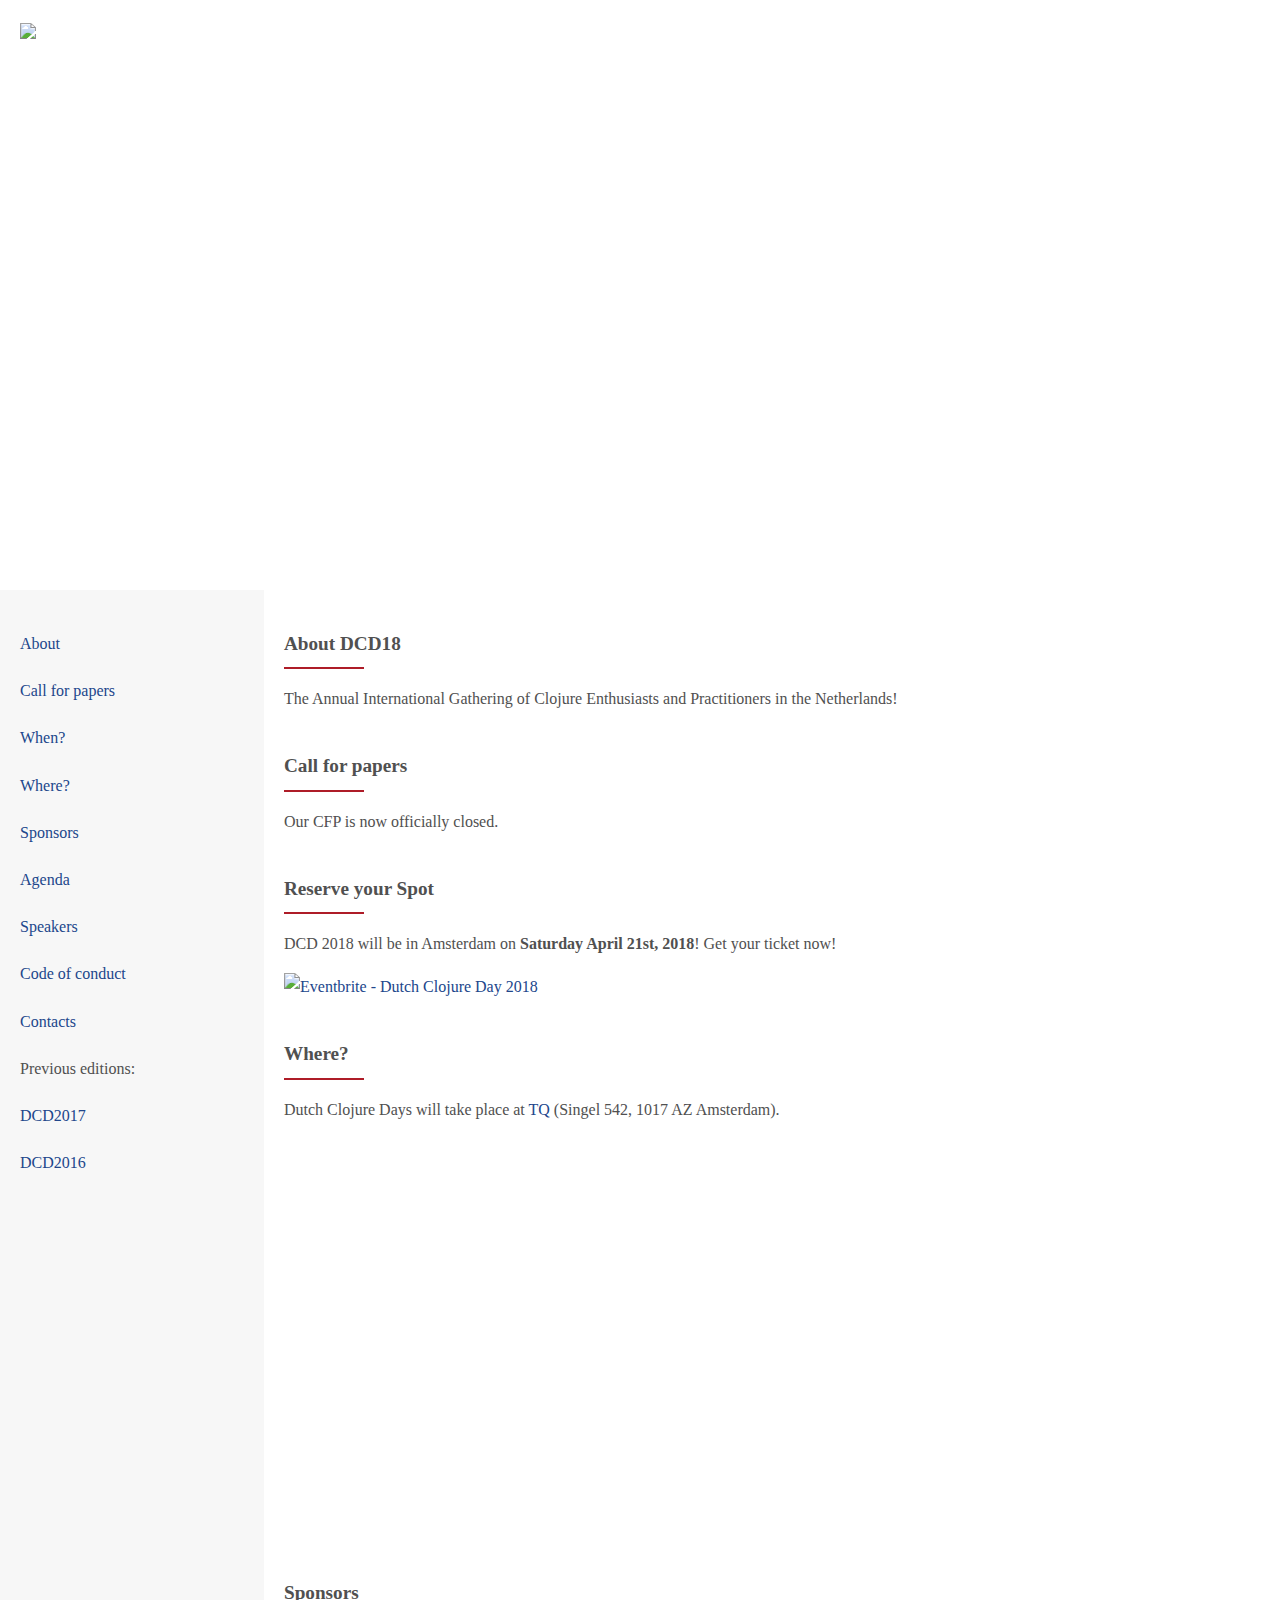
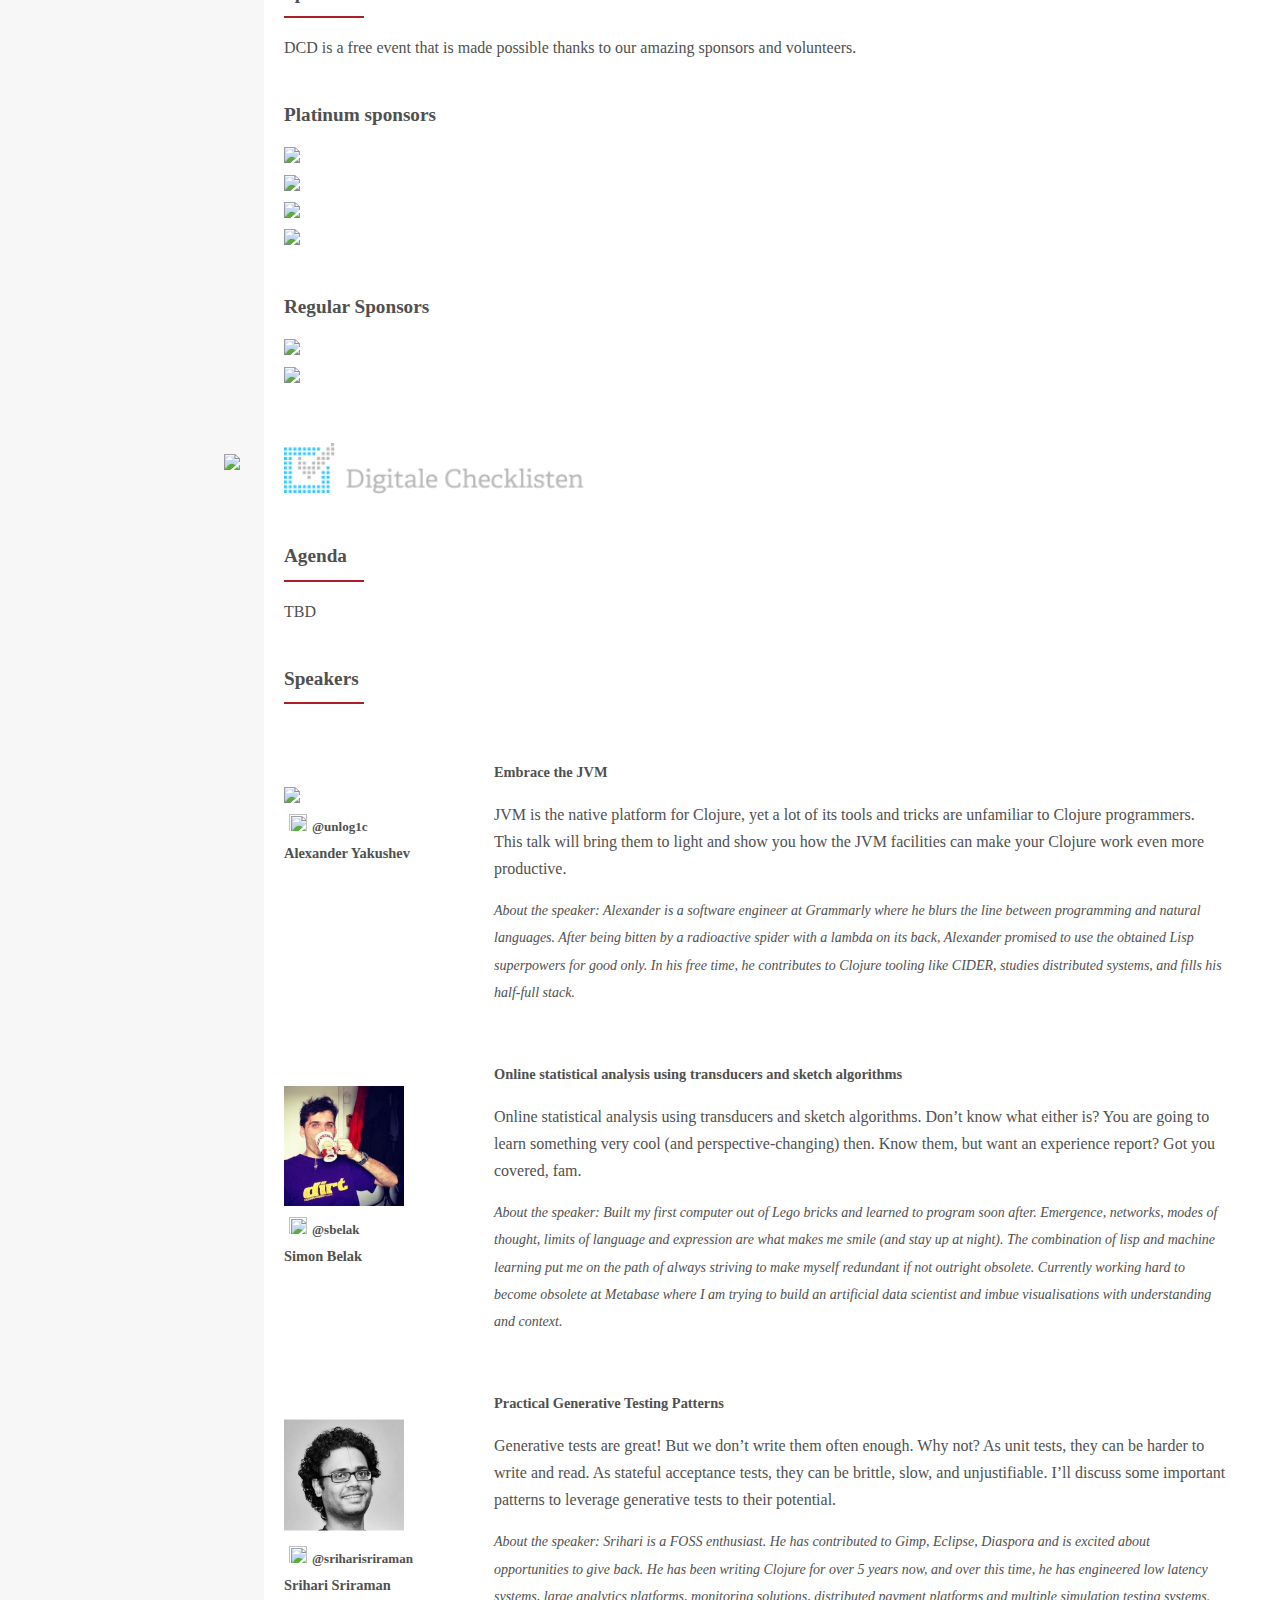
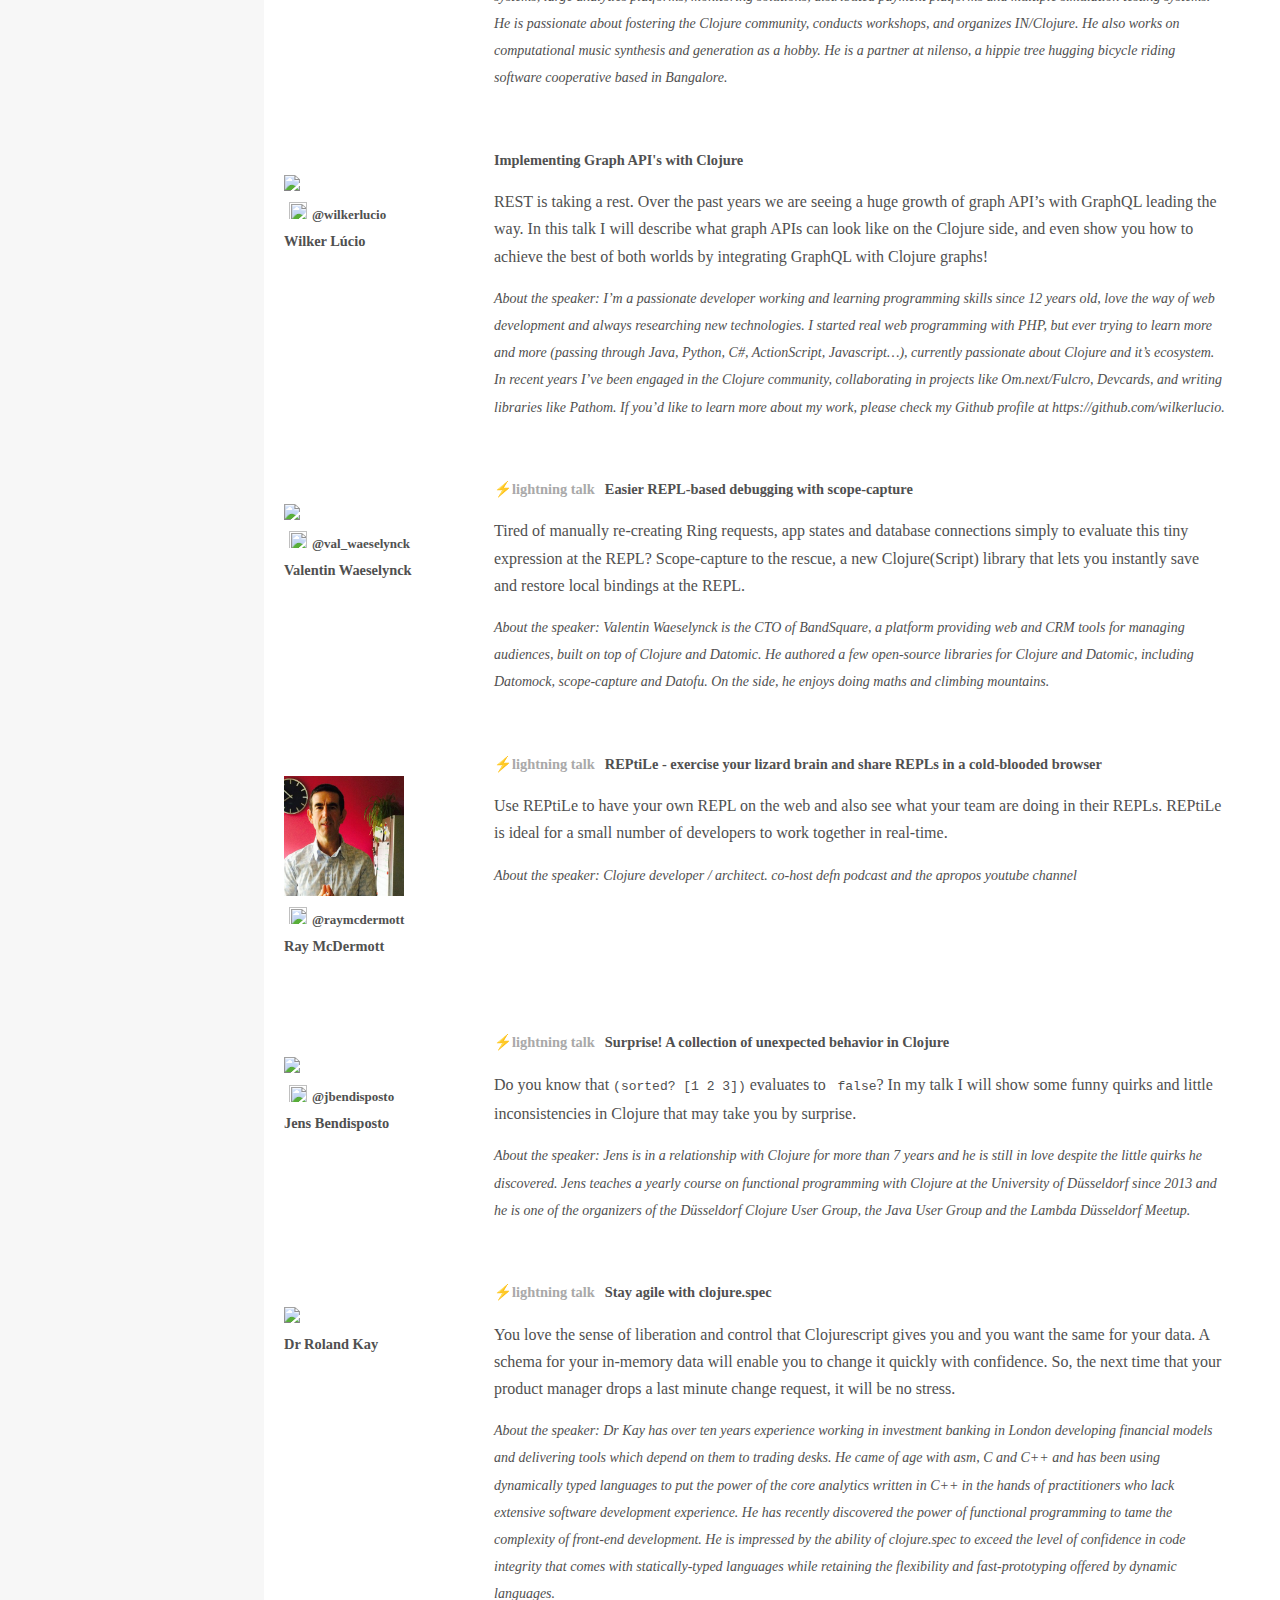
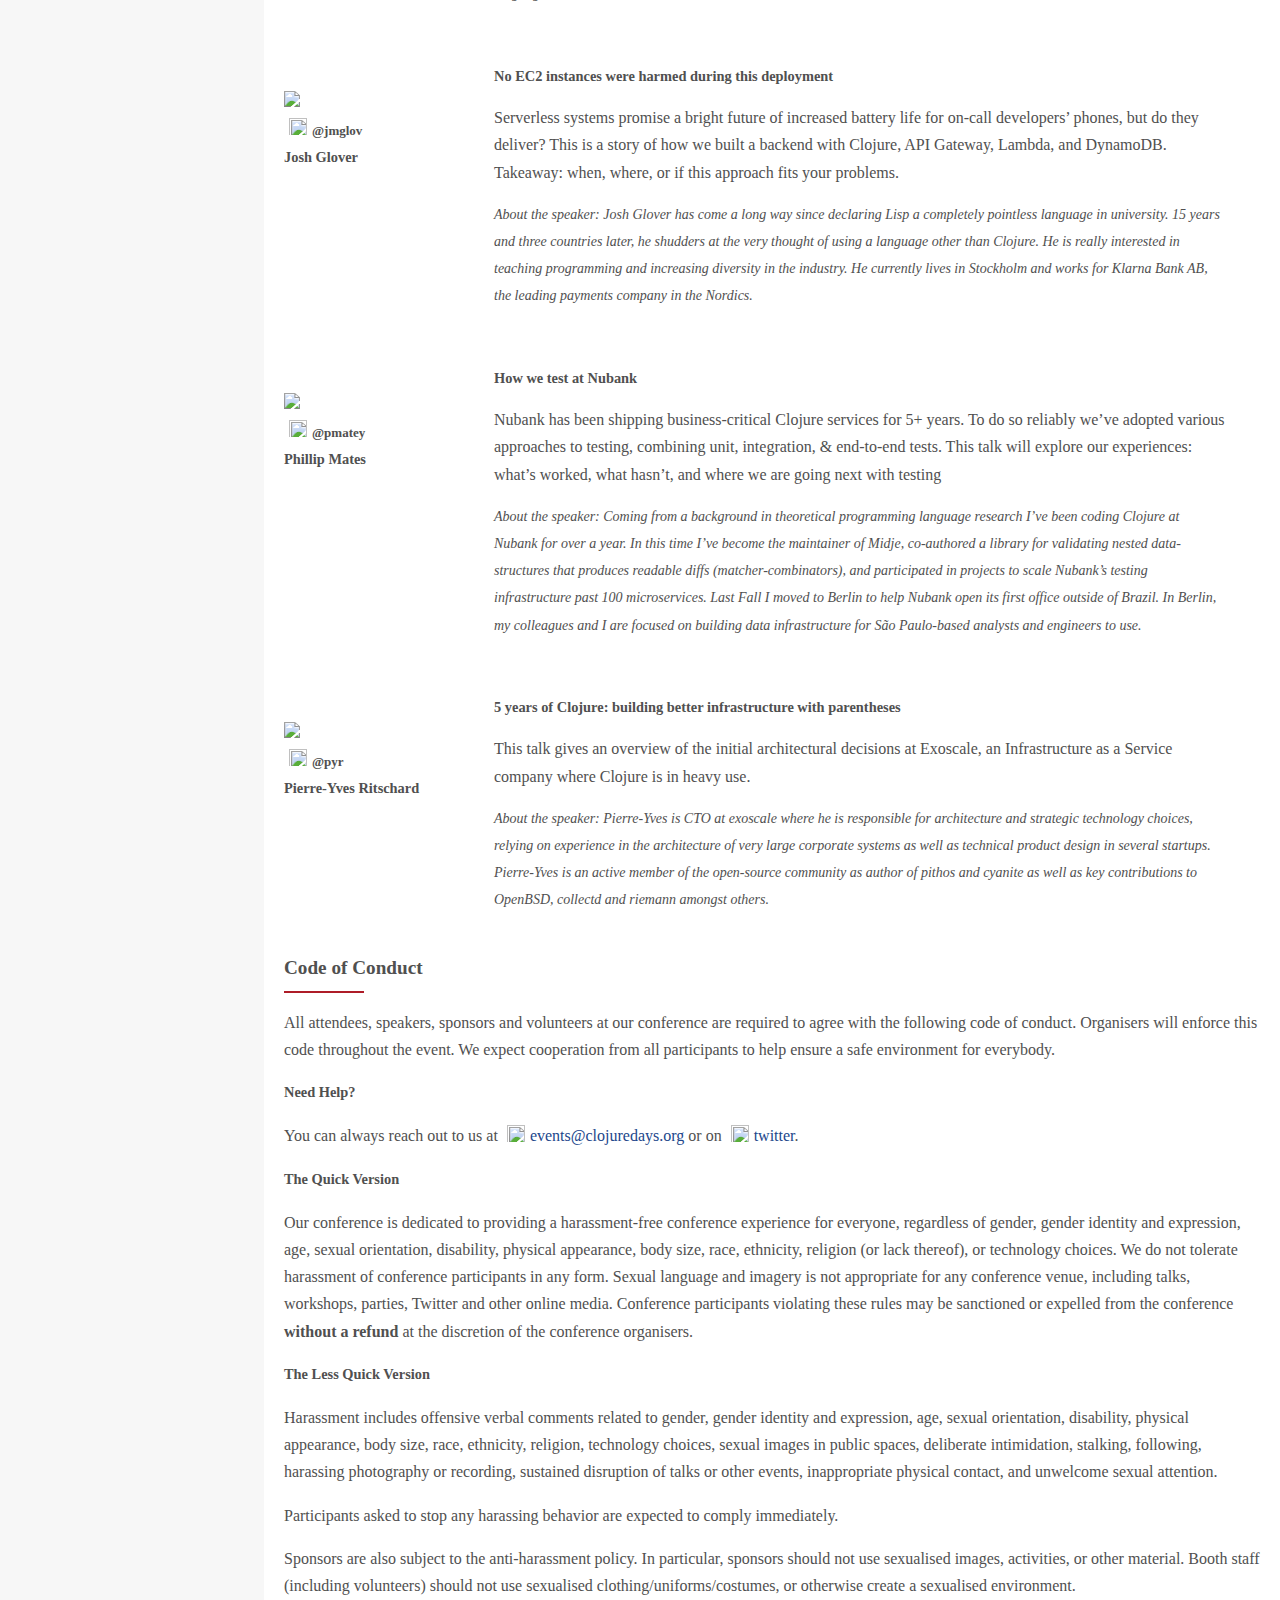
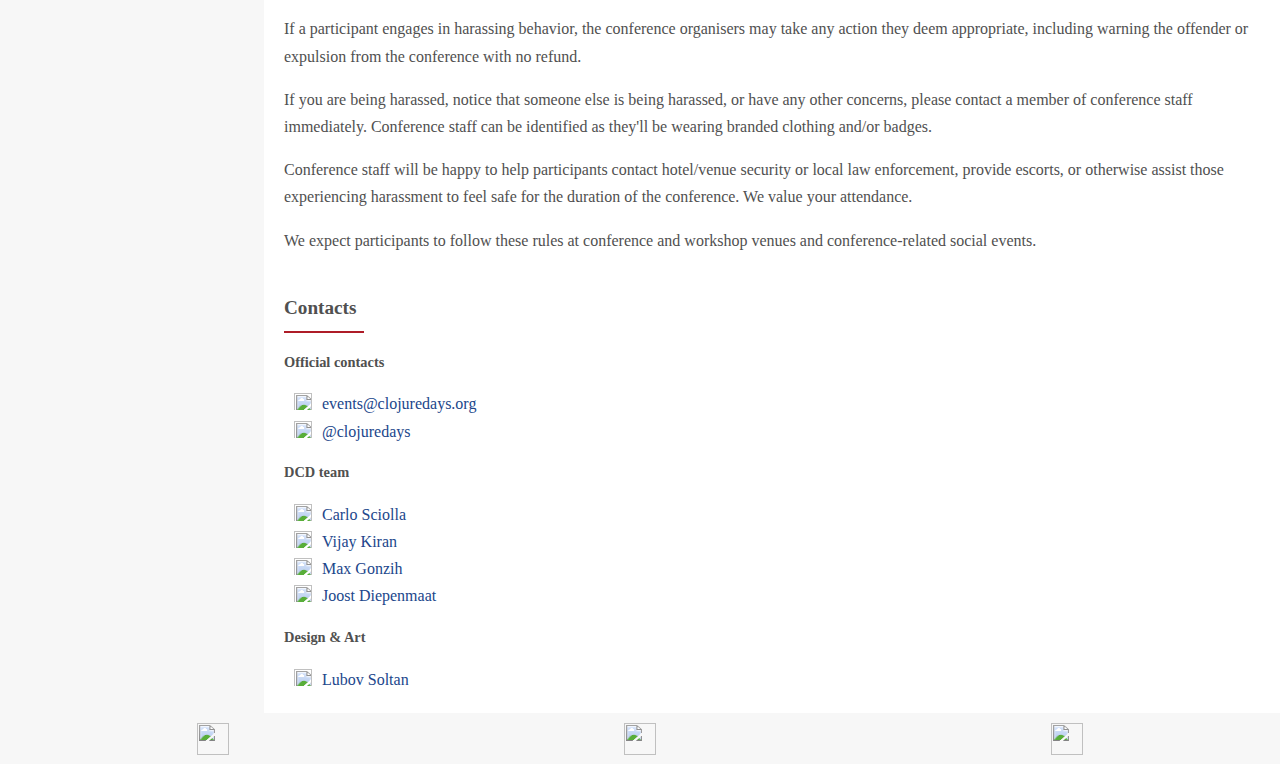
==== docs/index.html @ 76fc3798 "Website updated on Sat Mar 24 09:48:45 CET 2018" ====
<!doctype html>
<html>
  <head>
    <meta charset="utf-8">
    <meta name="viewport" content="width=device-width, initial-scale=1, maximum-scale=1, user-scalable=no">
    <meta name="description" content="The Annual International Gathering of Clojure Enthusiasts and Practitioners in the Netherlands!">
    <title>Dutch Clojure Days 2018</title>
    <meta content='Dutch Clojure Days 2018' property='og:title'>
    <meta content='http://clojuredays.org/img/2018/logo.png' property='og:image'>
    <meta content='clojuredays.org' property='og:site_name'>
    <meta content="The Annual International Gathering of Clojure Enthusiasts and Practitioners in the Netherlands!" name="og:description">
    <link rel="stylesheet" media="screen" href="https://fontlibrary.org/face/roboto" type="text/css"/>
    <link href="css/sass.css" rel="stylesheet" type="text/css" media="screen">
    <link rel="icon" href="img/fav.png" sizes="32x32" />
    <link rel="icon" href="img/fav.png" sizes="192x192" />
    <link rel="apple-touch-icon-precomposed" href="img/fav.png" />
    <link rel="stylesheet" href="https://unpkg.com/leaflet@1.0.2/dist/leaflet.css" />
  </head>
  <body>
      <div id="container"><div class="site" data-reactroot="" data-reactid="1" data-react-checksum="1611887305"><div class="wrapper-header" data-reactid="2"><header class="header" data-reactid="3"><div class="logo" data-reactid="4"><img src="img/2018/logo.svg" data-reactid="5"/></div></header></div><div class="wrapper" data-reactid="6"><aside class="sidebar collapsed" data-reactid="7"><a class="item expand-icon" data-reactid="8">☰</a><a href="#about" class="item" data-reactid="9">About</a><a href="#cfp" class="item" data-reactid="10">Call for papers</a><a href="#date" class="item" data-reactid="11">When?</a><a href="#location" class="item" data-reactid="12">Where?</a><a href="#sponsors" class="item" data-reactid="13">Sponsors</a><a href="#agenda" class="item" data-reactid="14">Agenda</a><a href="#speakers" class="item" data-reactid="15">Speakers</a><a href="#behave" class="item" data-reactid="16">Code of conduct</a><a href="#org" class="item" data-reactid="17">Contacts</a><span class="menu-title" data-reactid="18">Previous editions:</span><a href="#dcd2017" class="item" data-reactid="19">DCD2017</a><a href="#dcd2016" class="item" data-reactid="20">DCD2016</a></aside><article class="main" data-reactid="21"><div id="about" data-reactid="22"><h2 data-reactid="23">About DCD18</h2><p data-reactid="24">The Annual International Gathering of Clojure Enthusiasts and Practitioners in the Netherlands!</p></div><div id="cfp" data-reactid="25"><h2 data-reactid="26">Call for papers</h2><p data-reactid="27">Our CFP is now officially closed.</p></div><div id="date" data-reactid="28"><h2 data-reactid="29">Reserve your Spot</h2><p data-reactid="30"><!-- react-text: 31 -->DCD 2018 will be in Amsterdam on <!-- /react-text --><b data-reactid="32">Saturday April 21st, 2018</b><!-- react-text: 33 -->! Get your ticket now!<!-- /react-text --></p><div data-reactid="34"><a href="https://www.eventbrite.com/e/dutch-clojure-day-2018-tickets-41749338395?ref=ebtnebregn" target="_blank" data-reactid="35"><img src="https://www.eventbrite.com/custombutton?eid=41749338395" alt="Eventbrite - Dutch Clojure Day 2018" data-reactid="36"/></a></div></div><div id="location" data-reactid="37"><h2 data-reactid="38">Where?</h2><div class="location" data-reactid="39"><p data-reactid="40"><!-- react-text: 41 -->Dutch Clojure Days will take place at <!-- /react-text --><a href="http://tq.co" target="_blank" data-reactid="42">TQ</a><!-- react-text: 43 --> (Singel 542, 1017 AZ Amsterdam).<!-- /react-text --></p><div id="location-map" data-reactid="44"></div></div></div><div id="sponsors" data-reactid="45"><h2 data-reactid="46">Sponsors</h2><div class="sponsors" data-reactid="47"><p data-reactid="48">DCD is a free event that is made possible thanks to our amazing sponsors and volunteers.</p><h2 class="platinum" data-reactid="49">Platinum sponsors</h2><a href="http://www.adgoji.com/" target="_blank" class="sponsor platinum" data-reactid="50"><img src="img/2018/sponsors/adgoji.svg" data-reactid="51"/></a><a href="http://www.metosin.fi/en" target="_blank" class="sponsor platinum" data-reactid="52"><img src="img/2018/sponsors/metosin.svg" data-reactid="53"/></a><a href="https://www.exoscale.ch/" target="_blank" class="sponsor platinum" data-reactid="54"><img src="img/2018/sponsors/exoscale.svg" data-reactid="55"/></a><a href="https://synple.eu/en/index" target="_blank" class="sponsor platinum" data-reactid="56"><img src="img/2018/sponsors/synple.png" data-reactid="57"/></a><h2 class="regular" data-reactid="58">Regular Sponsors</h2><a href="https://infi.nl/" target="_blank" class="sponsor regular infi" data-reactid="59"><img src="img/2018/sponsors/infi.svg" data-reactid="60"/></a><a href="https://www.brightin.nl/" target="_blank" class="sponsor regular" data-reactid="61"><img src="img/2018/sponsors/brightin.png" data-reactid="62"/></a><a href="https://www.alliander.com/en" target="_blank" class="sponsor regular alliander" data-reactid="63"><img src="img/2018/sponsors/alliander.png" data-reactid="64"/></a><a href="https://digitalechecklisten.nl/" target="_blank" class="sponsor regular digitalechecklisten" data-reactid="65"><img src="img/2018/sponsors/digitalechecklisten.png" data-reactid="66"/></a></div></div><div id="agenda" data-reactid="67"><h2 data-reactid="68">Agenda</h2><p data-reactid="69">TBD</p></div><div id="speakers" data-reactid="70"><h2 data-reactid="71">Speakers</h2><div class="speakers" data-reactid="72"><div class="speaker" data-reactid="73"><div class="name" data-reactid="74"><img src="img/speakers/alexander.jpg" data-reactid="75"/><a href="https://twitter.com/unlog1c" target="_blank" class="twitter-link" data-reactid="76"><img src="img/icons/twitter.svg" class="icon twitter" data-reactid="77"/><span class="twitter-handle" data-reactid="78">@unlog1c</span></a><h3 data-reactid="79">Alexander Yakushev</h3></div><div class="info" data-reactid="80"><h3 class="title" data-reactid="81">Embrace the JVM</h3><div class="description" data-reactid="82">JVM is the native platform for Clojure, yet a lot of its tools and tricks are unfamiliar to Clojure programmers. This talk will bring them to light and show you how the JVM facilities can make your Clojure work even more productive.</div><div class="bio" data-reactid="83"><!-- react-text: 84 -->About the speaker: <!-- /react-text --><!-- react-text: 85 -->Alexander is a software engineer at Grammarly where he blurs the line between programming and natural languages. After being bitten by a radioactive spider with a lambda on its back, Alexander promised to use the obtained Lisp superpowers for good only. In his free time, he contributes to Clojure tooling like CIDER, studies distributed systems, and fills his half-full stack.<!-- /react-text --></div></div></div><div class="speaker" data-reactid="86"><div class="name" data-reactid="87"><img src="img/speakers/simon.jpg" data-reactid="88"/><a href="https://twitter.com/sbelak" target="_blank" class="twitter-link" data-reactid="89"><img src="img/icons/twitter.svg" class="icon twitter" data-reactid="90"/><span class="twitter-handle" data-reactid="91">@sbelak</span></a><h3 data-reactid="92">Simon Belak</h3></div><div class="info" data-reactid="93"><h3 class="title" data-reactid="94">Online statistical analysis using transducers and sketch algorithms</h3><div class="description" data-reactid="95">Online statistical analysis using transducers and sketch algorithms. Don’t know what either is? You are going to learn something very cool (and perspective-changing) then. Know them, but want an experience report? Got you covered, fam.</div><div class="bio" data-reactid="96"><!-- react-text: 97 -->About the speaker: <!-- /react-text --><!-- react-text: 98 -->Built my first computer out of Lego bricks and learned to program soon after. Emergence, networks, modes of thought, limits of language and expression are what makes me smile (and stay up at night). The combination of lisp and machine learning put me on the path of always striving to make myself redundant if not outright obsolete. Currently working hard to become obsolete at Metabase where I am trying to build an artificial data scientist and imbue visualisations with understanding and context.<!-- /react-text --></div></div></div><div class="speaker" data-reactid="99"><div class="name" data-reactid="100"><img src="img/speakers/srihari.jpg" data-reactid="101"/><a href="https://twitter.com/sriharisriraman" target="_blank" class="twitter-link" data-reactid="102"><img src="img/icons/twitter.svg" class="icon twitter" data-reactid="103"/><span class="twitter-handle" data-reactid="104">@sriharisriraman</span></a><h3 data-reactid="105">Srihari Sriraman</h3></div><div class="info" data-reactid="106"><h3 class="title" data-reactid="107">Practical Generative Testing Patterns</h3><div class="description" data-reactid="108">Generative tests are great! But we don’t write them often enough. Why not?
As unit tests, they can be harder to write and read. As stateful acceptance tests, they can be brittle, slow, and unjustifiable.
I’ll discuss some important patterns to leverage generative tests to their potential.</div><div class="bio" data-reactid="109"><!-- react-text: 110 -->About the speaker: <!-- /react-text --><!-- react-text: 111 -->Srihari is a FOSS enthusiast. He has contributed to Gimp, Eclipse, Diaspora and is excited about opportunities to give back. He has been writing Clojure for over 5 years now, and over this time, he has engineered low latency systems, large analytics platforms, monitoring solutions, distributed payment platforms and multiple simulation testing systems.
He is passionate about fostering the Clojure community, conducts workshops, and organizes IN/Clojure. He also works on computational music synthesis and generation as a hobby.
He is a partner at nilenso, a hippie tree hugging bicycle riding software cooperative based in Bangalore.<!-- /react-text --></div></div></div><div class="speaker" data-reactid="112"><div class="name" data-reactid="113"><img src="img/speakers/wilker.jpg" data-reactid="114"/><a href="https://twitter.com/wilkerlucio" target="_blank" class="twitter-link" data-reactid="115"><img src="img/icons/twitter.svg" class="icon twitter" data-reactid="116"/><span class="twitter-handle" data-reactid="117">@wilkerlucio</span></a><h3 data-reactid="118">Wilker Lúcio</h3></div><div class="info" data-reactid="119"><h3 class="title" data-reactid="120">Implementing Graph API&#x27;s with Clojure</h3><div class="description" data-reactid="121">REST is taking a rest. Over the past years we are seeing a huge growth of graph API’s with GraphQL leading the way. In this talk I will describe what graph APIs can look like on the Clojure side, and even show you how to achieve the best of both worlds by integrating GraphQL with Clojure graphs!</div><div class="bio" data-reactid="122"><!-- react-text: 123 -->About the speaker: <!-- /react-text --><!-- react-text: 124 -->I’m a passionate developer working and learning programming skills since 12 years old, love the way of web development and always researching new technologies. I started real web programming with PHP, but ever trying to learn more and more (passing through Java, Python, C#, ActionScript, Javascript…), currently passionate about Clojure and it’s ecosystem. In recent years I’ve been engaged in the Clojure community, collaborating in projects like Om.next/Fulcro, Devcards, and writing libraries like Pathom. If you’d like to learn more about my work, please check my Github profile at https://github.com/wilkerlucio.<!-- /react-text --></div></div></div><div class="speaker" data-reactid="125"><div class="name" data-reactid="126"><img src="img/speakers/val.jpg" data-reactid="127"/><a href="https://twitter.com/val_waeselynck" target="_blank" class="twitter-link" data-reactid="128"><img src="img/icons/twitter.svg" class="icon twitter" data-reactid="129"/><span class="twitter-handle" data-reactid="130">@val_waeselynck</span></a><h3 data-reactid="131">Valentin Waeselynck</h3></div><div class="info" data-reactid="132"><h3 class="title" data-reactid="133"><span class="lightning" data-reactid="134">lightning talk</span><!-- react-text: 135 -->Easier REPL-based debugging with scope-capture<!-- /react-text --></h3><div class="description" data-reactid="136">Tired of manually re-creating Ring requests, app states and database connections simply to evaluate this tiny expression at the REPL? Scope-capture to the rescue, a new Clojure(Script) library that lets you instantly save and restore local bindings at the REPL.</div><div class="bio" data-reactid="137"><!-- react-text: 138 -->About the speaker: <!-- /react-text --><!-- react-text: 139 -->Valentin Waeselynck is the CTO of BandSquare, a platform providing web and CRM tools for managing audiences, built on top of Clojure and Datomic. He authored a few open-source libraries for Clojure and Datomic, including Datomock, scope-capture and Datofu. On the side, he enjoys doing maths and climbing mountains.<!-- /react-text --></div></div></div><div class="speaker" data-reactid="140"><div class="name" data-reactid="141"><img src="img/speakers/ray.jpg" data-reactid="142"/><a href="https://twitter.com/raymcdermott" target="_blank" class="twitter-link" data-reactid="143"><img src="img/icons/twitter.svg" class="icon twitter" data-reactid="144"/><span class="twitter-handle" data-reactid="145">@raymcdermott</span></a><h3 data-reactid="146">Ray McDermott</h3></div><div class="info" data-reactid="147"><h3 class="title" data-reactid="148"><span class="lightning" data-reactid="149">lightning talk</span><!-- react-text: 150 -->REPtiLe - exercise your lizard brain and share REPLs in a cold-blooded browser<!-- /react-text --></h3><div class="description" data-reactid="151">Use REPtiLe to have your own REPL on the web and also see what your team are doing in their REPLs.

REPtiLe is ideal for a small number of developers to work together in real-time.</div><div class="bio" data-reactid="152"><!-- react-text: 153 -->About the speaker: <!-- /react-text --><!-- react-text: 154 -->Clojure developer / architect. co-host defn podcast and the apropos youtube channel<!-- /react-text --></div></div></div><div class="speaker" data-reactid="155"><div class="name" data-reactid="156"><img src="img/speakers/jens.jpg" data-reactid="157"/><a href="https://twitter.com/jbendisposto" target="_blank" class="twitter-link" data-reactid="158"><img src="img/icons/twitter.svg" class="icon twitter" data-reactid="159"/><span class="twitter-handle" data-reactid="160">@jbendisposto</span></a><h3 data-reactid="161">Jens Bendisposto</h3></div><div class="info" data-reactid="162"><h3 class="title" data-reactid="163"><span class="lightning" data-reactid="164">lightning talk</span><!-- react-text: 165 -->Surprise! A collection of unexpected behavior in Clojure<!-- /react-text --></h3><div class="description" data-reactid="166"><span data-reactid="167"><!-- react-text: 168 -->Do you know that <!-- /react-text --><pre style="display:inline;" data-reactid="169">(sorted? [1 2 3])</pre><!-- react-text: 170 --> evaluates to <!-- /react-text --><pre style="display:inline;" data-reactid="171"> false</pre><!-- react-text: 172 -->? In my talk I will show some funny quirks and little inconsistencies in Clojure that may take you by surprise.<!-- /react-text --></span></div><div class="bio" data-reactid="173"><!-- react-text: 174 -->About the speaker: <!-- /react-text --><!-- react-text: 175 -->Jens is in a relationship with Clojure for more than 7 years and he is still in love despite the little quirks he discovered. Jens teaches a yearly course on functional programming with Clojure at the University of Düsseldorf since 2013 and he is one of the organizers of the Düsseldorf Clojure User Group, the Java User Group and the Lambda Düsseldorf Meetup.<!-- /react-text --></div></div></div><div class="speaker" data-reactid="176"><div class="name" data-reactid="177"><img src="img/speakers/unknown.png" data-reactid="178"/><h3 data-reactid="179">Dr Roland Kay</h3></div><div class="info" data-reactid="180"><h3 class="title" data-reactid="181"><span class="lightning" data-reactid="182">lightning talk</span><!-- react-text: 183 -->Stay agile with clojure.spec<!-- /react-text --></h3><div class="description" data-reactid="184">You love the sense of liberation and control that Clojurescript gives you and you want the same for your data. A schema for your in-memory data will enable you to change it quickly with confidence. So, the next time that your product manager drops a last minute change request, it will be no stress.</div><div class="bio" data-reactid="185"><!-- react-text: 186 -->About the speaker: <!-- /react-text --><!-- react-text: 187 -->Dr Kay has over ten years experience working in investment banking in London developing financial models and delivering tools which depend on them to trading desks. He came of age with asm, C and C++ and has been using dynamically typed languages to put the power of the core analytics written in C++ in the hands of practitioners who lack extensive software development experience.

He has recently discovered the power of functional programming to tame the complexity of front-end development. He is impressed by the ability of clojure.spec to exceed the level of confidence in code integrity that comes with statically-typed languages while retaining the flexibility and fast-prototyping offered by dynamic languages.<!-- /react-text --></div></div></div><div class="speaker" data-reactid="188"><div class="name" data-reactid="189"><img src="img/speakers/josh.jpg" data-reactid="190"/><a href="https://twitter.com/jmglov" target="_blank" class="twitter-link" data-reactid="191"><img src="img/icons/twitter.svg" class="icon twitter" data-reactid="192"/><span class="twitter-handle" data-reactid="193">@jmglov</span></a><h3 data-reactid="194">Josh Glover</h3></div><div class="info" data-reactid="195"><h3 class="title" data-reactid="196">No EC2 instances were harmed during this deployment</h3><div class="description" data-reactid="197">Serverless systems promise a bright future of increased battery life for on-call developers’ phones, but do they deliver? This is a story of how we built a backend with Clojure, API Gateway, Lambda, and DynamoDB. Takeaway: when, where, or if this approach fits your problems.</div><div class="bio" data-reactid="198"><!-- react-text: 199 -->About the speaker: <!-- /react-text --><!-- react-text: 200 -->Josh Glover has come a long way since declaring Lisp a completely pointless language in university. 15 years and three countries later, he shudders at the very thought of using a language other than Clojure. He is really interested in teaching programming and increasing diversity in the industry. He currently lives in Stockholm and works for Klarna Bank AB, the leading payments company in the Nordics.<!-- /react-text --></div></div></div><div class="speaker" data-reactid="201"><div class="name" data-reactid="202"><img src="img/speakers/phillip.jpg" data-reactid="203"/><a href="https://twitter.com/pmatey" target="_blank" class="twitter-link" data-reactid="204"><img src="img/icons/twitter.svg" class="icon twitter" data-reactid="205"/><span class="twitter-handle" data-reactid="206">@pmatey</span></a><h3 data-reactid="207">Phillip Mates</h3></div><div class="info" data-reactid="208"><h3 class="title" data-reactid="209">How we test at Nubank</h3><div class="description" data-reactid="210">Nubank has been shipping business-critical Clojure services for 5+ years. To do so reliably we’ve adopted various approaches to testing, combining unit, integration, &amp; end-to-end tests. This talk will explore our experiences: what’s worked, what hasn’t, and where we are going next with testing</div><div class="bio" data-reactid="211"><!-- react-text: 212 -->About the speaker: <!-- /react-text --><!-- react-text: 213 -->Coming from a background in theoretical programming language research I’ve been coding Clojure at Nubank for over a year. In this time I’ve become the maintainer of Midje, co-authored a library for validating nested data-structures that produces readable diffs (matcher-combinators), and participated in projects to scale Nubank’s testing infrastructure past 100 microservices. Last Fall I moved to Berlin to help Nubank open its first office outside of Brazil. In Berlin, my colleagues and I are focused on building data infrastructure for São Paulo-based analysts and engineers to use.<!-- /react-text --></div></div></div><div class="speaker" data-reactid="214"><div class="name" data-reactid="215"><img src="img/speakers/pierre.jpg" data-reactid="216"/><a href="https://twitter.com/pyr" target="_blank" class="twitter-link" data-reactid="217"><img src="img/icons/twitter.svg" class="icon twitter" data-reactid="218"/><span class="twitter-handle" data-reactid="219">@pyr</span></a><h3 data-reactid="220">Pierre-Yves Ritschard</h3></div><div class="info" data-reactid="221"><h3 class="title" data-reactid="222">5 years of Clojure: building better infrastructure with parentheses</h3><div class="description" data-reactid="223">This talk gives an overview of the initial architectural decisions at Exoscale, an Infrastructure as a Service company where Clojure is in heavy use.</div><div class="bio" data-reactid="224"><!-- react-text: 225 -->About the speaker: <!-- /react-text --><!-- react-text: 226 -->Pierre-Yves is CTO at exoscale where he is responsible for architecture and strategic technology choices, relying on experience in the architecture of very large corporate systems as well as technical product design in several startups.

Pierre-Yves is an active member of the open-source community as author of pithos and cyanite as well as key contributions to OpenBSD, collectd and riemann amongst others.<!-- /react-text --></div></div></div></div></div><div id="behave" data-reactid="227"><h2 data-reactid="228">Code of Conduct</h2><div data-reactid="229"><p data-reactid="230">All attendees, speakers, sponsors and volunteers at our conference are required to agree with the following code of conduct. Organisers will enforce this code throughout the event. We expect cooperation from all participants to help ensure a safe environment for everybody.</p><h3 data-reactid="231">Need Help?</h3><p data-reactid="232"><!-- react-text: 233 -->You can always reach out to us at <!-- /react-text --><a href="mailto:events@clojuredays.org" data-reactid="234"><img src="img/icons/email.svg" class="icon email" data-reactid="235"/><!-- react-text: 236 -->events@clojuredays.org<!-- /react-text --></a><!-- react-text: 237 --> or on <!-- /react-text --><a href="https://twitter.com/clojuredays" data-reactid="238"><img src="img/icons/twitter.svg" class="icon twitter" data-reactid="239"/><!-- react-text: 240 -->twitter<!-- /react-text --></a><!-- react-text: 241 -->.<!-- /react-text --></p><h3 data-reactid="242">The Quick Version</h3><p data-reactid="243"><!-- react-text: 244 -->Our conference is dedicated to providing a harassment-free conference experience for everyone, regardless of gender, gender identity and expression, age, sexual orientation, disability, physical appearance, body size, race, ethnicity, religion (or lack thereof), or technology choices. We do not tolerate harassment of conference participants in any form. Sexual language and imagery is not appropriate for any conference venue, including talks, workshops, parties, Twitter and other online media. Conference participants violating these rules may be sanctioned or expelled from the conference  <!-- /react-text --><strong data-reactid="245">without a refund</strong><!-- react-text: 246 --> at the discretion of the conference organisers.<!-- /react-text --></p><h3 data-reactid="247">The Less Quick Version</h3><p data-reactid="248">Harassment includes offensive verbal comments related to gender, gender identity and expression, age, sexual orientation, disability, physical appearance, body size, race, ethnicity, religion, technology choices, sexual images in public spaces, deliberate intimidation, stalking, following, harassing photography or recording, sustained disruption of talks or other events, inappropriate physical contact, and unwelcome sexual attention.</p><p data-reactid="249">Participants asked to stop any harassing behavior are expected to comply immediately.</p><p data-reactid="250">Sponsors are also subject to the anti-harassment policy. In particular, sponsors should not use sexualised images, activities, or other material. Booth staff (including volunteers) should not use sexualised clothing/uniforms/costumes, or otherwise create a sexualised environment.</p><p data-reactid="251">If a participant engages in harassing behavior, the conference organisers may take any action they deem appropriate, including warning the offender or expulsion from the conference with no refund.</p><p data-reactid="252">If you are being harassed, notice that someone else is being harassed, or have any other concerns, please contact a member of conference staff immediately. Conference staff can be identified as they&#x27;ll be wearing branded clothing and/or badges.</p><p data-reactid="253">Conference staff will be happy to help participants contact hotel/venue security or local law enforcement, provide escorts, or otherwise assist those experiencing harassment to feel safe for the duration of the conference. We value your attendance.</p><p data-reactid="254">We expect participants to follow these rules at conference and workshop venues and conference-related social events.</p></div></div><div id="org" data-reactid="255"><h2 data-reactid="256">Contacts</h2><h3 data-reactid="257">Official contacts</h3><span class="email-info" data-reactid="258"><a href="mailto:events@clojuredays.org" data-reactid="259"><img src="img/icons/email.svg" class="icon email" data-reactid="260"/><!-- react-text: 261 -->events@clojuredays.org<!-- /react-text --></a></span><span class="org-info" data-reactid="262"><a href="https://twitter.com/clojuredays" data-reactid="263"><img src="img/icons/twitter.svg" class="icon twitter" data-reactid="264"/><!-- react-text: 265 -->@clojuredays<!-- /react-text --></a></span><h3 data-reactid="266">DCD team</h3><span data-reactid="267"><div data-reactid="268"><span class="org-info" data-reactid="269"><a href="https://twitter.com/skuro" target="_blank" data-reactid="270"><img src="img/icons/twitter.svg" class="icon twitter" data-reactid="271"/><!-- react-text: 272 -->Carlo Sciolla<!-- /react-text --></a></span><span class="org-info" data-reactid="273"><a href="https://twitter.com/vijaykiran" target="_blank" data-reactid="274"><img src="img/icons/twitter.svg" class="icon twitter" data-reactid="275"/><!-- react-text: 276 -->Vijay Kiran<!-- /react-text --></a></span><span class="org-info" data-reactid="277"><a href="https://twitter.com/gonzih" target="_blank" data-reactid="278"><img src="img/icons/twitter.svg" class="icon twitter" data-reactid="279"/><!-- react-text: 280 -->Max Gonzih<!-- /react-text --></a></span><span class="org-info" data-reactid="281"><a href="https://twitter.com/ZeekatSoftware" target="_blank" data-reactid="282"><img src="img/icons/twitter.svg" class="icon twitter" data-reactid="283"/><!-- react-text: 284 -->Joost Diepenmaat<!-- /react-text --></a></span></div><h3 data-reactid="285">Design &amp; Art</h3><span class="org-info" data-reactid="286"><a href="https://twitter.com/moolver_sin" target="_blank" data-reactid="287"><img src="img/icons/twitter.svg" class="icon twitter" data-reactid="288"/><!-- react-text: 289 -->Lubov Soltan<!-- /react-text --></a></span></span></div></article></div><footer class="footer" data-reactid="290"><a href="https://twitter.com/clojuredays" target="_blank" data-reactid="291"><img src="img/icons/twitter.svg" data-reactid="292"/></a><a href="https://www.youtube.com/channel/UCZ7rYtyjSgF1jMYHCkyjwMQ" target="_blank" data-reactid="293"><img src="img/icons/youtube.svg" data-reactid="294"/></a><a href="mailto:events@clojuredays.org" data-reactid="295"><img src="img/icons/email.svg" data-reactid="296"/></a></footer></div></div>
      <script>
  (function(i,s,o,g,r,a,m){i['GoogleAnalyticsObject']=r;i[r]=i[r]||function(){
  (i[r].q=i[r].q||[]).push(arguments)},i[r].l=1*new Date();a=s.createElement(o),
  m=s.getElementsByTagName(o)[0];a.async=1;a.src=g;m.parentNode.insertBefore(a,m)
  })(window,document,'script','https://www.google-analytics.com/analytics.js','ga');

  ga('create', 'UA-87614066-1', 'auto');
  ga('send', 'pageview');
    </script>
    <script src="https://unpkg.com/leaflet@1.0.2/dist/leaflet.js"></script>
    <script type="text/javascript" src="js/app.js"></script>
  </body>
</html>
---- docs/css/sass.css ----
﻿body{font:100% 'RobotoRegular';font-weight:normal;font-style:normal;line-height:170%;color:#505050;margin:0;background-color:white}.site{display:flex;flex-direction:column}.site a,.site a:visited{text-decoration:none;cursor:pointer;color:#21468b}.site a:hover{opacity:0.6}.site img.icon{width:18px;height:18px;padding:0px 5px}.site img.icon.email,.site img.icon.twitter,.site img.icon.book{position:relative;bottom:-2px}.site img.icon.youtube{width:20px;height:20px;position:relative;bottom:-3px}.site .form-button{display:inline-block;margin:auto;width:150px;padding:10px 20px;border:1px solid #505050;background:#fff;color:#505050;text-align:center}.site .header{min-height:590px;display:flex;flex-direction:column;padding:0;background:url("../img/2018/header_background.jpg");background-size:cover;background-position:center}.site .header div.title{flex:1 100%;width:100%;margin:auto}.site .header div.logo{margin-left:20px;margin-top:20px;flex:1 100%}.site .header div.logo img{width:200px}.site .header h1{display:block;text-align:center;color:#fff;padding:10px;position:relative;z-index:1;min-width:300px;line-height:150%}.site .header h1::after{content:" ";z-index:-1;position:absolute;top:0;left:0;width:100%;height:100%;background:#203257;opacity:0.6}.site .wrapper{flex:1;display:flex;flex-flow:row}.site .wrapper .header{flex:1 1 100%}.site .sidebar{flex-direction:column;display:flex;min-width:180px;background:#f7f7f7;padding-top:40px;padding-left:20px}.site .sidebar a.item{padding-bottom:20px}.site .sidebar span.menu-title{padding-bottom:20px}.site .sidebar .expand-icon{display:none}.site .main{padding-left:20px;padding-right:20px;padding-bottom:20px}.site .main h2{font-size:1.2rem;margin-top:40px}.site .main h2::after{content:" ";display:block;width:80px;height:2px;margin:10px 0;background:#ae1c28}.site .main h3{font-size:0.9rem}.site .main .iframe-wrapper{width:100%;max-width:800px;text-align:left;padding-top:25px}@media all and (min-width: 500px){.site .main .iframe-wrapper{height:280px}}@media all and (max-width: 500px){.site .main .iframe-wrapper{height:310px}}@media all and (min-width: 800px){.site .main{flex:4 1 0;padding-bottom:20px}.site .sidebar{flex:1 1 0}}@media all and (max-width: 800px){.site .sidebar,.site .main{padding-left:10px;padding-right:10px}.site .header{min-height:350px}.site .sidebar{padding-top:10px;padding-right:0;padding-left:0;position:fixed;top:0;right:0;width:100%;z-index:2;transition:height 200ms ease 0s;transition:width 200ms ease 0s;overflow:hidden}.site .sidebar.collapsed{height:40px;width:80px}.site .sidebar .expand-icon{display:block;font-size:30px}.site .sidebar a.item{text-align:center}.site .header div.logo{margin:auto;margin-top:20px}}.site .org-info,.site .email-info{display:block}.site .org-info img,.site .email-info img{padding:0 10px}.site .org-info:last-child:after{content:""}.site .footer{display:flex;flex-flow:row wrap;height:52px;background:#f7f7f7}.site .footer a{flex:1 1 auto;display:inline-block;text-align:center;vertical-align:middle;overflow:hidden}.site .footer a img{padding:10px;height:32px;width:32px}@media all and (max-width: 500px){.site .footer a{text-align:center}}.site .sponsors h2.platinum:after,.site .sponsors h2.regular:after{content:none}.site .sponsors a.sponsor.platinum{max-width:500px;display:block}.site .sponsors a.sponsor.platinum img{max-width:500px;width:100%}.site .sponsors a.sponsor.regular{max-width:300px}.site .sponsors a.sponsor.regular img{max-width:300px}.site .sponsors a.sponsor.alliander img{margin:-60px}.site .sponsors a.sponsor.digitalechecklisten img{margin-top:25px}.site .sponsors a.sponsor{max-width:500px;display:block}.site .sponsors a.sponsor img{max-width:500px;width:100%}.site .sponsors a.sponsor.juxt img,.site .sponsors a.sponsor.infi img,.site .sponsors a.sponsor.lunatech img{max-width:300px;width:50%}.site .sponsors a.sponsor.lunatech{margin-top:40px}.site .location #location-map{z-index:1}@media all and (min-width: 800px){.site .location #location-map{height:400px}}@media all and (max-width: 800px){.site .location #location-map{height:200px}}.site .agenda table{max-width:850px;width:100%}.site .agenda table td{padding:15px;border-bottom:1px solid #626262}@media all and (min-width: 800px){.site .agenda table td.time{width:120px}}.site .agenda table td.time p{display:inline}@media all and (min-width: 800px){.site .agenda table td.time p.start::after{content:" - "}}@media all and (max-width: 800px){.site .agenda table td.time p.start::after{content:" "}}.site .speakers .speaker{width:100%;margin-top:55px;display:flex}@media all and (max-width: 550px){.site .speakers .speaker{flex-direction:column}}@media all and (min-width: 550px){.site .speakers .speaker .name{width:25%;max-width:210px;padding-top:25px}}.site .speakers .speaker .name img{max-width:120px}.site .speakers .speaker .name .twitter-link{display:block}.site .speakers .speaker .name .twitter-link .twitter-handle{color:#505050;font-weight:bold;font-size:13px;vertical-align:middle;display:inline-block}@media all and (min-width: 550px){.site .speakers .speaker .info{width:75%}}.site .speakers .speaker .info .bio{margin-top:15px;font-style:italic;font-size:14px}.site .speakers .speaker .info .lightning{color:darkgrey;padding-right:10px}.site .speakers .speaker .info .lightning::before{content:"⚡️"}.site .speakers .speaker .info .youtube-link{display:block;padding-top:25px}.site .speakers .speaker .name,.site .speakers .speaker .info{display:inline-block}.site .speakers .speaker .name h3,.site .speakers .speaker .info h3{margin-top:0}#carousel-container div.slot{text-align:left;position:relative}#carousel-container div.slot div.author,#carousel-container div.slot .title{padding-left:10px}#carousel-container div.slot img.speaker{width:200px;height:200px;border-radius:200px}#carousel-container div.slot h1.time{position:absolute;bottom:0;left:10px;font-size:4em;width:100%}#carousel-container div.slot .title{line-height:1.5em}#carousel-container .all-sponsors{position:absolute;bottom:0;right:0;width:400px;border-left:5px solid rgba(160,200,220,0.8);background-color:rgba(255,255,255,0.8);z-index:1}#carousel-container .header .title h1{text-align:left;padding-left:20px}#carousel-container .timeline-description{padding-left:10px}#sponsors #packages{width:100%;max-width:580px}
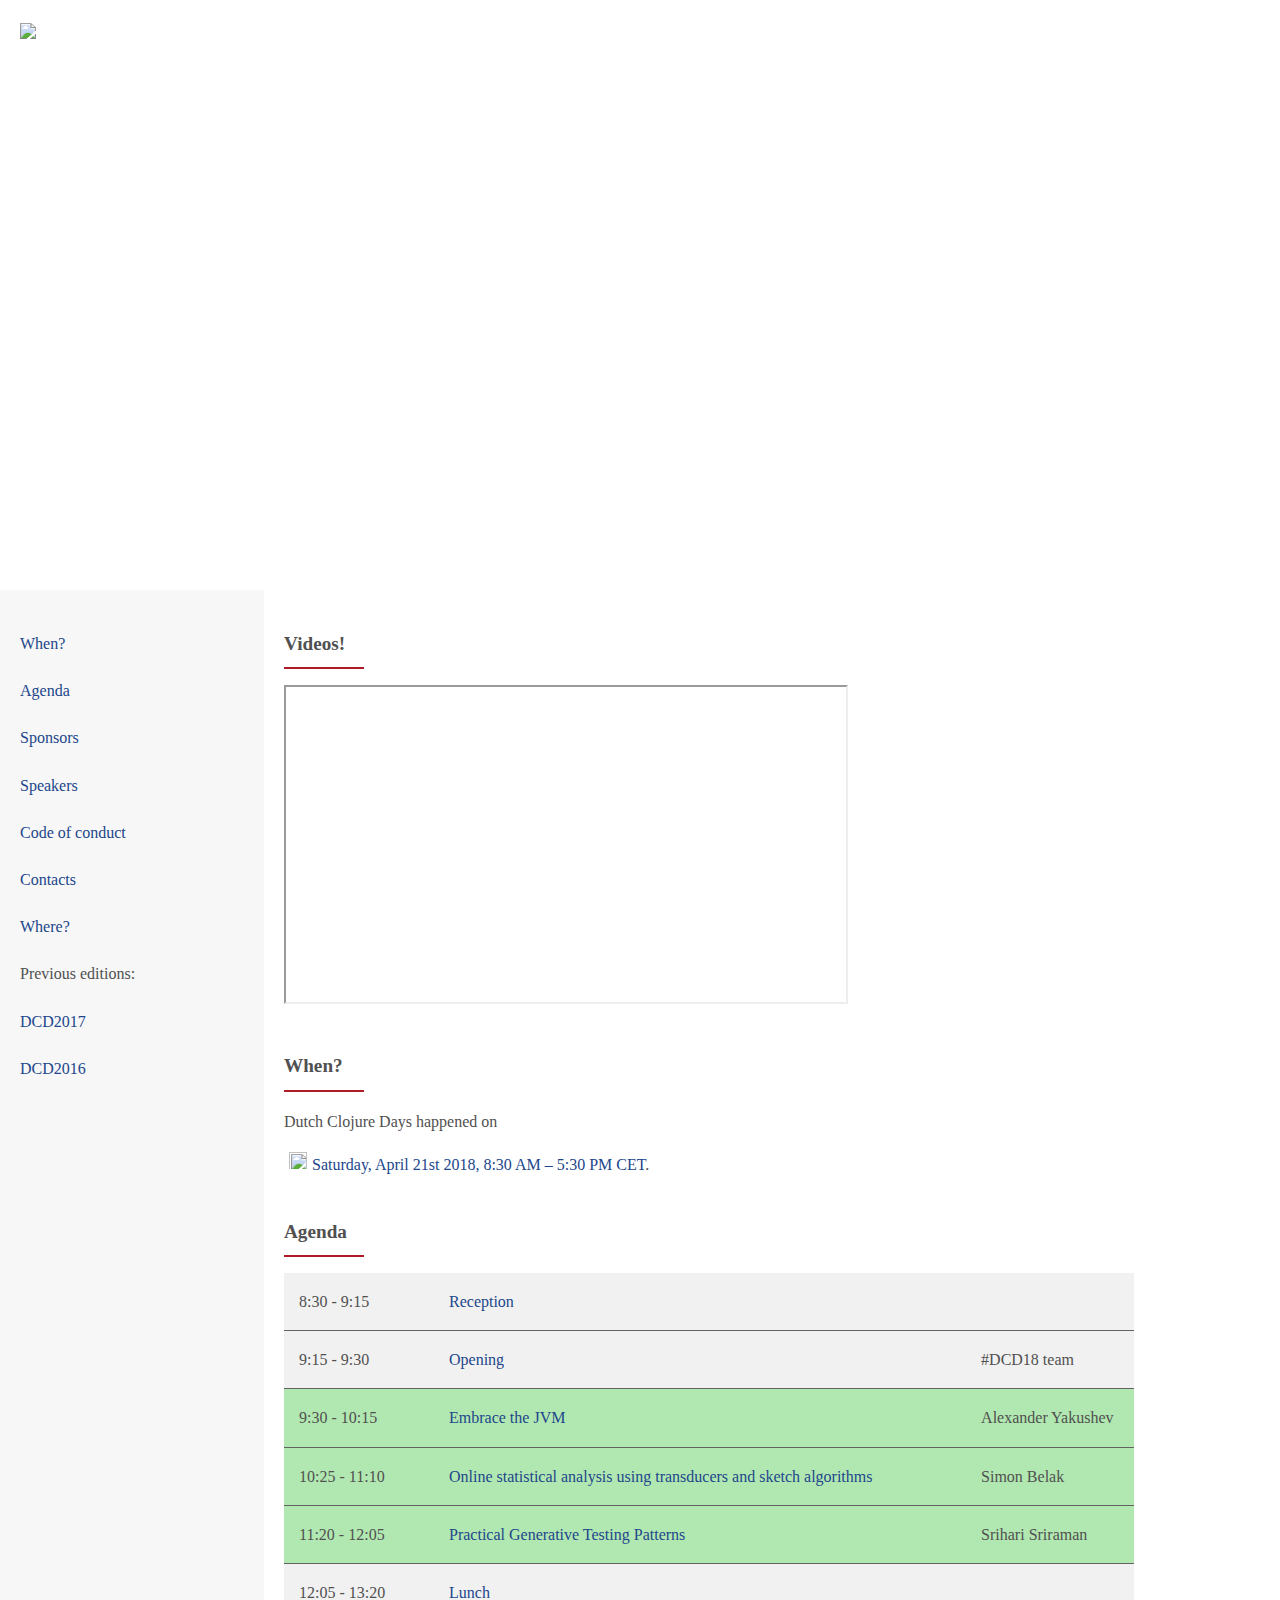
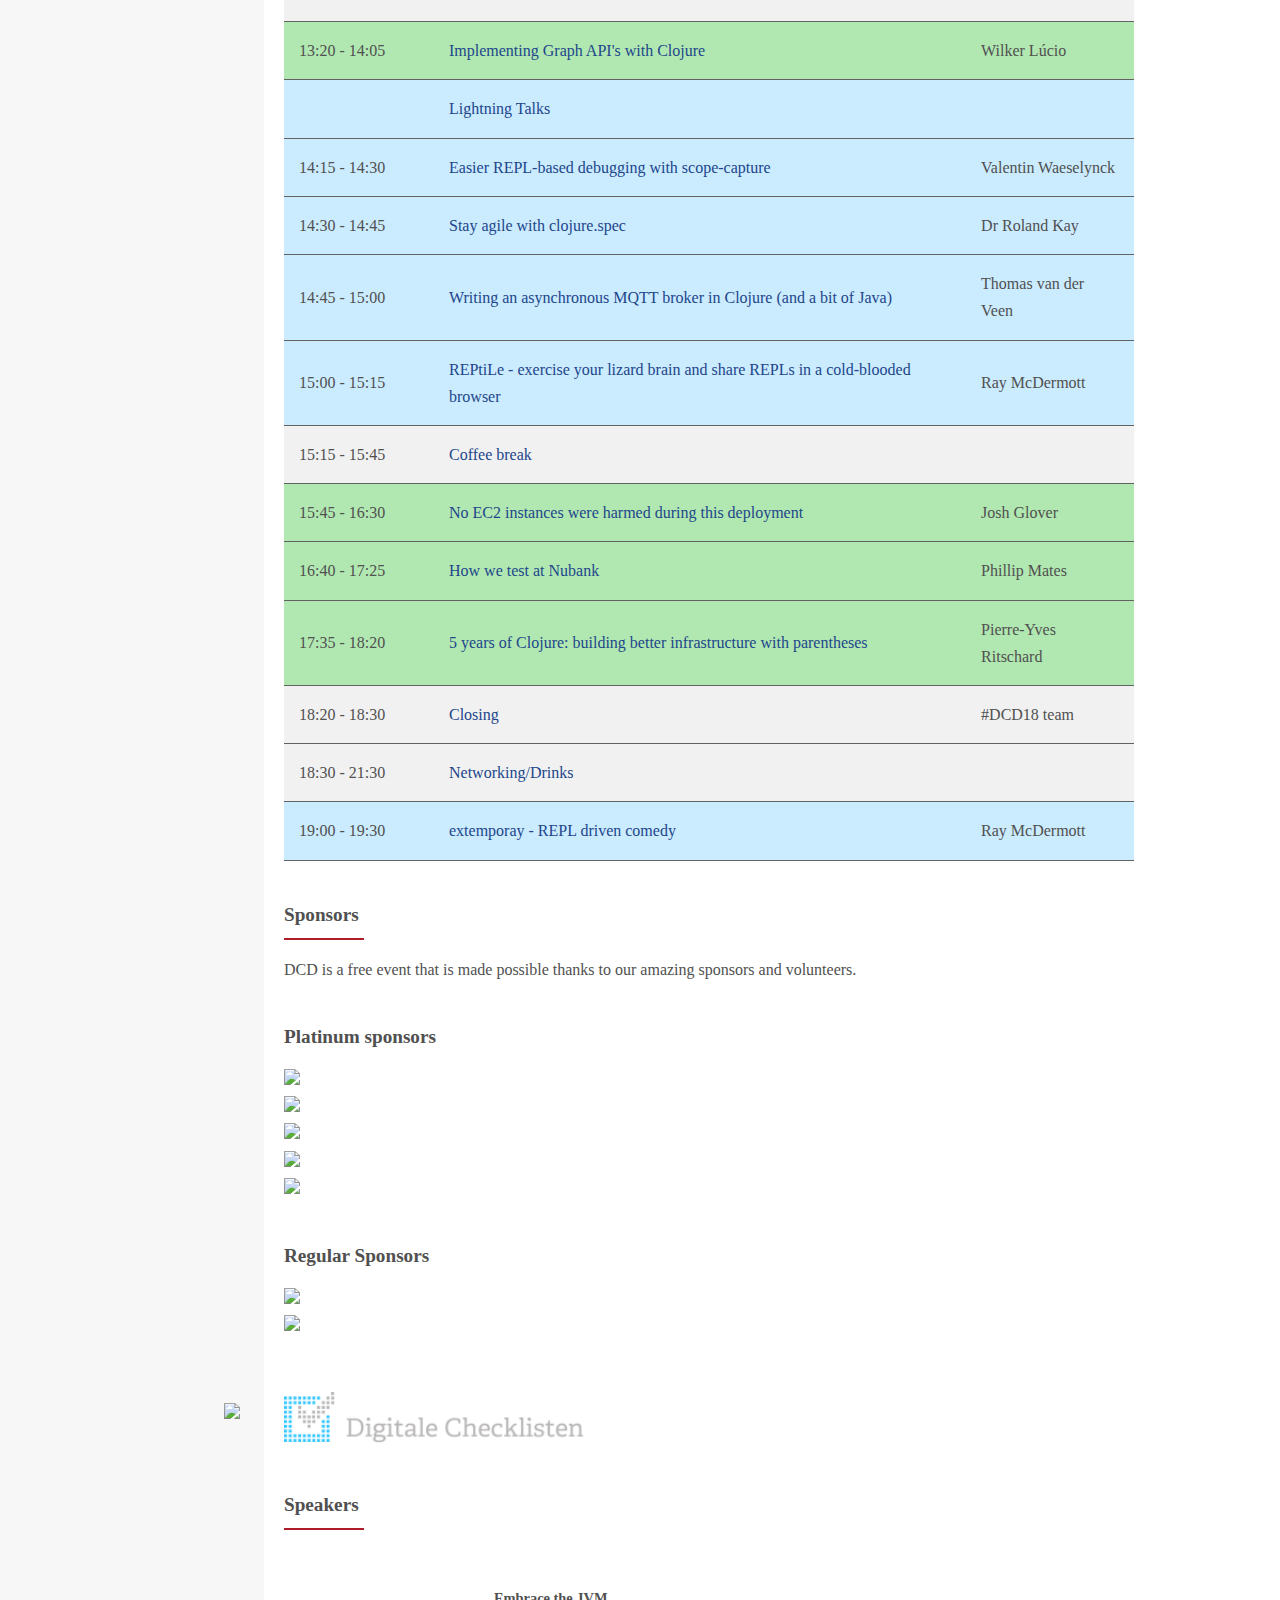
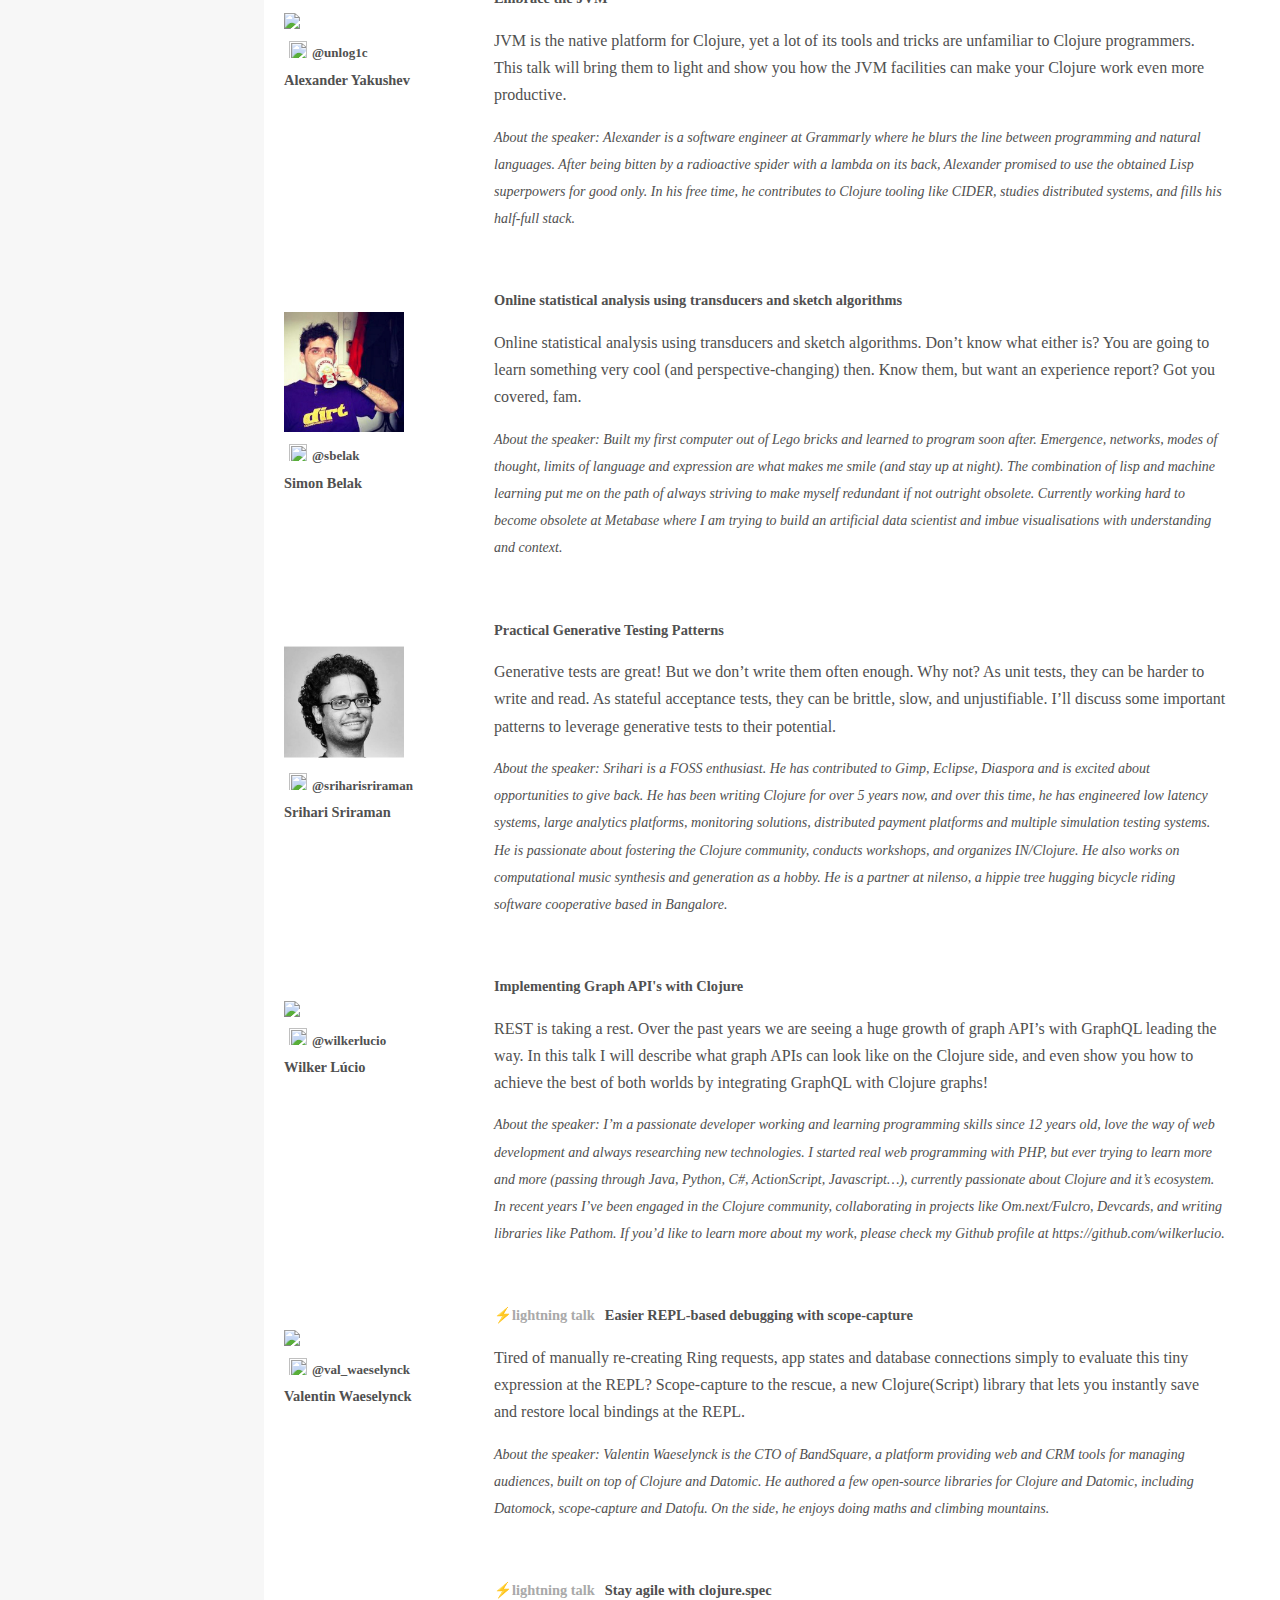
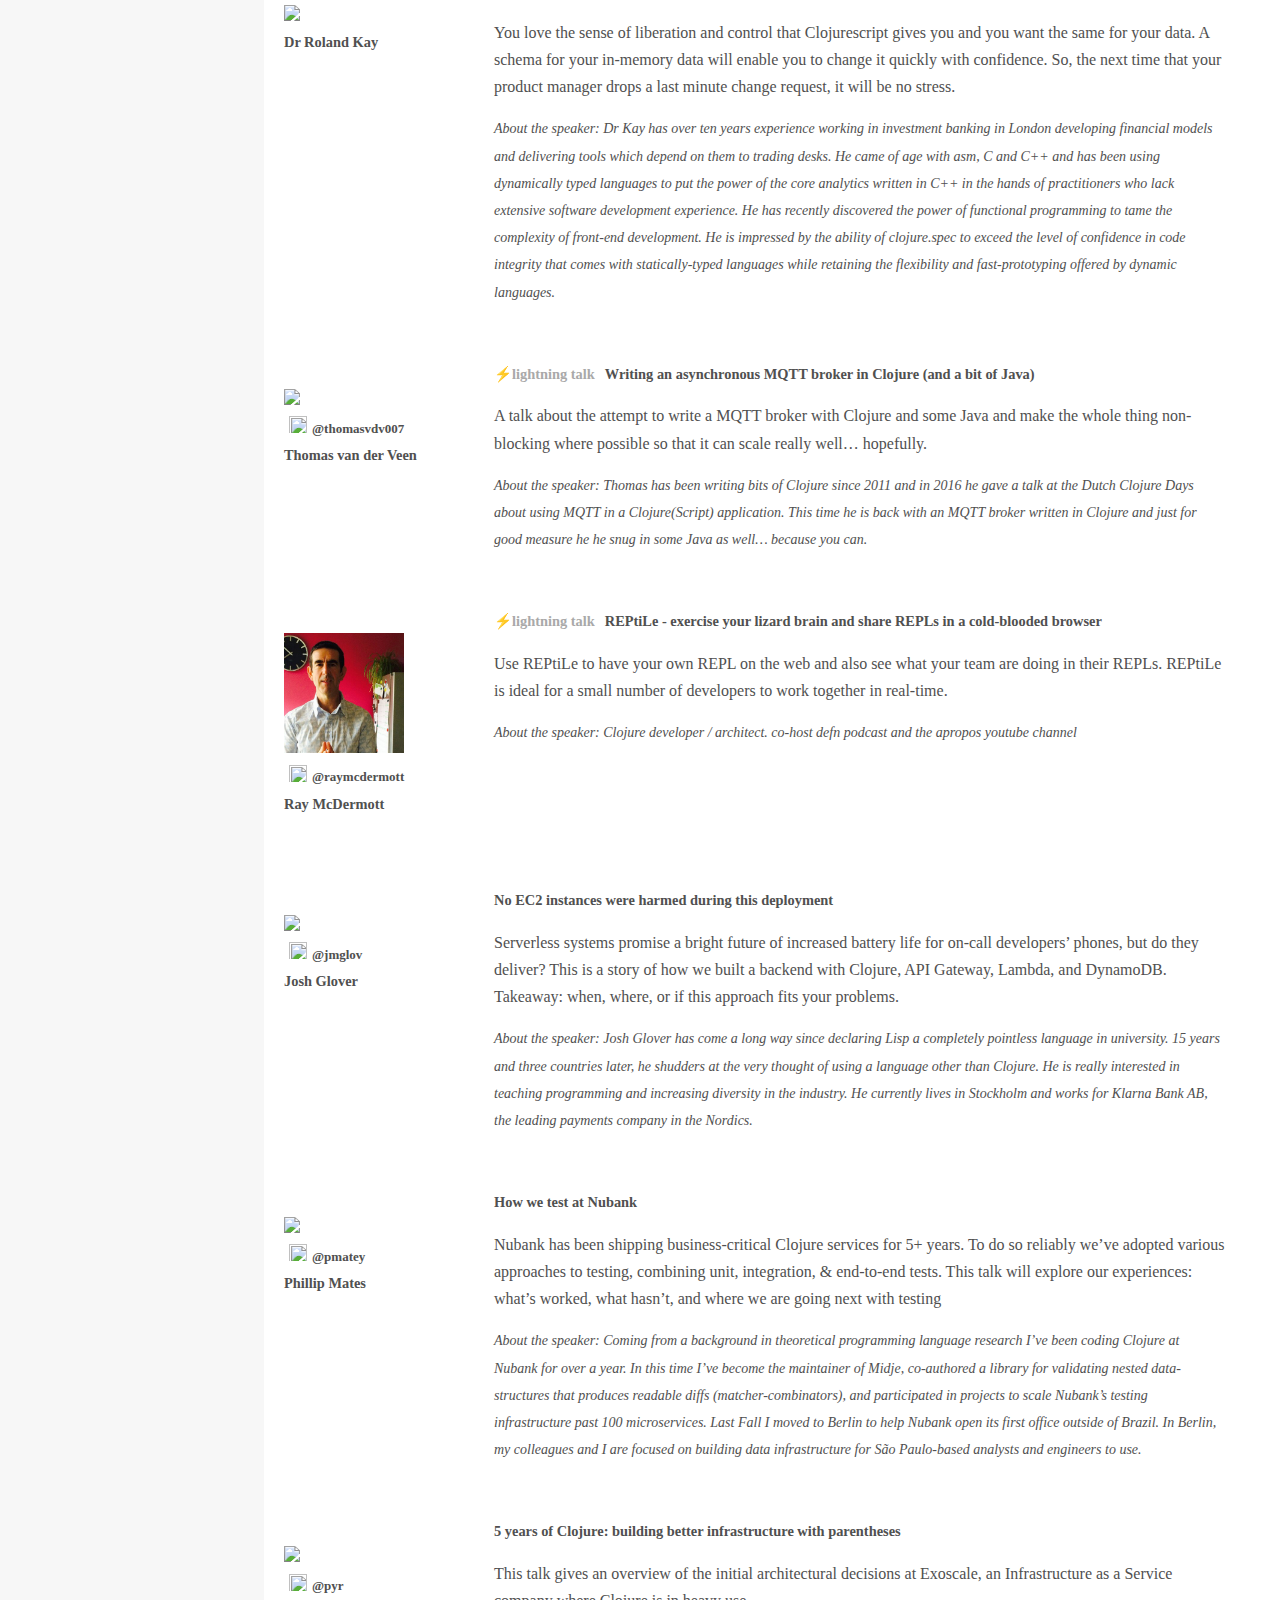
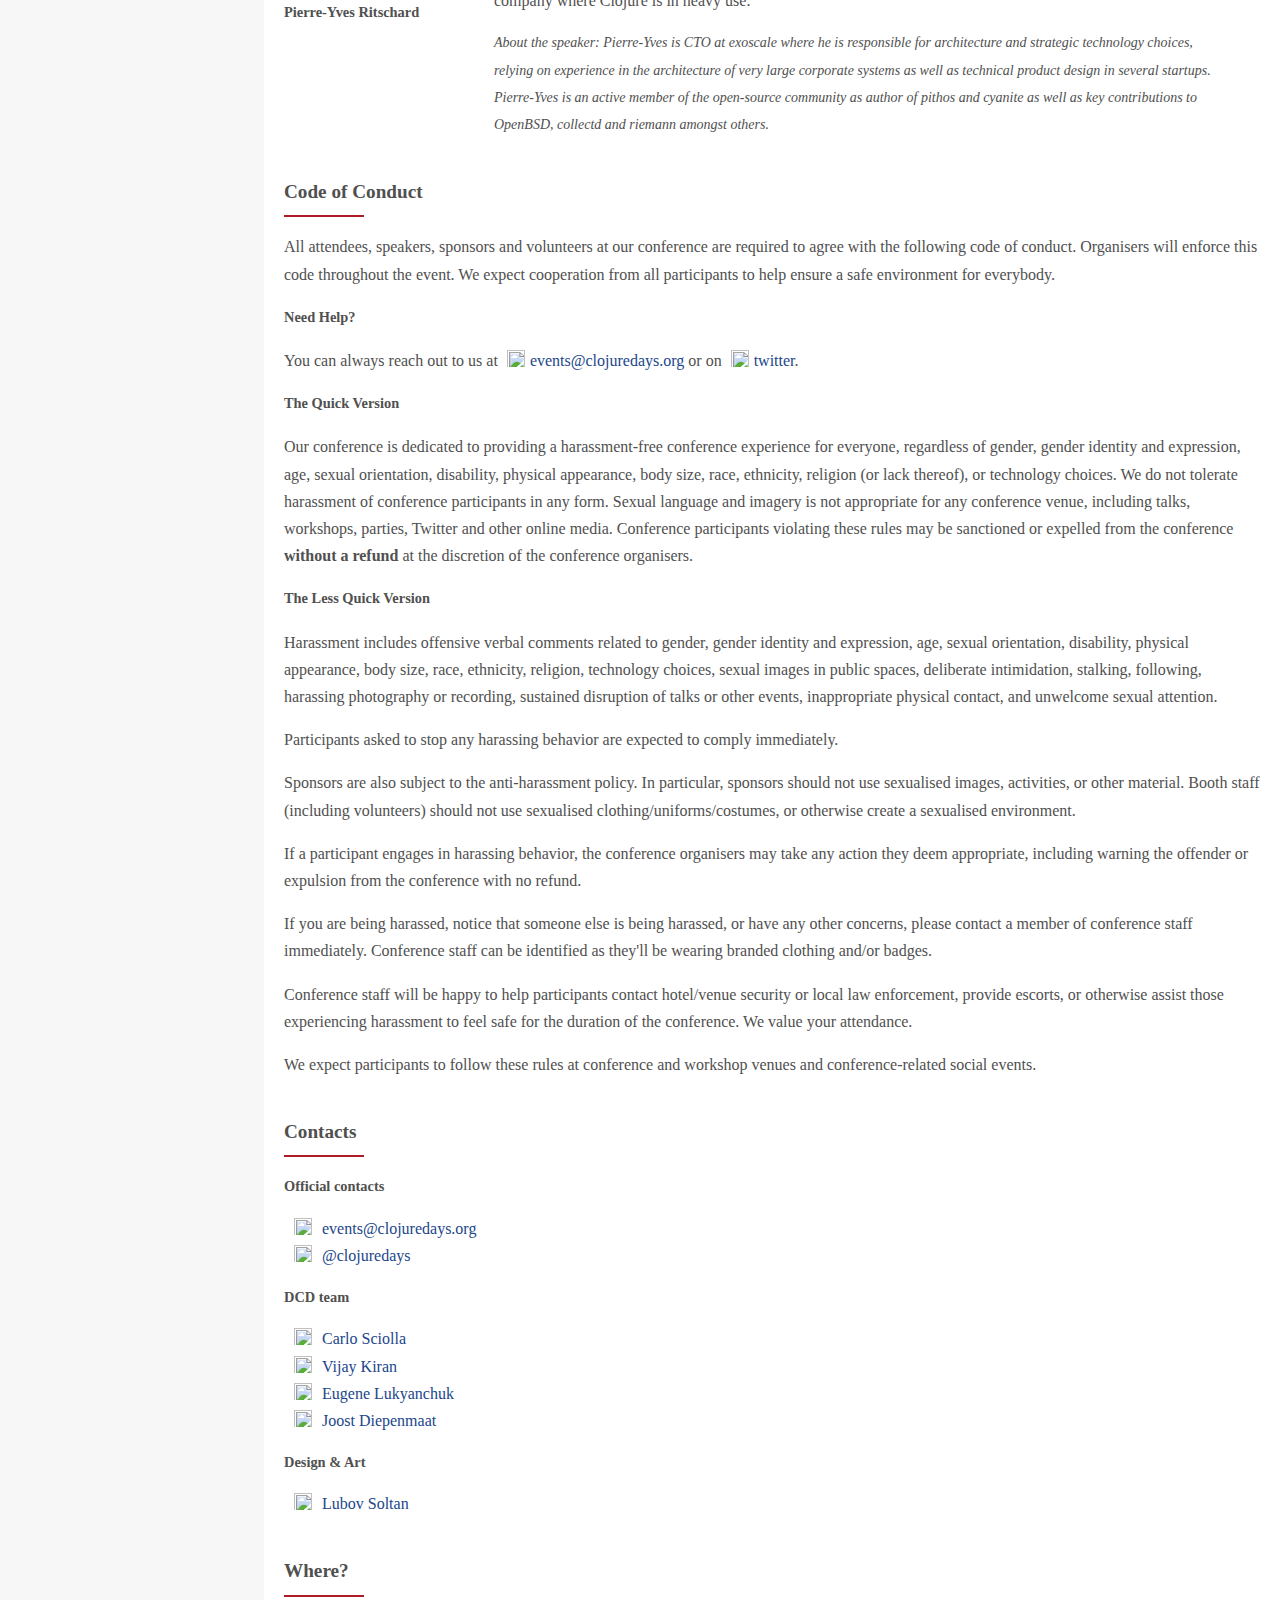
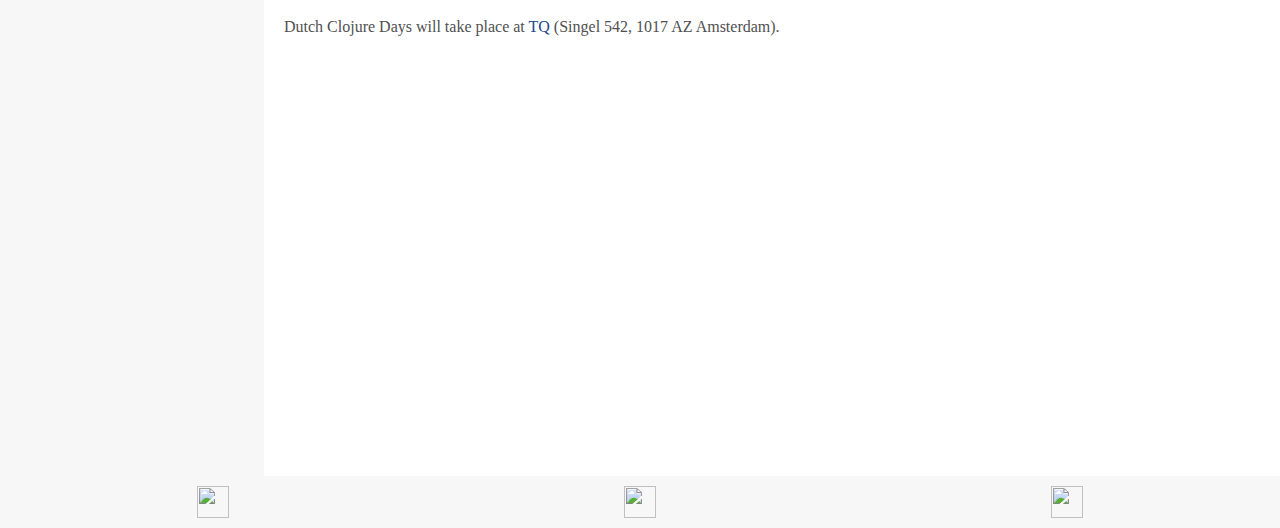
==== commit 54a579a5: "Website updated on Sat Apr 28 14:18:55 CEST 2018" ====
--- a/docs/index.html
+++ b/docs/index.html
@@ -17,17 +17,17 @@
     <link rel="stylesheet" href="https://unpkg.com/leaflet@1.0.2/dist/leaflet.css" />
   </head>
   <body>
-      <div id="container"><div class="site" data-reactroot="" data-reactid="1" data-react-checksum="1611887305"><div class="wrapper-header" data-reactid="2"><header class="header" data-reactid="3"><div class="logo" data-reactid="4"><img src="img/2018/logo.svg" data-reactid="5"/></div></header></div><div class="wrapper" data-reactid="6"><aside class="sidebar collapsed" data-reactid="7"><a class="item expand-icon" data-reactid="8">☰</a><a href="#about" class="item" data-reactid="9">About</a><a href="#cfp" class="item" data-reactid="10">Call for papers</a><a href="#date" class="item" data-reactid="11">When?</a><a href="#location" class="item" data-reactid="12">Where?</a><a href="#sponsors" class="item" data-reactid="13">Sponsors</a><a href="#agenda" class="item" data-reactid="14">Agenda</a><a href="#speakers" class="item" data-reactid="15">Speakers</a><a href="#behave" class="item" data-reactid="16">Code of conduct</a><a href="#org" class="item" data-reactid="17">Contacts</a><span class="menu-title" data-reactid="18">Previous editions:</span><a href="#dcd2017" class="item" data-reactid="19">DCD2017</a><a href="#dcd2016" class="item" data-reactid="20">DCD2016</a></aside><article class="main" data-reactid="21"><div id="about" data-reactid="22"><h2 data-reactid="23">About DCD18</h2><p data-reactid="24">The Annual International Gathering of Clojure Enthusiasts and Practitioners in the Netherlands!</p></div><div id="cfp" data-reactid="25"><h2 data-reactid="26">Call for papers</h2><p data-reactid="27">Our CFP is now officially closed.</p></div><div id="date" data-reactid="28"><h2 data-reactid="29">Reserve your Spot</h2><p data-reactid="30"><!-- react-text: 31 -->DCD 2018 will be in Amsterdam on <!-- /react-text --><b data-reactid="32">Saturday April 21st, 2018</b><!-- react-text: 33 -->! Get your ticket now!<!-- /react-text --></p><div data-reactid="34"><a href="https://www.eventbrite.com/e/dutch-clojure-day-2018-tickets-41749338395?ref=ebtnebregn" target="_blank" data-reactid="35"><img src="https://www.eventbrite.com/custombutton?eid=41749338395" alt="Eventbrite - Dutch Clojure Day 2018" data-reactid="36"/></a></div></div><div id="location" data-reactid="37"><h2 data-reactid="38">Where?</h2><div class="location" data-reactid="39"><p data-reactid="40"><!-- react-text: 41 -->Dutch Clojure Days will take place at <!-- /react-text --><a href="http://tq.co" target="_blank" data-reactid="42">TQ</a><!-- react-text: 43 --> (Singel 542, 1017 AZ Amsterdam).<!-- /react-text --></p><div id="location-map" data-reactid="44"></div></div></div><div id="sponsors" data-reactid="45"><h2 data-reactid="46">Sponsors</h2><div class="sponsors" data-reactid="47"><p data-reactid="48">DCD is a free event that is made possible thanks to our amazing sponsors and volunteers.</p><h2 class="platinum" data-reactid="49">Platinum sponsors</h2><a href="http://www.adgoji.com/" target="_blank" class="sponsor platinum" data-reactid="50"><img src="img/2018/sponsors/adgoji.svg" data-reactid="51"/></a><a href="http://www.metosin.fi/en" target="_blank" class="sponsor platinum" data-reactid="52"><img src="img/2018/sponsors/metosin.svg" data-reactid="53"/></a><a href="https://www.exoscale.ch/" target="_blank" class="sponsor platinum" data-reactid="54"><img src="img/2018/sponsors/exoscale.svg" data-reactid="55"/></a><a href="https://synple.eu/en/index" target="_blank" class="sponsor platinum" data-reactid="56"><img src="img/2018/sponsors/synple.png" data-reactid="57"/></a><h2 class="regular" data-reactid="58">Regular Sponsors</h2><a href="https://infi.nl/" target="_blank" class="sponsor regular infi" data-reactid="59"><img src="img/2018/sponsors/infi.svg" data-reactid="60"/></a><a href="https://www.brightin.nl/" target="_blank" class="sponsor regular" data-reactid="61"><img src="img/2018/sponsors/brightin.png" data-reactid="62"/></a><a href="https://www.alliander.com/en" target="_blank" class="sponsor regular alliander" data-reactid="63"><img src="img/2018/sponsors/alliander.png" data-reactid="64"/></a><a href="https://digitalechecklisten.nl/" target="_blank" class="sponsor regular digitalechecklisten" data-reactid="65"><img src="img/2018/sponsors/digitalechecklisten.png" data-reactid="66"/></a></div></div><div id="agenda" data-reactid="67"><h2 data-reactid="68">Agenda</h2><p data-reactid="69">TBD</p></div><div id="speakers" data-reactid="70"><h2 data-reactid="71">Speakers</h2><div class="speakers" data-reactid="72"><div class="speaker" data-reactid="73"><div class="name" data-reactid="74"><img src="img/speakers/alexander.jpg" data-reactid="75"/><a href="https://twitter.com/unlog1c" target="_blank" class="twitter-link" data-reactid="76"><img src="img/icons/twitter.svg" class="icon twitter" data-reactid="77"/><span class="twitter-handle" data-reactid="78">@unlog1c</span></a><h3 data-reactid="79">Alexander Yakushev</h3></div><div class="info" data-reactid="80"><h3 class="title" data-reactid="81">Embrace the JVM</h3><div class="description" data-reactid="82">JVM is the native platform for Clojure, yet a lot of its tools and tricks are unfamiliar to Clojure programmers. This talk will bring them to light and show you how the JVM facilities can make your Clojure work even more productive.</div><div class="bio" data-reactid="83"><!-- react-text: 84 -->About the speaker: <!-- /react-text --><!-- react-text: 85 -->Alexander is a software engineer at Grammarly where he blurs the line between programming and natural languages. After being bitten by a radioactive spider with a lambda on its back, Alexander promised to use the obtained Lisp superpowers for good only. In his free time, he contributes to Clojure tooling like CIDER, studies distributed systems, and fills his half-full stack.<!-- /react-text --></div></div></div><div class="speaker" data-reactid="86"><div class="name" data-reactid="87"><img src="img/speakers/simon.jpg" data-reactid="88"/><a href="https://twitter.com/sbelak" target="_blank" class="twitter-link" data-reactid="89"><img src="img/icons/twitter.svg" class="icon twitter" data-reactid="90"/><span class="twitter-handle" data-reactid="91">@sbelak</span></a><h3 data-reactid="92">Simon Belak</h3></div><div class="info" data-reactid="93"><h3 class="title" data-reactid="94">Online statistical analysis using transducers and sketch algorithms</h3><div class="description" data-reactid="95">Online statistical analysis using transducers and sketch algorithms. Don’t know what either is? You are going to learn something very cool (and perspective-changing) then. Know them, but want an experience report? Got you covered, fam.</div><div class="bio" data-reactid="96"><!-- react-text: 97 -->About the speaker: <!-- /react-text --><!-- react-text: 98 -->Built my first computer out of Lego bricks and learned to program soon after. Emergence, networks, modes of thought, limits of language and expression are what makes me smile (and stay up at night). The combination of lisp and machine learning put me on the path of always striving to make myself redundant if not outright obsolete. Currently working hard to become obsolete at Metabase where I am trying to build an artificial data scientist and imbue visualisations with understanding and context.<!-- /react-text --></div></div></div><div class="speaker" data-reactid="99"><div class="name" data-reactid="100"><img src="img/speakers/srihari.jpg" data-reactid="101"/><a href="https://twitter.com/sriharisriraman" target="_blank" class="twitter-link" data-reactid="102"><img src="img/icons/twitter.svg" class="icon twitter" data-reactid="103"/><span class="twitter-handle" data-reactid="104">@sriharisriraman</span></a><h3 data-reactid="105">Srihari Sriraman</h3></div><div class="info" data-reactid="106"><h3 class="title" data-reactid="107">Practical Generative Testing Patterns</h3><div class="description" data-reactid="108">Generative tests are great! But we don’t write them often enough. Why not?
+      <div id="container"><div class="site" data-reactroot="" data-reactid="1" data-react-checksum="-1815163146"><div class="wrapper-header" data-reactid="2"><header class="header" data-reactid="3"><div class="logo" data-reactid="4"><img src="img/2018/logo.svg" data-reactid="5"/></div></header></div><div class="wrapper" data-reactid="6"><aside class="sidebar collapsed" data-reactid="7"><a class="item expand-icon" data-reactid="8">☰</a><a href="#date" class="item" data-reactid="9">When?</a><a href="#agenda" class="item" data-reactid="10">Agenda</a><a href="#sponsors" class="item" data-reactid="11">Sponsors</a><a href="#speakers" class="item" data-reactid="12">Speakers</a><a href="#behave" class="item" data-reactid="13">Code of conduct</a><a href="#org" class="item" data-reactid="14">Contacts</a><a href="#location" class="item" data-reactid="15">Where?</a><span class="menu-title" data-reactid="16">Previous editions:</span><a href="#dcd2017" class="item" data-reactid="17">DCD2017</a><a href="#dcd2016" class="item" data-reactid="18">DCD2016</a></aside><article class="main" data-reactid="19"><div data-reactid="20"><h2 data-reactid="21">Videos!</h2><iframe width="560" height="315" src="https://www.youtube.com/embed/GBNVXkKXubY?rel=0" data-reactid="22"></iframe></div><div id="date" data-reactid="23"><h2 data-reactid="24">When?</h2><div data-reactid="25"><p data-reactid="26">Dutch Clojure Days happened on </p><a href="https://www.eventbrite.com/e/dutch-clojure-day-2018-tickets-41749338395" target="_blank" data-reactid="27"><img src="img/icons/calendar.svg" class="icon" data-reactid="28"/><!-- react-text: 29 -->Saturday, April 21st 2018, 8:30 AM – 5:30 PM CET<!-- /react-text --></a><!-- react-text: 30 -->.<!-- /react-text --></div></div><div id="agenda" data-reactid="31"><h2 data-reactid="32">Agenda</h2><div class="agenda" data-reactid="33"><table cellspacing="0" data-reactid="34"><tbody data-reactid="35"><tr style="background:#f1f1f1;" data-reactid="36"><td class="time" data-reactid="37"><p class="start" data-reactid="38">8:30</p><p class="end" data-reactid="39">9:15</p></td><td colspan="2" data-reactid="40"><a href="#Reception" data-reactid="41">Reception</a></td></tr><tr style="background:#f1f1f1;" data-reactid="42"><td class="time" data-reactid="43"><p class="start" data-reactid="44">9:15</p><p class="end" data-reactid="45">9:30</p></td><td colspan="1" data-reactid="46"><a href="#Opening" data-reactid="47">Opening</a></td><td data-reactid="48">#DCD18 team</td></tr><tr style="background:#b1e8b1;" data-reactid="49"><td class="time" data-reactid="50"><p class="start" data-reactid="51">9:30</p><p class="end" data-reactid="52">10:15</p></td><td colspan="1" data-reactid="53"><a href="#Embrace the JVM" data-reactid="54">Embrace the JVM</a></td><td data-reactid="55">Alexander Yakushev</td></tr><tr style="background:#b1e8b1;" data-reactid="56"><td class="time" data-reactid="57"><p class="start" data-reactid="58">10:25</p><p class="end" data-reactid="59">11:10</p></td><td colspan="1" data-reactid="60"><a href="#Online statistical analysis using transducers and sketch algorithms" data-reactid="61">Online statistical analysis using transducers and sketch algorithms</a></td><td data-reactid="62">Simon Belak</td></tr><tr style="background:#b1e8b1;" data-reactid="63"><td class="time" data-reactid="64"><p class="start" data-reactid="65">11:20</p><p class="end" data-reactid="66">12:05</p></td><td colspan="1" data-reactid="67"><a href="#Practical Generative Testing Patterns" data-reactid="68">Practical Generative Testing Patterns</a></td><td data-reactid="69">Srihari Sriraman</td></tr><tr style="background:#f1f1f1;" data-reactid="70"><td class="time" data-reactid="71"><p class="start" data-reactid="72">12:05</p><p class="end" data-reactid="73">13:20</p></td><td colspan="2" data-reactid="74"><a href="#Lunch" data-reactid="75">Lunch</a></td></tr><tr style="background:#b1e8b1;" data-reactid="76"><td class="time" data-reactid="77"><p class="start" data-reactid="78">13:20</p><p class="end" data-reactid="79">14:05</p></td><td colspan="1" data-reactid="80"><a href="#Implementing Graph API&#x27;s with Clojure" data-reactid="81">Implementing Graph API&#x27;s with Clojure</a></td><td data-reactid="82">Wilker Lúcio</td></tr><tr style="background:#cbebff;" data-reactid="83"><td class="time" data-reactid="84"></td><td colspan="2" data-reactid="85"><a href="#Lightning Talks" data-reactid="86">Lightning Talks</a></td></tr><tr style="background:#cbebff;" data-reactid="87"><td class="time" data-reactid="88"><p class="start" data-reactid="89">14:15</p><p class="end" data-reactid="90">14:30</p></td><td colspan="1" data-reactid="91"><a href="#Easier REPL-based debugging with scope-capture" data-reactid="92">Easier REPL-based debugging with scope-capture</a></td><td data-reactid="93">Valentin Waeselynck</td></tr><tr style="background:#cbebff;" data-reactid="94"><td class="time" data-reactid="95"><p class="start" data-reactid="96">14:30</p><p class="end" data-reactid="97">14:45</p></td><td colspan="1" data-reactid="98"><a href="#Stay agile with clojure.spec" data-reactid="99">Stay agile with clojure.spec</a></td><td data-reactid="100">Dr Roland Kay</td></tr><tr style="background:#cbebff;" data-reactid="101"><td class="time" data-reactid="102"><p class="start" data-reactid="103">14:45</p><p class="end" data-reactid="104">15:00</p></td><td colspan="1" data-reactid="105"><a href="#Writing an asynchronous MQTT broker in Clojure (and a bit of Java)" data-reactid="106">Writing an asynchronous MQTT broker in Clojure (and a bit of Java)</a></td><td data-reactid="107">Thomas van der Veen</td></tr><tr style="background:#cbebff;" data-reactid="108"><td class="time" data-reactid="109"><p class="start" data-reactid="110">15:00</p><p class="end" data-reactid="111">15:15</p></td><td colspan="1" data-reactid="112"><a href="#REPtiLe - exercise your lizard brain and share REPLs in a cold-blooded browser" data-reactid="113">REPtiLe - exercise your lizard brain and share REPLs in a cold-blooded browser</a></td><td data-reactid="114">Ray McDermott</td></tr><tr style="background:#f1f1f1;" data-reactid="115"><td class="time" data-reactid="116"><p class="start" data-reactid="117">15:15</p><p class="end" data-reactid="118">15:45</p></td><td colspan="2" data-reactid="119"><a href="#Coffee break" data-reactid="120">Coffee break</a></td></tr><tr style="background:#b1e8b1;" data-reactid="121"><td class="time" data-reactid="122"><p class="start" data-reactid="123">15:45</p><p class="end" data-reactid="124">16:30</p></td><td colspan="1" data-reactid="125"><a href="#No EC2 instances were harmed during this deployment" data-reactid="126">No EC2 instances were harmed during this deployment</a></td><td data-reactid="127">Josh Glover</td></tr><tr style="background:#b1e8b1;" data-reactid="128"><td class="time" data-reactid="129"><p class="start" data-reactid="130">16:40</p><p class="end" data-reactid="131">17:25</p></td><td colspan="1" data-reactid="132"><a href="#How we test at Nubank" data-reactid="133">How we test at Nubank</a></td><td data-reactid="134">Phillip Mates</td></tr><tr style="background:#b1e8b1;" data-reactid="135"><td class="time" data-reactid="136"><p class="start" data-reactid="137">17:35</p><p class="end" data-reactid="138">18:20</p></td><td colspan="1" data-reactid="139"><a href="#5 years of Clojure: building better infrastructure with parentheses" data-reactid="140">5 years of Clojure: building better infrastructure with parentheses</a></td><td data-reactid="141">Pierre-Yves Ritschard</td></tr><tr style="background:#f1f1f1;" data-reactid="142"><td class="time" data-reactid="143"><p class="start" data-reactid="144">18:20</p><p class="end" data-reactid="145">18:30</p></td><td colspan="1" data-reactid="146"><a href="#Closing" data-reactid="147">Closing</a></td><td data-reactid="148">#DCD18 team</td></tr><tr style="background:#f1f1f1;" data-reactid="149"><td class="time" data-reactid="150"><p class="start" data-reactid="151">18:30</p><p class="end" data-reactid="152">21:30</p></td><td colspan="2" data-reactid="153"><a href="#Networking/Drinks" data-reactid="154">Networking/Drinks</a></td></tr><tr style="background:#cbebff;" data-reactid="155"><td class="time" data-reactid="156"><p class="start" data-reactid="157">19:00</p><p class="end" data-reactid="158">19:30</p></td><td colspan="1" data-reactid="159"><a href="#extemporay - REPL driven comedy" data-reactid="160">extemporay - REPL driven comedy</a></td><td data-reactid="161">Ray McDermott</td></tr></tbody></table></div></div><div id="sponsors" data-reactid="162"><h2 data-reactid="163">Sponsors</h2><div class="sponsors" data-reactid="164"><p data-reactid="165">DCD is a free event that is made possible thanks to our amazing sponsors and volunteers.</p><h2 class="platinum" data-reactid="166">Platinum sponsors</h2><a href="http://www.adgoji.com/" target="_blank" class="sponsor platinum" data-reactid="167"><img src="img/2018/sponsors/adgoji.svg" data-reactid="168"/></a><a href="http://www.metosin.fi/en" target="_blank" class="sponsor platinum" data-reactid="169"><img src="img/2018/sponsors/metosin.svg" data-reactid="170"/></a><a href="https://www.exoscale.ch/" target="_blank" class="sponsor platinum" data-reactid="171"><img src="img/2018/sponsors/exoscale.svg" data-reactid="172"/></a><a href="https://synple.eu/en/index" target="_blank" class="sponsor platinum" data-reactid="173"><img src="img/2018/sponsors/synple.png" data-reactid="174"/></a><a href="https://vakantiediscounter.nl" target="_blank" class="sponsor platinum" data-reactid="175"><img src="img/2018/sponsors/otravo.svg" data-reactid="176"/></a><h2 class="regular" data-reactid="177">Regular Sponsors</h2><a href="https://infi.nl/" target="_blank" class="sponsor regular infi" data-reactid="178"><img src="img/2018/sponsors/infi.svg" data-reactid="179"/></a><a href="https://www.brightin.nl/" target="_blank" class="sponsor regular" data-reactid="180"><img src="img/2018/sponsors/brightin.png" data-reactid="181"/></a><a href="https://www.alliander.com/en" target="_blank" class="sponsor regular alliander" data-reactid="182"><img src="img/2018/sponsors/alliander.png" data-reactid="183"/></a><a href="https://digitalechecklisten.nl/" target="_blank" class="sponsor regular digitalechecklisten" data-reactid="184"><img src="img/2018/sponsors/digitalechecklisten.png" data-reactid="185"/></a></div></div><div id="speakers" data-reactid="186"><h2 data-reactid="187">Speakers</h2><div class="speakers" data-reactid="188"><div class="speaker" data-reactid="189"><div class="name" data-reactid="190"><img src="img/speakers/alexander.jpg" data-reactid="191"/><a href="https://twitter.com/unlog1c" target="_blank" class="twitter-link" data-reactid="192"><img src="img/icons/twitter.svg" class="icon twitter" data-reactid="193"/><span class="twitter-handle" data-reactid="194">@unlog1c</span></a><h3 data-reactid="195">Alexander Yakushev</h3></div><div class="info" data-reactid="196"><h3 id="Embrace the JVM" class="title" data-reactid="197"><!-- react-text: 198 -->Embrace the JVM<!-- /react-text --></h3><div class="description" data-reactid="199">JVM is the native platform for Clojure, yet a lot of its tools and tricks are unfamiliar to Clojure programmers. This talk will bring them to light and show you how the JVM facilities can make your Clojure work even more productive.</div><div class="bio" data-reactid="200"><!-- react-text: 201 -->About the speaker: <!-- /react-text --><!-- react-text: 202 -->Alexander is a software engineer at Grammarly where he blurs the line between programming and natural languages. After being bitten by a radioactive spider with a lambda on its back, Alexander promised to use the obtained Lisp superpowers for good only. In his free time, he contributes to Clojure tooling like CIDER, studies distributed systems, and fills his half-full stack.<!-- /react-text --></div></div></div><div class="speaker" data-reactid="203"><div class="name" data-reactid="204"><img src="img/speakers/simon.jpg" data-reactid="205"/><a href="https://twitter.com/sbelak" target="_blank" class="twitter-link" data-reactid="206"><img src="img/icons/twitter.svg" class="icon twitter" data-reactid="207"/><span class="twitter-handle" data-reactid="208">@sbelak</span></a><h3 data-reactid="209">Simon Belak</h3></div><div class="info" data-reactid="210"><h3 id="Online statistical analysis using transducers and sketch algorithms" class="title" data-reactid="211"><!-- react-text: 212 -->Online statistical analysis using transducers and sketch algorithms<!-- /react-text --></h3><div class="description" data-reactid="213">Online statistical analysis using transducers and sketch algorithms. Don’t know what either is? You are going to learn something very cool (and perspective-changing) then. Know them, but want an experience report? Got you covered, fam.</div><div class="bio" data-reactid="214"><!-- react-text: 215 -->About the speaker: <!-- /react-text --><!-- react-text: 216 -->Built my first computer out of Lego bricks and learned to program soon after. Emergence, networks, modes of thought, limits of language and expression are what makes me smile (and stay up at night). The combination of lisp and machine learning put me on the path of always striving to make myself redundant if not outright obsolete. Currently working hard to become obsolete at Metabase where I am trying to build an artificial data scientist and imbue visualisations with understanding and context.<!-- /react-text --></div></div></div><div class="speaker" data-reactid="217"><div class="name" data-reactid="218"><img src="img/speakers/srihari.jpg" data-reactid="219"/><a href="https://twitter.com/sriharisriraman" target="_blank" class="twitter-link" data-reactid="220"><img src="img/icons/twitter.svg" class="icon twitter" data-reactid="221"/><span class="twitter-handle" data-reactid="222">@sriharisriraman</span></a><h3 data-reactid="223">Srihari Sriraman</h3></div><div class="info" data-reactid="224"><h3 id="Practical Generative Testing Patterns" class="title" data-reactid="225"><!-- react-text: 226 -->Practical Generative Testing Patterns<!-- /react-text --></h3><div class="description" data-reactid="227">Generative tests are great! But we don’t write them often enough. Why not?
 As unit tests, they can be harder to write and read. As stateful acceptance tests, they can be brittle, slow, and unjustifiable.
-I’ll discuss some important patterns to leverage generative tests to their potential.</div><div class="bio" data-reactid="109"><!-- react-text: 110 -->About the speaker: <!-- /react-text --><!-- react-text: 111 -->Srihari is a FOSS enthusiast. He has contributed to Gimp, Eclipse, Diaspora and is excited about opportunities to give back. He has been writing Clojure for over 5 years now, and over this time, he has engineered low latency systems, large analytics platforms, monitoring solutions, distributed payment platforms and multiple simulation testing systems.
+I’ll discuss some important patterns to leverage generative tests to their potential.</div><div class="bio" data-reactid="228"><!-- react-text: 229 -->About the speaker: <!-- /react-text --><!-- react-text: 230 -->Srihari is a FOSS enthusiast. He has contributed to Gimp, Eclipse, Diaspora and is excited about opportunities to give back. He has been writing Clojure for over 5 years now, and over this time, he has engineered low latency systems, large analytics platforms, monitoring solutions, distributed payment platforms and multiple simulation testing systems.
 He is passionate about fostering the Clojure community, conducts workshops, and organizes IN/Clojure. He also works on computational music synthesis and generation as a hobby.
-He is a partner at nilenso, a hippie tree hugging bicycle riding software cooperative based in Bangalore.<!-- /react-text --></div></div></div><div class="speaker" data-reactid="112"><div class="name" data-reactid="113"><img src="img/speakers/wilker.jpg" data-reactid="114"/><a href="https://twitter.com/wilkerlucio" target="_blank" class="twitter-link" data-reactid="115"><img src="img/icons/twitter.svg" class="icon twitter" data-reactid="116"/><span class="twitter-handle" data-reactid="117">@wilkerlucio</span></a><h3 data-reactid="118">Wilker Lúcio</h3></div><div class="info" data-reactid="119"><h3 class="title" data-reactid="120">Implementing Graph API&#x27;s with Clojure</h3><div class="description" data-reactid="121">REST is taking a rest. Over the past years we are seeing a huge growth of graph API’s with GraphQL leading the way. In this talk I will describe what graph APIs can look like on the Clojure side, and even show you how to achieve the best of both worlds by integrating GraphQL with Clojure graphs!</div><div class="bio" data-reactid="122"><!-- react-text: 123 -->About the speaker: <!-- /react-text --><!-- react-text: 124 -->I’m a passionate developer working and learning programming skills since 12 years old, love the way of web development and always researching new technologies. I started real web programming with PHP, but ever trying to learn more and more (passing through Java, Python, C#, ActionScript, Javascript…), currently passionate about Clojure and it’s ecosystem. In recent years I’ve been engaged in the Clojure community, collaborating in projects like Om.next/Fulcro, Devcards, and writing libraries like Pathom. If you’d like to learn more about my work, please check my Github profile at https://github.com/wilkerlucio.<!-- /react-text --></div></div></div><div class="speaker" data-reactid="125"><div class="name" data-reactid="126"><img src="img/speakers/val.jpg" data-reactid="127"/><a href="https://twitter.com/val_waeselynck" target="_blank" class="twitter-link" data-reactid="128"><img src="img/icons/twitter.svg" class="icon twitter" data-reactid="129"/><span class="twitter-handle" data-reactid="130">@val_waeselynck</span></a><h3 data-reactid="131">Valentin Waeselynck</h3></div><div class="info" data-reactid="132"><h3 class="title" data-reactid="133"><span class="lightning" data-reactid="134">lightning talk</span><!-- react-text: 135 -->Easier REPL-based debugging with scope-capture<!-- /react-text --></h3><div class="description" data-reactid="136">Tired of manually re-creating Ring requests, app states and database connections simply to evaluate this tiny expression at the REPL? Scope-capture to the rescue, a new Clojure(Script) library that lets you instantly save and restore local bindings at the REPL.</div><div class="bio" data-reactid="137"><!-- react-text: 138 -->About the speaker: <!-- /react-text --><!-- react-text: 139 -->Valentin Waeselynck is the CTO of BandSquare, a platform providing web and CRM tools for managing audiences, built on top of Clojure and Datomic. He authored a few open-source libraries for Clojure and Datomic, including Datomock, scope-capture and Datofu. On the side, he enjoys doing maths and climbing mountains.<!-- /react-text --></div></div></div><div class="speaker" data-reactid="140"><div class="name" data-reactid="141"><img src="img/speakers/ray.jpg" data-reactid="142"/><a href="https://twitter.com/raymcdermott" target="_blank" class="twitter-link" data-reactid="143"><img src="img/icons/twitter.svg" class="icon twitter" data-reactid="144"/><span class="twitter-handle" data-reactid="145">@raymcdermott</span></a><h3 data-reactid="146">Ray McDermott</h3></div><div class="info" data-reactid="147"><h3 class="title" data-reactid="148"><span class="lightning" data-reactid="149">lightning talk</span><!-- react-text: 150 -->REPtiLe - exercise your lizard brain and share REPLs in a cold-blooded browser<!-- /react-text --></h3><div class="description" data-reactid="151">Use REPtiLe to have your own REPL on the web and also see what your team are doing in their REPLs.
+He is a partner at nilenso, a hippie tree hugging bicycle riding software cooperative based in Bangalore.<!-- /react-text --></div></div></div><div class="speaker" data-reactid="231"><div class="name" data-reactid="232"><img src="img/speakers/wilker.jpg" data-reactid="233"/><a href="https://twitter.com/wilkerlucio" target="_blank" class="twitter-link" data-reactid="234"><img src="img/icons/twitter.svg" class="icon twitter" data-reactid="235"/><span class="twitter-handle" data-reactid="236">@wilkerlucio</span></a><h3 data-reactid="237">Wilker Lúcio</h3></div><div class="info" data-reactid="238"><h3 id="Implementing Graph API&#x27;s with Clojure" class="title" data-reactid="239"><!-- react-text: 240 -->Implementing Graph API&#x27;s with Clojure<!-- /react-text --></h3><div class="description" data-reactid="241">REST is taking a rest. Over the past years we are seeing a huge growth of graph API’s with GraphQL leading the way. In this talk I will describe what graph APIs can look like on the Clojure side, and even show you how to achieve the best of both worlds by integrating GraphQL with Clojure graphs!</div><div class="bio" data-reactid="242"><!-- react-text: 243 -->About the speaker: <!-- /react-text --><!-- react-text: 244 -->I’m a passionate developer working and learning programming skills since 12 years old, love the way of web development and always researching new technologies. I started real web programming with PHP, but ever trying to learn more and more (passing through Java, Python, C#, ActionScript, Javascript…), currently passionate about Clojure and it’s ecosystem. In recent years I’ve been engaged in the Clojure community, collaborating in projects like Om.next/Fulcro, Devcards, and writing libraries like Pathom. If you’d like to learn more about my work, please check my Github profile at https://github.com/wilkerlucio.<!-- /react-text --></div></div></div><div class="speaker" data-reactid="245"><div class="name" data-reactid="246"><img src="img/speakers/val.jpg" data-reactid="247"/><a href="https://twitter.com/val_waeselynck" target="_blank" class="twitter-link" data-reactid="248"><img src="img/icons/twitter.svg" class="icon twitter" data-reactid="249"/><span class="twitter-handle" data-reactid="250">@val_waeselynck</span></a><h3 data-reactid="251">Valentin Waeselynck</h3></div><div class="info" data-reactid="252"><h3 id="Easier REPL-based debugging with scope-capture" class="title" data-reactid="253"><span class="lightning" data-reactid="254">lightning talk</span><!-- react-text: 255 -->Easier REPL-based debugging with scope-capture<!-- /react-text --></h3><div class="description" data-reactid="256">Tired of manually re-creating Ring requests, app states and database connections simply to evaluate this tiny expression at the REPL? Scope-capture to the rescue, a new Clojure(Script) library that lets you instantly save and restore local bindings at the REPL.</div><div class="bio" data-reactid="257"><!-- react-text: 258 -->About the speaker: <!-- /react-text --><!-- react-text: 259 -->Valentin Waeselynck is the CTO of BandSquare, a platform providing web and CRM tools for managing audiences, built on top of Clojure and Datomic. He authored a few open-source libraries for Clojure and Datomic, including Datomock, scope-capture and Datofu. On the side, he enjoys doing maths and climbing mountains.<!-- /react-text --></div></div></div><div class="speaker" data-reactid="260"><div class="name" data-reactid="261"><img src="img/speakers/roland.png" data-reactid="262"/><h3 data-reactid="263">Dr Roland Kay</h3></div><div class="info" data-reactid="264"><h3 id="Stay agile with clojure.spec" class="title" data-reactid="265"><span class="lightning" data-reactid="266">lightning talk</span><!-- react-text: 267 -->Stay agile with clojure.spec<!-- /react-text --></h3><div class="description" data-reactid="268">You love the sense of liberation and control that Clojurescript gives you and you want the same for your data. A schema for your in-memory data will enable you to change it quickly with confidence. So, the next time that your product manager drops a last minute change request, it will be no stress.</div><div class="bio" data-reactid="269"><!-- react-text: 270 -->About the speaker: <!-- /react-text --><!-- react-text: 271 -->Dr Kay has over ten years experience working in investment banking in London developing financial models and delivering tools which depend on them to trading desks. He came of age with asm, C and C++ and has been using dynamically typed languages to put the power of the core analytics written in C++ in the hands of practitioners who lack extensive software development experience.
 
-REPtiLe is ideal for a small number of developers to work together in real-time.</div><div class="bio" data-reactid="152"><!-- react-text: 153 -->About the speaker: <!-- /react-text --><!-- react-text: 154 -->Clojure developer / architect. co-host defn podcast and the apropos youtube channel<!-- /react-text --></div></div></div><div class="speaker" data-reactid="155"><div class="name" data-reactid="156"><img src="img/speakers/jens.jpg" data-reactid="157"/><a href="https://twitter.com/jbendisposto" target="_blank" class="twitter-link" data-reactid="158"><img src="img/icons/twitter.svg" class="icon twitter" data-reactid="159"/><span class="twitter-handle" data-reactid="160">@jbendisposto</span></a><h3 data-reactid="161">Jens Bendisposto</h3></div><div class="info" data-reactid="162"><h3 class="title" data-reactid="163"><span class="lightning" data-reactid="164">lightning talk</span><!-- react-text: 165 -->Surprise! A collection of unexpected behavior in Clojure<!-- /react-text --></h3><div class="description" data-reactid="166"><span data-reactid="167"><!-- react-text: 168 -->Do you know that <!-- /react-text --><pre style="display:inline;" data-reactid="169">(sorted? [1 2 3])</pre><!-- react-text: 170 --> evaluates to <!-- /react-text --><pre style="display:inline;" data-reactid="171"> false</pre><!-- react-text: 172 -->? In my talk I will show some funny quirks and little inconsistencies in Clojure that may take you by surprise.<!-- /react-text --></span></div><div class="bio" data-reactid="173"><!-- react-text: 174 -->About the speaker: <!-- /react-text --><!-- react-text: 175 -->Jens is in a relationship with Clojure for more than 7 years and he is still in love despite the little quirks he discovered. Jens teaches a yearly course on functional programming with Clojure at the University of Düsseldorf since 2013 and he is one of the organizers of the Düsseldorf Clojure User Group, the Java User Group and the Lambda Düsseldorf Meetup.<!-- /react-text --></div></div></div><div class="speaker" data-reactid="176"><div class="name" data-reactid="177"><img src="img/speakers/unknown.png" data-reactid="178"/><h3 data-reactid="179">Dr Roland Kay</h3></div><div class="info" data-reactid="180"><h3 class="title" data-reactid="181"><span class="lightning" data-reactid="182">lightning talk</span><!-- react-text: 183 -->Stay agile with clojure.spec<!-- /react-text --></h3><div class="description" data-reactid="184">You love the sense of liberation and control that Clojurescript gives you and you want the same for your data. A schema for your in-memory data will enable you to change it quickly with confidence. So, the next time that your product manager drops a last minute change request, it will be no stress.</div><div class="bio" data-reactid="185"><!-- react-text: 186 -->About the speaker: <!-- /react-text --><!-- react-text: 187 -->Dr Kay has over ten years experience working in investment banking in London developing financial models and delivering tools which depend on them to trading desks. He came of age with asm, C and C++ and has been using dynamically typed languages to put the power of the core analytics written in C++ in the hands of practitioners who lack extensive software development experience.
+He has recently discovered the power of functional programming to tame the complexity of front-end development. He is impressed by the ability of clojure.spec to exceed the level of confidence in code integrity that comes with statically-typed languages while retaining the flexibility and fast-prototyping offered by dynamic languages.<!-- /react-text --></div></div></div><div class="speaker" data-reactid="272"><div class="name" data-reactid="273"><img src="img/speakers/thomas.png" data-reactid="274"/><a href="https://twitter.com/thomasvdv007" target="_blank" class="twitter-link" data-reactid="275"><img src="img/icons/twitter.svg" class="icon twitter" data-reactid="276"/><span class="twitter-handle" data-reactid="277">@thomasvdv007</span></a><h3 data-reactid="278">Thomas van der Veen</h3></div><div class="info" data-reactid="279"><h3 id="Writing an asynchronous MQTT broker in Clojure (and a bit of Java)" class="title" data-reactid="280"><span class="lightning" data-reactid="281">lightning talk</span><!-- react-text: 282 -->Writing an asynchronous MQTT broker in Clojure (and a bit of Java)<!-- /react-text --></h3><div class="description" data-reactid="283">A talk about the attempt to write a MQTT broker with Clojure and some Java and make the whole thing non-blocking where possible so that it can scale really well… hopefully.</div><div class="bio" data-reactid="284"><!-- react-text: 285 -->About the speaker: <!-- /react-text --><!-- react-text: 286 -->Thomas has been writing bits of Clojure since 2011 and in 2016 he gave a talk at the Dutch Clojure Days about using MQTT in a Clojure(Script) application. This time he is back with an MQTT broker written in Clojure and just for good measure he he snug in some Java as well… because you can.<!-- /react-text --></div></div></div><div class="speaker" data-reactid="287"><div class="name" data-reactid="288"><img src="img/speakers/ray.jpg" data-reactid="289"/><a href="https://twitter.com/raymcdermott" target="_blank" class="twitter-link" data-reactid="290"><img src="img/icons/twitter.svg" class="icon twitter" data-reactid="291"/><span class="twitter-handle" data-reactid="292">@raymcdermott</span></a><h3 data-reactid="293">Ray McDermott</h3></div><div class="info" data-reactid="294"><h3 id="REPtiLe - exercise your lizard brain and share REPLs in a cold-blooded browser" class="title" data-reactid="295"><span class="lightning" data-reactid="296">lightning talk</span><!-- react-text: 297 -->REPtiLe - exercise your lizard brain and share REPLs in a cold-blooded browser<!-- /react-text --></h3><div class="description" data-reactid="298">Use REPtiLe to have your own REPL on the web and also see what your team are doing in their REPLs.
 
-He has recently discovered the power of functional programming to tame the complexity of front-end development. He is impressed by the ability of clojure.spec to exceed the level of confidence in code integrity that comes with statically-typed languages while retaining the flexibility and fast-prototyping offered by dynamic languages.<!-- /react-text --></div></div></div><div class="speaker" data-reactid="188"><div class="name" data-reactid="189"><img src="img/speakers/josh.jpg" data-reactid="190"/><a href="https://twitter.com/jmglov" target="_blank" class="twitter-link" data-reactid="191"><img src="img/icons/twitter.svg" class="icon twitter" data-reactid="192"/><span class="twitter-handle" data-reactid="193">@jmglov</span></a><h3 data-reactid="194">Josh Glover</h3></div><div class="info" data-reactid="195"><h3 class="title" data-reactid="196">No EC2 instances were harmed during this deployment</h3><div class="description" data-reactid="197">Serverless systems promise a bright future of increased battery life for on-call developers’ phones, but do they deliver? This is a story of how we built a backend with Clojure, API Gateway, Lambda, and DynamoDB. Takeaway: when, where, or if this approach fits your problems.</div><div class="bio" data-reactid="198"><!-- react-text: 199 -->About the speaker: <!-- /react-text --><!-- react-text: 200 -->Josh Glover has come a long way since declaring Lisp a completely pointless language in university. 15 years and three countries later, he shudders at the very thought of using a language other than Clojure. He is really interested in teaching programming and increasing diversity in the industry. He currently lives in Stockholm and works for Klarna Bank AB, the leading payments company in the Nordics.<!-- /react-text --></div></div></div><div class="speaker" data-reactid="201"><div class="name" data-reactid="202"><img src="img/speakers/phillip.jpg" data-reactid="203"/><a href="https://twitter.com/pmatey" target="_blank" class="twitter-link" data-reactid="204"><img src="img/icons/twitter.svg" class="icon twitter" data-reactid="205"/><span class="twitter-handle" data-reactid="206">@pmatey</span></a><h3 data-reactid="207">Phillip Mates</h3></div><div class="info" data-reactid="208"><h3 class="title" data-reactid="209">How we test at Nubank</h3><div class="description" data-reactid="210">Nubank has been shipping business-critical Clojure services for 5+ years. To do so reliably we’ve adopted various approaches to testing, combining unit, integration, &amp; end-to-end tests. This talk will explore our experiences: what’s worked, what hasn’t, and where we are going next with testing</div><div class="bio" data-reactid="211"><!-- react-text: 212 -->About the speaker: <!-- /react-text --><!-- react-text: 213 -->Coming from a background in theoretical programming language research I’ve been coding Clojure at Nubank for over a year. In this time I’ve become the maintainer of Midje, co-authored a library for validating nested data-structures that produces readable diffs (matcher-combinators), and participated in projects to scale Nubank’s testing infrastructure past 100 microservices. Last Fall I moved to Berlin to help Nubank open its first office outside of Brazil. In Berlin, my colleagues and I are focused on building data infrastructure for São Paulo-based analysts and engineers to use.<!-- /react-text --></div></div></div><div class="speaker" data-reactid="214"><div class="name" data-reactid="215"><img src="img/speakers/pierre.jpg" data-reactid="216"/><a href="https://twitter.com/pyr" target="_blank" class="twitter-link" data-reactid="217"><img src="img/icons/twitter.svg" class="icon twitter" data-reactid="218"/><span class="twitter-handle" data-reactid="219">@pyr</span></a><h3 data-reactid="220">Pierre-Yves Ritschard</h3></div><div class="info" data-reactid="221"><h3 class="title" data-reactid="222">5 years of Clojure: building better infrastructure with parentheses</h3><div class="description" data-reactid="223">This talk gives an overview of the initial architectural decisions at Exoscale, an Infrastructure as a Service company where Clojure is in heavy use.</div><div class="bio" data-reactid="224"><!-- react-text: 225 -->About the speaker: <!-- /react-text --><!-- react-text: 226 -->Pierre-Yves is CTO at exoscale where he is responsible for architecture and strategic technology choices, relying on experience in the architecture of very large corporate systems as well as technical product design in several startups.
+REPtiLe is ideal for a small number of developers to work together in real-time.</div><div class="bio" data-reactid="299"><!-- react-text: 300 -->About the speaker: <!-- /react-text --><!-- react-text: 301 -->Clojure developer / architect. co-host defn podcast and the apropos youtube channel<!-- /react-text --></div></div></div><div class="speaker" data-reactid="302"><div class="name" data-reactid="303"><img src="img/speakers/josh.jpg" data-reactid="304"/><a href="https://twitter.com/jmglov" target="_blank" class="twitter-link" data-reactid="305"><img src="img/icons/twitter.svg" class="icon twitter" data-reactid="306"/><span class="twitter-handle" data-reactid="307">@jmglov</span></a><h3 data-reactid="308">Josh Glover</h3></div><div class="info" data-reactid="309"><h3 id="No EC2 instances were harmed during this deployment" class="title" data-reactid="310"><!-- react-text: 311 -->No EC2 instances were harmed during this deployment<!-- /react-text --></h3><div class="description" data-reactid="312">Serverless systems promise a bright future of increased battery life for on-call developers’ phones, but do they deliver? This is a story of how we built a backend with Clojure, API Gateway, Lambda, and DynamoDB. Takeaway: when, where, or if this approach fits your problems.</div><div class="bio" data-reactid="313"><!-- react-text: 314 -->About the speaker: <!-- /react-text --><!-- react-text: 315 -->Josh Glover has come a long way since declaring Lisp a completely pointless language in university. 15 years and three countries later, he shudders at the very thought of using a language other than Clojure. He is really interested in teaching programming and increasing diversity in the industry. He currently lives in Stockholm and works for Klarna Bank AB, the leading payments company in the Nordics.<!-- /react-text --></div></div></div><div class="speaker" data-reactid="316"><div class="name" data-reactid="317"><img src="img/speakers/phillip.jpg" data-reactid="318"/><a href="https://twitter.com/pmatey" target="_blank" class="twitter-link" data-reactid="319"><img src="img/icons/twitter.svg" class="icon twitter" data-reactid="320"/><span class="twitter-handle" data-reactid="321">@pmatey</span></a><h3 data-reactid="322">Phillip Mates</h3></div><div class="info" data-reactid="323"><h3 id="How we test at Nubank" class="title" data-reactid="324"><!-- react-text: 325 -->How we test at Nubank<!-- /react-text --></h3><div class="description" data-reactid="326">Nubank has been shipping business-critical Clojure services for 5+ years. To do so reliably we’ve adopted various approaches to testing, combining unit, integration, &amp; end-to-end tests. This talk will explore our experiences: what’s worked, what hasn’t, and where we are going next with testing</div><div class="bio" data-reactid="327"><!-- react-text: 328 -->About the speaker: <!-- /react-text --><!-- react-text: 329 -->Coming from a background in theoretical programming language research I’ve been coding Clojure at Nubank for over a year. In this time I’ve become the maintainer of Midje, co-authored a library for validating nested data-structures that produces readable diffs (matcher-combinators), and participated in projects to scale Nubank’s testing infrastructure past 100 microservices. Last Fall I moved to Berlin to help Nubank open its first office outside of Brazil. In Berlin, my colleagues and I are focused on building data infrastructure for São Paulo-based analysts and engineers to use.<!-- /react-text --></div></div></div><div class="speaker" data-reactid="330"><div class="name" data-reactid="331"><img src="img/speakers/pierre.jpg" data-reactid="332"/><a href="https://twitter.com/pyr" target="_blank" class="twitter-link" data-reactid="333"><img src="img/icons/twitter.svg" class="icon twitter" data-reactid="334"/><span class="twitter-handle" data-reactid="335">@pyr</span></a><h3 data-reactid="336">Pierre-Yves Ritschard</h3></div><div class="info" data-reactid="337"><h3 id="5 years of Clojure: building better infrastructure with parentheses" class="title" data-reactid="338"><!-- react-text: 339 -->5 years of Clojure: building better infrastructure with parentheses<!-- /react-text --></h3><div class="description" data-reactid="340">This talk gives an overview of the initial architectural decisions at Exoscale, an Infrastructure as a Service company where Clojure is in heavy use.</div><div class="bio" data-reactid="341"><!-- react-text: 342 -->About the speaker: <!-- /react-text --><!-- react-text: 343 -->Pierre-Yves is CTO at exoscale where he is responsible for architecture and strategic technology choices, relying on experience in the architecture of very large corporate systems as well as technical product design in several startups.
 
-Pierre-Yves is an active member of the open-source community as author of pithos and cyanite as well as key contributions to OpenBSD, collectd and riemann amongst others.<!-- /react-text --></div></div></div></div></div><div id="behave" data-reactid="227"><h2 data-reactid="228">Code of Conduct</h2><div data-reactid="229"><p data-reactid="230">All attendees, speakers, sponsors and volunteers at our conference are required to agree with the following code of conduct. Organisers will enforce this code throughout the event. We expect cooperation from all participants to help ensure a safe environment for everybody.</p><h3 data-reactid="231">Need Help?</h3><p data-reactid="232"><!-- react-text: 233 -->You can always reach out to us at <!-- /react-text --><a href="mailto:events@clojuredays.org" data-reactid="234"><img src="img/icons/email.svg" class="icon email" data-reactid="235"/><!-- react-text: 236 -->events@clojuredays.org<!-- /react-text --></a><!-- react-text: 237 --> or on <!-- /react-text --><a href="https://twitter.com/clojuredays" data-reactid="238"><img src="img/icons/twitter.svg" class="icon twitter" data-reactid="239"/><!-- react-text: 240 -->twitter<!-- /react-text --></a><!-- react-text: 241 -->.<!-- /react-text --></p><h3 data-reactid="242">The Quick Version</h3><p data-reactid="243"><!-- react-text: 244 -->Our conference is dedicated to providing a harassment-free conference experience for everyone, regardless of gender, gender identity and expression, age, sexual orientation, disability, physical appearance, body size, race, ethnicity, religion (or lack thereof), or technology choices. We do not tolerate harassment of conference participants in any form. Sexual language and imagery is not appropriate for any conference venue, including talks, workshops, parties, Twitter and other online media. Conference participants violating these rules may be sanctioned or expelled from the conference  <!-- /react-text --><strong data-reactid="245">without a refund</strong><!-- react-text: 246 --> at the discretion of the conference organisers.<!-- /react-text --></p><h3 data-reactid="247">The Less Quick Version</h3><p data-reactid="248">Harassment includes offensive verbal comments related to gender, gender identity and expression, age, sexual orientation, disability, physical appearance, body size, race, ethnicity, religion, technology choices, sexual images in public spaces, deliberate intimidation, stalking, following, harassing photography or recording, sustained disruption of talks or other events, inappropriate physical contact, and unwelcome sexual attention.</p><p data-reactid="249">Participants asked to stop any harassing behavior are expected to comply immediately.</p><p data-reactid="250">Sponsors are also subject to the anti-harassment policy. In particular, sponsors should not use sexualised images, activities, or other material. Booth staff (including volunteers) should not use sexualised clothing/uniforms/costumes, or otherwise create a sexualised environment.</p><p data-reactid="251">If a participant engages in harassing behavior, the conference organisers may take any action they deem appropriate, including warning the offender or expulsion from the conference with no refund.</p><p data-reactid="252">If you are being harassed, notice that someone else is being harassed, or have any other concerns, please contact a member of conference staff immediately. Conference staff can be identified as they&#x27;ll be wearing branded clothing and/or badges.</p><p data-reactid="253">Conference staff will be happy to help participants contact hotel/venue security or local law enforcement, provide escorts, or otherwise assist those experiencing harassment to feel safe for the duration of the conference. We value your attendance.</p><p data-reactid="254">We expect participants to follow these rules at conference and workshop venues and conference-related social events.</p></div></div><div id="org" data-reactid="255"><h2 data-reactid="256">Contacts</h2><h3 data-reactid="257">Official contacts</h3><span class="email-info" data-reactid="258"><a href="mailto:events@clojuredays.org" data-reactid="259"><img src="img/icons/email.svg" class="icon email" data-reactid="260"/><!-- react-text: 261 -->events@clojuredays.org<!-- /react-text --></a></span><span class="org-info" data-reactid="262"><a href="https://twitter.com/clojuredays" data-reactid="263"><img src="img/icons/twitter.svg" class="icon twitter" data-reactid="264"/><!-- react-text: 265 -->@clojuredays<!-- /react-text --></a></span><h3 data-reactid="266">DCD team</h3><span data-reactid="267"><div data-reactid="268"><span class="org-info" data-reactid="269"><a href="https://twitter.com/skuro" target="_blank" data-reactid="270"><img src="img/icons/twitter.svg" class="icon twitter" data-reactid="271"/><!-- react-text: 272 -->Carlo Sciolla<!-- /react-text --></a></span><span class="org-info" data-reactid="273"><a href="https://twitter.com/vijaykiran" target="_blank" data-reactid="274"><img src="img/icons/twitter.svg" class="icon twitter" data-reactid="275"/><!-- react-text: 276 -->Vijay Kiran<!-- /react-text --></a></span><span class="org-info" data-reactid="277"><a href="https://twitter.com/gonzih" target="_blank" data-reactid="278"><img src="img/icons/twitter.svg" class="icon twitter" data-reactid="279"/><!-- react-text: 280 -->Max Gonzih<!-- /react-text --></a></span><span class="org-info" data-reactid="281"><a href="https://twitter.com/ZeekatSoftware" target="_blank" data-reactid="282"><img src="img/icons/twitter.svg" class="icon twitter" data-reactid="283"/><!-- react-text: 284 -->Joost Diepenmaat<!-- /react-text --></a></span></div><h3 data-reactid="285">Design &amp; Art</h3><span class="org-info" data-reactid="286"><a href="https://twitter.com/moolver_sin" target="_blank" data-reactid="287"><img src="img/icons/twitter.svg" class="icon twitter" data-reactid="288"/><!-- react-text: 289 -->Lubov Soltan<!-- /react-text --></a></span></span></div></article></div><footer class="footer" data-reactid="290"><a href="https://twitter.com/clojuredays" target="_blank" data-reactid="291"><img src="img/icons/twitter.svg" data-reactid="292"/></a><a href="https://www.youtube.com/channel/UCZ7rYtyjSgF1jMYHCkyjwMQ" target="_blank" data-reactid="293"><img src="img/icons/youtube.svg" data-reactid="294"/></a><a href="mailto:events@clojuredays.org" data-reactid="295"><img src="img/icons/email.svg" data-reactid="296"/></a></footer></div></div>
+Pierre-Yves is an active member of the open-source community as author of pithos and cyanite as well as key contributions to OpenBSD, collectd and riemann amongst others.<!-- /react-text --></div></div></div></div></div><div id="behave" data-reactid="344"><h2 data-reactid="345">Code of Conduct</h2><div data-reactid="346"><p data-reactid="347">All attendees, speakers, sponsors and volunteers at our conference are required to agree with the following code of conduct. Organisers will enforce this code throughout the event. We expect cooperation from all participants to help ensure a safe environment for everybody.</p><h3 data-reactid="348">Need Help?</h3><p data-reactid="349"><!-- react-text: 350 -->You can always reach out to us at <!-- /react-text --><a href="mailto:events@clojuredays.org" data-reactid="351"><img src="img/icons/email.svg" class="icon email" data-reactid="352"/><!-- react-text: 353 -->events@clojuredays.org<!-- /react-text --></a><!-- react-text: 354 --> or on <!-- /react-text --><a href="https://twitter.com/clojuredays" data-reactid="355"><img src="img/icons/twitter.svg" class="icon twitter" data-reactid="356"/><!-- react-text: 357 -->twitter<!-- /react-text --></a><!-- react-text: 358 -->.<!-- /react-text --></p><h3 data-reactid="359">The Quick Version</h3><p data-reactid="360"><!-- react-text: 361 -->Our conference is dedicated to providing a harassment-free conference experience for everyone, regardless of gender, gender identity and expression, age, sexual orientation, disability, physical appearance, body size, race, ethnicity, religion (or lack thereof), or technology choices. We do not tolerate harassment of conference participants in any form. Sexual language and imagery is not appropriate for any conference venue, including talks, workshops, parties, Twitter and other online media. Conference participants violating these rules may be sanctioned or expelled from the conference  <!-- /react-text --><strong data-reactid="362">without a refund</strong><!-- react-text: 363 --> at the discretion of the conference organisers.<!-- /react-text --></p><h3 data-reactid="364">The Less Quick Version</h3><p data-reactid="365">Harassment includes offensive verbal comments related to gender, gender identity and expression, age, sexual orientation, disability, physical appearance, body size, race, ethnicity, religion, technology choices, sexual images in public spaces, deliberate intimidation, stalking, following, harassing photography or recording, sustained disruption of talks or other events, inappropriate physical contact, and unwelcome sexual attention.</p><p data-reactid="366">Participants asked to stop any harassing behavior are expected to comply immediately.</p><p data-reactid="367">Sponsors are also subject to the anti-harassment policy. In particular, sponsors should not use sexualised images, activities, or other material. Booth staff (including volunteers) should not use sexualised clothing/uniforms/costumes, or otherwise create a sexualised environment.</p><p data-reactid="368">If a participant engages in harassing behavior, the conference organisers may take any action they deem appropriate, including warning the offender or expulsion from the conference with no refund.</p><p data-reactid="369">If you are being harassed, notice that someone else is being harassed, or have any other concerns, please contact a member of conference staff immediately. Conference staff can be identified as they&#x27;ll be wearing branded clothing and/or badges.</p><p data-reactid="370">Conference staff will be happy to help participants contact hotel/venue security or local law enforcement, provide escorts, or otherwise assist those experiencing harassment to feel safe for the duration of the conference. We value your attendance.</p><p data-reactid="371">We expect participants to follow these rules at conference and workshop venues and conference-related social events.</p></div></div><div id="org" data-reactid="372"><h2 data-reactid="373">Contacts</h2><h3 data-reactid="374">Official contacts</h3><span class="email-info" data-reactid="375"><a href="mailto:events@clojuredays.org" data-reactid="376"><img src="img/icons/email.svg" class="icon email" data-reactid="377"/><!-- react-text: 378 -->events@clojuredays.org<!-- /react-text --></a></span><span class="org-info" data-reactid="379"><a href="https://twitter.com/clojuredays" data-reactid="380"><img src="img/icons/twitter.svg" class="icon twitter" data-reactid="381"/><!-- react-text: 382 -->@clojuredays<!-- /react-text --></a></span><h3 data-reactid="383">DCD team</h3><span data-reactid="384"><div data-reactid="385"><span class="org-info" data-reactid="386"><a href="https://twitter.com/skuro" target="_blank" data-reactid="387"><img src="img/icons/twitter.svg" class="icon twitter" data-reactid="388"/><!-- react-text: 389 -->Carlo Sciolla<!-- /react-text --></a></span><span class="org-info" data-reactid="390"><a href="https://twitter.com/vijaykiran" target="_blank" data-reactid="391"><img src="img/icons/twitter.svg" class="icon twitter" data-reactid="392"/><!-- react-text: 393 -->Vijay Kiran<!-- /react-text --></a></span><span class="org-info" data-reactid="394"><a href="https://github.com/agnivalent" target="_blank" data-reactid="395"><img src="img/icons/twitter.svg" class="icon twitter" data-reactid="396"/><!-- react-text: 397 -->Eugene Lukyanchuk<!-- /react-text --></a></span><span class="org-info" data-reactid="398"><a href="https://twitter.com/ZeekatSoftware" target="_blank" data-reactid="399"><img src="img/icons/twitter.svg" class="icon twitter" data-reactid="400"/><!-- react-text: 401 -->Joost Diepenmaat<!-- /react-text --></a></span></div><h3 data-reactid="402">Design &amp; Art</h3><span class="org-info" data-reactid="403"><a href="https://twitter.com/moolver_sin" target="_blank" data-reactid="404"><img src="img/icons/twitter.svg" class="icon twitter" data-reactid="405"/><!-- react-text: 406 -->Lubov Soltan<!-- /react-text --></a></span></span></div><div id="location" data-reactid="407"><h2 data-reactid="408">Where?</h2><div class="location" data-reactid="409"><p data-reactid="410"><!-- react-text: 411 -->Dutch Clojure Days will take place at <!-- /react-text --><a href="http://tq.co" target="_blank" data-reactid="412">TQ</a><!-- react-text: 413 --> (Singel 542, 1017 AZ Amsterdam).<!-- /react-text --></p><div id="location-map" data-reactid="414"></div></div></div></article></div><footer class="footer" data-reactid="415"><a href="https://twitter.com/clojuredays" target="_blank" data-reactid="416"><img src="img/icons/twitter.svg" data-reactid="417"/></a><a href="https://www.youtube.com/channel/UCZ7rYtyjSgF1jMYHCkyjwMQ" target="_blank" data-reactid="418"><img src="img/icons/youtube.svg" data-reactid="419"/></a><a href="mailto:events@clojuredays.org" data-reactid="420"><img src="img/icons/email.svg" data-reactid="421"/></a></footer></div></div>
       <script>
   (function(i,s,o,g,r,a,m){i['GoogleAnalyticsObject']=r;i[r]=i[r]||function(){
   (i[r].q=i[r].q||[]).push(arguments)},i[r].l=1*new Date();a=s.createElement(o),
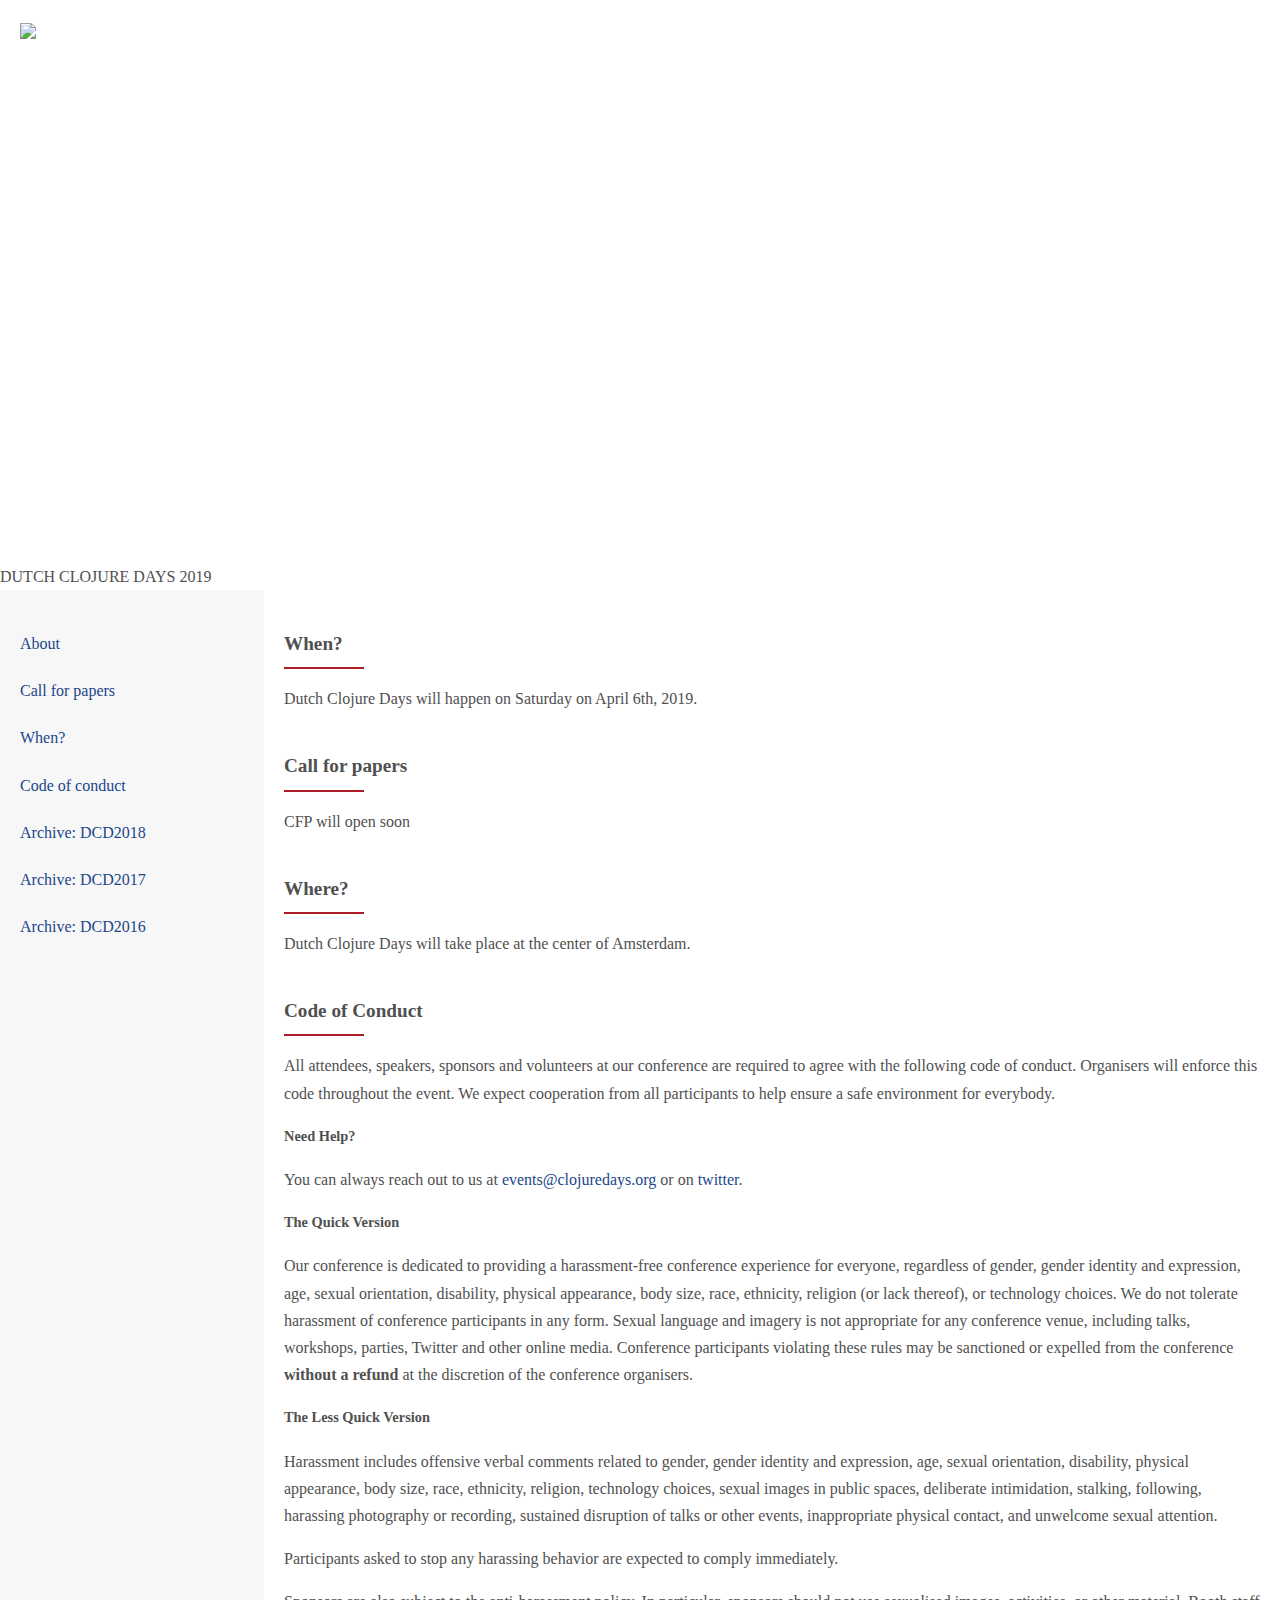
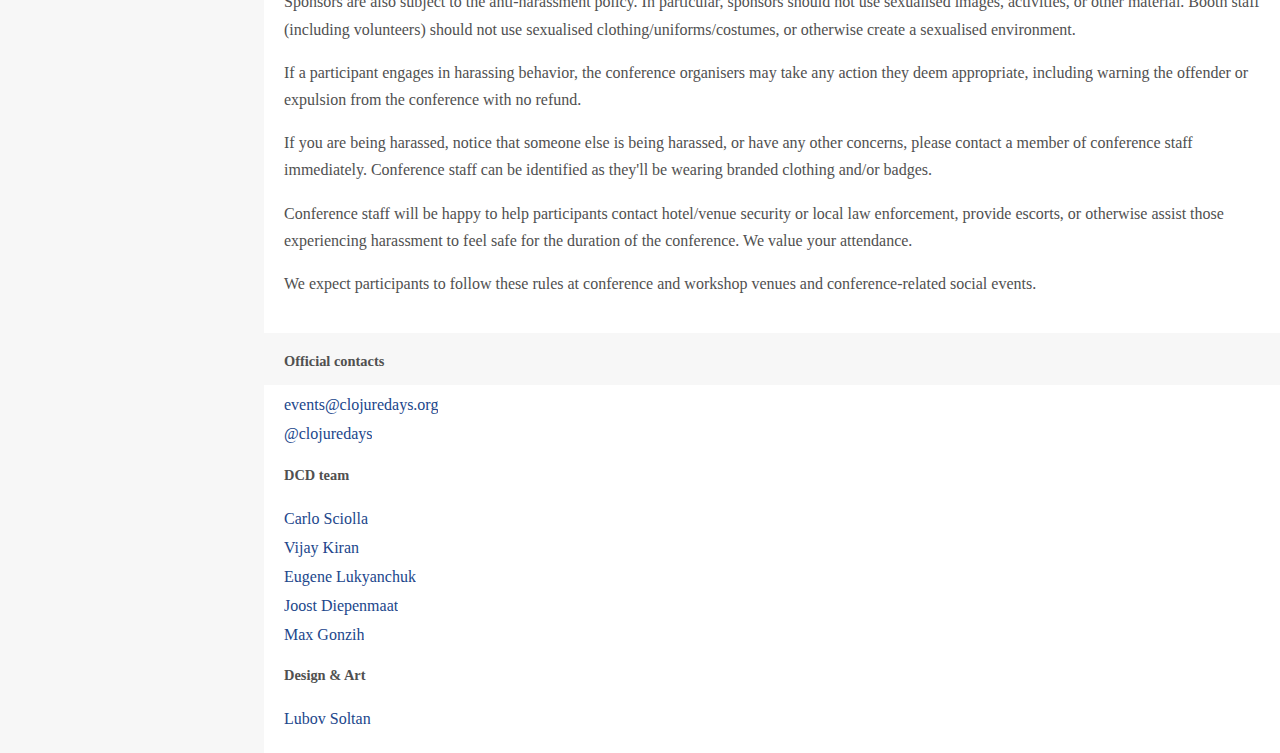
==== commit 4e058b86: "Website updated on Thu 22 Nov 23:59:35 EST 2018" ====
--- a/docs/index.html
+++ b/docs/index.html
@@ -9,7 +9,7 @@
     <meta content='http://clojuredays.org/img/2018/logo.png' property='og:image'>
     <meta content='clojuredays.org' property='og:site_name'>
     <meta content="The Annual International Gathering of Clojure Enthusiasts and Practitioners in the Netherlands!" name="og:description">
-    <link rel="stylesheet" media="screen" href="https://fontlibrary.org/face/roboto" type="text/css"/>
+    <link rel="stylesheet" media="screen" href="https://fontlibrary.org/face/Quicksand:200,300,400,500,700" type="text/css"/>
     <link href="css/sass.css" rel="stylesheet" type="text/css" media="screen">
     <link rel="icon" href="img/fav.png" sizes="32x32" />
     <link rel="icon" href="img/fav.png" sizes="192x192" />
@@ -17,17 +17,7 @@
     <link rel="stylesheet" href="https://unpkg.com/leaflet@1.0.2/dist/leaflet.css" />
   </head>
   <body>
-      <div id="container"><div class="site" data-reactroot="" data-reactid="1" data-react-checksum="-1815163146"><div class="wrapper-header" data-reactid="2"><header class="header" data-reactid="3"><div class="logo" data-reactid="4"><img src="img/2018/logo.svg" data-reactid="5"/></div></header></div><div class="wrapper" data-reactid="6"><aside class="sidebar collapsed" data-reactid="7"><a class="item expand-icon" data-reactid="8">☰</a><a href="#date" class="item" data-reactid="9">When?</a><a href="#agenda" class="item" data-reactid="10">Agenda</a><a href="#sponsors" class="item" data-reactid="11">Sponsors</a><a href="#speakers" class="item" data-reactid="12">Speakers</a><a href="#behave" class="item" data-reactid="13">Code of conduct</a><a href="#org" class="item" data-reactid="14">Contacts</a><a href="#location" class="item" data-reactid="15">Where?</a><span class="menu-title" data-reactid="16">Previous editions:</span><a href="#dcd2017" class="item" data-reactid="17">DCD2017</a><a href="#dcd2016" class="item" data-reactid="18">DCD2016</a></aside><article class="main" data-reactid="19"><div data-reactid="20"><h2 data-reactid="21">Videos!</h2><iframe width="560" height="315" src="https://www.youtube.com/embed/GBNVXkKXubY?rel=0" data-reactid="22"></iframe></div><div id="date" data-reactid="23"><h2 data-reactid="24">When?</h2><div data-reactid="25"><p data-reactid="26">Dutch Clojure Days happened on </p><a href="https://www.eventbrite.com/e/dutch-clojure-day-2018-tickets-41749338395" target="_blank" data-reactid="27"><img src="img/icons/calendar.svg" class="icon" data-reactid="28"/><!-- react-text: 29 -->Saturday, April 21st 2018, 8:30 AM – 5:30 PM CET<!-- /react-text --></a><!-- react-text: 30 -->.<!-- /react-text --></div></div><div id="agenda" data-reactid="31"><h2 data-reactid="32">Agenda</h2><div class="agenda" data-reactid="33"><table cellspacing="0" data-reactid="34"><tbody data-reactid="35"><tr style="background:#f1f1f1;" data-reactid="36"><td class="time" data-reactid="37"><p class="start" data-reactid="38">8:30</p><p class="end" data-reactid="39">9:15</p></td><td colspan="2" data-reactid="40"><a href="#Reception" data-reactid="41">Reception</a></td></tr><tr style="background:#f1f1f1;" data-reactid="42"><td class="time" data-reactid="43"><p class="start" data-reactid="44">9:15</p><p class="end" data-reactid="45">9:30</p></td><td colspan="1" data-reactid="46"><a href="#Opening" data-reactid="47">Opening</a></td><td data-reactid="48">#DCD18 team</td></tr><tr style="background:#b1e8b1;" data-reactid="49"><td class="time" data-reactid="50"><p class="start" data-reactid="51">9:30</p><p class="end" data-reactid="52">10:15</p></td><td colspan="1" data-reactid="53"><a href="#Embrace the JVM" data-reactid="54">Embrace the JVM</a></td><td data-reactid="55">Alexander Yakushev</td></tr><tr style="background:#b1e8b1;" data-reactid="56"><td class="time" data-reactid="57"><p class="start" data-reactid="58">10:25</p><p class="end" data-reactid="59">11:10</p></td><td colspan="1" data-reactid="60"><a href="#Online statistical analysis using transducers and sketch algorithms" data-reactid="61">Online statistical analysis using transducers and sketch algorithms</a></td><td data-reactid="62">Simon Belak</td></tr><tr style="background:#b1e8b1;" data-reactid="63"><td class="time" data-reactid="64"><p class="start" data-reactid="65">11:20</p><p class="end" data-reactid="66">12:05</p></td><td colspan="1" data-reactid="67"><a href="#Practical Generative Testing Patterns" data-reactid="68">Practical Generative Testing Patterns</a></td><td data-reactid="69">Srihari Sriraman</td></tr><tr style="background:#f1f1f1;" data-reactid="70"><td class="time" data-reactid="71"><p class="start" data-reactid="72">12:05</p><p class="end" data-reactid="73">13:20</p></td><td colspan="2" data-reactid="74"><a href="#Lunch" data-reactid="75">Lunch</a></td></tr><tr style="background:#b1e8b1;" data-reactid="76"><td class="time" data-reactid="77"><p class="start" data-reactid="78">13:20</p><p class="end" data-reactid="79">14:05</p></td><td colspan="1" data-reactid="80"><a href="#Implementing Graph API&#x27;s with Clojure" data-reactid="81">Implementing Graph API&#x27;s with Clojure</a></td><td data-reactid="82">Wilker Lúcio</td></tr><tr style="background:#cbebff;" data-reactid="83"><td class="time" data-reactid="84"></td><td colspan="2" data-reactid="85"><a href="#Lightning Talks" data-reactid="86">Lightning Talks</a></td></tr><tr style="background:#cbebff;" data-reactid="87"><td class="time" data-reactid="88"><p class="start" data-reactid="89">14:15</p><p class="end" data-reactid="90">14:30</p></td><td colspan="1" data-reactid="91"><a href="#Easier REPL-based debugging with scope-capture" data-reactid="92">Easier REPL-based debugging with scope-capture</a></td><td data-reactid="93">Valentin Waeselynck</td></tr><tr style="background:#cbebff;" data-reactid="94"><td class="time" data-reactid="95"><p class="start" data-reactid="96">14:30</p><p class="end" data-reactid="97">14:45</p></td><td colspan="1" data-reactid="98"><a href="#Stay agile with clojure.spec" data-reactid="99">Stay agile with clojure.spec</a></td><td data-reactid="100">Dr Roland Kay</td></tr><tr style="background:#cbebff;" data-reactid="101"><td class="time" data-reactid="102"><p class="start" data-reactid="103">14:45</p><p class="end" data-reactid="104">15:00</p></td><td colspan="1" data-reactid="105"><a href="#Writing an asynchronous MQTT broker in Clojure (and a bit of Java)" data-reactid="106">Writing an asynchronous MQTT broker in Clojure (and a bit of Java)</a></td><td data-reactid="107">Thomas van der Veen</td></tr><tr style="background:#cbebff;" data-reactid="108"><td class="time" data-reactid="109"><p class="start" data-reactid="110">15:00</p><p class="end" data-reactid="111">15:15</p></td><td colspan="1" data-reactid="112"><a href="#REPtiLe - exercise your lizard brain and share REPLs in a cold-blooded browser" data-reactid="113">REPtiLe - exercise your lizard brain and share REPLs in a cold-blooded browser</a></td><td data-reactid="114">Ray McDermott</td></tr><tr style="background:#f1f1f1;" data-reactid="115"><td class="time" data-reactid="116"><p class="start" data-reactid="117">15:15</p><p class="end" data-reactid="118">15:45</p></td><td colspan="2" data-reactid="119"><a href="#Coffee break" data-reactid="120">Coffee break</a></td></tr><tr style="background:#b1e8b1;" data-reactid="121"><td class="time" data-reactid="122"><p class="start" data-reactid="123">15:45</p><p class="end" data-reactid="124">16:30</p></td><td colspan="1" data-reactid="125"><a href="#No EC2 instances were harmed during this deployment" data-reactid="126">No EC2 instances were harmed during this deployment</a></td><td data-reactid="127">Josh Glover</td></tr><tr style="background:#b1e8b1;" data-reactid="128"><td class="time" data-reactid="129"><p class="start" data-reactid="130">16:40</p><p class="end" data-reactid="131">17:25</p></td><td colspan="1" data-reactid="132"><a href="#How we test at Nubank" data-reactid="133">How we test at Nubank</a></td><td data-reactid="134">Phillip Mates</td></tr><tr style="background:#b1e8b1;" data-reactid="135"><td class="time" data-reactid="136"><p class="start" data-reactid="137">17:35</p><p class="end" data-reactid="138">18:20</p></td><td colspan="1" data-reactid="139"><a href="#5 years of Clojure: building better infrastructure with parentheses" data-reactid="140">5 years of Clojure: building better infrastructure with parentheses</a></td><td data-reactid="141">Pierre-Yves Ritschard</td></tr><tr style="background:#f1f1f1;" data-reactid="142"><td class="time" data-reactid="143"><p class="start" data-reactid="144">18:20</p><p class="end" data-reactid="145">18:30</p></td><td colspan="1" data-reactid="146"><a href="#Closing" data-reactid="147">Closing</a></td><td data-reactid="148">#DCD18 team</td></tr><tr style="background:#f1f1f1;" data-reactid="149"><td class="time" data-reactid="150"><p class="start" data-reactid="151">18:30</p><p class="end" data-reactid="152">21:30</p></td><td colspan="2" data-reactid="153"><a href="#Networking/Drinks" data-reactid="154">Networking/Drinks</a></td></tr><tr style="background:#cbebff;" data-reactid="155"><td class="time" data-reactid="156"><p class="start" data-reactid="157">19:00</p><p class="end" data-reactid="158">19:30</p></td><td colspan="1" data-reactid="159"><a href="#extemporay - REPL driven comedy" data-reactid="160">extemporay - REPL driven comedy</a></td><td data-reactid="161">Ray McDermott</td></tr></tbody></table></div></div><div id="sponsors" data-reactid="162"><h2 data-reactid="163">Sponsors</h2><div class="sponsors" data-reactid="164"><p data-reactid="165">DCD is a free event that is made possible thanks to our amazing sponsors and volunteers.</p><h2 class="platinum" data-reactid="166">Platinum sponsors</h2><a href="http://www.adgoji.com/" target="_blank" class="sponsor platinum" data-reactid="167"><img src="img/2018/sponsors/adgoji.svg" data-reactid="168"/></a><a href="http://www.metosin.fi/en" target="_blank" class="sponsor platinum" data-reactid="169"><img src="img/2018/sponsors/metosin.svg" data-reactid="170"/></a><a href="https://www.exoscale.ch/" target="_blank" class="sponsor platinum" data-reactid="171"><img src="img/2018/sponsors/exoscale.svg" data-reactid="172"/></a><a href="https://synple.eu/en/index" target="_blank" class="sponsor platinum" data-reactid="173"><img src="img/2018/sponsors/synple.png" data-reactid="174"/></a><a href="https://vakantiediscounter.nl" target="_blank" class="sponsor platinum" data-reactid="175"><img src="img/2018/sponsors/otravo.svg" data-reactid="176"/></a><h2 class="regular" data-reactid="177">Regular Sponsors</h2><a href="https://infi.nl/" target="_blank" class="sponsor regular infi" data-reactid="178"><img src="img/2018/sponsors/infi.svg" data-reactid="179"/></a><a href="https://www.brightin.nl/" target="_blank" class="sponsor regular" data-reactid="180"><img src="img/2018/sponsors/brightin.png" data-reactid="181"/></a><a href="https://www.alliander.com/en" target="_blank" class="sponsor regular alliander" data-reactid="182"><img src="img/2018/sponsors/alliander.png" data-reactid="183"/></a><a href="https://digitalechecklisten.nl/" target="_blank" class="sponsor regular digitalechecklisten" data-reactid="184"><img src="img/2018/sponsors/digitalechecklisten.png" data-reactid="185"/></a></div></div><div id="speakers" data-reactid="186"><h2 data-reactid="187">Speakers</h2><div class="speakers" data-reactid="188"><div class="speaker" data-reactid="189"><div class="name" data-reactid="190"><img src="img/speakers/alexander.jpg" data-reactid="191"/><a href="https://twitter.com/unlog1c" target="_blank" class="twitter-link" data-reactid="192"><img src="img/icons/twitter.svg" class="icon twitter" data-reactid="193"/><span class="twitter-handle" data-reactid="194">@unlog1c</span></a><h3 data-reactid="195">Alexander Yakushev</h3></div><div class="info" data-reactid="196"><h3 id="Embrace the JVM" class="title" data-reactid="197"><!-- react-text: 198 -->Embrace the JVM<!-- /react-text --></h3><div class="description" data-reactid="199">JVM is the native platform for Clojure, yet a lot of its tools and tricks are unfamiliar to Clojure programmers. This talk will bring them to light and show you how the JVM facilities can make your Clojure work even more productive.</div><div class="bio" data-reactid="200"><!-- react-text: 201 -->About the speaker: <!-- /react-text --><!-- react-text: 202 -->Alexander is a software engineer at Grammarly where he blurs the line between programming and natural languages. After being bitten by a radioactive spider with a lambda on its back, Alexander promised to use the obtained Lisp superpowers for good only. In his free time, he contributes to Clojure tooling like CIDER, studies distributed systems, and fills his half-full stack.<!-- /react-text --></div></div></div><div class="speaker" data-reactid="203"><div class="name" data-reactid="204"><img src="img/speakers/simon.jpg" data-reactid="205"/><a href="https://twitter.com/sbelak" target="_blank" class="twitter-link" data-reactid="206"><img src="img/icons/twitter.svg" class="icon twitter" data-reactid="207"/><span class="twitter-handle" data-reactid="208">@sbelak</span></a><h3 data-reactid="209">Simon Belak</h3></div><div class="info" data-reactid="210"><h3 id="Online statistical analysis using transducers and sketch algorithms" class="title" data-reactid="211"><!-- react-text: 212 -->Online statistical analysis using transducers and sketch algorithms<!-- /react-text --></h3><div class="description" data-reactid="213">Online statistical analysis using transducers and sketch algorithms. Don’t know what either is? You are going to learn something very cool (and perspective-changing) then. Know them, but want an experience report? Got you covered, fam.</div><div class="bio" data-reactid="214"><!-- react-text: 215 -->About the speaker: <!-- /react-text --><!-- react-text: 216 -->Built my first computer out of Lego bricks and learned to program soon after. Emergence, networks, modes of thought, limits of language and expression are what makes me smile (and stay up at night). The combination of lisp and machine learning put me on the path of always striving to make myself redundant if not outright obsolete. Currently working hard to become obsolete at Metabase where I am trying to build an artificial data scientist and imbue visualisations with understanding and context.<!-- /react-text --></div></div></div><div class="speaker" data-reactid="217"><div class="name" data-reactid="218"><img src="img/speakers/srihari.jpg" data-reactid="219"/><a href="https://twitter.com/sriharisriraman" target="_blank" class="twitter-link" data-reactid="220"><img src="img/icons/twitter.svg" class="icon twitter" data-reactid="221"/><span class="twitter-handle" data-reactid="222">@sriharisriraman</span></a><h3 data-reactid="223">Srihari Sriraman</h3></div><div class="info" data-reactid="224"><h3 id="Practical Generative Testing Patterns" class="title" data-reactid="225"><!-- react-text: 226 -->Practical Generative Testing Patterns<!-- /react-text --></h3><div class="description" data-reactid="227">Generative tests are great! But we don’t write them often enough. Why not?
-As unit tests, they can be harder to write and read. As stateful acceptance tests, they can be brittle, slow, and unjustifiable.
-I’ll discuss some important patterns to leverage generative tests to their potential.</div><div class="bio" data-reactid="228"><!-- react-text: 229 -->About the speaker: <!-- /react-text --><!-- react-text: 230 -->Srihari is a FOSS enthusiast. He has contributed to Gimp, Eclipse, Diaspora and is excited about opportunities to give back. He has been writing Clojure for over 5 years now, and over this time, he has engineered low latency systems, large analytics platforms, monitoring solutions, distributed payment platforms and multiple simulation testing systems.
-He is passionate about fostering the Clojure community, conducts workshops, and organizes IN/Clojure. He also works on computational music synthesis and generation as a hobby.
-He is a partner at nilenso, a hippie tree hugging bicycle riding software cooperative based in Bangalore.<!-- /react-text --></div></div></div><div class="speaker" data-reactid="231"><div class="name" data-reactid="232"><img src="img/speakers/wilker.jpg" data-reactid="233"/><a href="https://twitter.com/wilkerlucio" target="_blank" class="twitter-link" data-reactid="234"><img src="img/icons/twitter.svg" class="icon twitter" data-reactid="235"/><span class="twitter-handle" data-reactid="236">@wilkerlucio</span></a><h3 data-reactid="237">Wilker Lúcio</h3></div><div class="info" data-reactid="238"><h3 id="Implementing Graph API&#x27;s with Clojure" class="title" data-reactid="239"><!-- react-text: 240 -->Implementing Graph API&#x27;s with Clojure<!-- /react-text --></h3><div class="description" data-reactid="241">REST is taking a rest. Over the past years we are seeing a huge growth of graph API’s with GraphQL leading the way. In this talk I will describe what graph APIs can look like on the Clojure side, and even show you how to achieve the best of both worlds by integrating GraphQL with Clojure graphs!</div><div class="bio" data-reactid="242"><!-- react-text: 243 -->About the speaker: <!-- /react-text --><!-- react-text: 244 -->I’m a passionate developer working and learning programming skills since 12 years old, love the way of web development and always researching new technologies. I started real web programming with PHP, but ever trying to learn more and more (passing through Java, Python, C#, ActionScript, Javascript…), currently passionate about Clojure and it’s ecosystem. In recent years I’ve been engaged in the Clojure community, collaborating in projects like Om.next/Fulcro, Devcards, and writing libraries like Pathom. If you’d like to learn more about my work, please check my Github profile at https://github.com/wilkerlucio.<!-- /react-text --></div></div></div><div class="speaker" data-reactid="245"><div class="name" data-reactid="246"><img src="img/speakers/val.jpg" data-reactid="247"/><a href="https://twitter.com/val_waeselynck" target="_blank" class="twitter-link" data-reactid="248"><img src="img/icons/twitter.svg" class="icon twitter" data-reactid="249"/><span class="twitter-handle" data-reactid="250">@val_waeselynck</span></a><h3 data-reactid="251">Valentin Waeselynck</h3></div><div class="info" data-reactid="252"><h3 id="Easier REPL-based debugging with scope-capture" class="title" data-reactid="253"><span class="lightning" data-reactid="254">lightning talk</span><!-- react-text: 255 -->Easier REPL-based debugging with scope-capture<!-- /react-text --></h3><div class="description" data-reactid="256">Tired of manually re-creating Ring requests, app states and database connections simply to evaluate this tiny expression at the REPL? Scope-capture to the rescue, a new Clojure(Script) library that lets you instantly save and restore local bindings at the REPL.</div><div class="bio" data-reactid="257"><!-- react-text: 258 -->About the speaker: <!-- /react-text --><!-- react-text: 259 -->Valentin Waeselynck is the CTO of BandSquare, a platform providing web and CRM tools for managing audiences, built on top of Clojure and Datomic. He authored a few open-source libraries for Clojure and Datomic, including Datomock, scope-capture and Datofu. On the side, he enjoys doing maths and climbing mountains.<!-- /react-text --></div></div></div><div class="speaker" data-reactid="260"><div class="name" data-reactid="261"><img src="img/speakers/roland.png" data-reactid="262"/><h3 data-reactid="263">Dr Roland Kay</h3></div><div class="info" data-reactid="264"><h3 id="Stay agile with clojure.spec" class="title" data-reactid="265"><span class="lightning" data-reactid="266">lightning talk</span><!-- react-text: 267 -->Stay agile with clojure.spec<!-- /react-text --></h3><div class="description" data-reactid="268">You love the sense of liberation and control that Clojurescript gives you and you want the same for your data. A schema for your in-memory data will enable you to change it quickly with confidence. So, the next time that your product manager drops a last minute change request, it will be no stress.</div><div class="bio" data-reactid="269"><!-- react-text: 270 -->About the speaker: <!-- /react-text --><!-- react-text: 271 -->Dr Kay has over ten years experience working in investment banking in London developing financial models and delivering tools which depend on them to trading desks. He came of age with asm, C and C++ and has been using dynamically typed languages to put the power of the core analytics written in C++ in the hands of practitioners who lack extensive software development experience.
-
-He has recently discovered the power of functional programming to tame the complexity of front-end development. He is impressed by the ability of clojure.spec to exceed the level of confidence in code integrity that comes with statically-typed languages while retaining the flexibility and fast-prototyping offered by dynamic languages.<!-- /react-text --></div></div></div><div class="speaker" data-reactid="272"><div class="name" data-reactid="273"><img src="img/speakers/thomas.png" data-reactid="274"/><a href="https://twitter.com/thomasvdv007" target="_blank" class="twitter-link" data-reactid="275"><img src="img/icons/twitter.svg" class="icon twitter" data-reactid="276"/><span class="twitter-handle" data-reactid="277">@thomasvdv007</span></a><h3 data-reactid="278">Thomas van der Veen</h3></div><div class="info" data-reactid="279"><h3 id="Writing an asynchronous MQTT broker in Clojure (and a bit of Java)" class="title" data-reactid="280"><span class="lightning" data-reactid="281">lightning talk</span><!-- react-text: 282 -->Writing an asynchronous MQTT broker in Clojure (and a bit of Java)<!-- /react-text --></h3><div class="description" data-reactid="283">A talk about the attempt to write a MQTT broker with Clojure and some Java and make the whole thing non-blocking where possible so that it can scale really well… hopefully.</div><div class="bio" data-reactid="284"><!-- react-text: 285 -->About the speaker: <!-- /react-text --><!-- react-text: 286 -->Thomas has been writing bits of Clojure since 2011 and in 2016 he gave a talk at the Dutch Clojure Days about using MQTT in a Clojure(Script) application. This time he is back with an MQTT broker written in Clojure and just for good measure he he snug in some Java as well… because you can.<!-- /react-text --></div></div></div><div class="speaker" data-reactid="287"><div class="name" data-reactid="288"><img src="img/speakers/ray.jpg" data-reactid="289"/><a href="https://twitter.com/raymcdermott" target="_blank" class="twitter-link" data-reactid="290"><img src="img/icons/twitter.svg" class="icon twitter" data-reactid="291"/><span class="twitter-handle" data-reactid="292">@raymcdermott</span></a><h3 data-reactid="293">Ray McDermott</h3></div><div class="info" data-reactid="294"><h3 id="REPtiLe - exercise your lizard brain and share REPLs in a cold-blooded browser" class="title" data-reactid="295"><span class="lightning" data-reactid="296">lightning talk</span><!-- react-text: 297 -->REPtiLe - exercise your lizard brain and share REPLs in a cold-blooded browser<!-- /react-text --></h3><div class="description" data-reactid="298">Use REPtiLe to have your own REPL on the web and also see what your team are doing in their REPLs.
-
-REPtiLe is ideal for a small number of developers to work together in real-time.</div><div class="bio" data-reactid="299"><!-- react-text: 300 -->About the speaker: <!-- /react-text --><!-- react-text: 301 -->Clojure developer / architect. co-host defn podcast and the apropos youtube channel<!-- /react-text --></div></div></div><div class="speaker" data-reactid="302"><div class="name" data-reactid="303"><img src="img/speakers/josh.jpg" data-reactid="304"/><a href="https://twitter.com/jmglov" target="_blank" class="twitter-link" data-reactid="305"><img src="img/icons/twitter.svg" class="icon twitter" data-reactid="306"/><span class="twitter-handle" data-reactid="307">@jmglov</span></a><h3 data-reactid="308">Josh Glover</h3></div><div class="info" data-reactid="309"><h3 id="No EC2 instances were harmed during this deployment" class="title" data-reactid="310"><!-- react-text: 311 -->No EC2 instances were harmed during this deployment<!-- /react-text --></h3><div class="description" data-reactid="312">Serverless systems promise a bright future of increased battery life for on-call developers’ phones, but do they deliver? This is a story of how we built a backend with Clojure, API Gateway, Lambda, and DynamoDB. Takeaway: when, where, or if this approach fits your problems.</div><div class="bio" data-reactid="313"><!-- react-text: 314 -->About the speaker: <!-- /react-text --><!-- react-text: 315 -->Josh Glover has come a long way since declaring Lisp a completely pointless language in university. 15 years and three countries later, he shudders at the very thought of using a language other than Clojure. He is really interested in teaching programming and increasing diversity in the industry. He currently lives in Stockholm and works for Klarna Bank AB, the leading payments company in the Nordics.<!-- /react-text --></div></div></div><div class="speaker" data-reactid="316"><div class="name" data-reactid="317"><img src="img/speakers/phillip.jpg" data-reactid="318"/><a href="https://twitter.com/pmatey" target="_blank" class="twitter-link" data-reactid="319"><img src="img/icons/twitter.svg" class="icon twitter" data-reactid="320"/><span class="twitter-handle" data-reactid="321">@pmatey</span></a><h3 data-reactid="322">Phillip Mates</h3></div><div class="info" data-reactid="323"><h3 id="How we test at Nubank" class="title" data-reactid="324"><!-- react-text: 325 -->How we test at Nubank<!-- /react-text --></h3><div class="description" data-reactid="326">Nubank has been shipping business-critical Clojure services for 5+ years. To do so reliably we’ve adopted various approaches to testing, combining unit, integration, &amp; end-to-end tests. This talk will explore our experiences: what’s worked, what hasn’t, and where we are going next with testing</div><div class="bio" data-reactid="327"><!-- react-text: 328 -->About the speaker: <!-- /react-text --><!-- react-text: 329 -->Coming from a background in theoretical programming language research I’ve been coding Clojure at Nubank for over a year. In this time I’ve become the maintainer of Midje, co-authored a library for validating nested data-structures that produces readable diffs (matcher-combinators), and participated in projects to scale Nubank’s testing infrastructure past 100 microservices. Last Fall I moved to Berlin to help Nubank open its first office outside of Brazil. In Berlin, my colleagues and I are focused on building data infrastructure for São Paulo-based analysts and engineers to use.<!-- /react-text --></div></div></div><div class="speaker" data-reactid="330"><div class="name" data-reactid="331"><img src="img/speakers/pierre.jpg" data-reactid="332"/><a href="https://twitter.com/pyr" target="_blank" class="twitter-link" data-reactid="333"><img src="img/icons/twitter.svg" class="icon twitter" data-reactid="334"/><span class="twitter-handle" data-reactid="335">@pyr</span></a><h3 data-reactid="336">Pierre-Yves Ritschard</h3></div><div class="info" data-reactid="337"><h3 id="5 years of Clojure: building better infrastructure with parentheses" class="title" data-reactid="338"><!-- react-text: 339 -->5 years of Clojure: building better infrastructure with parentheses<!-- /react-text --></h3><div class="description" data-reactid="340">This talk gives an overview of the initial architectural decisions at Exoscale, an Infrastructure as a Service company where Clojure is in heavy use.</div><div class="bio" data-reactid="341"><!-- react-text: 342 -->About the speaker: <!-- /react-text --><!-- react-text: 343 -->Pierre-Yves is CTO at exoscale where he is responsible for architecture and strategic technology choices, relying on experience in the architecture of very large corporate systems as well as technical product design in several startups.
-
-Pierre-Yves is an active member of the open-source community as author of pithos and cyanite as well as key contributions to OpenBSD, collectd and riemann amongst others.<!-- /react-text --></div></div></div></div></div><div id="behave" data-reactid="344"><h2 data-reactid="345">Code of Conduct</h2><div data-reactid="346"><p data-reactid="347">All attendees, speakers, sponsors and volunteers at our conference are required to agree with the following code of conduct. Organisers will enforce this code throughout the event. We expect cooperation from all participants to help ensure a safe environment for everybody.</p><h3 data-reactid="348">Need Help?</h3><p data-reactid="349"><!-- react-text: 350 -->You can always reach out to us at <!-- /react-text --><a href="mailto:events@clojuredays.org" data-reactid="351"><img src="img/icons/email.svg" class="icon email" data-reactid="352"/><!-- react-text: 353 -->events@clojuredays.org<!-- /react-text --></a><!-- react-text: 354 --> or on <!-- /react-text --><a href="https://twitter.com/clojuredays" data-reactid="355"><img src="img/icons/twitter.svg" class="icon twitter" data-reactid="356"/><!-- react-text: 357 -->twitter<!-- /react-text --></a><!-- react-text: 358 -->.<!-- /react-text --></p><h3 data-reactid="359">The Quick Version</h3><p data-reactid="360"><!-- react-text: 361 -->Our conference is dedicated to providing a harassment-free conference experience for everyone, regardless of gender, gender identity and expression, age, sexual orientation, disability, physical appearance, body size, race, ethnicity, religion (or lack thereof), or technology choices. We do not tolerate harassment of conference participants in any form. Sexual language and imagery is not appropriate for any conference venue, including talks, workshops, parties, Twitter and other online media. Conference participants violating these rules may be sanctioned or expelled from the conference  <!-- /react-text --><strong data-reactid="362">without a refund</strong><!-- react-text: 363 --> at the discretion of the conference organisers.<!-- /react-text --></p><h3 data-reactid="364">The Less Quick Version</h3><p data-reactid="365">Harassment includes offensive verbal comments related to gender, gender identity and expression, age, sexual orientation, disability, physical appearance, body size, race, ethnicity, religion, technology choices, sexual images in public spaces, deliberate intimidation, stalking, following, harassing photography or recording, sustained disruption of talks or other events, inappropriate physical contact, and unwelcome sexual attention.</p><p data-reactid="366">Participants asked to stop any harassing behavior are expected to comply immediately.</p><p data-reactid="367">Sponsors are also subject to the anti-harassment policy. In particular, sponsors should not use sexualised images, activities, or other material. Booth staff (including volunteers) should not use sexualised clothing/uniforms/costumes, or otherwise create a sexualised environment.</p><p data-reactid="368">If a participant engages in harassing behavior, the conference organisers may take any action they deem appropriate, including warning the offender or expulsion from the conference with no refund.</p><p data-reactid="369">If you are being harassed, notice that someone else is being harassed, or have any other concerns, please contact a member of conference staff immediately. Conference staff can be identified as they&#x27;ll be wearing branded clothing and/or badges.</p><p data-reactid="370">Conference staff will be happy to help participants contact hotel/venue security or local law enforcement, provide escorts, or otherwise assist those experiencing harassment to feel safe for the duration of the conference. We value your attendance.</p><p data-reactid="371">We expect participants to follow these rules at conference and workshop venues and conference-related social events.</p></div></div><div id="org" data-reactid="372"><h2 data-reactid="373">Contacts</h2><h3 data-reactid="374">Official contacts</h3><span class="email-info" data-reactid="375"><a href="mailto:events@clojuredays.org" data-reactid="376"><img src="img/icons/email.svg" class="icon email" data-reactid="377"/><!-- react-text: 378 -->events@clojuredays.org<!-- /react-text --></a></span><span class="org-info" data-reactid="379"><a href="https://twitter.com/clojuredays" data-reactid="380"><img src="img/icons/twitter.svg" class="icon twitter" data-reactid="381"/><!-- react-text: 382 -->@clojuredays<!-- /react-text --></a></span><h3 data-reactid="383">DCD team</h3><span data-reactid="384"><div data-reactid="385"><span class="org-info" data-reactid="386"><a href="https://twitter.com/skuro" target="_blank" data-reactid="387"><img src="img/icons/twitter.svg" class="icon twitter" data-reactid="388"/><!-- react-text: 389 -->Carlo Sciolla<!-- /react-text --></a></span><span class="org-info" data-reactid="390"><a href="https://twitter.com/vijaykiran" target="_blank" data-reactid="391"><img src="img/icons/twitter.svg" class="icon twitter" data-reactid="392"/><!-- react-text: 393 -->Vijay Kiran<!-- /react-text --></a></span><span class="org-info" data-reactid="394"><a href="https://github.com/agnivalent" target="_blank" data-reactid="395"><img src="img/icons/twitter.svg" class="icon twitter" data-reactid="396"/><!-- react-text: 397 -->Eugene Lukyanchuk<!-- /react-text --></a></span><span class="org-info" data-reactid="398"><a href="https://twitter.com/ZeekatSoftware" target="_blank" data-reactid="399"><img src="img/icons/twitter.svg" class="icon twitter" data-reactid="400"/><!-- react-text: 401 -->Joost Diepenmaat<!-- /react-text --></a></span></div><h3 data-reactid="402">Design &amp; Art</h3><span class="org-info" data-reactid="403"><a href="https://twitter.com/moolver_sin" target="_blank" data-reactid="404"><img src="img/icons/twitter.svg" class="icon twitter" data-reactid="405"/><!-- react-text: 406 -->Lubov Soltan<!-- /react-text --></a></span></span></div><div id="location" data-reactid="407"><h2 data-reactid="408">Where?</h2><div class="location" data-reactid="409"><p data-reactid="410"><!-- react-text: 411 -->Dutch Clojure Days will take place at <!-- /react-text --><a href="http://tq.co" target="_blank" data-reactid="412">TQ</a><!-- react-text: 413 --> (Singel 542, 1017 AZ Amsterdam).<!-- /react-text --></p><div id="location-map" data-reactid="414"></div></div></div></article></div><footer class="footer" data-reactid="415"><a href="https://twitter.com/clojuredays" target="_blank" data-reactid="416"><img src="img/icons/twitter.svg" data-reactid="417"/></a><a href="https://www.youtube.com/channel/UCZ7rYtyjSgF1jMYHCkyjwMQ" target="_blank" data-reactid="418"><img src="img/icons/youtube.svg" data-reactid="419"/></a><a href="mailto:events@clojuredays.org" data-reactid="420"><img src="img/icons/email.svg" data-reactid="421"/></a></footer></div></div>
+      <div id="container"><div class="site" data-reactroot="" data-reactid="1" data-react-checksum="1628441524"><div class="wrapper-header" data-reactid="2"><header class="header" data-reactid="3"><div class="logo" data-reactid="4"><img src="/img/2019/logo.svg" data-reactid="5"/></div><span class="title" data-reactid="6">DUTCH CLOJURE DAYS 2019</span></header></div><div class="wrapper" data-reactid="7"><aside class="sidebar collapsed" data-reactid="8"><a class="item expand-icon" data-reactid="9">☰</a><a href="#about" class="item" data-reactid="10">About</a><a href="#cfp" class="item" data-reactid="11">Call for papers</a><a href="#date" class="item" data-reactid="12">When?</a><a href="#behave" class="item" data-reactid="13">Code of conduct</a><a href="#dcd2018" class="item" data-reactid="14">Archive: DCD2018</a><a href="#dcd2017" class="item" data-reactid="15">Archive: DCD2017</a><a href="#dcd2016" class="item" data-reactid="16">Archive: DCD2016</a></aside><article class="main" data-reactid="17"><div id="date" data-reactid="18"><h2 data-reactid="19">When?</h2><div data-reactid="20"><p data-reactid="21"><!-- react-text: 22 -->Dutch Clojure Days will happen on <!-- /react-text --><!-- react-text: 23 -->Saturday on April 6th, 2019<!-- /react-text --><!-- react-text: 24 -->.<!-- /react-text --></p></div></div><div id="cfp" data-reactid="25"><div id="cfp" data-reactid="26"><h2 data-reactid="27">Call for papers</h2><p data-reactid="28">CFP will open soon</p></div></div><div id="location" data-reactid="29"><h2 data-reactid="30">Where?</h2><p data-reactid="31">Dutch Clojure Days will take place at the center of Amsterdam.</p></div><div id="behave" data-reactid="32"><h2 data-reactid="33">Code of Conduct</h2><div data-reactid="34"><p data-reactid="35">All attendees, speakers, sponsors and volunteers at our conference are required to agree with the following code of conduct. Organisers will enforce this code throughout the event. We expect cooperation from all participants to help ensure a safe environment for everybody.</p><h3 data-reactid="36">Need Help?</h3><p data-reactid="37"><!-- react-text: 38 -->You can always reach out to us at <!-- /react-text --><a href="mailto:events@clojuredays.org" data-reactid="39">events@clojuredays.org</a><!-- react-text: 40 --> or on <!-- /react-text --><a href="https://twitter.com/clojuredays" data-reactid="41">twitter</a><!-- react-text: 42 -->.<!-- /react-text --></p><h3 data-reactid="43">The Quick Version</h3><p data-reactid="44"><!-- react-text: 45 -->Our conference is dedicated to providing a harassment-free conference experience for everyone, regardless of gender, gender identity and expression, age, sexual orientation, disability, physical appearance, body size, race, ethnicity, religion (or lack thereof), or technology choices. We do not tolerate harassment of conference participants in any form. Sexual language and imagery is not appropriate for any conference venue, including talks, workshops, parties, Twitter and other online media. Conference participants violating these rules may be sanctioned or expelled from the conference  <!-- /react-text --><strong data-reactid="46">without a refund</strong><!-- react-text: 47 --> at the discretion of the conference organisers.<!-- /react-text --></p><h3 data-reactid="48">The Less Quick Version</h3><p data-reactid="49">Harassment includes offensive verbal comments related to gender, gender identity and expression, age, sexual orientation, disability, physical appearance, body size, race, ethnicity, religion, technology choices, sexual images in public spaces, deliberate intimidation, stalking, following, harassing photography or recording, sustained disruption of talks or other events, inappropriate physical contact, and unwelcome sexual attention.</p><p data-reactid="50">Participants asked to stop any harassing behavior are expected to comply immediately.</p><p data-reactid="51">Sponsors are also subject to the anti-harassment policy. In particular, sponsors should not use sexualised images, activities, or other material. Booth staff (including volunteers) should not use sexualised clothing/uniforms/costumes, or otherwise create a sexualised environment.</p><p data-reactid="52">If a participant engages in harassing behavior, the conference organisers may take any action they deem appropriate, including warning the offender or expulsion from the conference with no refund.</p><p data-reactid="53">If you are being harassed, notice that someone else is being harassed, or have any other concerns, please contact a member of conference staff immediately. Conference staff can be identified as they&#x27;ll be wearing branded clothing and/or badges.</p><p data-reactid="54">Conference staff will be happy to help participants contact hotel/venue security or local law enforcement, provide escorts, or otherwise assist those experiencing harassment to feel safe for the duration of the conference. We value your attendance.</p><p data-reactid="55">We expect participants to follow these rules at conference and workshop venues and conference-related social events.</p></div></div></article></div><footer class="footer" data-reactid="56"><aside class="sidebar" data-reactid="57"></aside><article class="main" data-reactid="58"><div class="col" data-reactid="59"><h3 data-reactid="60">Official contacts</h3><span class="email-info" data-reactid="61"><a href="mailto:events@clojuredays.org" data-reactid="62">events@clojuredays.org</a></span><span class="org-info" data-reactid="63"><a href="https://twitter.com/clojuredays" data-reactid="64">@clojuredays</a></span></div><div class="col" data-reactid="65"><h3 data-reactid="66">DCD team</h3><span data-reactid="67"><div data-reactid="68"><span class="org-info" data-reactid="69"><a href="https://twitter.com/skuro" target="_blank" data-reactid="70">Carlo Sciolla</a></span><span class="org-info" data-reactid="71"><a href="https://twitter.com/vijaykiran" target="_blank" data-reactid="72">Vijay Kiran</a></span><span class="org-info" data-reactid="73"><a href="https://github.com/agnivalent" target="_blank" data-reactid="74">Eugene Lukyanchuk</a></span><span class="org-info" data-reactid="75"><a href="https://twitter.com/ZeekatSoftware" target="_blank" data-reactid="76">Joost Diepenmaat</a></span><span class="org-info" data-reactid="77"><a href="https://github.com/Gonzih" target="_blank" data-reactid="78">Max Gonzih</a></span></div></span></div><div class="col" data-reactid="79"><h3 data-reactid="80">Design &amp; Art</h3><span data-reactid="81"><a href="https://twitter.com/moolver_sin" target="_blank" data-reactid="82">Lubov Soltan</a></span></div></article></footer></div></div>
       <script>
   (function(i,s,o,g,r,a,m){i['GoogleAnalyticsObject']=r;i[r]=i[r]||function(){
   (i[r].q=i[r].q||[]).push(arguments)},i[r].l=1*new Date();a=s.createElement(o),
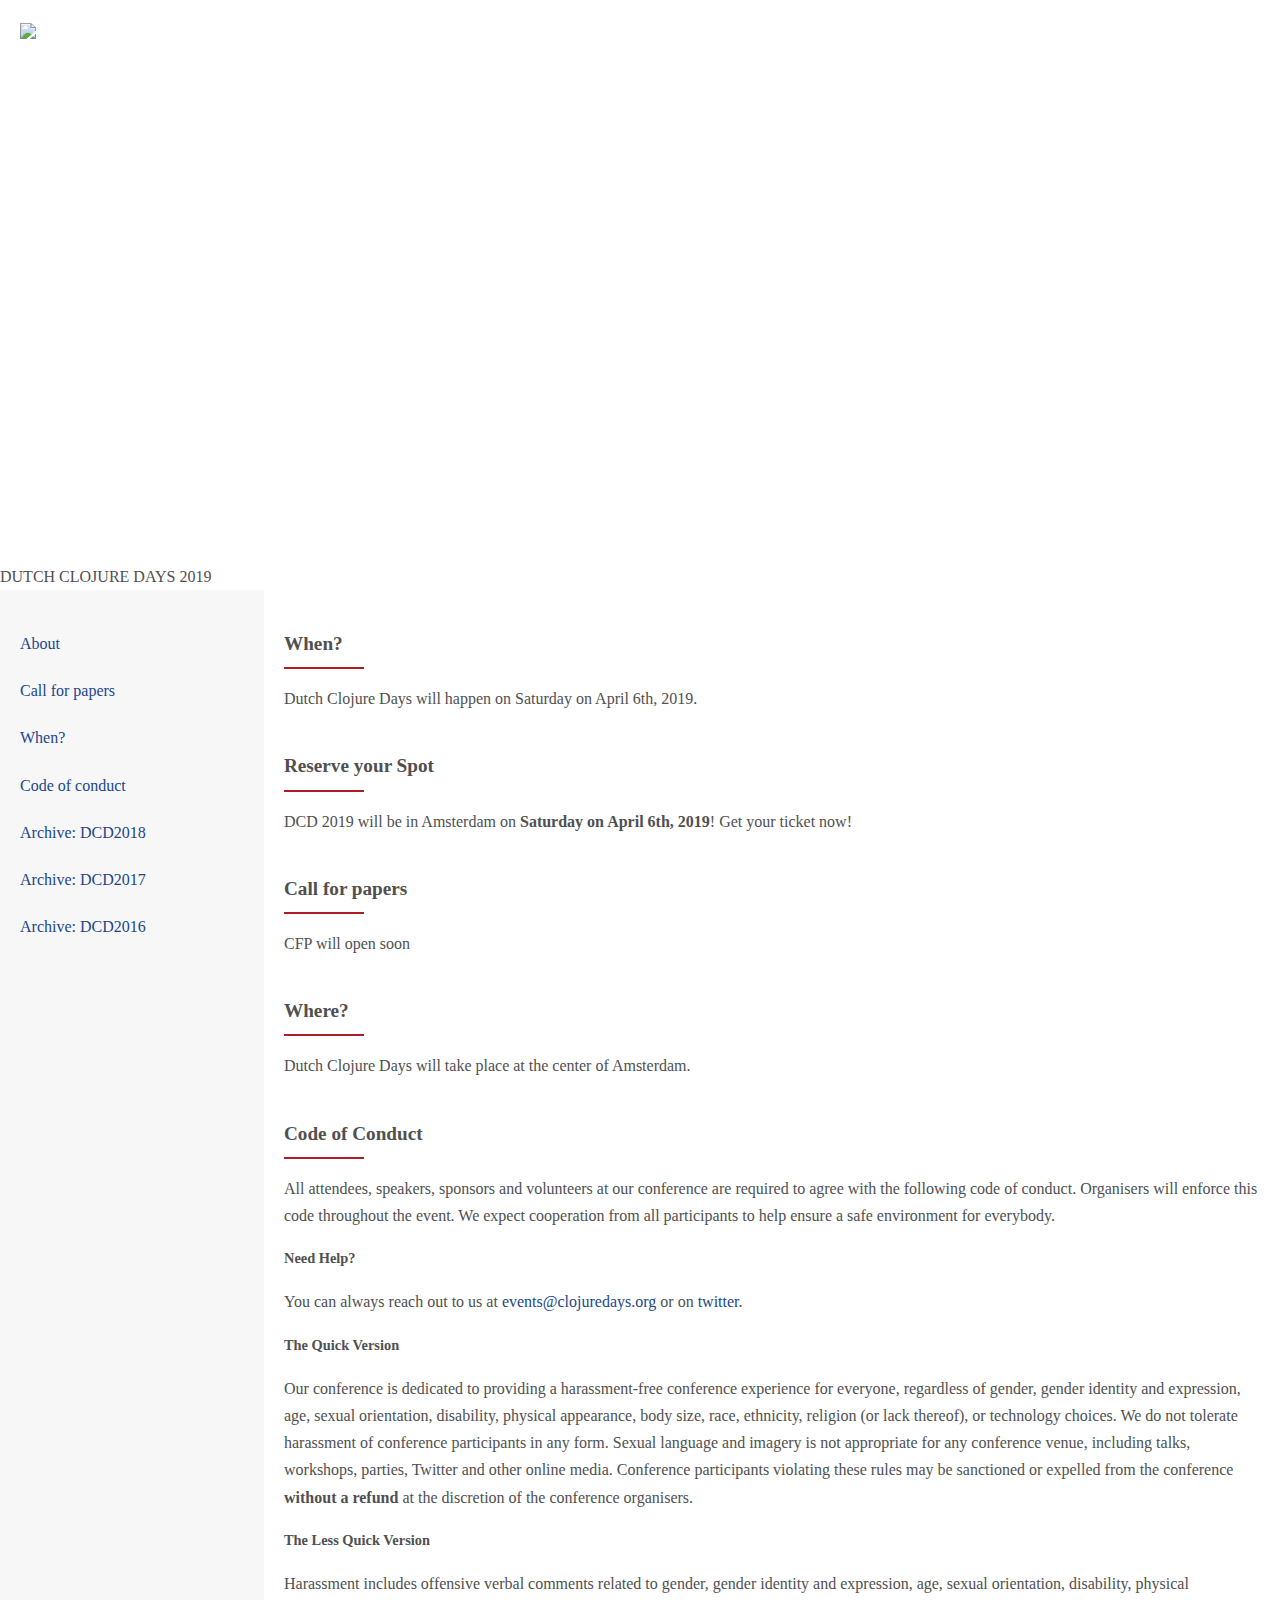
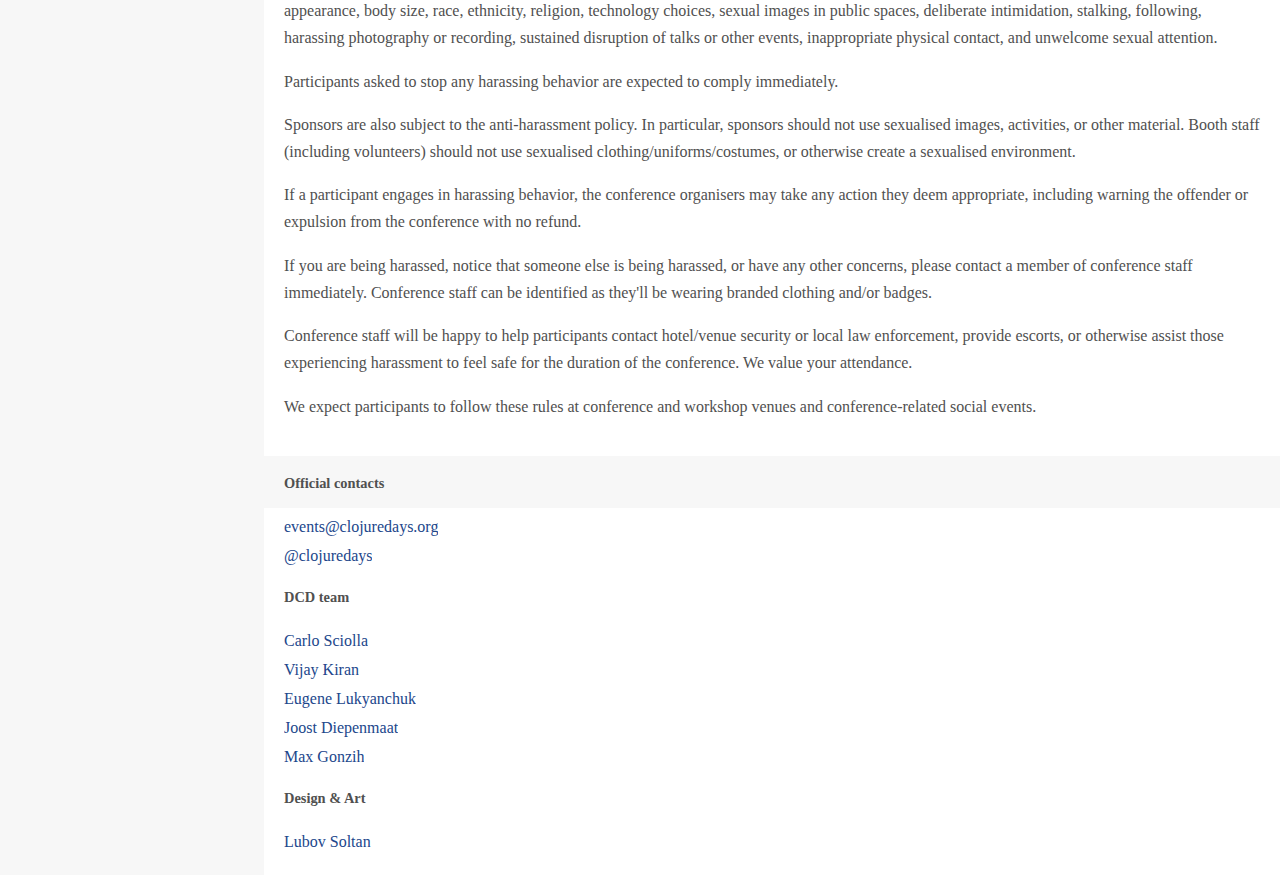
==== commit a7326b5f: "Website updated on Fri Nov 23 14:25:00 CET 2018" ====
--- a/docs/index.html
+++ b/docs/index.html
@@ -1,6 +1,7 @@
 <!doctype html>
 <html>
-  <head>
+
+<head>
     <meta charset="utf-8">
     <meta name="viewport" content="width=device-width, initial-scale=1, maximum-scale=1, user-scalable=no">
     <meta name="description" content="The Annual International Gathering of Clojure Enthusiasts and Practitioners in the Netherlands!">
@@ -9,25 +10,38 @@
     <meta content='http://clojuredays.org/img/2018/logo.png' property='og:image'>
     <meta content='clojuredays.org' property='og:site_name'>
     <meta content="The Annual International Gathering of Clojure Enthusiasts and Practitioners in the Netherlands!" name="og:description">
-    <link rel="stylesheet" media="screen" href="https://fontlibrary.org/face/Quicksand:200,300,400,500,700" type="text/css"/>
+    <link rel="stylesheet" media="screen" href="https://fontlibrary.org/face/Quicksand:200,300,400,500,700" type="text/css" />
     <link href="css/sass.css" rel="stylesheet" type="text/css" media="screen">
     <link rel="icon" href="img/fav.png" sizes="32x32" />
     <link rel="icon" href="img/fav.png" sizes="192x192" />
     <link rel="apple-touch-icon-precomposed" href="img/fav.png" />
     <link rel="stylesheet" href="https://unpkg.com/leaflet@1.0.2/dist/leaflet.css" />
-  </head>
-  <body>
-      <div id="container"><div class="site" data-reactroot="" data-reactid="1" data-react-checksum="1628441524"><div class="wrapper-header" data-reactid="2"><header class="header" data-reactid="3"><div class="logo" data-reactid="4"><img src="/img/2019/logo.svg" data-reactid="5"/></div><span class="title" data-reactid="6">DUTCH CLOJURE DAYS 2019</span></header></div><div class="wrapper" data-reactid="7"><aside class="sidebar collapsed" data-reactid="8"><a class="item expand-icon" data-reactid="9">☰</a><a href="#about" class="item" data-reactid="10">About</a><a href="#cfp" class="item" data-reactid="11">Call for papers</a><a href="#date" class="item" data-reactid="12">When?</a><a href="#behave" class="item" data-reactid="13">Code of conduct</a><a href="#dcd2018" class="item" data-reactid="14">Archive: DCD2018</a><a href="#dcd2017" class="item" data-reactid="15">Archive: DCD2017</a><a href="#dcd2016" class="item" data-reactid="16">Archive: DCD2016</a></aside><article class="main" data-reactid="17"><div id="date" data-reactid="18"><h2 data-reactid="19">When?</h2><div data-reactid="20"><p data-reactid="21"><!-- react-text: 22 -->Dutch Clojure Days will happen on <!-- /react-text --><!-- react-text: 23 -->Saturday on April 6th, 2019<!-- /react-text --><!-- react-text: 24 -->.<!-- /react-text --></p></div></div><div id="cfp" data-reactid="25"><div id="cfp" data-reactid="26"><h2 data-reactid="27">Call for papers</h2><p data-reactid="28">CFP will open soon</p></div></div><div id="location" data-reactid="29"><h2 data-reactid="30">Where?</h2><p data-reactid="31">Dutch Clojure Days will take place at the center of Amsterdam.</p></div><div id="behave" data-reactid="32"><h2 data-reactid="33">Code of Conduct</h2><div data-reactid="34"><p data-reactid="35">All attendees, speakers, sponsors and volunteers at our conference are required to agree with the following code of conduct. Organisers will enforce this code throughout the event. We expect cooperation from all participants to help ensure a safe environment for everybody.</p><h3 data-reactid="36">Need Help?</h3><p data-reactid="37"><!-- react-text: 38 -->You can always reach out to us at <!-- /react-text --><a href="mailto:events@clojuredays.org" data-reactid="39">events@clojuredays.org</a><!-- react-text: 40 --> or on <!-- /react-text --><a href="https://twitter.com/clojuredays" data-reactid="41">twitter</a><!-- react-text: 42 -->.<!-- /react-text --></p><h3 data-reactid="43">The Quick Version</h3><p data-reactid="44"><!-- react-text: 45 -->Our conference is dedicated to providing a harassment-free conference experience for everyone, regardless of gender, gender identity and expression, age, sexual orientation, disability, physical appearance, body size, race, ethnicity, religion (or lack thereof), or technology choices. We do not tolerate harassment of conference participants in any form. Sexual language and imagery is not appropriate for any conference venue, including talks, workshops, parties, Twitter and other online media. Conference participants violating these rules may be sanctioned or expelled from the conference  <!-- /react-text --><strong data-reactid="46">without a refund</strong><!-- react-text: 47 --> at the discretion of the conference organisers.<!-- /react-text --></p><h3 data-reactid="48">The Less Quick Version</h3><p data-reactid="49">Harassment includes offensive verbal comments related to gender, gender identity and expression, age, sexual orientation, disability, physical appearance, body size, race, ethnicity, religion, technology choices, sexual images in public spaces, deliberate intimidation, stalking, following, harassing photography or recording, sustained disruption of talks or other events, inappropriate physical contact, and unwelcome sexual attention.</p><p data-reactid="50">Participants asked to stop any harassing behavior are expected to comply immediately.</p><p data-reactid="51">Sponsors are also subject to the anti-harassment policy. In particular, sponsors should not use sexualised images, activities, or other material. Booth staff (including volunteers) should not use sexualised clothing/uniforms/costumes, or otherwise create a sexualised environment.</p><p data-reactid="52">If a participant engages in harassing behavior, the conference organisers may take any action they deem appropriate, including warning the offender or expulsion from the conference with no refund.</p><p data-reactid="53">If you are being harassed, notice that someone else is being harassed, or have any other concerns, please contact a member of conference staff immediately. Conference staff can be identified as they&#x27;ll be wearing branded clothing and/or badges.</p><p data-reactid="54">Conference staff will be happy to help participants contact hotel/venue security or local law enforcement, provide escorts, or otherwise assist those experiencing harassment to feel safe for the duration of the conference. We value your attendance.</p><p data-reactid="55">We expect participants to follow these rules at conference and workshop venues and conference-related social events.</p></div></div></article></div><footer class="footer" data-reactid="56"><aside class="sidebar" data-reactid="57"></aside><article class="main" data-reactid="58"><div class="col" data-reactid="59"><h3 data-reactid="60">Official contacts</h3><span class="email-info" data-reactid="61"><a href="mailto:events@clojuredays.org" data-reactid="62">events@clojuredays.org</a></span><span class="org-info" data-reactid="63"><a href="https://twitter.com/clojuredays" data-reactid="64">@clojuredays</a></span></div><div class="col" data-reactid="65"><h3 data-reactid="66">DCD team</h3><span data-reactid="67"><div data-reactid="68"><span class="org-info" data-reactid="69"><a href="https://twitter.com/skuro" target="_blank" data-reactid="70">Carlo Sciolla</a></span><span class="org-info" data-reactid="71"><a href="https://twitter.com/vijaykiran" target="_blank" data-reactid="72">Vijay Kiran</a></span><span class="org-info" data-reactid="73"><a href="https://github.com/agnivalent" target="_blank" data-reactid="74">Eugene Lukyanchuk</a></span><span class="org-info" data-reactid="75"><a href="https://twitter.com/ZeekatSoftware" target="_blank" data-reactid="76">Joost Diepenmaat</a></span><span class="org-info" data-reactid="77"><a href="https://github.com/Gonzih" target="_blank" data-reactid="78">Max Gonzih</a></span></div></span></div><div class="col" data-reactid="79"><h3 data-reactid="80">Design &amp; Art</h3><span data-reactid="81"><a href="https://twitter.com/moolver_sin" target="_blank" data-reactid="82">Lubov Soltan</a></span></div></article></footer></div></div>
-      <script>
-  (function(i,s,o,g,r,a,m){i['GoogleAnalyticsObject']=r;i[r]=i[r]||function(){
-  (i[r].q=i[r].q||[]).push(arguments)},i[r].l=1*new Date();a=s.createElement(o),
-  m=s.getElementsByTagName(o)[0];a.async=1;a.src=g;m.parentNode.insertBefore(a,m)
-  })(window,document,'script','https://www.google-analytics.com/analytics.js','ga');
+</head>
 
-  ga('create', 'UA-87614066-1', 'auto');
-  ga('send', 'pageview');
-    </script>
+<body>
+    <div id="container">
+        <div class="site" data-reactroot="" data-reactid="1" data-react-checksum="-1347911458"><div class="wrapper-header" data-reactid="2"><header class="header" data-reactid="3"><div class="logo" data-reactid="4"><img src="/img/2019/logo.svg" data-reactid="5"/></div><span class="title" data-reactid="6">DUTCH CLOJURE DAYS 2019</span></header></div><div class="wrapper" data-reactid="7"><aside class="sidebar collapsed" data-reactid="8"><a class="item expand-icon" data-reactid="9">☰</a><a href="#about" class="item" data-reactid="10">About</a><a href="#cfp" class="item" data-reactid="11">Call for papers</a><a href="#date" class="item" data-reactid="12">When?</a><a href="#behave" class="item" data-reactid="13">Code of conduct</a><a href="#dcd2018" class="item" data-reactid="14">Archive: DCD2018</a><a href="#dcd2017" class="item" data-reactid="15">Archive: DCD2017</a><a href="#dcd2016" class="item" data-reactid="16">Archive: DCD2016</a></aside><article class="main" data-reactid="17"><div id="date" data-reactid="18"><h2 data-reactid="19">When?</h2><div data-reactid="20"><p data-reactid="21"><!-- react-text: 22 -->Dutch Clojure Days will happen on <!-- /react-text --><!-- react-text: 23 --> Saturday on April 6th, 2019<!-- /react-text --><!-- react-text: 24 -->.<!-- /react-text --></p></div><div id="date" data-reactid="25"><h2 data-reactid="26">Reserve your Spot</h2><p data-reactid="27"><!-- react-text: 28 -->DCD 2019 will be in Amsterdam on <!-- /react-text --><b data-reactid="29">Saturday on April 6th, 2019</b><!-- react-text: 30 -->! Get your ticket now!<!-- /react-text --></p><div id="eventbrite-widget-container-52858312636" data-reactid="31"></div></div></div><div id="cfp" data-reactid="32"><div id="cfp" data-reactid="33"><h2 data-reactid="34">Call for papers</h2><p data-reactid="35">CFP will open soon</p></div></div><div id="location" data-reactid="36"><h2 data-reactid="37">Where?</h2><p data-reactid="38">Dutch Clojure Days will take place at the center of Amsterdam.</p></div><div id="behave" data-reactid="39"><h2 data-reactid="40">Code of Conduct</h2><div data-reactid="41"><p data-reactid="42">All attendees, speakers, sponsors and volunteers at our conference are required to agree with the following code of conduct. Organisers will enforce this code throughout the event. We expect cooperation from all participants to help ensure a safe environment for everybody.</p><h3 data-reactid="43">Need Help?</h3><p data-reactid="44"><!-- react-text: 45 -->You can always reach out to us at <!-- /react-text --><a href="mailto:events@clojuredays.org" data-reactid="46">events@clojuredays.org</a><!-- react-text: 47 --> or on <!-- /react-text --><a href="https://twitter.com/clojuredays" data-reactid="48">twitter</a><!-- react-text: 49 -->.<!-- /react-text --></p><h3 data-reactid="50">The Quick Version</h3><p data-reactid="51"><!-- react-text: 52 -->Our conference is dedicated to providing a harassment-free conference experience for everyone, regardless of gender, gender identity and expression, age, sexual orientation, disability, physical appearance, body size, race, ethnicity, religion (or lack thereof), or technology choices. We do not tolerate harassment of conference participants in any form. Sexual language and imagery is not appropriate for any conference venue, including talks, workshops, parties, Twitter and other online media. Conference participants violating these rules may be sanctioned or expelled from the conference  <!-- /react-text --><strong data-reactid="53">without a refund</strong><!-- react-text: 54 --> at the discretion of the conference organisers.<!-- /react-text --></p><h3 data-reactid="55">The Less Quick Version</h3><p data-reactid="56">Harassment includes offensive verbal comments related to gender, gender identity and expression, age, sexual orientation, disability, physical appearance, body size, race, ethnicity, religion, technology choices, sexual images in public spaces, deliberate intimidation, stalking, following, harassing photography or recording, sustained disruption of talks or other events, inappropriate physical contact, and unwelcome sexual attention.</p><p data-reactid="57">Participants asked to stop any harassing behavior are expected to comply immediately.</p><p data-reactid="58">Sponsors are also subject to the anti-harassment policy. In particular, sponsors should not use sexualised images, activities, or other material. Booth staff (including volunteers) should not use sexualised clothing/uniforms/costumes, or otherwise create a sexualised environment.</p><p data-reactid="59">If a participant engages in harassing behavior, the conference organisers may take any action they deem appropriate, including warning the offender or expulsion from the conference with no refund.</p><p data-reactid="60">If you are being harassed, notice that someone else is being harassed, or have any other concerns, please contact a member of conference staff immediately. Conference staff can be identified as they&#x27;ll be wearing branded clothing and/or badges.</p><p data-reactid="61">Conference staff will be happy to help participants contact hotel/venue security or local law enforcement, provide escorts, or otherwise assist those experiencing harassment to feel safe for the duration of the conference. We value your attendance.</p><p data-reactid="62">We expect participants to follow these rules at conference and workshop venues and conference-related social events.</p></div></div></article></div><footer class="footer" data-reactid="63"><aside class="sidebar" data-reactid="64"></aside><article class="main" data-reactid="65"><div class="col" data-reactid="66"><h3 data-reactid="67">Official contacts</h3><span class="email-info" data-reactid="68"><a href="mailto:events@clojuredays.org" data-reactid="69">events@clojuredays.org</a></span><span class="org-info" data-reactid="70"><a href="https://twitter.com/clojuredays" data-reactid="71">@clojuredays</a></span></div><div class="col" data-reactid="72"><h3 data-reactid="73">DCD team</h3><span data-reactid="74"><div data-reactid="75"><span class="org-info" data-reactid="76"><a href="https://twitter.com/skuro" target="_blank" data-reactid="77">Carlo Sciolla</a></span><span class="org-info" data-reactid="78"><a href="https://twitter.com/vijaykiran" target="_blank" data-reactid="79">Vijay Kiran</a></span><span class="org-info" data-reactid="80"><a href="https://github.com/agnivalent" target="_blank" data-reactid="81">Eugene Lukyanchuk</a></span><span class="org-info" data-reactid="82"><a href="https://twitter.com/ZeekatSoftware" target="_blank" data-reactid="83">Joost Diepenmaat</a></span><span class="org-info" data-reactid="84"><a href="https://github.com/Gonzih" target="_blank" data-reactid="85">Max Gonzih</a></span></div></span></div><div class="col" data-reactid="86"><h3 data-reactid="87">Design &amp; Art</h3><span data-reactid="88"><a href="https://twitter.com/moolver_sin" target="_blank" data-reactid="89">Lubov Soltan</a></span></div></article></footer></div>
+    </div>
     <script src="https://unpkg.com/leaflet@1.0.2/dist/leaflet.js"></script>
     <script type="text/javascript" src="js/app.js"></script>
-  </body>
+    <script src="https://www.eventbrite.com/static/widgets/eb_widgets.js"></script>
+    <script type="text/javascript">
+        var exampleCallback = function() {
+            console.log('Order complete!');
+        };
+
+        window.EBWidgets.createWidget({
+            // Required
+            widgetType: 'checkout',
+            eventId: '52858312636',
+            iframeContainerId: 'eventbrite-widget-container-52858312636',
+            // Optional
+            iframeContainerHeight: 425, // Widget height in pixels. Defaults to a minimum of 425px if not provided
+            onOrderComplete: exampleCallback // Method called when an order has successfully completed
+        });
+    </script>
+
+
+</body>
+
 </html>
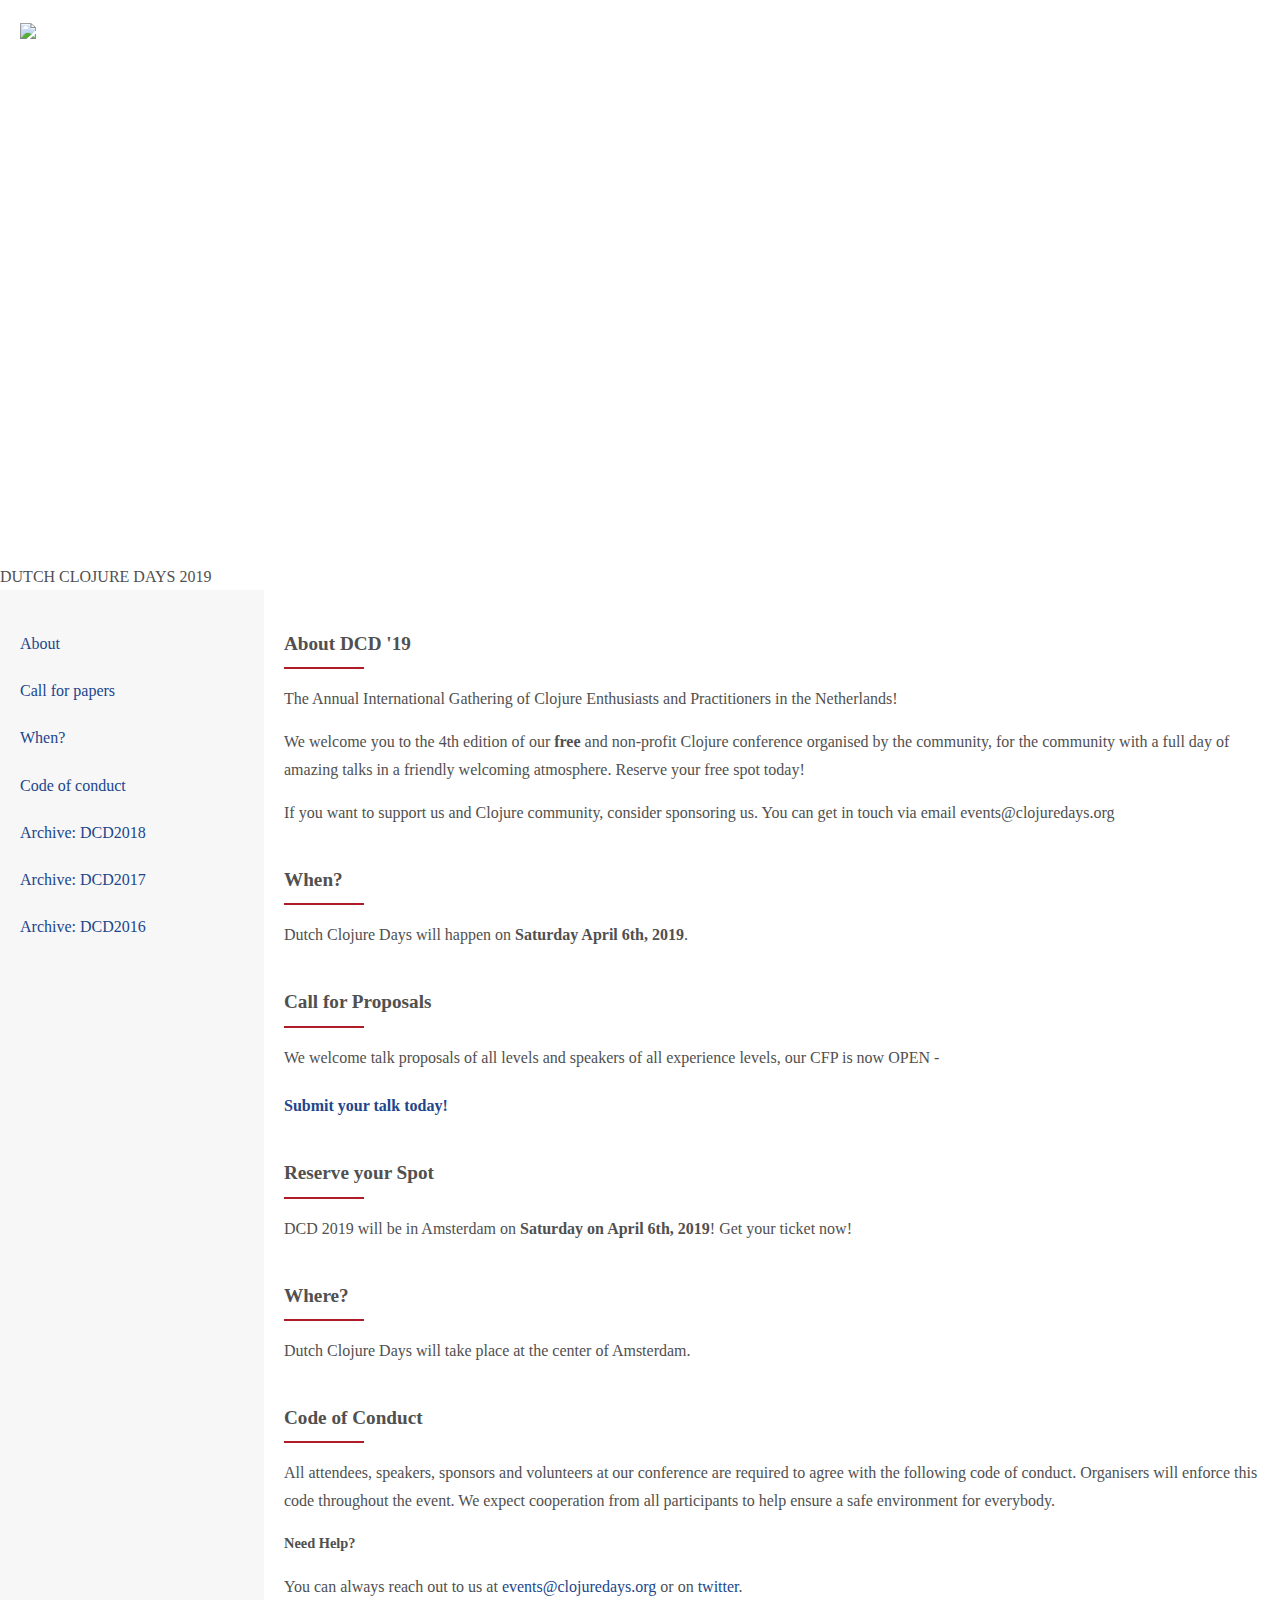
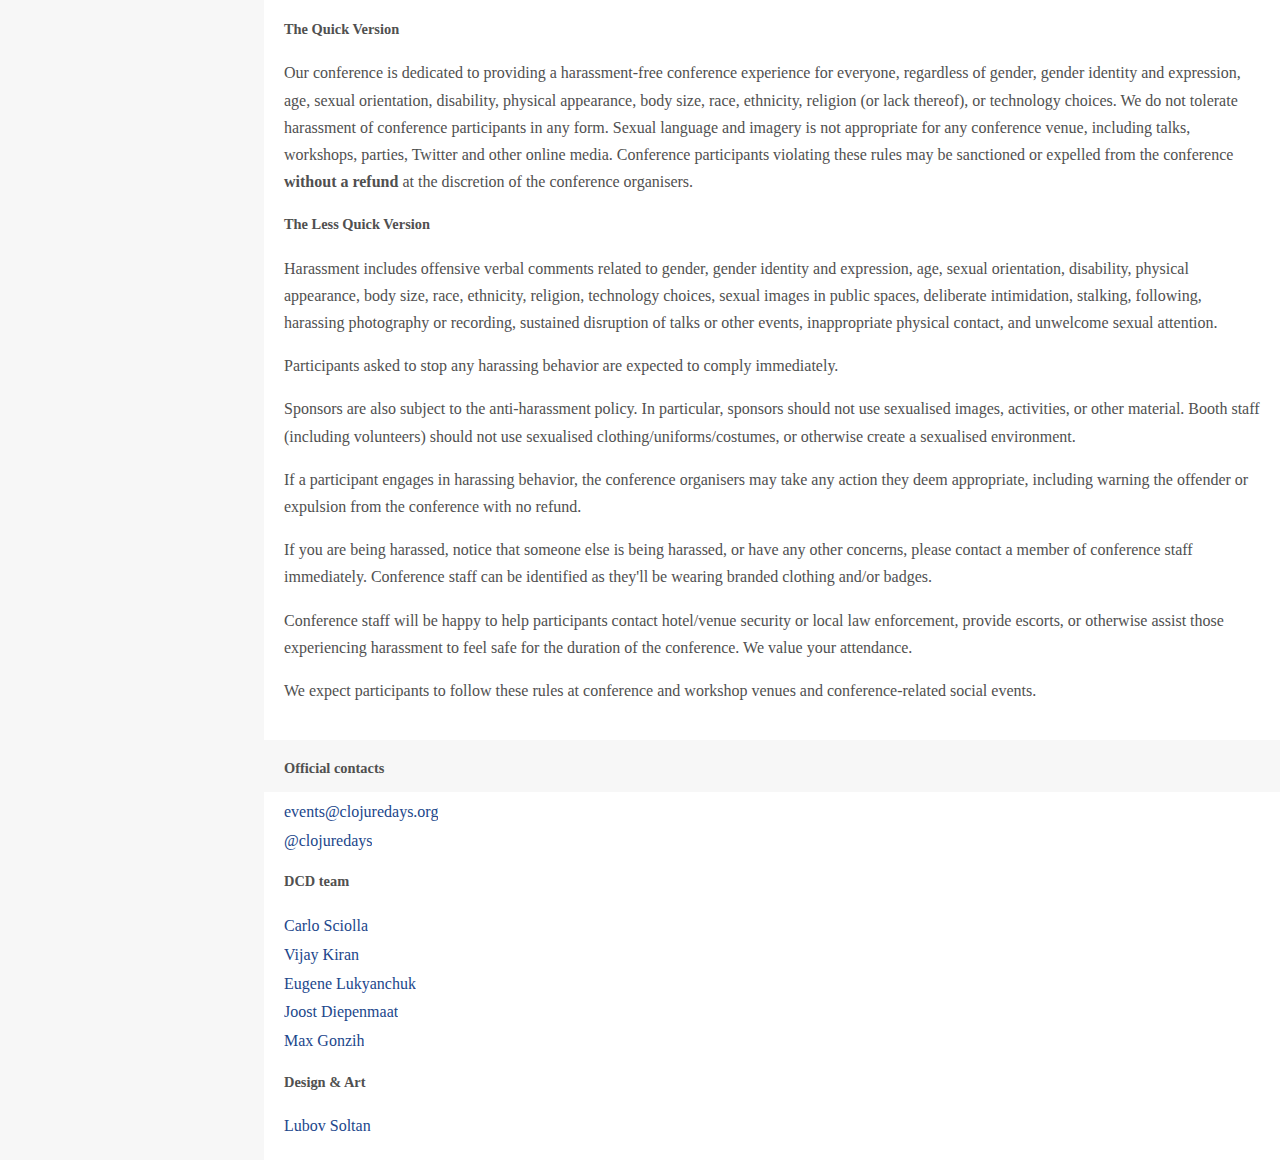
==== commit 066e0e22: "Website updated on Sat Nov 24 12:11:21 CET 2018" ====
--- a/docs/index.html
+++ b/docs/index.html
@@ -20,7 +20,7 @@
 
 <body>
     <div id="container">
-        <div class="site" data-reactroot="" data-reactid="1" data-react-checksum="-1347911458"><div class="wrapper-header" data-reactid="2"><header class="header" data-reactid="3"><div class="logo" data-reactid="4"><img src="/img/2019/logo.svg" data-reactid="5"/></div><span class="title" data-reactid="6">DUTCH CLOJURE DAYS 2019</span></header></div><div class="wrapper" data-reactid="7"><aside class="sidebar collapsed" data-reactid="8"><a class="item expand-icon" data-reactid="9">☰</a><a href="#about" class="item" data-reactid="10">About</a><a href="#cfp" class="item" data-reactid="11">Call for papers</a><a href="#date" class="item" data-reactid="12">When?</a><a href="#behave" class="item" data-reactid="13">Code of conduct</a><a href="#dcd2018" class="item" data-reactid="14">Archive: DCD2018</a><a href="#dcd2017" class="item" data-reactid="15">Archive: DCD2017</a><a href="#dcd2016" class="item" data-reactid="16">Archive: DCD2016</a></aside><article class="main" data-reactid="17"><div id="date" data-reactid="18"><h2 data-reactid="19">When?</h2><div data-reactid="20"><p data-reactid="21"><!-- react-text: 22 -->Dutch Clojure Days will happen on <!-- /react-text --><!-- react-text: 23 --> Saturday on April 6th, 2019<!-- /react-text --><!-- react-text: 24 -->.<!-- /react-text --></p></div><div id="date" data-reactid="25"><h2 data-reactid="26">Reserve your Spot</h2><p data-reactid="27"><!-- react-text: 28 -->DCD 2019 will be in Amsterdam on <!-- /react-text --><b data-reactid="29">Saturday on April 6th, 2019</b><!-- react-text: 30 -->! Get your ticket now!<!-- /react-text --></p><div id="eventbrite-widget-container-52858312636" data-reactid="31"></div></div></div><div id="cfp" data-reactid="32"><div id="cfp" data-reactid="33"><h2 data-reactid="34">Call for papers</h2><p data-reactid="35">CFP will open soon</p></div></div><div id="location" data-reactid="36"><h2 data-reactid="37">Where?</h2><p data-reactid="38">Dutch Clojure Days will take place at the center of Amsterdam.</p></div><div id="behave" data-reactid="39"><h2 data-reactid="40">Code of Conduct</h2><div data-reactid="41"><p data-reactid="42">All attendees, speakers, sponsors and volunteers at our conference are required to agree with the following code of conduct. Organisers will enforce this code throughout the event. We expect cooperation from all participants to help ensure a safe environment for everybody.</p><h3 data-reactid="43">Need Help?</h3><p data-reactid="44"><!-- react-text: 45 -->You can always reach out to us at <!-- /react-text --><a href="mailto:events@clojuredays.org" data-reactid="46">events@clojuredays.org</a><!-- react-text: 47 --> or on <!-- /react-text --><a href="https://twitter.com/clojuredays" data-reactid="48">twitter</a><!-- react-text: 49 -->.<!-- /react-text --></p><h3 data-reactid="50">The Quick Version</h3><p data-reactid="51"><!-- react-text: 52 -->Our conference is dedicated to providing a harassment-free conference experience for everyone, regardless of gender, gender identity and expression, age, sexual orientation, disability, physical appearance, body size, race, ethnicity, religion (or lack thereof), or technology choices. We do not tolerate harassment of conference participants in any form. Sexual language and imagery is not appropriate for any conference venue, including talks, workshops, parties, Twitter and other online media. Conference participants violating these rules may be sanctioned or expelled from the conference  <!-- /react-text --><strong data-reactid="53">without a refund</strong><!-- react-text: 54 --> at the discretion of the conference organisers.<!-- /react-text --></p><h3 data-reactid="55">The Less Quick Version</h3><p data-reactid="56">Harassment includes offensive verbal comments related to gender, gender identity and expression, age, sexual orientation, disability, physical appearance, body size, race, ethnicity, religion, technology choices, sexual images in public spaces, deliberate intimidation, stalking, following, harassing photography or recording, sustained disruption of talks or other events, inappropriate physical contact, and unwelcome sexual attention.</p><p data-reactid="57">Participants asked to stop any harassing behavior are expected to comply immediately.</p><p data-reactid="58">Sponsors are also subject to the anti-harassment policy. In particular, sponsors should not use sexualised images, activities, or other material. Booth staff (including volunteers) should not use sexualised clothing/uniforms/costumes, or otherwise create a sexualised environment.</p><p data-reactid="59">If a participant engages in harassing behavior, the conference organisers may take any action they deem appropriate, including warning the offender or expulsion from the conference with no refund.</p><p data-reactid="60">If you are being harassed, notice that someone else is being harassed, or have any other concerns, please contact a member of conference staff immediately. Conference staff can be identified as they&#x27;ll be wearing branded clothing and/or badges.</p><p data-reactid="61">Conference staff will be happy to help participants contact hotel/venue security or local law enforcement, provide escorts, or otherwise assist those experiencing harassment to feel safe for the duration of the conference. We value your attendance.</p><p data-reactid="62">We expect participants to follow these rules at conference and workshop venues and conference-related social events.</p></div></div></article></div><footer class="footer" data-reactid="63"><aside class="sidebar" data-reactid="64"></aside><article class="main" data-reactid="65"><div class="col" data-reactid="66"><h3 data-reactid="67">Official contacts</h3><span class="email-info" data-reactid="68"><a href="mailto:events@clojuredays.org" data-reactid="69">events@clojuredays.org</a></span><span class="org-info" data-reactid="70"><a href="https://twitter.com/clojuredays" data-reactid="71">@clojuredays</a></span></div><div class="col" data-reactid="72"><h3 data-reactid="73">DCD team</h3><span data-reactid="74"><div data-reactid="75"><span class="org-info" data-reactid="76"><a href="https://twitter.com/skuro" target="_blank" data-reactid="77">Carlo Sciolla</a></span><span class="org-info" data-reactid="78"><a href="https://twitter.com/vijaykiran" target="_blank" data-reactid="79">Vijay Kiran</a></span><span class="org-info" data-reactid="80"><a href="https://github.com/agnivalent" target="_blank" data-reactid="81">Eugene Lukyanchuk</a></span><span class="org-info" data-reactid="82"><a href="https://twitter.com/ZeekatSoftware" target="_blank" data-reactid="83">Joost Diepenmaat</a></span><span class="org-info" data-reactid="84"><a href="https://github.com/Gonzih" target="_blank" data-reactid="85">Max Gonzih</a></span></div></span></div><div class="col" data-reactid="86"><h3 data-reactid="87">Design &amp; Art</h3><span data-reactid="88"><a href="https://twitter.com/moolver_sin" target="_blank" data-reactid="89">Lubov Soltan</a></span></div></article></footer></div>
+        <div class="site" data-reactroot="" data-reactid="1" data-react-checksum="1177800794"><div class="wrapper-header" data-reactid="2"><header class="header" data-reactid="3"><div class="logo" data-reactid="4"><img src="/img/2019/logo.svg" data-reactid="5"/></div><span class="title" data-reactid="6">DUTCH CLOJURE DAYS 2019</span></header></div><div class="wrapper" data-reactid="7"><aside class="sidebar collapsed" data-reactid="8"><a class="item expand-icon" data-reactid="9">☰</a><a href="#about" class="item" data-reactid="10">About</a><a href="#cfp" class="item" data-reactid="11">Call for papers</a><a href="#date" class="item" data-reactid="12">When?</a><a href="#behave" class="item" data-reactid="13">Code of conduct</a><a href="#dcd2018" class="item" data-reactid="14">Archive: DCD2018</a><a href="#dcd2017" class="item" data-reactid="15">Archive: DCD2017</a><a href="#dcd2016" class="item" data-reactid="16">Archive: DCD2016</a></aside><article class="main" data-reactid="17"><div id="about" data-reactid="18"><div id="about" data-reactid="19"><h2 data-reactid="20">About DCD &#x27;19</h2><p data-reactid="21">The Annual International Gathering of Clojure Enthusiasts and Practitioners in the Netherlands!</p><p data-reactid="22"><!-- react-text: 23 -->We welcome you to the 4th edition of our  <!-- /react-text --><b data-reactid="24">free </b><!-- react-text: 25 --> and non-profit Clojure conference organised by the community, for the community with a full day of amazing talks in a friendly welcoming atmosphere. Reserve your free spot today!<!-- /react-text --></p><p data-reactid="26">If you want to support us and Clojure community, consider sponsoring us. You can get in touch via email events@clojuredays.org </p></div></div><div id="date" data-reactid="27"><h2 data-reactid="28">When?</h2><div data-reactid="29"><p data-reactid="30"><!-- react-text: 31 -->Dutch Clojure Days will happen on <!-- /react-text --><b data-reactid="32"> Saturday April 6th, 2019</b><!-- react-text: 33 -->.<!-- /react-text --></p></div></div><div id="cfp" data-reactid="34"><div id="cfp" data-reactid="35"><h2 data-reactid="36">Call for Proposals</h2><p data-reactid="37">We welcome talk proposals of all levels and speakers of all experience levels, our CFP is now OPEN - </p><a href="https://www.papercall.io/dcd19" target="_blank" data-reactid="38"><h4 data-reactid="39">Submit your talk today!</h4></a></div></div><div data-reactid="40"><div id="date" data-reactid="41"><h2 data-reactid="42">Reserve your Spot</h2><p data-reactid="43"><!-- react-text: 44 -->DCD 2019 will be in Amsterdam on <!-- /react-text --><b data-reactid="45">Saturday on April 6th, 2019</b><!-- react-text: 46 -->! Get your ticket now!<!-- /react-text --></p><div id="eventbrite-widget-container-52858312636" data-reactid="47"></div></div></div><div id="location" data-reactid="48"><h2 data-reactid="49">Where?</h2><p data-reactid="50">Dutch Clojure Days will take place at the center of Amsterdam.</p></div><div id="behave" data-reactid="51"><h2 data-reactid="52">Code of Conduct</h2><div data-reactid="53"><p data-reactid="54">All attendees, speakers, sponsors and volunteers at our conference are required to agree with the following code of conduct. Organisers will enforce this code throughout the event. We expect cooperation from all participants to help ensure a safe environment for everybody.</p><h3 data-reactid="55">Need Help?</h3><p data-reactid="56"><!-- react-text: 57 -->You can always reach out to us at <!-- /react-text --><a href="mailto:events@clojuredays.org" data-reactid="58">events@clojuredays.org</a><!-- react-text: 59 --> or on <!-- /react-text --><a href="https://twitter.com/clojuredays" data-reactid="60">twitter</a><!-- react-text: 61 -->.<!-- /react-text --></p><h3 data-reactid="62">The Quick Version</h3><p data-reactid="63"><!-- react-text: 64 -->Our conference is dedicated to providing a harassment-free conference experience for everyone, regardless of gender, gender identity and expression, age, sexual orientation, disability, physical appearance, body size, race, ethnicity, religion (or lack thereof), or technology choices. We do not tolerate harassment of conference participants in any form. Sexual language and imagery is not appropriate for any conference venue, including talks, workshops, parties, Twitter and other online media. Conference participants violating these rules may be sanctioned or expelled from the conference  <!-- /react-text --><strong data-reactid="65">without a refund</strong><!-- react-text: 66 --> at the discretion of the conference organisers.<!-- /react-text --></p><h3 data-reactid="67">The Less Quick Version</h3><p data-reactid="68">Harassment includes offensive verbal comments related to gender, gender identity and expression, age, sexual orientation, disability, physical appearance, body size, race, ethnicity, religion, technology choices, sexual images in public spaces, deliberate intimidation, stalking, following, harassing photography or recording, sustained disruption of talks or other events, inappropriate physical contact, and unwelcome sexual attention.</p><p data-reactid="69">Participants asked to stop any harassing behavior are expected to comply immediately.</p><p data-reactid="70">Sponsors are also subject to the anti-harassment policy. In particular, sponsors should not use sexualised images, activities, or other material. Booth staff (including volunteers) should not use sexualised clothing/uniforms/costumes, or otherwise create a sexualised environment.</p><p data-reactid="71">If a participant engages in harassing behavior, the conference organisers may take any action they deem appropriate, including warning the offender or expulsion from the conference with no refund.</p><p data-reactid="72">If you are being harassed, notice that someone else is being harassed, or have any other concerns, please contact a member of conference staff immediately. Conference staff can be identified as they&#x27;ll be wearing branded clothing and/or badges.</p><p data-reactid="73">Conference staff will be happy to help participants contact hotel/venue security or local law enforcement, provide escorts, or otherwise assist those experiencing harassment to feel safe for the duration of the conference. We value your attendance.</p><p data-reactid="74">We expect participants to follow these rules at conference and workshop venues and conference-related social events.</p></div></div></article></div><footer class="footer" data-reactid="75"><aside class="sidebar" data-reactid="76"></aside><article class="main" data-reactid="77"><div class="col" data-reactid="78"><h3 data-reactid="79">Official contacts</h3><span class="email-info" data-reactid="80"><a href="mailto:events@clojuredays.org" data-reactid="81">events@clojuredays.org</a></span><span class="org-info" data-reactid="82"><a href="https://twitter.com/clojuredays" data-reactid="83">@clojuredays</a></span></div><div class="col" data-reactid="84"><h3 data-reactid="85">DCD team</h3><span data-reactid="86"><div data-reactid="87"><span class="org-info" data-reactid="88"><a href="https://twitter.com/skuro" target="_blank" data-reactid="89">Carlo Sciolla</a></span><span class="org-info" data-reactid="90"><a href="https://twitter.com/vijaykiran" target="_blank" data-reactid="91">Vijay Kiran</a></span><span class="org-info" data-reactid="92"><a href="https://github.com/agnivalent" target="_blank" data-reactid="93">Eugene Lukyanchuk</a></span><span class="org-info" data-reactid="94"><a href="https://twitter.com/ZeekatSoftware" target="_blank" data-reactid="95">Joost Diepenmaat</a></span><span class="org-info" data-reactid="96"><a href="https://github.com/Gonzih" target="_blank" data-reactid="97">Max Gonzih</a></span></div></span></div><div class="col" data-reactid="98"><h3 data-reactid="99">Design &amp; Art</h3><span data-reactid="100"><a href="https://twitter.com/moolver_sin" target="_blank" data-reactid="101">Lubov Soltan</a></span></div></article></footer></div>
     </div>
     <script src="https://unpkg.com/leaflet@1.0.2/dist/leaflet.js"></script>
     <script type="text/javascript" src="js/app.js"></script>
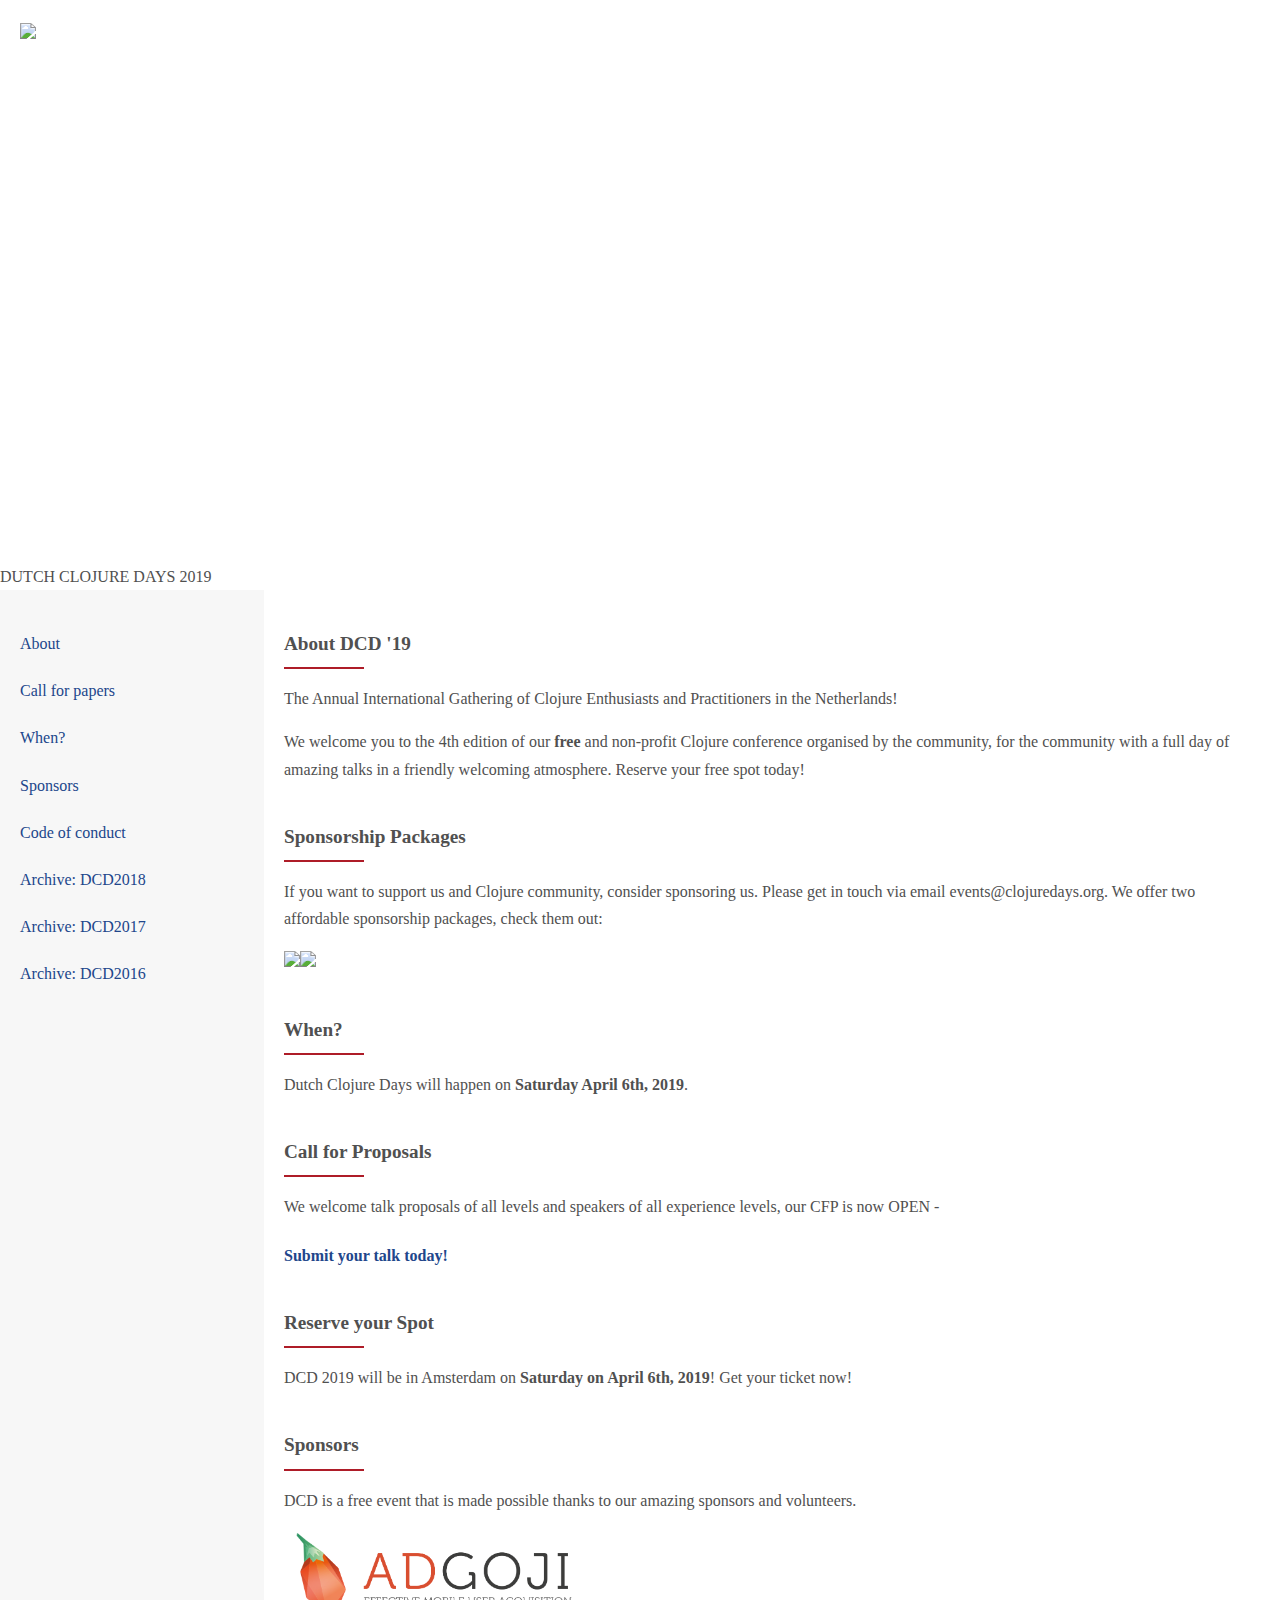
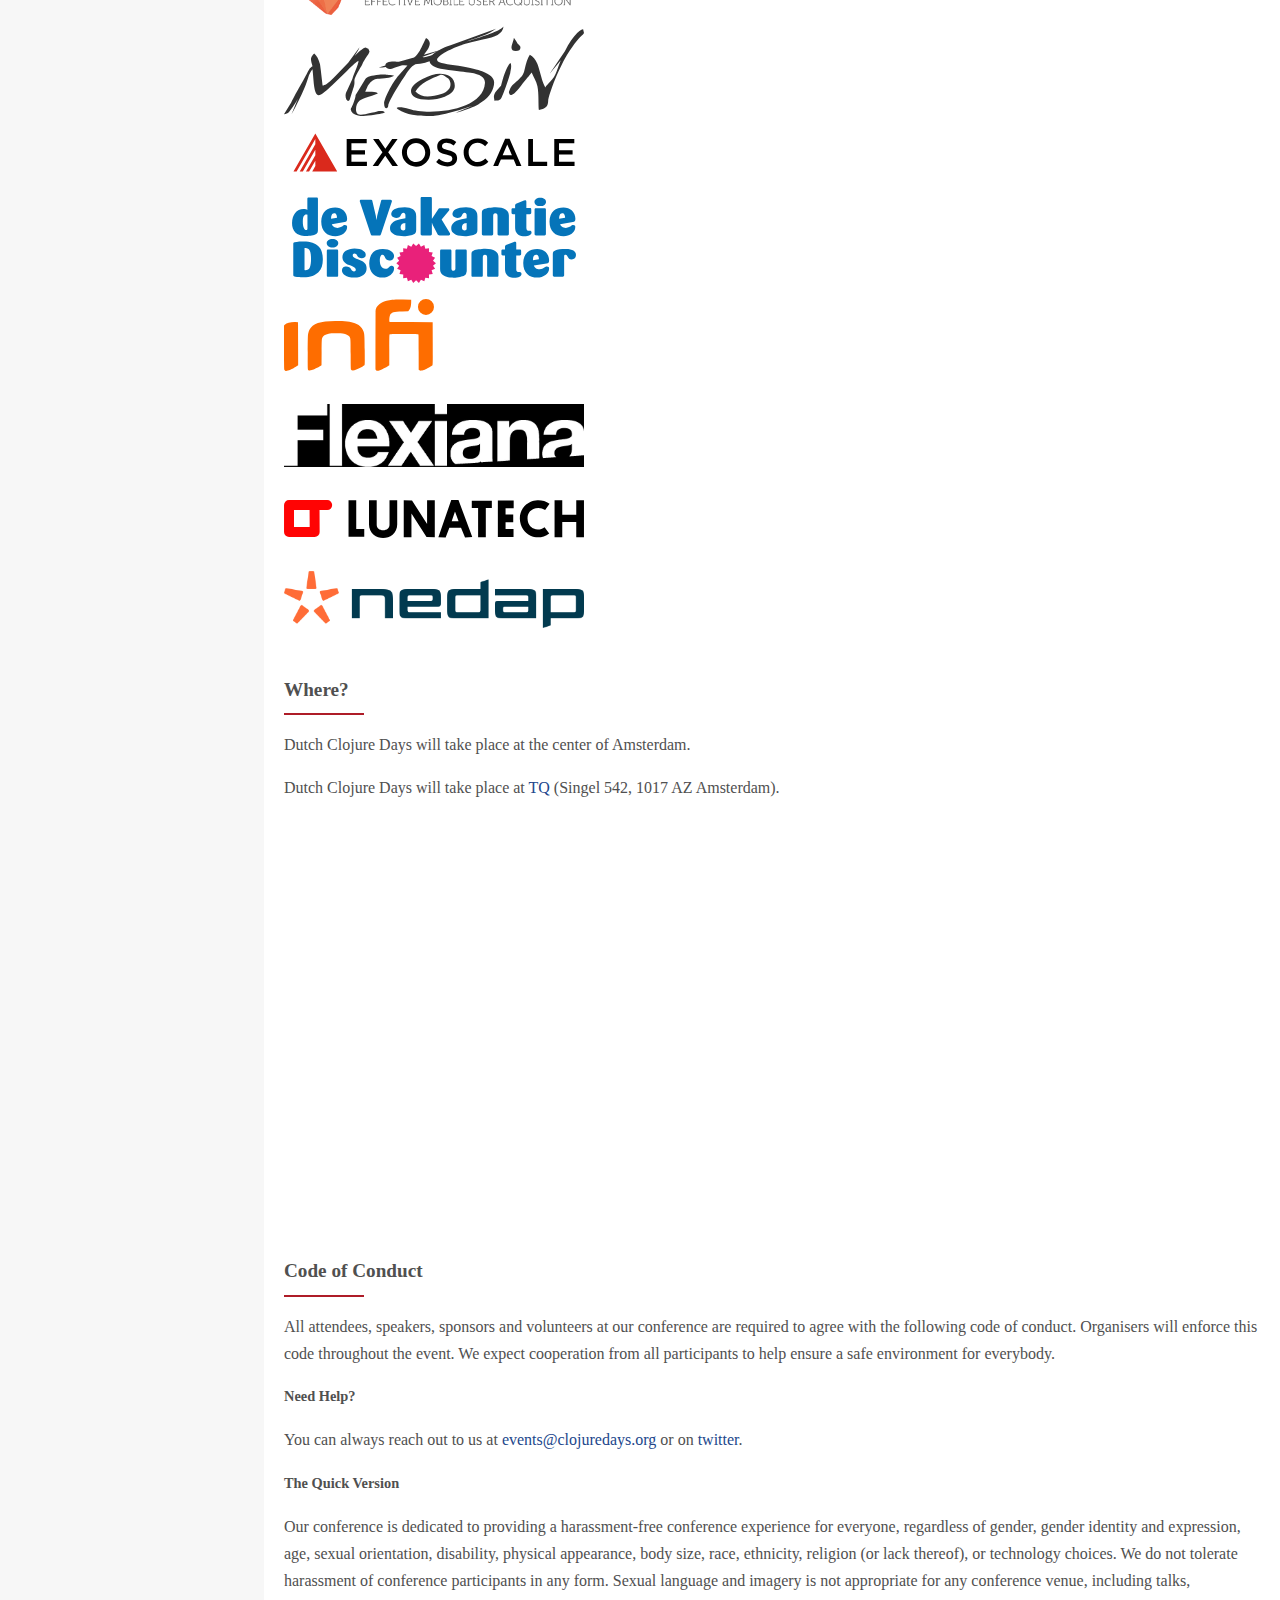
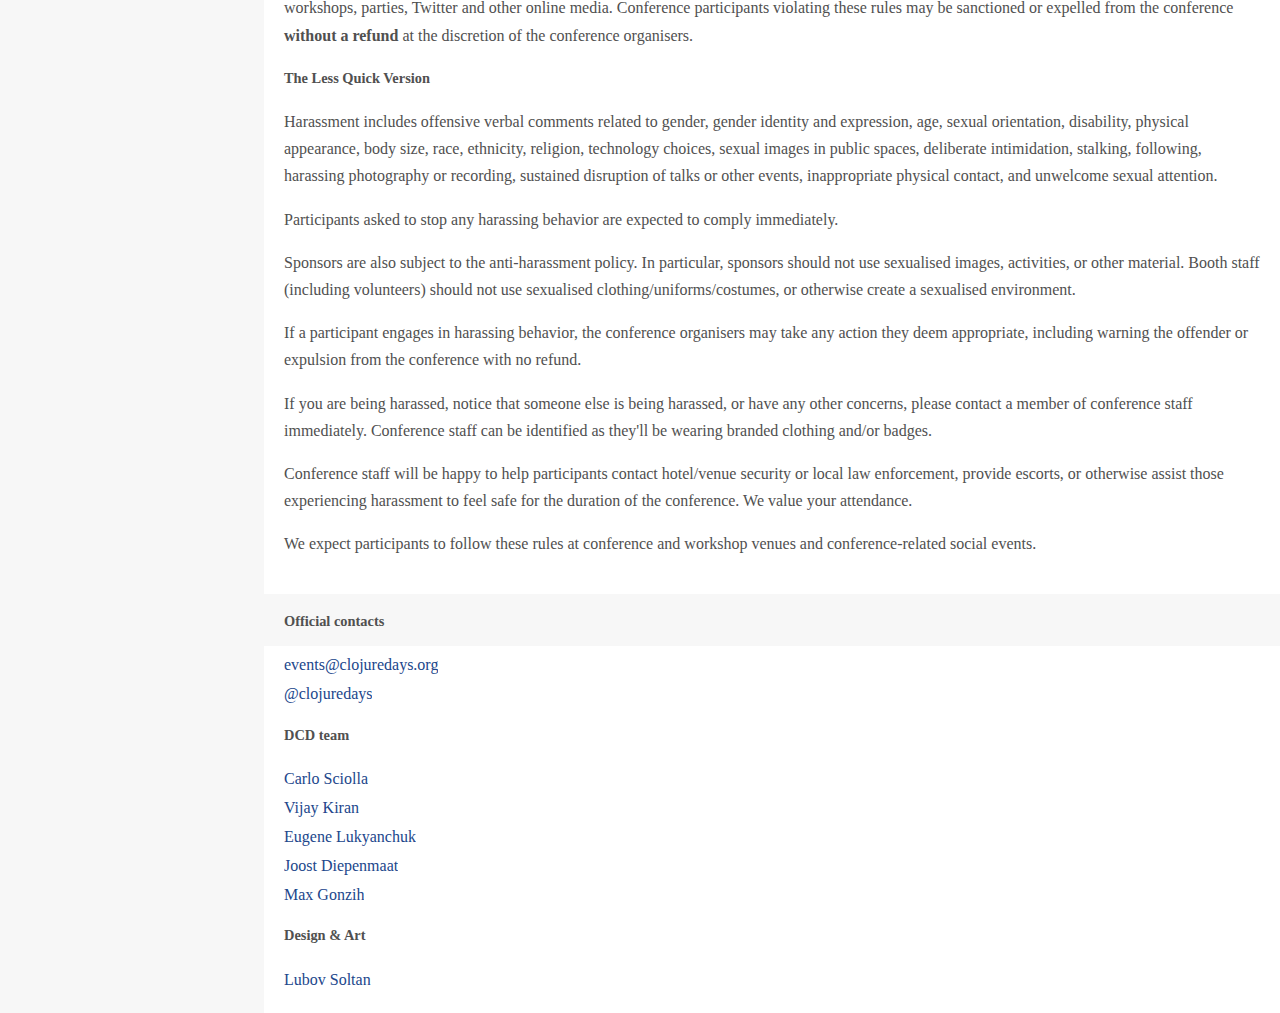
==== commit 42f534d0: "Website updated on Wed Feb 27 22:48:47 CET 2019" ====
--- a/docs/index.html
+++ b/docs/index.html
@@ -5,9 +5,9 @@
     <meta charset="utf-8">
     <meta name="viewport" content="width=device-width, initial-scale=1, maximum-scale=1, user-scalable=no">
     <meta name="description" content="The Annual International Gathering of Clojure Enthusiasts and Practitioners in the Netherlands!">
-    <title>Dutch Clojure Days 2018</title>
-    <meta content='Dutch Clojure Days 2018' property='og:title'>
-    <meta content='http://clojuredays.org/img/2018/logo.png' property='og:image'>
+    <title>Dutch Clojure Days 2019</title>
+    <meta content='Dutch Clojure Days 2019' property='og:title'>
+    <meta content='http://clojuredays.org/img/2019/logo.png' property='og:image'>
     <meta content='clojuredays.org' property='og:site_name'>
     <meta content="The Annual International Gathering of Clojure Enthusiasts and Practitioners in the Netherlands!" name="og:description">
     <link rel="stylesheet" media="screen" href="https://fontlibrary.org/face/Quicksand:200,300,400,500,700" type="text/css" />
@@ -15,14 +15,18 @@
     <link rel="icon" href="img/fav.png" sizes="32x32" />
     <link rel="icon" href="img/fav.png" sizes="192x192" />
     <link rel="apple-touch-icon-precomposed" href="img/fav.png" />
-    <link rel="stylesheet" href="https://unpkg.com/leaflet@1.0.2/dist/leaflet.css" />
+    <link rel="stylesheet" href="https://unpkg.com/leaflet@1.4.0/dist/leaflet.css"
+                           integrity="sha512-puBpdR0798OZvTTbP4A8Ix/l+A4dHDD0DGqYW6RQ+9jxkRFclaxxQb/SJAWZfWAkuyeQUytO7+7N4QKrDh+drA=="
+                           crossorigin=""/>
 </head>
 
 <body>
     <div id="container">
-        <div class="site" data-reactroot="" data-reactid="1" data-react-checksum="1177800794"><div class="wrapper-header" data-reactid="2"><header class="header" data-reactid="3"><div class="logo" data-reactid="4"><img src="/img/2019/logo.svg" data-reactid="5"/></div><span class="title" data-reactid="6">DUTCH CLOJURE DAYS 2019</span></header></div><div class="wrapper" data-reactid="7"><aside class="sidebar collapsed" data-reactid="8"><a class="item expand-icon" data-reactid="9">☰</a><a href="#about" class="item" data-reactid="10">About</a><a href="#cfp" class="item" data-reactid="11">Call for papers</a><a href="#date" class="item" data-reactid="12">When?</a><a href="#behave" class="item" data-reactid="13">Code of conduct</a><a href="#dcd2018" class="item" data-reactid="14">Archive: DCD2018</a><a href="#dcd2017" class="item" data-reactid="15">Archive: DCD2017</a><a href="#dcd2016" class="item" data-reactid="16">Archive: DCD2016</a></aside><article class="main" data-reactid="17"><div id="about" data-reactid="18"><div id="about" data-reactid="19"><h2 data-reactid="20">About DCD &#x27;19</h2><p data-reactid="21">The Annual International Gathering of Clojure Enthusiasts and Practitioners in the Netherlands!</p><p data-reactid="22"><!-- react-text: 23 -->We welcome you to the 4th edition of our  <!-- /react-text --><b data-reactid="24">free </b><!-- react-text: 25 --> and non-profit Clojure conference organised by the community, for the community with a full day of amazing talks in a friendly welcoming atmosphere. Reserve your free spot today!<!-- /react-text --></p><p data-reactid="26">If you want to support us and Clojure community, consider sponsoring us. You can get in touch via email events@clojuredays.org </p></div></div><div id="date" data-reactid="27"><h2 data-reactid="28">When?</h2><div data-reactid="29"><p data-reactid="30"><!-- react-text: 31 -->Dutch Clojure Days will happen on <!-- /react-text --><b data-reactid="32"> Saturday April 6th, 2019</b><!-- react-text: 33 -->.<!-- /react-text --></p></div></div><div id="cfp" data-reactid="34"><div id="cfp" data-reactid="35"><h2 data-reactid="36">Call for Proposals</h2><p data-reactid="37">We welcome talk proposals of all levels and speakers of all experience levels, our CFP is now OPEN - </p><a href="https://www.papercall.io/dcd19" target="_blank" data-reactid="38"><h4 data-reactid="39">Submit your talk today!</h4></a></div></div><div data-reactid="40"><div id="date" data-reactid="41"><h2 data-reactid="42">Reserve your Spot</h2><p data-reactid="43"><!-- react-text: 44 -->DCD 2019 will be in Amsterdam on <!-- /react-text --><b data-reactid="45">Saturday on April 6th, 2019</b><!-- react-text: 46 -->! Get your ticket now!<!-- /react-text --></p><div id="eventbrite-widget-container-52858312636" data-reactid="47"></div></div></div><div id="location" data-reactid="48"><h2 data-reactid="49">Where?</h2><p data-reactid="50">Dutch Clojure Days will take place at the center of Amsterdam.</p></div><div id="behave" data-reactid="51"><h2 data-reactid="52">Code of Conduct</h2><div data-reactid="53"><p data-reactid="54">All attendees, speakers, sponsors and volunteers at our conference are required to agree with the following code of conduct. Organisers will enforce this code throughout the event. We expect cooperation from all participants to help ensure a safe environment for everybody.</p><h3 data-reactid="55">Need Help?</h3><p data-reactid="56"><!-- react-text: 57 -->You can always reach out to us at <!-- /react-text --><a href="mailto:events@clojuredays.org" data-reactid="58">events@clojuredays.org</a><!-- react-text: 59 --> or on <!-- /react-text --><a href="https://twitter.com/clojuredays" data-reactid="60">twitter</a><!-- react-text: 61 -->.<!-- /react-text --></p><h3 data-reactid="62">The Quick Version</h3><p data-reactid="63"><!-- react-text: 64 -->Our conference is dedicated to providing a harassment-free conference experience for everyone, regardless of gender, gender identity and expression, age, sexual orientation, disability, physical appearance, body size, race, ethnicity, religion (or lack thereof), or technology choices. We do not tolerate harassment of conference participants in any form. Sexual language and imagery is not appropriate for any conference venue, including talks, workshops, parties, Twitter and other online media. Conference participants violating these rules may be sanctioned or expelled from the conference  <!-- /react-text --><strong data-reactid="65">without a refund</strong><!-- react-text: 66 --> at the discretion of the conference organisers.<!-- /react-text --></p><h3 data-reactid="67">The Less Quick Version</h3><p data-reactid="68">Harassment includes offensive verbal comments related to gender, gender identity and expression, age, sexual orientation, disability, physical appearance, body size, race, ethnicity, religion, technology choices, sexual images in public spaces, deliberate intimidation, stalking, following, harassing photography or recording, sustained disruption of talks or other events, inappropriate physical contact, and unwelcome sexual attention.</p><p data-reactid="69">Participants asked to stop any harassing behavior are expected to comply immediately.</p><p data-reactid="70">Sponsors are also subject to the anti-harassment policy. In particular, sponsors should not use sexualised images, activities, or other material. Booth staff (including volunteers) should not use sexualised clothing/uniforms/costumes, or otherwise create a sexualised environment.</p><p data-reactid="71">If a participant engages in harassing behavior, the conference organisers may take any action they deem appropriate, including warning the offender or expulsion from the conference with no refund.</p><p data-reactid="72">If you are being harassed, notice that someone else is being harassed, or have any other concerns, please contact a member of conference staff immediately. Conference staff can be identified as they&#x27;ll be wearing branded clothing and/or badges.</p><p data-reactid="73">Conference staff will be happy to help participants contact hotel/venue security or local law enforcement, provide escorts, or otherwise assist those experiencing harassment to feel safe for the duration of the conference. We value your attendance.</p><p data-reactid="74">We expect participants to follow these rules at conference and workshop venues and conference-related social events.</p></div></div></article></div><footer class="footer" data-reactid="75"><aside class="sidebar" data-reactid="76"></aside><article class="main" data-reactid="77"><div class="col" data-reactid="78"><h3 data-reactid="79">Official contacts</h3><span class="email-info" data-reactid="80"><a href="mailto:events@clojuredays.org" data-reactid="81">events@clojuredays.org</a></span><span class="org-info" data-reactid="82"><a href="https://twitter.com/clojuredays" data-reactid="83">@clojuredays</a></span></div><div class="col" data-reactid="84"><h3 data-reactid="85">DCD team</h3><span data-reactid="86"><div data-reactid="87"><span class="org-info" data-reactid="88"><a href="https://twitter.com/skuro" target="_blank" data-reactid="89">Carlo Sciolla</a></span><span class="org-info" data-reactid="90"><a href="https://twitter.com/vijaykiran" target="_blank" data-reactid="91">Vijay Kiran</a></span><span class="org-info" data-reactid="92"><a href="https://github.com/agnivalent" target="_blank" data-reactid="93">Eugene Lukyanchuk</a></span><span class="org-info" data-reactid="94"><a href="https://twitter.com/ZeekatSoftware" target="_blank" data-reactid="95">Joost Diepenmaat</a></span><span class="org-info" data-reactid="96"><a href="https://github.com/Gonzih" target="_blank" data-reactid="97">Max Gonzih</a></span></div></span></div><div class="col" data-reactid="98"><h3 data-reactid="99">Design &amp; Art</h3><span data-reactid="100"><a href="https://twitter.com/moolver_sin" target="_blank" data-reactid="101">Lubov Soltan</a></span></div></article></footer></div>
+        <div class="site" data-reactroot="" data-reactid="1" data-react-checksum="-985614827"><div class="wrapper-header" data-reactid="2"><header class="header" data-reactid="3"><div class="logo" data-reactid="4"><img src="/img/2019/logo.svg" data-reactid="5"/></div><span class="title" data-reactid="6">DUTCH CLOJURE DAYS 2019</span></header></div><div class="wrapper" data-reactid="7"><aside class="sidebar collapsed" data-reactid="8"><a class="item expand-icon" data-reactid="9">☰</a><a href="#about" class="item" data-reactid="10">About</a><a href="#cfp" class="item" data-reactid="11">Call for papers</a><a href="#date" class="item" data-reactid="12">When?</a><a href="#sponsors" class="item" data-reactid="13">Sponsors</a><a href="#behave" class="item" data-reactid="14">Code of conduct</a><a href="#dcd2018" class="item" data-reactid="15">Archive: DCD2018</a><a href="#dcd2017" class="item" data-reactid="16">Archive: DCD2017</a><a href="#dcd2016" class="item" data-reactid="17">Archive: DCD2016</a></aside><article class="main" data-reactid="18"><div id="about" data-reactid="19"><div id="about" data-reactid="20"><h2 data-reactid="21">About DCD &#x27;19</h2><p data-reactid="22">The Annual International Gathering of Clojure Enthusiasts and Practitioners in the Netherlands!</p><p data-reactid="23"><!-- react-text: 24 -->We welcome you to the 4th edition of our  <!-- /react-text --><b data-reactid="25">free </b><!-- react-text: 26 --> and non-profit Clojure conference organised by the community, for the community with a full day of amazing talks in a friendly welcoming atmosphere. Reserve your free spot today!<!-- /react-text --></p><h2 data-reactid="27">Sponsorship Packages</h2><p data-reactid="28">If you want to support us and Clojure community, consider sponsoring us. Please get in touch via email events@clojuredays.org. We offer two affordable sponsorship packages, check them out: </p><img src="img/2019/sponsor.png" width="600px" data-reactid="29"/><img src="img/2019/partner.png" width="600px" data-reactid="30"/></div></div><div id="date" data-reactid="31"><h2 data-reactid="32">When?</h2><div data-reactid="33"><p data-reactid="34"><!-- react-text: 35 -->Dutch Clojure Days will happen on <!-- /react-text --><b data-reactid="36"> Saturday April 6th, 2019</b><!-- react-text: 37 -->.<!-- /react-text --></p></div></div><div id="cfp" data-reactid="38"><div id="cfp" data-reactid="39"><h2 data-reactid="40">Call for Proposals</h2><p data-reactid="41">We welcome talk proposals of all levels and speakers of all experience levels, our CFP is now OPEN - </p><a href="https://www.papercall.io/dcd19" target="_blank" data-reactid="42"><h4 data-reactid="43">Submit your talk today!</h4></a></div></div><div data-reactid="44"><div id="date" data-reactid="45"><h2 data-reactid="46">Reserve your Spot</h2><p data-reactid="47"><!-- react-text: 48 -->DCD 2019 will be in Amsterdam on <!-- /react-text --><b data-reactid="49">Saturday on April 6th, 2019</b><!-- react-text: 50 -->! Get your ticket now!<!-- /react-text --></p><div id="eventbrite-widget-container-52858312636" data-reactid="51"></div></div></div><div id="sponsors" data-reactid="52"><h2 data-reactid="53">Sponsors</h2><div class="sponsors" data-reactid="54"><p data-reactid="55">DCD is a free event that is made possible thanks to our amazing sponsors and volunteers.</p><a href="http://www.adgoji.com/" target="_blank" class="sponsor regular" data-reactid="56"><img src="img/2019/sponsors/adgoji.svg" data-reactid="57"/></a><a href="http://www.metosin.fi/en" target="_blank" class="sponsor regular" data-reactid="58"><img src="img/2019/sponsors/metosin.svg" data-reactid="59"/></a><a href="https://www.exoscale.ch/" target="_blank" class="sponsor regular" data-reactid="60"><img src="img/2019/sponsors/exoscale.svg" data-reactid="61"/></a><a href="https://vakantiediscounter.nl" target="_blank" class="sponsor regular" data-reactid="62"><img src="img/2019/sponsors/devakantiediscounter.svg" data-reactid="63"/></a><a href="https://infi.nl/" target="_blank" class="sponsor regular infi" data-reactid="64"><img src="img/2019/sponsors/infi.svg" data-reactid="65"/></a><a href="https://flexiana.com/" target="_blank" class="sponsor regular digitalechecklisten" data-reactid="66"><img src="img/2019/sponsors/flexiana.jpg" data-reactid="67"/></a><a href="https://lunatech.com/" target="_blank" class="sponsor regular digitalechecklisten" data-reactid="68"><img src="img/2019/sponsors/lunatech.svg" data-reactid="69"/></a><a href="https://nedap.com" target="_blank" class="sponsor regular digitalechecklisten" data-reactid="70"><img src="img/2019/sponsors/nedap.png" data-reactid="71"/></a></div></div><div id="location" data-reactid="72"><h2 data-reactid="73">Where?</h2><p data-reactid="74">Dutch Clojure Days will take place at the center of Amsterdam.</p><div class="location" data-reactid="75"><p data-reactid="76"><!-- react-text: 77 -->Dutch Clojure Days will take place at <!-- /react-text --><a href="http://tq.co" target="_blank" data-reactid="78">TQ</a><!-- react-text: 79 --> (Singel 542, 1017 AZ Amsterdam).<!-- /react-text --></p><div id="location-map" data-reactid="80"></div></div></div><div id="behave" data-reactid="81"><h2 data-reactid="82">Code of Conduct</h2><div data-reactid="83"><p data-reactid="84">All attendees, speakers, sponsors and volunteers at our conference are required to agree with the following code of conduct. Organisers will enforce this code throughout the event. We expect cooperation from all participants to help ensure a safe environment for everybody.</p><h3 data-reactid="85">Need Help?</h3><p data-reactid="86"><!-- react-text: 87 -->You can always reach out to us at <!-- /react-text --><a href="mailto:events@clojuredays.org" data-reactid="88">events@clojuredays.org</a><!-- react-text: 89 --> or on <!-- /react-text --><a href="https://twitter.com/clojuredays" data-reactid="90">twitter</a><!-- react-text: 91 -->.<!-- /react-text --></p><h3 data-reactid="92">The Quick Version</h3><p data-reactid="93"><!-- react-text: 94 -->Our conference is dedicated to providing a harassment-free conference experience for everyone, regardless of gender, gender identity and expression, age, sexual orientation, disability, physical appearance, body size, race, ethnicity, religion (or lack thereof), or technology choices. We do not tolerate harassment of conference participants in any form. Sexual language and imagery is not appropriate for any conference venue, including talks, workshops, parties, Twitter and other online media. Conference participants violating these rules may be sanctioned or expelled from the conference  <!-- /react-text --><strong data-reactid="95">without a refund</strong><!-- react-text: 96 --> at the discretion of the conference organisers.<!-- /react-text --></p><h3 data-reactid="97">The Less Quick Version</h3><p data-reactid="98">Harassment includes offensive verbal comments related to gender, gender identity and expression, age, sexual orientation, disability, physical appearance, body size, race, ethnicity, religion, technology choices, sexual images in public spaces, deliberate intimidation, stalking, following, harassing photography or recording, sustained disruption of talks or other events, inappropriate physical contact, and unwelcome sexual attention.</p><p data-reactid="99">Participants asked to stop any harassing behavior are expected to comply immediately.</p><p data-reactid="100">Sponsors are also subject to the anti-harassment policy. In particular, sponsors should not use sexualised images, activities, or other material. Booth staff (including volunteers) should not use sexualised clothing/uniforms/costumes, or otherwise create a sexualised environment.</p><p data-reactid="101">If a participant engages in harassing behavior, the conference organisers may take any action they deem appropriate, including warning the offender or expulsion from the conference with no refund.</p><p data-reactid="102">If you are being harassed, notice that someone else is being harassed, or have any other concerns, please contact a member of conference staff immediately. Conference staff can be identified as they&#x27;ll be wearing branded clothing and/or badges.</p><p data-reactid="103">Conference staff will be happy to help participants contact hotel/venue security or local law enforcement, provide escorts, or otherwise assist those experiencing harassment to feel safe for the duration of the conference. We value your attendance.</p><p data-reactid="104">We expect participants to follow these rules at conference and workshop venues and conference-related social events.</p></div></div></article></div><footer class="footer" data-reactid="105"><aside class="sidebar" data-reactid="106"></aside><article class="main" data-reactid="107"><div class="col" data-reactid="108"><h3 data-reactid="109">Official contacts</h3><span class="email-info" data-reactid="110"><a href="mailto:events@clojuredays.org" data-reactid="111">events@clojuredays.org</a></span><span class="org-info" data-reactid="112"><a href="https://twitter.com/clojuredays" data-reactid="113">@clojuredays</a></span></div><div class="col" data-reactid="114"><h3 data-reactid="115">DCD team</h3><span data-reactid="116"><div data-reactid="117"><span class="org-info" data-reactid="118"><a href="https://twitter.com/skuro" target="_blank" data-reactid="119">Carlo Sciolla</a></span><span class="org-info" data-reactid="120"><a href="https://twitter.com/vijaykiran" target="_blank" data-reactid="121">Vijay Kiran</a></span><span class="org-info" data-reactid="122"><a href="https://github.com/agnivalent" target="_blank" data-reactid="123">Eugene Lukyanchuk</a></span><span class="org-info" data-reactid="124"><a href="https://twitter.com/ZeekatSoftware" target="_blank" data-reactid="125">Joost Diepenmaat</a></span><span class="org-info" data-reactid="126"><a href="https://github.com/Gonzih" target="_blank" data-reactid="127">Max Gonzih</a></span></div></span></div><div class="col" data-reactid="128"><h3 data-reactid="129">Design &amp; Art</h3><span data-reactid="130"><a href="https://twitter.com/moolver_sin" target="_blank" data-reactid="131">Lubov Soltan</a></span></div></article></footer></div>
     </div>
-    <script src="https://unpkg.com/leaflet@1.0.2/dist/leaflet.js"></script>
+     <script src="https://unpkg.com/leaflet@1.4.0/dist/leaflet.js"
+             integrity="sha512-QVftwZFqvtRNi0ZyCtsznlKSWOStnDORoefr1enyq5mVL4tmKB3S/EnC3rRJcxCPavG10IcrVGSmPh6Qw5lwrg=="
+             crossorigin=""></script>
     <script type="text/javascript" src="js/app.js"></script>
     <script src="https://www.eventbrite.com/static/widgets/eb_widgets.js"></script>
     <script type="text/javascript">
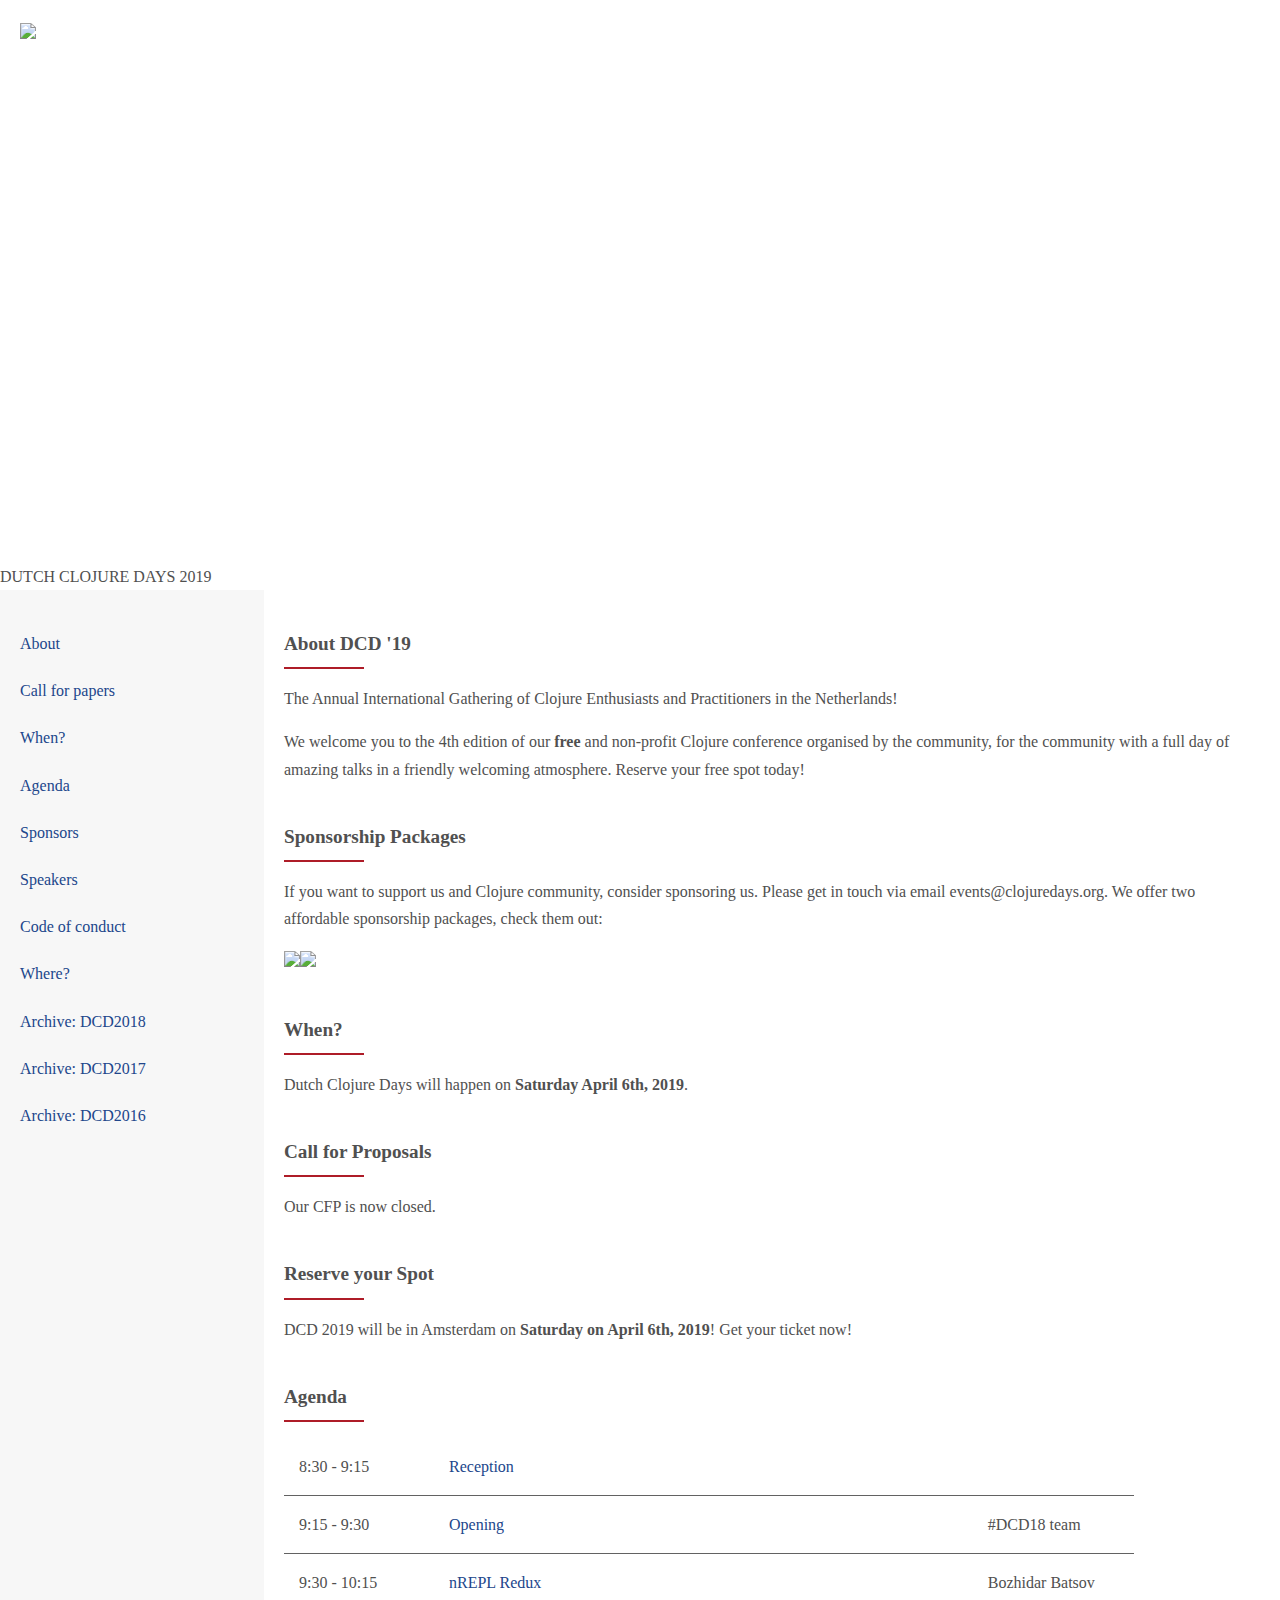
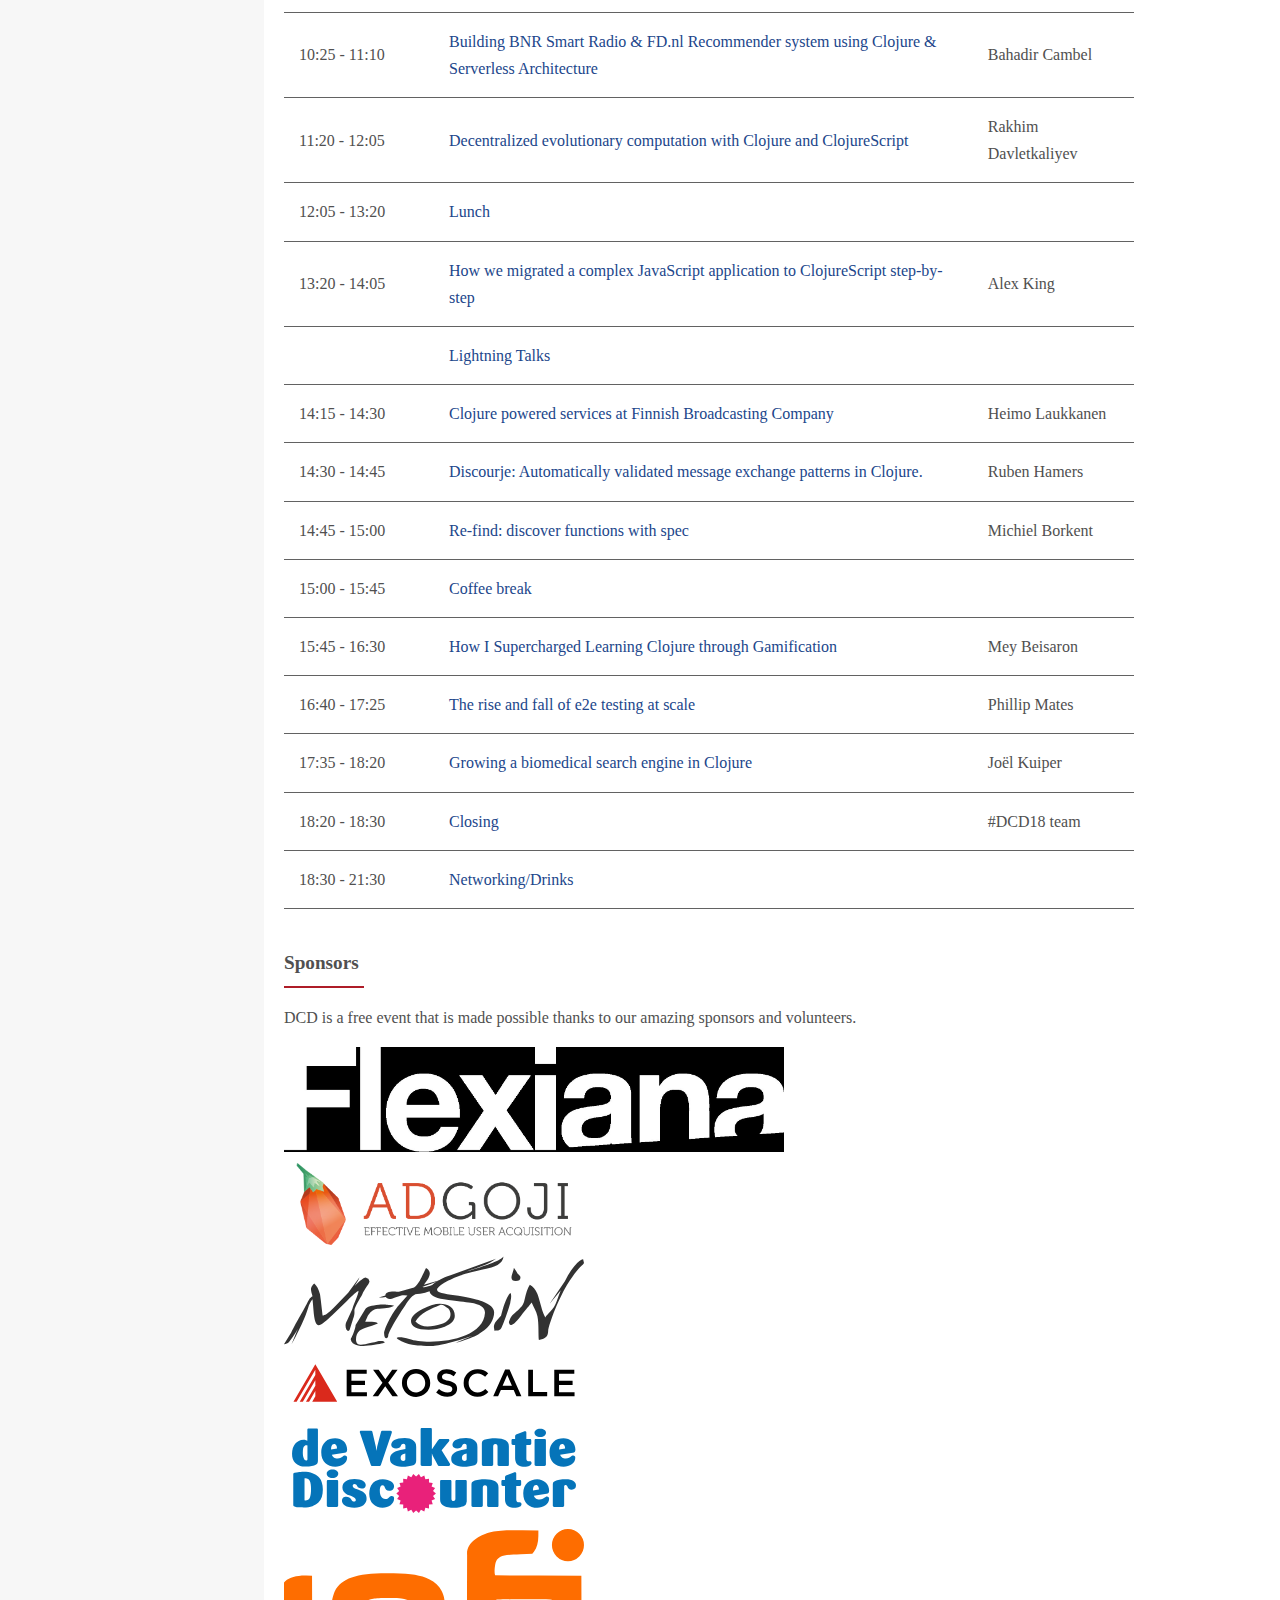
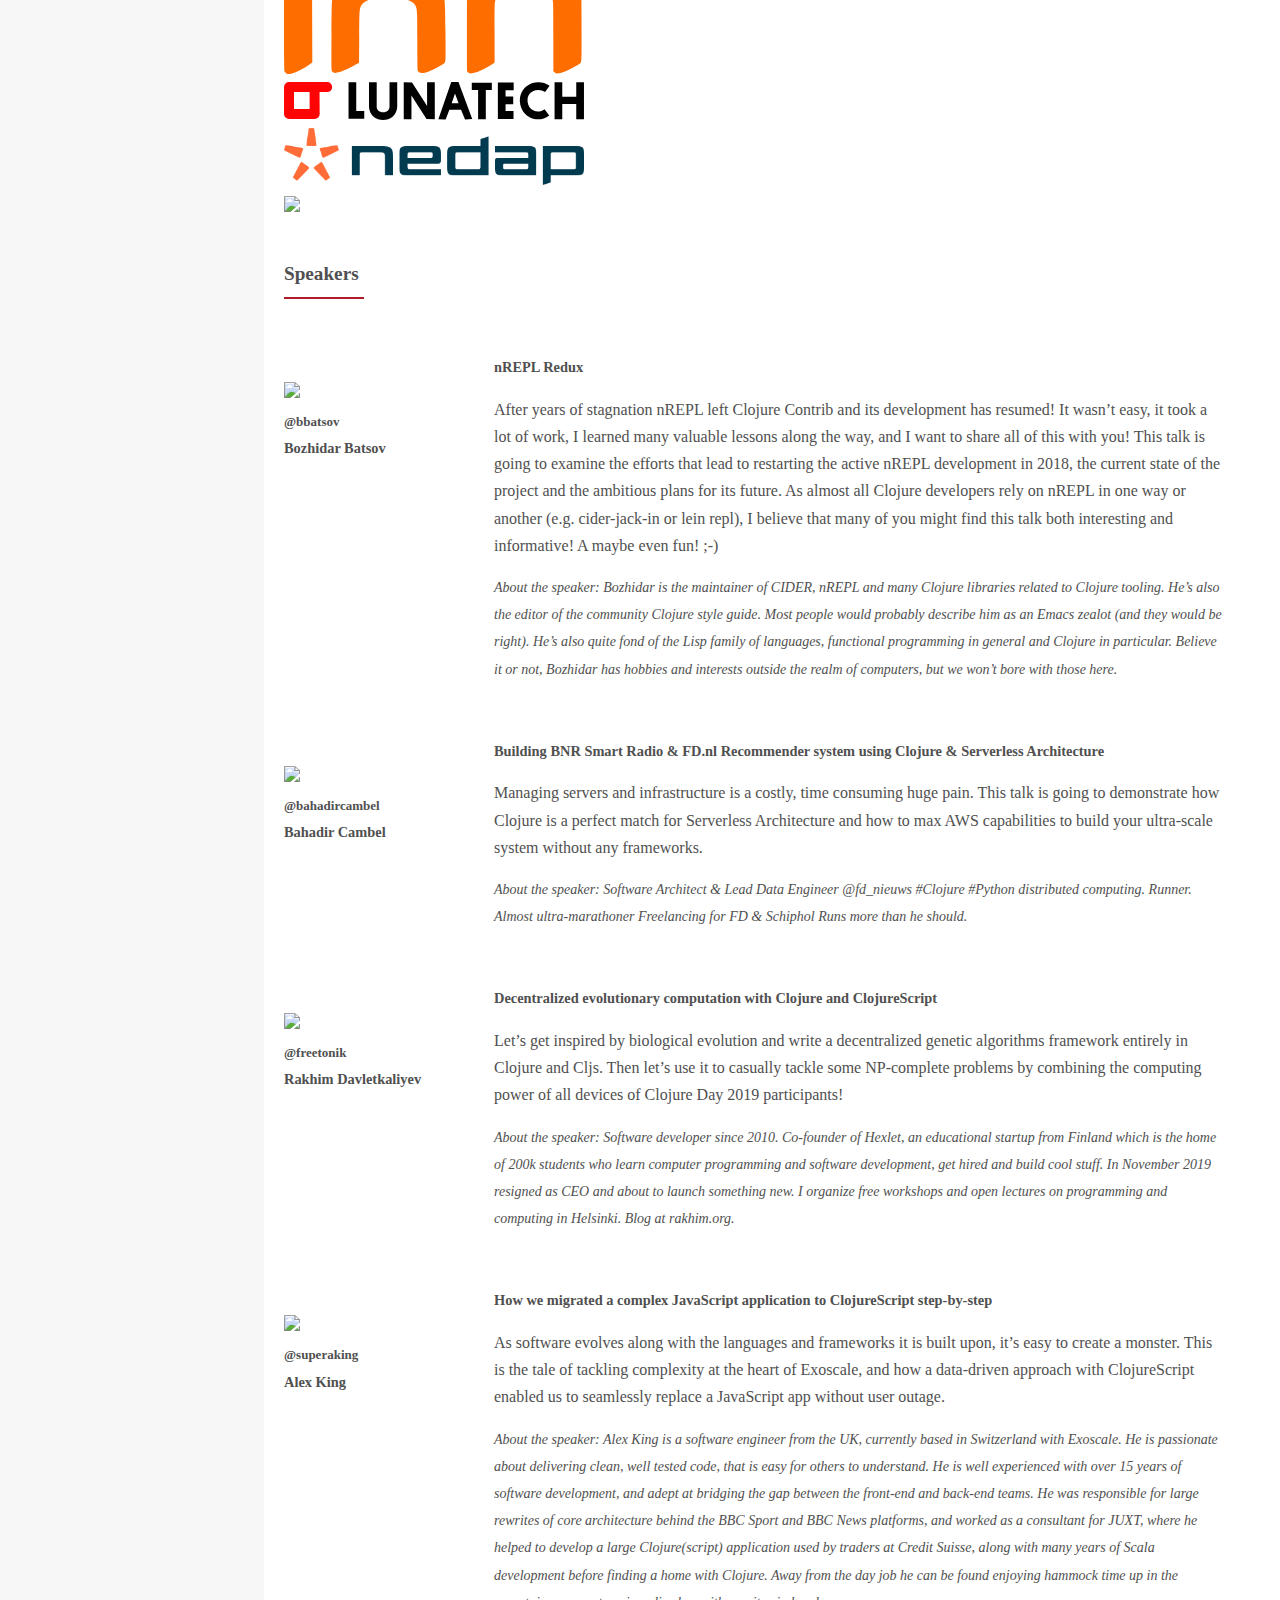
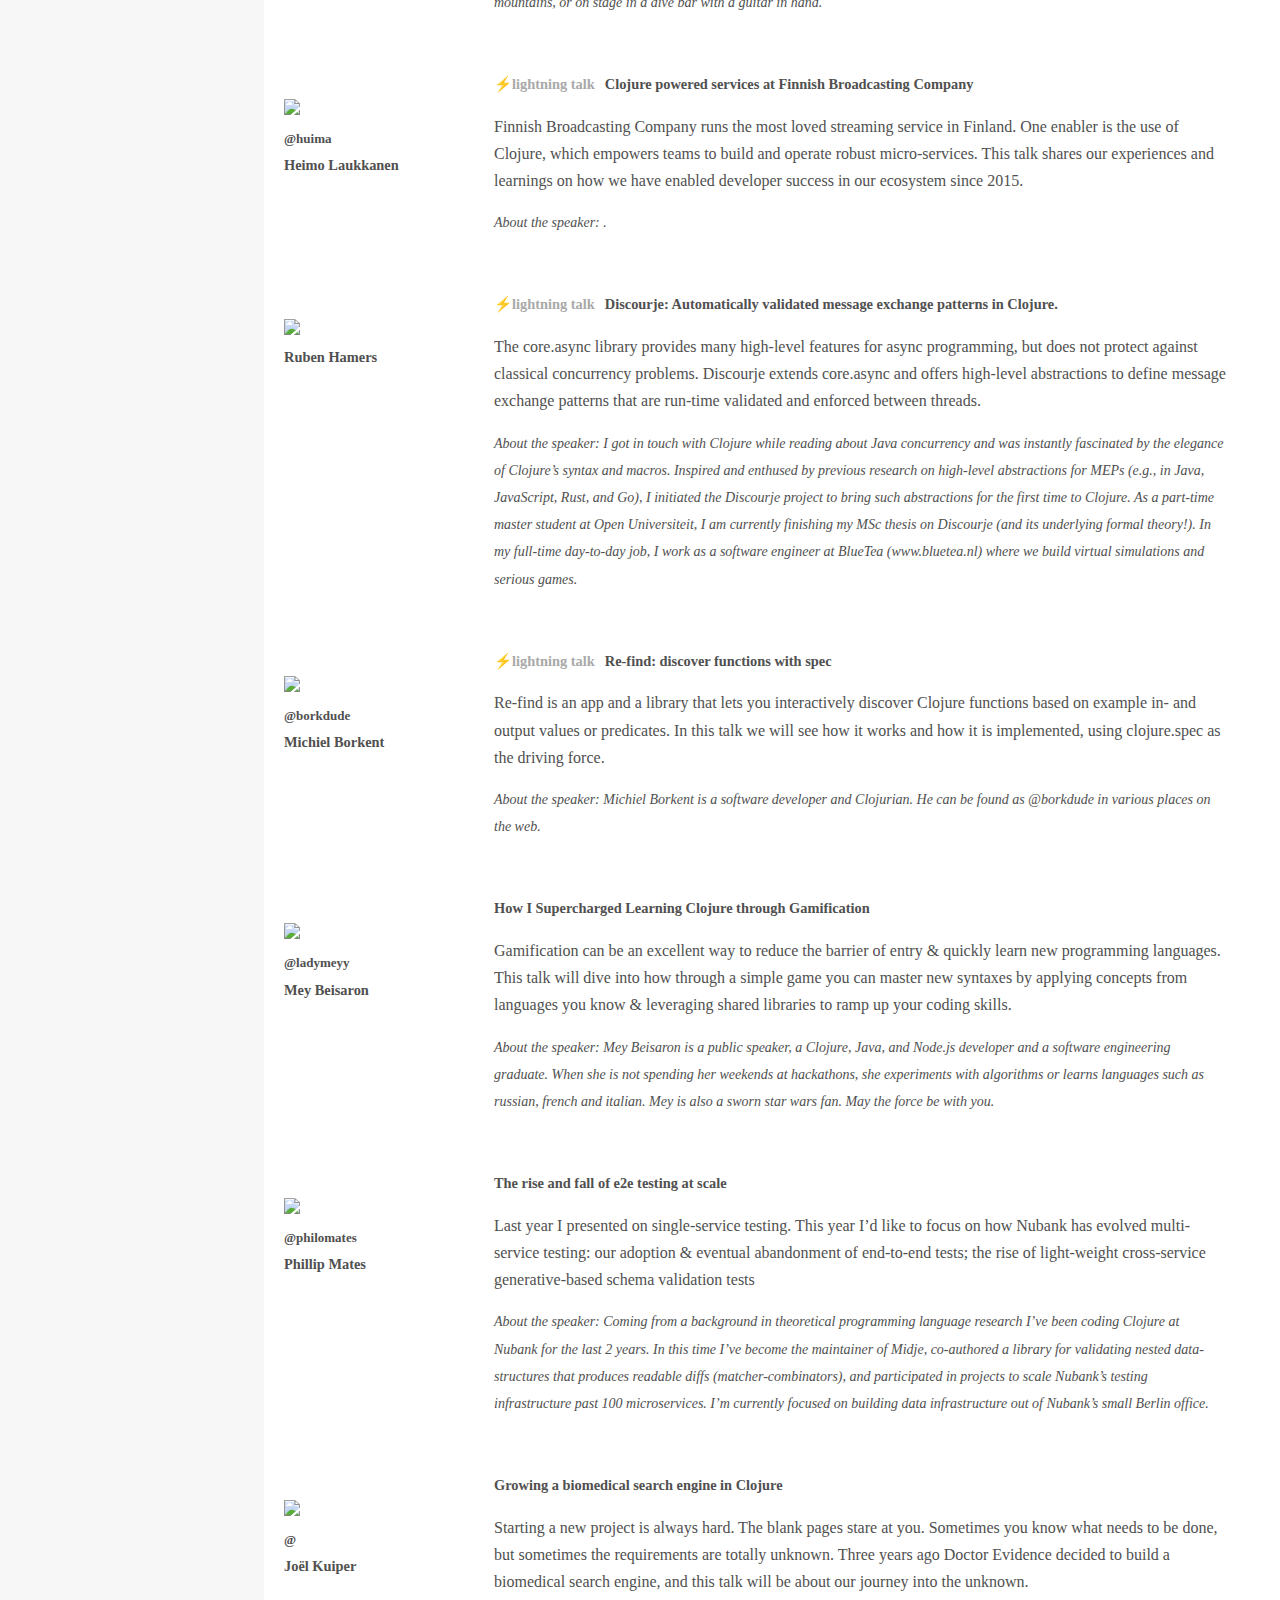
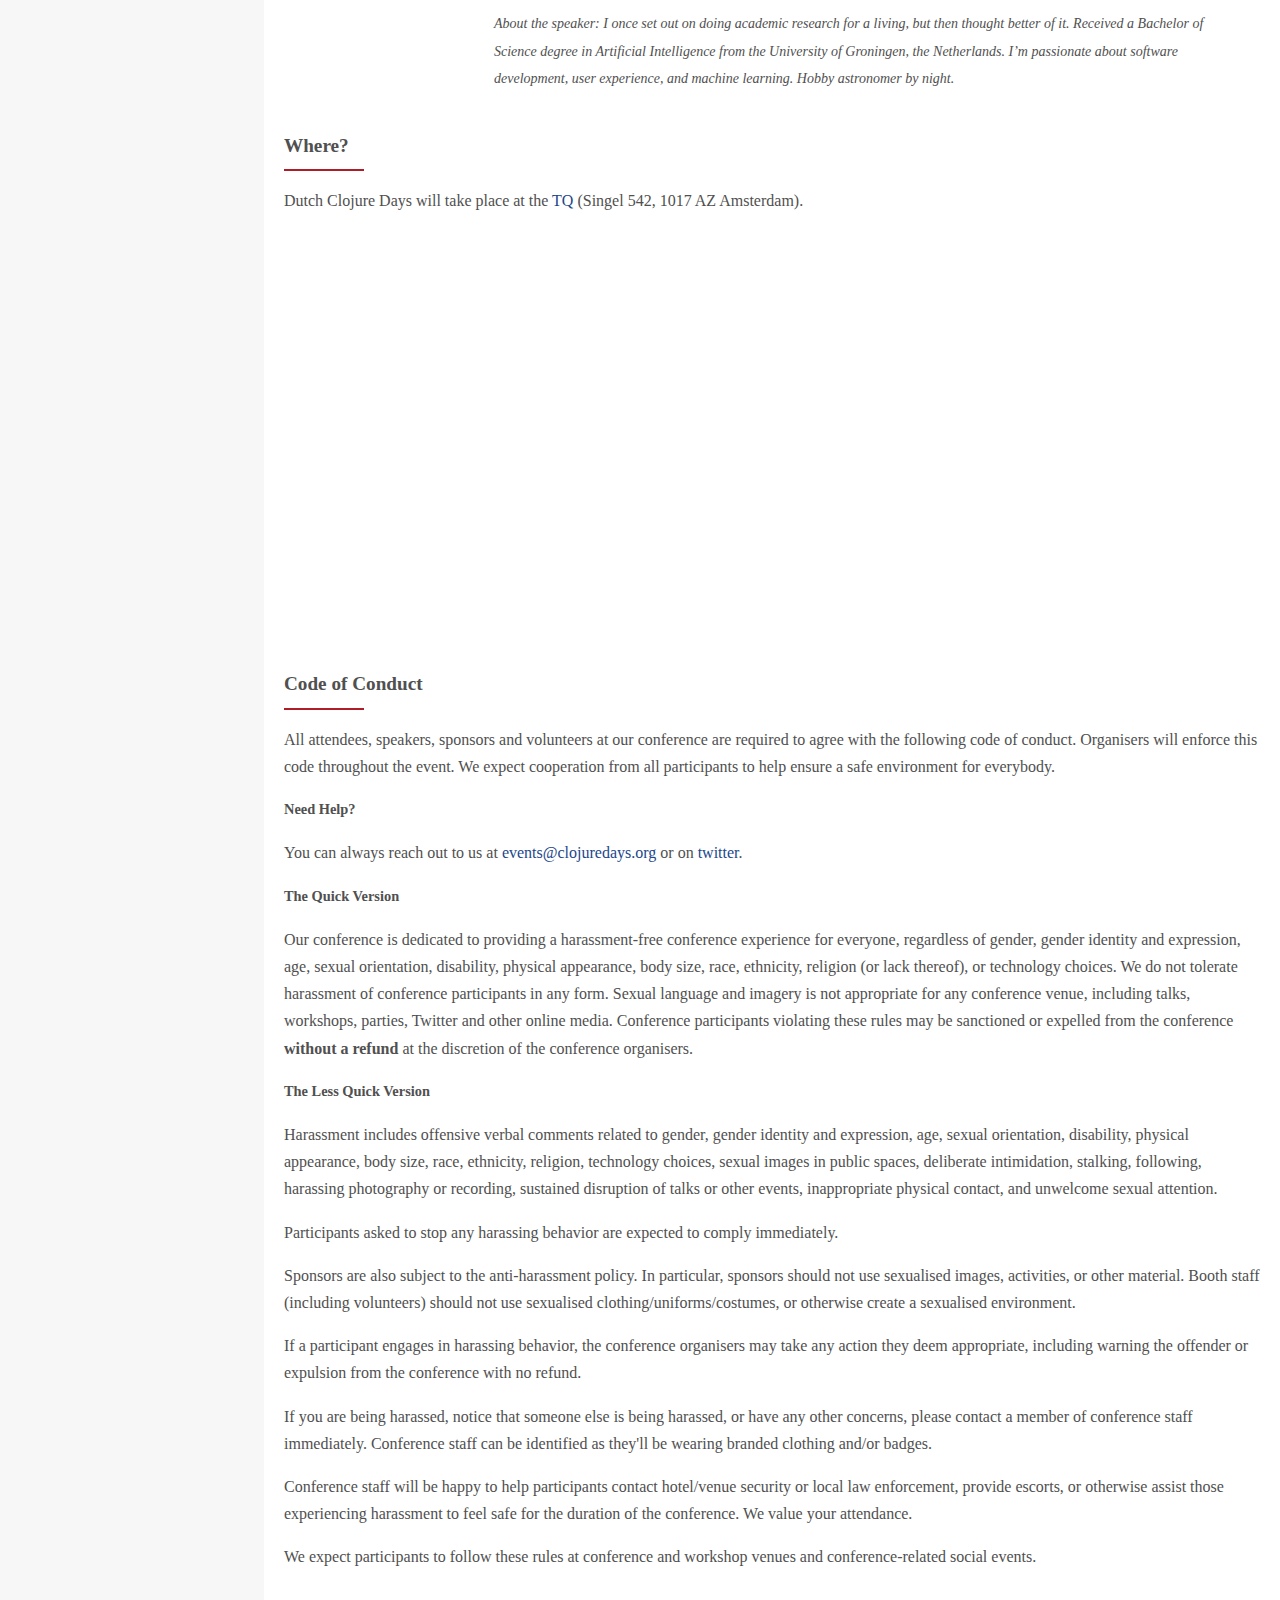
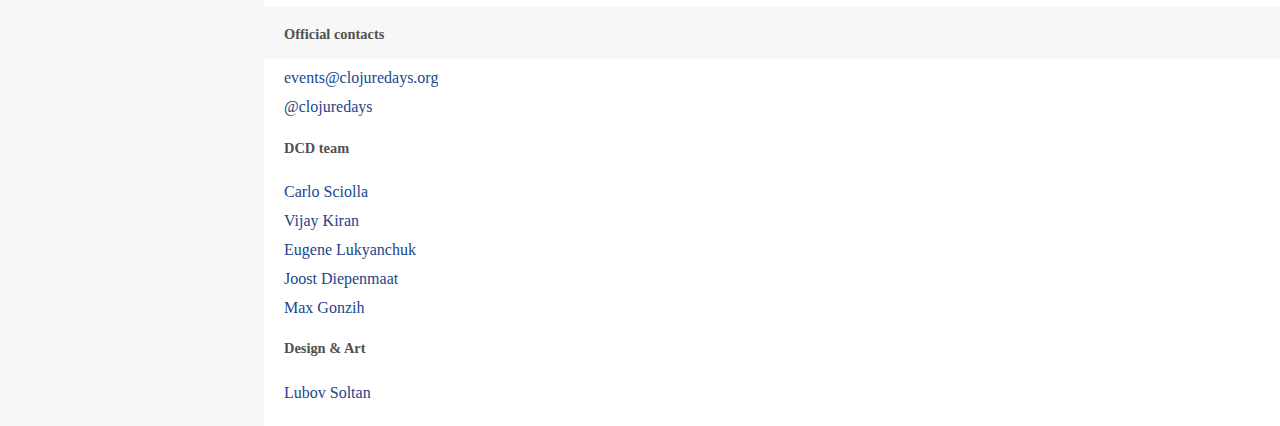
==== commit fac57f6f: "Website updated on Tue Mar 19 17:30:48 CET 2019" ====
--- a/docs/index.html
+++ b/docs/index.html
@@ -22,7 +22,8 @@
 
 <body>
     <div id="container">
-        <div class="site" data-reactroot="" data-reactid="1" data-react-checksum="-985614827"><div class="wrapper-header" data-reactid="2"><header class="header" data-reactid="3"><div class="logo" data-reactid="4"><img src="/img/2019/logo.svg" data-reactid="5"/></div><span class="title" data-reactid="6">DUTCH CLOJURE DAYS 2019</span></header></div><div class="wrapper" data-reactid="7"><aside class="sidebar collapsed" data-reactid="8"><a class="item expand-icon" data-reactid="9">☰</a><a href="#about" class="item" data-reactid="10">About</a><a href="#cfp" class="item" data-reactid="11">Call for papers</a><a href="#date" class="item" data-reactid="12">When?</a><a href="#sponsors" class="item" data-reactid="13">Sponsors</a><a href="#behave" class="item" data-reactid="14">Code of conduct</a><a href="#dcd2018" class="item" data-reactid="15">Archive: DCD2018</a><a href="#dcd2017" class="item" data-reactid="16">Archive: DCD2017</a><a href="#dcd2016" class="item" data-reactid="17">Archive: DCD2016</a></aside><article class="main" data-reactid="18"><div id="about" data-reactid="19"><div id="about" data-reactid="20"><h2 data-reactid="21">About DCD &#x27;19</h2><p data-reactid="22">The Annual International Gathering of Clojure Enthusiasts and Practitioners in the Netherlands!</p><p data-reactid="23"><!-- react-text: 24 -->We welcome you to the 4th edition of our  <!-- /react-text --><b data-reactid="25">free </b><!-- react-text: 26 --> and non-profit Clojure conference organised by the community, for the community with a full day of amazing talks in a friendly welcoming atmosphere. Reserve your free spot today!<!-- /react-text --></p><h2 data-reactid="27">Sponsorship Packages</h2><p data-reactid="28">If you want to support us and Clojure community, consider sponsoring us. Please get in touch via email events@clojuredays.org. We offer two affordable sponsorship packages, check them out: </p><img src="img/2019/sponsor.png" width="600px" data-reactid="29"/><img src="img/2019/partner.png" width="600px" data-reactid="30"/></div></div><div id="date" data-reactid="31"><h2 data-reactid="32">When?</h2><div data-reactid="33"><p data-reactid="34"><!-- react-text: 35 -->Dutch Clojure Days will happen on <!-- /react-text --><b data-reactid="36"> Saturday April 6th, 2019</b><!-- react-text: 37 -->.<!-- /react-text --></p></div></div><div id="cfp" data-reactid="38"><div id="cfp" data-reactid="39"><h2 data-reactid="40">Call for Proposals</h2><p data-reactid="41">We welcome talk proposals of all levels and speakers of all experience levels, our CFP is now OPEN - </p><a href="https://www.papercall.io/dcd19" target="_blank" data-reactid="42"><h4 data-reactid="43">Submit your talk today!</h4></a></div></div><div data-reactid="44"><div id="date" data-reactid="45"><h2 data-reactid="46">Reserve your Spot</h2><p data-reactid="47"><!-- react-text: 48 -->DCD 2019 will be in Amsterdam on <!-- /react-text --><b data-reactid="49">Saturday on April 6th, 2019</b><!-- react-text: 50 -->! Get your ticket now!<!-- /react-text --></p><div id="eventbrite-widget-container-52858312636" data-reactid="51"></div></div></div><div id="sponsors" data-reactid="52"><h2 data-reactid="53">Sponsors</h2><div class="sponsors" data-reactid="54"><p data-reactid="55">DCD is a free event that is made possible thanks to our amazing sponsors and volunteers.</p><a href="http://www.adgoji.com/" target="_blank" class="sponsor regular" data-reactid="56"><img src="img/2019/sponsors/adgoji.svg" data-reactid="57"/></a><a href="http://www.metosin.fi/en" target="_blank" class="sponsor regular" data-reactid="58"><img src="img/2019/sponsors/metosin.svg" data-reactid="59"/></a><a href="https://www.exoscale.ch/" target="_blank" class="sponsor regular" data-reactid="60"><img src="img/2019/sponsors/exoscale.svg" data-reactid="61"/></a><a href="https://vakantiediscounter.nl" target="_blank" class="sponsor regular" data-reactid="62"><img src="img/2019/sponsors/devakantiediscounter.svg" data-reactid="63"/></a><a href="https://infi.nl/" target="_blank" class="sponsor regular infi" data-reactid="64"><img src="img/2019/sponsors/infi.svg" data-reactid="65"/></a><a href="https://flexiana.com/" target="_blank" class="sponsor regular digitalechecklisten" data-reactid="66"><img src="img/2019/sponsors/flexiana.jpg" data-reactid="67"/></a><a href="https://lunatech.com/" target="_blank" class="sponsor regular digitalechecklisten" data-reactid="68"><img src="img/2019/sponsors/lunatech.svg" data-reactid="69"/></a><a href="https://nedap.com" target="_blank" class="sponsor regular digitalechecklisten" data-reactid="70"><img src="img/2019/sponsors/nedap.png" data-reactid="71"/></a></div></div><div id="location" data-reactid="72"><h2 data-reactid="73">Where?</h2><p data-reactid="74">Dutch Clojure Days will take place at the center of Amsterdam.</p><div class="location" data-reactid="75"><p data-reactid="76"><!-- react-text: 77 -->Dutch Clojure Days will take place at <!-- /react-text --><a href="http://tq.co" target="_blank" data-reactid="78">TQ</a><!-- react-text: 79 --> (Singel 542, 1017 AZ Amsterdam).<!-- /react-text --></p><div id="location-map" data-reactid="80"></div></div></div><div id="behave" data-reactid="81"><h2 data-reactid="82">Code of Conduct</h2><div data-reactid="83"><p data-reactid="84">All attendees, speakers, sponsors and volunteers at our conference are required to agree with the following code of conduct. Organisers will enforce this code throughout the event. We expect cooperation from all participants to help ensure a safe environment for everybody.</p><h3 data-reactid="85">Need Help?</h3><p data-reactid="86"><!-- react-text: 87 -->You can always reach out to us at <!-- /react-text --><a href="mailto:events@clojuredays.org" data-reactid="88">events@clojuredays.org</a><!-- react-text: 89 --> or on <!-- /react-text --><a href="https://twitter.com/clojuredays" data-reactid="90">twitter</a><!-- react-text: 91 -->.<!-- /react-text --></p><h3 data-reactid="92">The Quick Version</h3><p data-reactid="93"><!-- react-text: 94 -->Our conference is dedicated to providing a harassment-free conference experience for everyone, regardless of gender, gender identity and expression, age, sexual orientation, disability, physical appearance, body size, race, ethnicity, religion (or lack thereof), or technology choices. We do not tolerate harassment of conference participants in any form. Sexual language and imagery is not appropriate for any conference venue, including talks, workshops, parties, Twitter and other online media. Conference participants violating these rules may be sanctioned or expelled from the conference  <!-- /react-text --><strong data-reactid="95">without a refund</strong><!-- react-text: 96 --> at the discretion of the conference organisers.<!-- /react-text --></p><h3 data-reactid="97">The Less Quick Version</h3><p data-reactid="98">Harassment includes offensive verbal comments related to gender, gender identity and expression, age, sexual orientation, disability, physical appearance, body size, race, ethnicity, religion, technology choices, sexual images in public spaces, deliberate intimidation, stalking, following, harassing photography or recording, sustained disruption of talks or other events, inappropriate physical contact, and unwelcome sexual attention.</p><p data-reactid="99">Participants asked to stop any harassing behavior are expected to comply immediately.</p><p data-reactid="100">Sponsors are also subject to the anti-harassment policy. In particular, sponsors should not use sexualised images, activities, or other material. Booth staff (including volunteers) should not use sexualised clothing/uniforms/costumes, or otherwise create a sexualised environment.</p><p data-reactid="101">If a participant engages in harassing behavior, the conference organisers may take any action they deem appropriate, including warning the offender or expulsion from the conference with no refund.</p><p data-reactid="102">If you are being harassed, notice that someone else is being harassed, or have any other concerns, please contact a member of conference staff immediately. Conference staff can be identified as they&#x27;ll be wearing branded clothing and/or badges.</p><p data-reactid="103">Conference staff will be happy to help participants contact hotel/venue security or local law enforcement, provide escorts, or otherwise assist those experiencing harassment to feel safe for the duration of the conference. We value your attendance.</p><p data-reactid="104">We expect participants to follow these rules at conference and workshop venues and conference-related social events.</p></div></div></article></div><footer class="footer" data-reactid="105"><aside class="sidebar" data-reactid="106"></aside><article class="main" data-reactid="107"><div class="col" data-reactid="108"><h3 data-reactid="109">Official contacts</h3><span class="email-info" data-reactid="110"><a href="mailto:events@clojuredays.org" data-reactid="111">events@clojuredays.org</a></span><span class="org-info" data-reactid="112"><a href="https://twitter.com/clojuredays" data-reactid="113">@clojuredays</a></span></div><div class="col" data-reactid="114"><h3 data-reactid="115">DCD team</h3><span data-reactid="116"><div data-reactid="117"><span class="org-info" data-reactid="118"><a href="https://twitter.com/skuro" target="_blank" data-reactid="119">Carlo Sciolla</a></span><span class="org-info" data-reactid="120"><a href="https://twitter.com/vijaykiran" target="_blank" data-reactid="121">Vijay Kiran</a></span><span class="org-info" data-reactid="122"><a href="https://github.com/agnivalent" target="_blank" data-reactid="123">Eugene Lukyanchuk</a></span><span class="org-info" data-reactid="124"><a href="https://twitter.com/ZeekatSoftware" target="_blank" data-reactid="125">Joost Diepenmaat</a></span><span class="org-info" data-reactid="126"><a href="https://github.com/Gonzih" target="_blank" data-reactid="127">Max Gonzih</a></span></div></span></div><div class="col" data-reactid="128"><h3 data-reactid="129">Design &amp; Art</h3><span data-reactid="130"><a href="https://twitter.com/moolver_sin" target="_blank" data-reactid="131">Lubov Soltan</a></span></div></article></footer></div>
+        <div class="site" data-reactroot="" data-reactid="1" data-react-checksum="1101330971"><div class="wrapper-header" data-reactid="2"><header class="header" data-reactid="3"><div class="logo" data-reactid="4"><img src="/img/2019/logo.svg" data-reactid="5"/></div><span class="title" data-reactid="6">DUTCH CLOJURE DAYS 2019</span></header></div><div class="wrapper" data-reactid="7"><aside class="sidebar collapsed" data-reactid="8"><a class="item expand-icon" data-reactid="9">☰</a><a href="#about" class="item" data-reactid="10">About</a><a href="#cfp" class="item" data-reactid="11">Call for papers</a><a href="#date" class="item" data-reactid="12">When?</a><a href="#agenda" class="item" data-reactid="13">Agenda</a><a href="#sponsors" class="item" data-reactid="14">Sponsors</a><a href="#speakers" class="item" data-reactid="15">Speakers</a><a href="#behave" class="item" data-reactid="16">Code of conduct</a><a href="#location" class="item" data-reactid="17">Where?</a><a href="#dcd2018" class="item" data-reactid="18">Archive: DCD2018</a><a href="#dcd2017" class="item" data-reactid="19">Archive: DCD2017</a><a href="#dcd2016" class="item" data-reactid="20">Archive: DCD2016</a></aside><article class="main" data-reactid="21"><div id="about" data-reactid="22"><div id="about" data-reactid="23"><h2 data-reactid="24">About DCD &#x27;19</h2><p data-reactid="25">The Annual International Gathering of Clojure Enthusiasts and Practitioners in the Netherlands!</p><p data-reactid="26"><!-- react-text: 27 -->We welcome you to the 4th edition of our  <!-- /react-text --><b data-reactid="28">free </b><!-- react-text: 29 --> and non-profit Clojure conference organised by the community, for the community with a full day of amazing talks in a friendly welcoming atmosphere. Reserve your free spot today!<!-- /react-text --></p><h2 data-reactid="30">Sponsorship Packages</h2><p data-reactid="31">If you want to support us and Clojure community, consider sponsoring us. Please get in touch via email events@clojuredays.org. We offer two affordable sponsorship packages, check them out: </p><img src="img/2019/sponsor.png" width="600px" data-reactid="32"/><img src="img/2019/partner.png" width="600px" data-reactid="33"/></div></div><div id="date" data-reactid="34"><h2 data-reactid="35">When?</h2><div data-reactid="36"><p data-reactid="37"><!-- react-text: 38 -->Dutch Clojure Days will happen on <!-- /react-text --><b data-reactid="39"> Saturday April 6th, 2019</b><!-- react-text: 40 -->.<!-- /react-text --></p></div></div><div id="cfp" data-reactid="41"><div id="cfp" data-reactid="42"><h2 data-reactid="43">Call for Proposals</h2><p data-reactid="44">Our CFP is now closed.</p></div></div><div data-reactid="45"><div id="date" data-reactid="46"><h2 data-reactid="47">Reserve your Spot</h2><p data-reactid="48"><!-- react-text: 49 -->DCD 2019 will be in Amsterdam on <!-- /react-text --><b data-reactid="50">Saturday on April 6th, 2019</b><!-- react-text: 51 -->! Get your ticket now!<!-- /react-text --></p><div id="eventbrite-widget-container-52858312636" data-reactid="52"></div></div></div><div id="agenda" data-reactid="53"><h2 data-reactid="54">Agenda</h2><div class="agenda" data-reactid="55"><table cellspacing="0" data-reactid="56"><tbody data-reactid="57"><tr data-reactid="58"><td class="time" data-reactid="59"><p class="start" data-reactid="60">8:30</p><p class="end" data-reactid="61">9:15</p></td><td colspan="2" data-reactid="62"><a href="#Reception" data-reactid="63">Reception</a></td></tr><tr data-reactid="64"><td class="time" data-reactid="65"><p class="start" data-reactid="66">9:15</p><p class="end" data-reactid="67">9:30</p></td><td colspan="1" data-reactid="68"><a href="#Opening" data-reactid="69">Opening</a></td><td data-reactid="70">#DCD18 team</td></tr><tr data-reactid="71"><td class="time" data-reactid="72"><p class="start" data-reactid="73">9:30</p><p class="end" data-reactid="74">10:15</p></td><td colspan="1" data-reactid="75"><a href="#nREPL Redux" data-reactid="76">nREPL Redux</a></td><td data-reactid="77">Bozhidar Batsov</td></tr><tr data-reactid="78"><td class="time" data-reactid="79"><p class="start" data-reactid="80">10:25</p><p class="end" data-reactid="81">11:10</p></td><td colspan="1" data-reactid="82"><a href="#Building BNR Smart Radio &amp; FD.nl Recommender system using Clojure &amp; Serverless Architecture" data-reactid="83">Building BNR Smart Radio &amp; FD.nl Recommender system using Clojure &amp; Serverless Architecture</a></td><td data-reactid="84">Bahadir Cambel</td></tr><tr data-reactid="85"><td class="time" data-reactid="86"><p class="start" data-reactid="87">11:20</p><p class="end" data-reactid="88">12:05</p></td><td colspan="1" data-reactid="89"><a href="#Decentralized evolutionary computation with Clojure and ClojureScript" data-reactid="90">Decentralized evolutionary computation with Clojure and ClojureScript</a></td><td data-reactid="91">Rakhim Davletkaliyev</td></tr><tr data-reactid="92"><td class="time" data-reactid="93"><p class="start" data-reactid="94">12:05</p><p class="end" data-reactid="95">13:20</p></td><td colspan="2" data-reactid="96"><a href="#Lunch" data-reactid="97">Lunch</a></td></tr><tr data-reactid="98"><td class="time" data-reactid="99"><p class="start" data-reactid="100">13:20</p><p class="end" data-reactid="101">14:05</p></td><td colspan="1" data-reactid="102"><a href="#How we migrated a complex JavaScript application to ClojureScript step-by-step" data-reactid="103">How we migrated a complex JavaScript application to ClojureScript step-by-step</a></td><td data-reactid="104">Alex King</td></tr><tr data-reactid="105"><td class="time" data-reactid="106"></td><td colspan="2" data-reactid="107"><a href="#Lightning Talks" data-reactid="108">Lightning Talks</a></td></tr><tr data-reactid="109"><td class="time" data-reactid="110"><p class="start" data-reactid="111">14:15</p><p class="end" data-reactid="112">14:30</p></td><td colspan="1" data-reactid="113"><a href="#Clojure powered services at Finnish Broadcasting Company" data-reactid="114">Clojure powered services at Finnish Broadcasting Company</a></td><td data-reactid="115">Heimo Laukkanen</td></tr><tr data-reactid="116"><td class="time" data-reactid="117"><p class="start" data-reactid="118">14:30</p><p class="end" data-reactid="119">14:45</p></td><td colspan="1" data-reactid="120"><a href="#Discourje: Automatically validated message exchange patterns in Clojure." data-reactid="121">Discourje: Automatically validated message exchange patterns in Clojure.</a></td><td data-reactid="122">Ruben Hamers</td></tr><tr data-reactid="123"><td class="time" data-reactid="124"><p class="start" data-reactid="125">14:45</p><p class="end" data-reactid="126">15:00</p></td><td colspan="1" data-reactid="127"><a href="#Re-find: discover functions with spec" data-reactid="128">Re-find: discover functions with spec</a></td><td data-reactid="129">Michiel Borkent</td></tr><tr data-reactid="130"><td class="time" data-reactid="131"><p class="start" data-reactid="132">15:00</p><p class="end" data-reactid="133">15:45</p></td><td colspan="2" data-reactid="134"><a href="#Coffee break" data-reactid="135">Coffee break</a></td></tr><tr data-reactid="136"><td class="time" data-reactid="137"><p class="start" data-reactid="138">15:45</p><p class="end" data-reactid="139">16:30</p></td><td colspan="1" data-reactid="140"><a href="#How I Supercharged Learning Clojure through Gamification" data-reactid="141">How I Supercharged Learning Clojure through Gamification</a></td><td data-reactid="142">Mey Beisaron</td></tr><tr data-reactid="143"><td class="time" data-reactid="144"><p class="start" data-reactid="145">16:40</p><p class="end" data-reactid="146">17:25</p></td><td colspan="1" data-reactid="147"><a href="#The rise and fall of e2e testing at scale" data-reactid="148">The rise and fall of e2e testing at scale</a></td><td data-reactid="149">Phillip Mates</td></tr><tr data-reactid="150"><td class="time" data-reactid="151"><p class="start" data-reactid="152">17:35</p><p class="end" data-reactid="153">18:20</p></td><td colspan="1" data-reactid="154"><a href="#Growing a biomedical search engine in Clojure" data-reactid="155">Growing a biomedical search engine in Clojure</a></td><td data-reactid="156">Joël Kuiper</td></tr><tr data-reactid="157"><td class="time" data-reactid="158"><p class="start" data-reactid="159">18:20</p><p class="end" data-reactid="160">18:30</p></td><td colspan="1" data-reactid="161"><a href="#Closing" data-reactid="162">Closing</a></td><td data-reactid="163">#DCD18 team</td></tr><tr data-reactid="164"><td class="time" data-reactid="165"><p class="start" data-reactid="166">18:30</p><p class="end" data-reactid="167">21:30</p></td><td colspan="2" data-reactid="168"><a href="#Networking/Drinks" data-reactid="169">Networking/Drinks</a></td></tr></tbody></table></div></div><div id="sponsors" data-reactid="170"><h2 data-reactid="171">Sponsors</h2><div class="sponsors" data-reactid="172"><p data-reactid="173">DCD is a free event that is made possible thanks to our amazing sponsors and volunteers.</p><a href="https://flexiana.com/" target="_blank" class="sponsor platinum" data-reactid="174"><img src="img/2019/sponsors/flexiana.jpg" data-reactid="175"/></a><a href="http://www.adgoji.com/" target="_blank" class="sponsor regular" data-reactid="176"><img src="img/2019/sponsors/adgoji.svg" data-reactid="177"/></a><a href="http://www.metosin.fi/en" target="_blank" class="sponsor regular" data-reactid="178"><img src="img/2019/sponsors/metosin.svg" data-reactid="179"/></a><a href="https://www.exoscale.ch/" target="_blank" class="sponsor regular" data-reactid="180"><img src="img/2019/sponsors/exoscale.svg" data-reactid="181"/></a><a href="https://vakantiediscounter.nl" target="_blank" class="sponsor regular" data-reactid="182"><img src="img/2019/sponsors/devakantiediscounter.svg" data-reactid="183"/></a><a href="https://infi.nl/" target="_blank" class="sponsor regular" data-reactid="184"><img src="img/2019/sponsors/infi.svg" data-reactid="185"/></a><a href="https://lunatech.com/" target="_blank" class="sponsor regular" data-reactid="186"><img src="img/2019/sponsors/lunatech.svg" data-reactid="187"/></a><a href="https://nedap.com" target="_blank" class="sponsor regular" data-reactid="188"><img src="img/2019/sponsors/nedap.png" data-reactid="189"/></a><a href="https://data42.de" target="_blank" class="sponsor regular" data-reactid="190"><img src="img/2019/sponsors/data42.svg" data-reactid="191"/></a></div></div><div id="speakers" data-reactid="192"><h2 data-reactid="193">Speakers</h2><div class="speakers" data-reactid="194"><div class="speaker" data-reactid="195"><div class="name" data-reactid="196"><img src="img/speakers/bbatsov.jpg" data-reactid="197"/><a href="https://twitter.com/bbatsov" target="_blank" class="twitter-link" data-reactid="198"><span class="twitter-handle" data-reactid="199">@bbatsov</span></a><h3 data-reactid="200">Bozhidar Batsov</h3></div><div class="info" data-reactid="201"><h3 id="nREPL Redux" class="title" data-reactid="202"><!-- react-text: 203 -->nREPL Redux<!-- /react-text --></h3><div class="description" data-reactid="204">After years of stagnation nREPL left Clojure Contrib and its development has resumed! It wasn’t easy, it took a lot of work, I learned many valuable lessons along the way, and I want to share all of this with you! This talk is going to examine the efforts that lead to restarting the active nREPL development in 2018, the current state of the project and the ambitious plans for its future. As almost all Clojure developers rely on nREPL in one way or another (e.g. cider-jack-in or lein repl), I believe that many of you might find this talk both interesting and informative! A maybe even fun! ;-)</div><div class="bio" data-reactid="205"><!-- react-text: 206 -->About the speaker: <!-- /react-text --><!-- react-text: 207 -->Bozhidar is the maintainer of CIDER, nREPL and many Clojure libraries related to Clojure tooling. He’s also the editor of the community Clojure style guide. Most people would probably describe him as an Emacs zealot (and they would be right). He’s also quite fond of the Lisp family of languages, functional programming in general and Clojure in particular.
+Believe it or not, Bozhidar has hobbies and interests outside the realm of computers, but we won’t bore with those here.<!-- /react-text --></div></div></div><div class="speaker" data-reactid="208"><div class="name" data-reactid="209"><img src="img/speakers/bcambel.jpg" data-reactid="210"/><a href="https://twitter.com/bahadircambel" target="_blank" class="twitter-link" data-reactid="211"><span class="twitter-handle" data-reactid="212">@bahadircambel</span></a><h3 data-reactid="213">Bahadir Cambel</h3></div><div class="info" data-reactid="214"><h3 id="Building BNR Smart Radio &amp; FD.nl Recommender system using Clojure &amp; Serverless Architecture" class="title" data-reactid="215"><!-- react-text: 216 -->Building BNR Smart Radio &amp; FD.nl Recommender system using Clojure &amp; Serverless Architecture<!-- /react-text --></h3><div class="description" data-reactid="217">Managing servers and infrastructure is a costly, time consuming huge pain. This talk is going to demonstrate how Clojure is a perfect match for Serverless Architecture and how to max AWS capabilities to build your ultra-scale system without any frameworks.</div><div class="bio" data-reactid="218"><!-- react-text: 219 -->About the speaker: <!-- /react-text --><!-- react-text: 220 -->Software Architect &amp; Lead Data Engineer @fd_nieuws #Clojure #Python distributed computing. Runner. Almost ultra-marathoner Freelancing for FD &amp; Schiphol Runs more than he should.<!-- /react-text --></div></div></div><div class="speaker" data-reactid="221"><div class="name" data-reactid="222"><img src="img/speakers/rdavletkaliyev.jpg" data-reactid="223"/><a href="https://twitter.com/freetonik" target="_blank" class="twitter-link" data-reactid="224"><span class="twitter-handle" data-reactid="225">@freetonik</span></a><h3 data-reactid="226">Rakhim Davletkaliyev</h3></div><div class="info" data-reactid="227"><h3 id="Decentralized evolutionary computation with Clojure and ClojureScript" class="title" data-reactid="228"><!-- react-text: 229 -->Decentralized evolutionary computation with Clojure and ClojureScript<!-- /react-text --></h3><div class="description" data-reactid="230">Let’s get inspired by biological evolution and write a decentralized genetic algorithms framework entirely in Clojure and Cljs. Then let’s use it to casually tackle some NP-complete problems by combining the computing power of all devices of Clojure Day 2019 participants!</div><div class="bio" data-reactid="231"><!-- react-text: 232 -->About the speaker: <!-- /react-text --><!-- react-text: 233 -->Software developer since 2010. Co-founder of Hexlet, an educational startup from Finland which is the home of 200k students who learn computer programming and software development, get hired and build cool stuff. In November 2019 resigned as CEO and about to launch something new. I organize free workshops and open lectures on programming and computing in Helsinki. Blog at rakhim.org.<!-- /react-text --></div></div></div><div class="speaker" data-reactid="234"><div class="name" data-reactid="235"><img src="img/speakers/aking.jpg" data-reactid="236"/><a href="https://twitter.com/superaking" target="_blank" class="twitter-link" data-reactid="237"><span class="twitter-handle" data-reactid="238">@superaking</span></a><h3 data-reactid="239">Alex King</h3></div><div class="info" data-reactid="240"><h3 id="How we migrated a complex JavaScript application to ClojureScript step-by-step" class="title" data-reactid="241"><!-- react-text: 242 -->How we migrated a complex JavaScript application to ClojureScript step-by-step<!-- /react-text --></h3><div class="description" data-reactid="243">As software evolves along with the languages and frameworks it is built upon, it’s easy to create a monster. This is the tale of tackling complexity at the heart of Exoscale, and how a data-driven approach with ClojureScript enabled us to seamlessly replace a JavaScript app without user outage.</div><div class="bio" data-reactid="244"><!-- react-text: 245 -->About the speaker: <!-- /react-text --><!-- react-text: 246 -->Alex King is a software engineer from the UK, currently based in Switzerland with Exoscale. He is passionate about delivering clean, well tested code, that is easy for others to understand. He is well experienced with over 15 years of software development, and adept at bridging the gap between the front-end and back-end teams. He was responsible for large rewrites of core architecture behind the BBC Sport and BBC News platforms, and worked as a consultant for JUXT, where he helped to develop a large Clojure(script) application used by traders at Credit Suisse, along with many years of Scala development before finding a home with Clojure. Away from the day job he can be found enjoying hammock time up in the mountains, or on stage in a dive bar with a guitar in hand.<!-- /react-text --></div></div></div><div class="speaker" data-reactid="247"><div class="name" data-reactid="248"><img src="img/speakers/hlaukkanen.jpg" data-reactid="249"/><a href="https://twitter.com/huima" target="_blank" class="twitter-link" data-reactid="250"><span class="twitter-handle" data-reactid="251">@huima</span></a><h3 data-reactid="252">Heimo Laukkanen</h3></div><div class="info" data-reactid="253"><h3 id="Clojure powered services at Finnish Broadcasting Company" class="title" data-reactid="254"><span class="lightning" data-reactid="255">lightning talk</span><!-- react-text: 256 -->Clojure powered services at Finnish Broadcasting Company<!-- /react-text --></h3><div class="description" data-reactid="257">Finnish Broadcasting Company runs the most loved streaming service in Finland. One enabler is the use of Clojure, which empowers teams to build and operate robust micro-services. This talk shares our experiences and learnings on how we have enabled developer success in our ecosystem since 2015.</div><div class="bio" data-reactid="258"><!-- react-text: 259 -->About the speaker: <!-- /react-text --><!-- react-text: 260 -->.<!-- /react-text --></div></div></div><div class="speaker" data-reactid="261"><div class="name" data-reactid="262"><img src="img/speakers/rhamers.jpg" data-reactid="263"/><h3 data-reactid="264">Ruben Hamers</h3></div><div class="info" data-reactid="265"><h3 id="Discourje: Automatically validated message exchange patterns in Clojure." class="title" data-reactid="266"><span class="lightning" data-reactid="267">lightning talk</span><!-- react-text: 268 -->Discourje: Automatically validated message exchange patterns in Clojure.<!-- /react-text --></h3><div class="description" data-reactid="269">The core.async library provides many high-level features for async programming, but does not protect against classical concurrency problems. Discourje extends core.async and offers high-level abstractions to define message exchange patterns that are run-time validated and enforced between threads.</div><div class="bio" data-reactid="270"><!-- react-text: 271 -->About the speaker: <!-- /react-text --><!-- react-text: 272 -->I got in touch with Clojure while reading about Java concurrency and was instantly fascinated by the elegance of Clojure’s syntax and macros. Inspired and enthused by previous research on high-level abstractions for MEPs (e.g., in Java, JavaScript, Rust, and Go), I initiated the Discourje project to bring such abstractions for the first time to Clojure. As a part-time master student at Open Universiteit, I am currently finishing my MSc thesis on Discourje (and its underlying formal theory!). In my full-time day-to-day job, I work as a software engineer at BlueTea (www.bluetea.nl) where we build virtual simulations and serious games.<!-- /react-text --></div></div></div><div class="speaker" data-reactid="273"><div class="name" data-reactid="274"><img src="img/speakers/borkdude.jpg" data-reactid="275"/><a href="https://twitter.com/borkdude" target="_blank" class="twitter-link" data-reactid="276"><span class="twitter-handle" data-reactid="277">@borkdude</span></a><h3 data-reactid="278">Michiel Borkent</h3></div><div class="info" data-reactid="279"><h3 id="Re-find: discover functions with spec" class="title" data-reactid="280"><span class="lightning" data-reactid="281">lightning talk</span><!-- react-text: 282 -->Re-find: discover functions with spec<!-- /react-text --></h3><div class="description" data-reactid="283">Re-find is an app and a library that lets you interactively discover Clojure functions based on example in- and output values or predicates. In this talk we will see how it works and how it is implemented, using clojure.spec as the driving force.</div><div class="bio" data-reactid="284"><!-- react-text: 285 -->About the speaker: <!-- /react-text --><!-- react-text: 286 -->Michiel Borkent is a software developer and Clojurian. He can be found as @borkdude in various places on the web.<!-- /react-text --></div></div></div><div class="speaker" data-reactid="287"><div class="name" data-reactid="288"><img src="img/speakers/mbeisaron.jpg" data-reactid="289"/><a href="https://twitter.com/ladymeyy" target="_blank" class="twitter-link" data-reactid="290"><span class="twitter-handle" data-reactid="291">@ladymeyy</span></a><h3 data-reactid="292">Mey Beisaron</h3></div><div class="info" data-reactid="293"><h3 id="How I Supercharged Learning Clojure through Gamification" class="title" data-reactid="294"><!-- react-text: 295 -->How I Supercharged Learning Clojure through Gamification<!-- /react-text --></h3><div class="description" data-reactid="296">Gamification can be an excellent way to reduce the barrier of entry &amp; quickly learn new programming languages. This talk will dive into how through a simple game you can master new syntaxes by applying concepts from languages you know &amp; leveraging shared libraries to ramp up your coding skills.</div><div class="bio" data-reactid="297"><!-- react-text: 298 -->About the speaker: <!-- /react-text --><!-- react-text: 299 -->Mey Beisaron is a public speaker, a Clojure, Java, and Node.js developer and a software engineering graduate. When she is not spending her weekends at hackathons, she experiments with algorithms or learns languages such as russian, french and italian. Mey is also a sworn star wars fan. May the force be with you.<!-- /react-text --></div></div></div><div class="speaker" data-reactid="300"><div class="name" data-reactid="301"><img src="img/speakers/phillip.jpg" data-reactid="302"/><a href="https://twitter.com/philomates" target="_blank" class="twitter-link" data-reactid="303"><span class="twitter-handle" data-reactid="304">@philomates</span></a><h3 data-reactid="305">Phillip Mates</h3></div><div class="info" data-reactid="306"><h3 id="The rise and fall of e2e testing at scale" class="title" data-reactid="307"><!-- react-text: 308 -->The rise and fall of e2e testing at scale<!-- /react-text --></h3><div class="description" data-reactid="309">Last year I presented on single-service testing. This year I’d like to focus on how Nubank has evolved multi-service testing: our adoption &amp; eventual abandonment of end-to-end tests; the rise of light-weight cross-service generative-based schema validation tests</div><div class="bio" data-reactid="310"><!-- react-text: 311 -->About the speaker: <!-- /react-text --><!-- react-text: 312 -->Coming from a background in theoretical programming language research I’ve been coding Clojure at Nubank for the last 2 years. In this time I’ve become the maintainer of Midje, co-authored a library for validating nested data-structures that produces readable diffs (matcher-combinators), and participated in projects to scale Nubank’s testing infrastructure past 100 microservices. I’m currently focused on building data infrastructure out of Nubank’s small Berlin office.<!-- /react-text --></div></div></div><div class="speaker" data-reactid="313"><div class="name" data-reactid="314"><img src="img/speakers/jkuipers.png" data-reactid="315"/><a href="https://twitter.com/" target="_blank" class="twitter-link" data-reactid="316"><span class="twitter-handle" data-reactid="317">@</span></a><h3 data-reactid="318">Joël Kuiper</h3></div><div class="info" data-reactid="319"><h3 id="Growing a biomedical search engine in Clojure" class="title" data-reactid="320"><!-- react-text: 321 -->Growing a biomedical search engine in Clojure<!-- /react-text --></h3><div class="description" data-reactid="322">Starting a new project is always hard. The blank pages stare at you. Sometimes you know what needs to be done, but sometimes the requirements are totally unknown. Three years ago Doctor Evidence decided to build a biomedical search engine, and this talk will be about our journey into the unknown.</div><div class="bio" data-reactid="323"><!-- react-text: 324 -->About the speaker: <!-- /react-text --><!-- react-text: 325 -->I once set out on doing academic research for a living, but then thought better of it. Received a Bachelor of Science degree in Artificial Intelligence from the University of Groningen, the Netherlands. I’m passionate about software development, user experience, and machine learning. Hobby astronomer by night.<!-- /react-text --></div></div></div></div></div><div id="location" data-reactid="326"><h2 data-reactid="327">Where?</h2><div class="location" data-reactid="328"><p data-reactid="329"><!-- react-text: 330 -->Dutch Clojure Days will take place at the <!-- /react-text --><a href="http://tq.co" target="_blank" data-reactid="331">TQ</a><!-- react-text: 332 --> (Singel 542, 1017 AZ Amsterdam).<!-- /react-text --></p><div id="location-map" data-reactid="333"></div></div></div><div id="behave" data-reactid="334"><h2 data-reactid="335">Code of Conduct</h2><div data-reactid="336"><p data-reactid="337">All attendees, speakers, sponsors and volunteers at our conference are required to agree with the following code of conduct. Organisers will enforce this code throughout the event. We expect cooperation from all participants to help ensure a safe environment for everybody.</p><h3 data-reactid="338">Need Help?</h3><p data-reactid="339"><!-- react-text: 340 -->You can always reach out to us at <!-- /react-text --><a href="mailto:events@clojuredays.org" data-reactid="341">events@clojuredays.org</a><!-- react-text: 342 --> or on <!-- /react-text --><a href="https://twitter.com/clojuredays" data-reactid="343">twitter</a><!-- react-text: 344 -->.<!-- /react-text --></p><h3 data-reactid="345">The Quick Version</h3><p data-reactid="346"><!-- react-text: 347 -->Our conference is dedicated to providing a harassment-free conference experience for everyone, regardless of gender, gender identity and expression, age, sexual orientation, disability, physical appearance, body size, race, ethnicity, religion (or lack thereof), or technology choices. We do not tolerate harassment of conference participants in any form. Sexual language and imagery is not appropriate for any conference venue, including talks, workshops, parties, Twitter and other online media. Conference participants violating these rules may be sanctioned or expelled from the conference  <!-- /react-text --><strong data-reactid="348">without a refund</strong><!-- react-text: 349 --> at the discretion of the conference organisers.<!-- /react-text --></p><h3 data-reactid="350">The Less Quick Version</h3><p data-reactid="351">Harassment includes offensive verbal comments related to gender, gender identity and expression, age, sexual orientation, disability, physical appearance, body size, race, ethnicity, religion, technology choices, sexual images in public spaces, deliberate intimidation, stalking, following, harassing photography or recording, sustained disruption of talks or other events, inappropriate physical contact, and unwelcome sexual attention.</p><p data-reactid="352">Participants asked to stop any harassing behavior are expected to comply immediately.</p><p data-reactid="353">Sponsors are also subject to the anti-harassment policy. In particular, sponsors should not use sexualised images, activities, or other material. Booth staff (including volunteers) should not use sexualised clothing/uniforms/costumes, or otherwise create a sexualised environment.</p><p data-reactid="354">If a participant engages in harassing behavior, the conference organisers may take any action they deem appropriate, including warning the offender or expulsion from the conference with no refund.</p><p data-reactid="355">If you are being harassed, notice that someone else is being harassed, or have any other concerns, please contact a member of conference staff immediately. Conference staff can be identified as they&#x27;ll be wearing branded clothing and/or badges.</p><p data-reactid="356">Conference staff will be happy to help participants contact hotel/venue security or local law enforcement, provide escorts, or otherwise assist those experiencing harassment to feel safe for the duration of the conference. We value your attendance.</p><p data-reactid="357">We expect participants to follow these rules at conference and workshop venues and conference-related social events.</p></div></div></article></div><footer class="footer" data-reactid="358"><aside class="sidebar" data-reactid="359"></aside><article class="main" data-reactid="360"><div class="col" data-reactid="361"><h3 data-reactid="362">Official contacts</h3><span class="email-info" data-reactid="363"><a href="mailto:events@clojuredays.org" data-reactid="364">events@clojuredays.org</a></span><span class="org-info" data-reactid="365"><a href="https://twitter.com/clojuredays" data-reactid="366">@clojuredays</a></span></div><div class="col" data-reactid="367"><h3 data-reactid="368">DCD team</h3><span data-reactid="369"><div data-reactid="370"><span class="org-info" data-reactid="371"><a href="https://twitter.com/skuro" target="_blank" data-reactid="372">Carlo Sciolla</a></span><span class="org-info" data-reactid="373"><a href="https://twitter.com/vijaykiran" target="_blank" data-reactid="374">Vijay Kiran</a></span><span class="org-info" data-reactid="375"><a href="https://github.com/agnivalent" target="_blank" data-reactid="376">Eugene Lukyanchuk</a></span><span class="org-info" data-reactid="377"><a href="https://twitter.com/ZeekatSoftware" target="_blank" data-reactid="378">Joost Diepenmaat</a></span><span class="org-info" data-reactid="379"><a href="https://github.com/Gonzih" target="_blank" data-reactid="380">Max Gonzih</a></span></div></span></div><div class="col" data-reactid="381"><h3 data-reactid="382">Design &amp; Art</h3><span data-reactid="383"><a href="https://twitter.com/moolver_sin" target="_blank" data-reactid="384">Lubov Soltan</a></span></div></article></footer></div>
     </div>
      <script src="https://unpkg.com/leaflet@1.4.0/dist/leaflet.js"
              integrity="sha512-QVftwZFqvtRNi0ZyCtsznlKSWOStnDORoefr1enyq5mVL4tmKB3S/EnC3rRJcxCPavG10IcrVGSmPh6Qw5lwrg=="
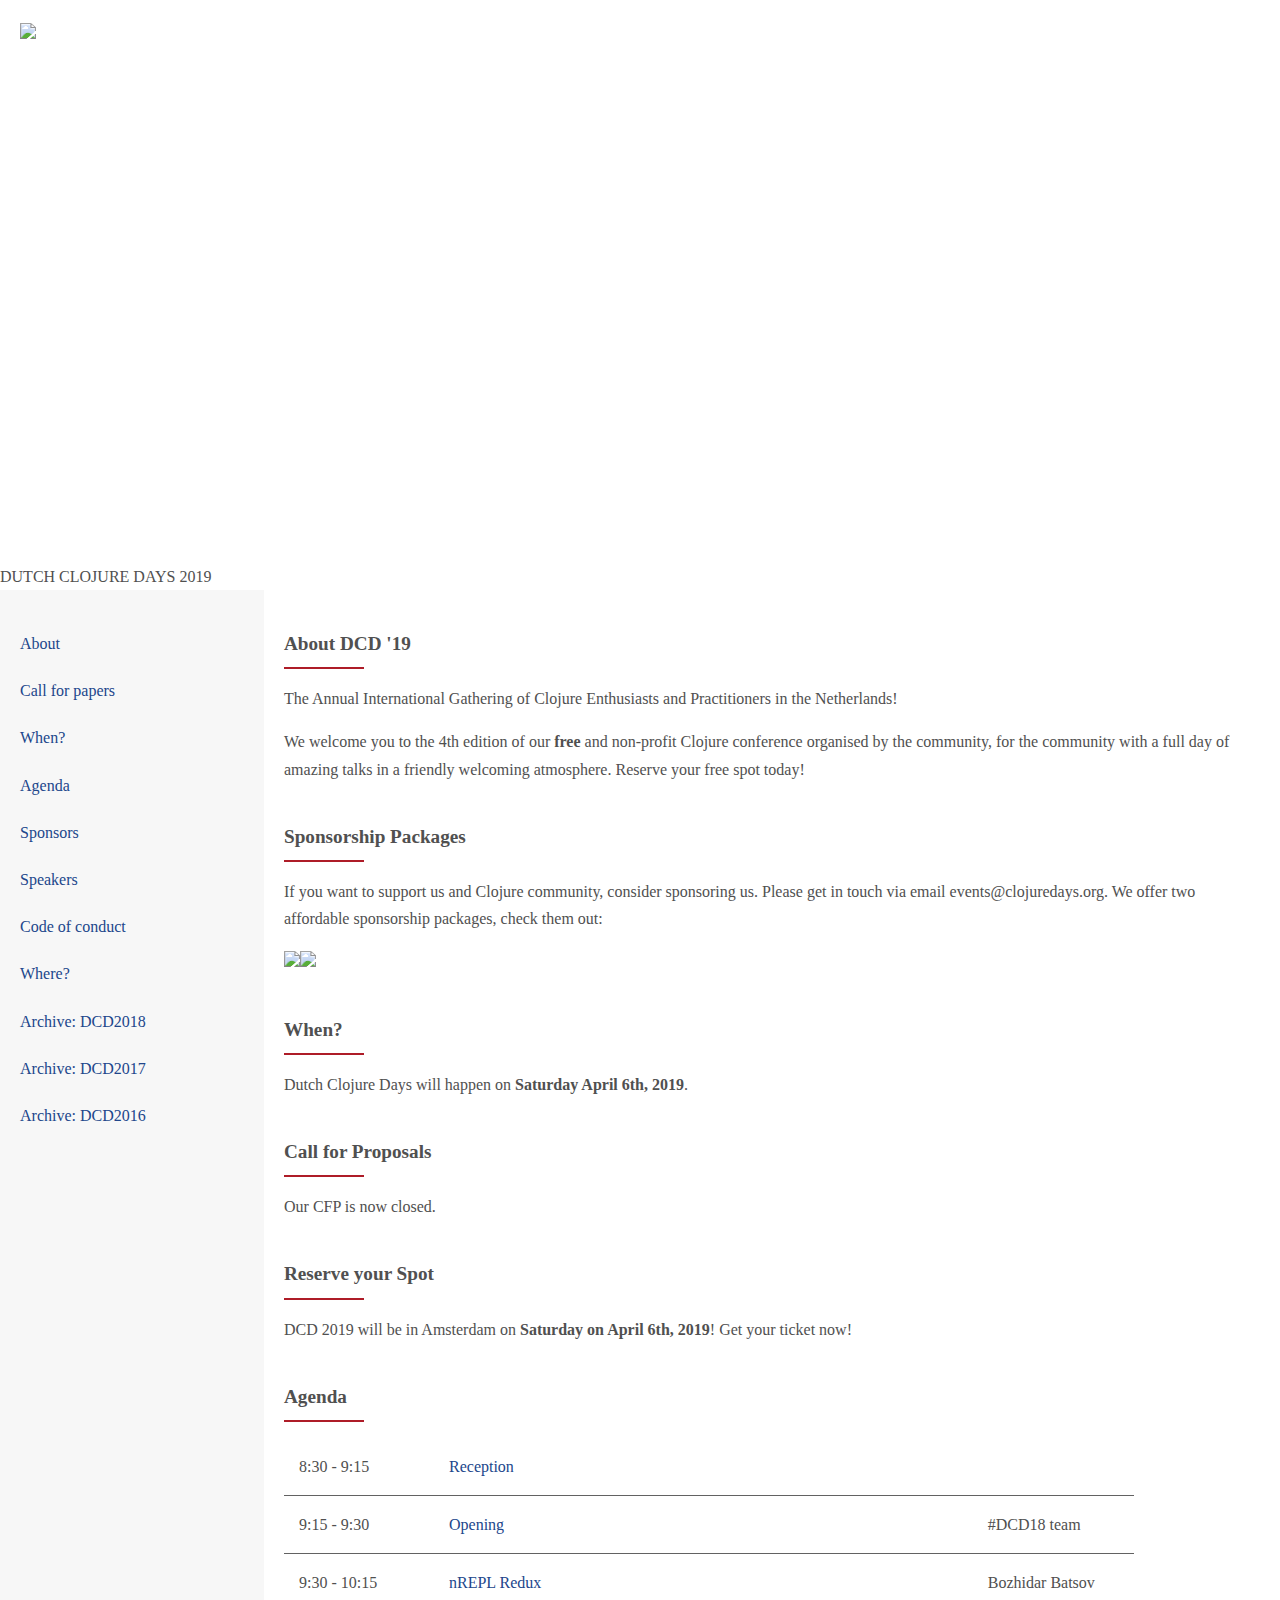
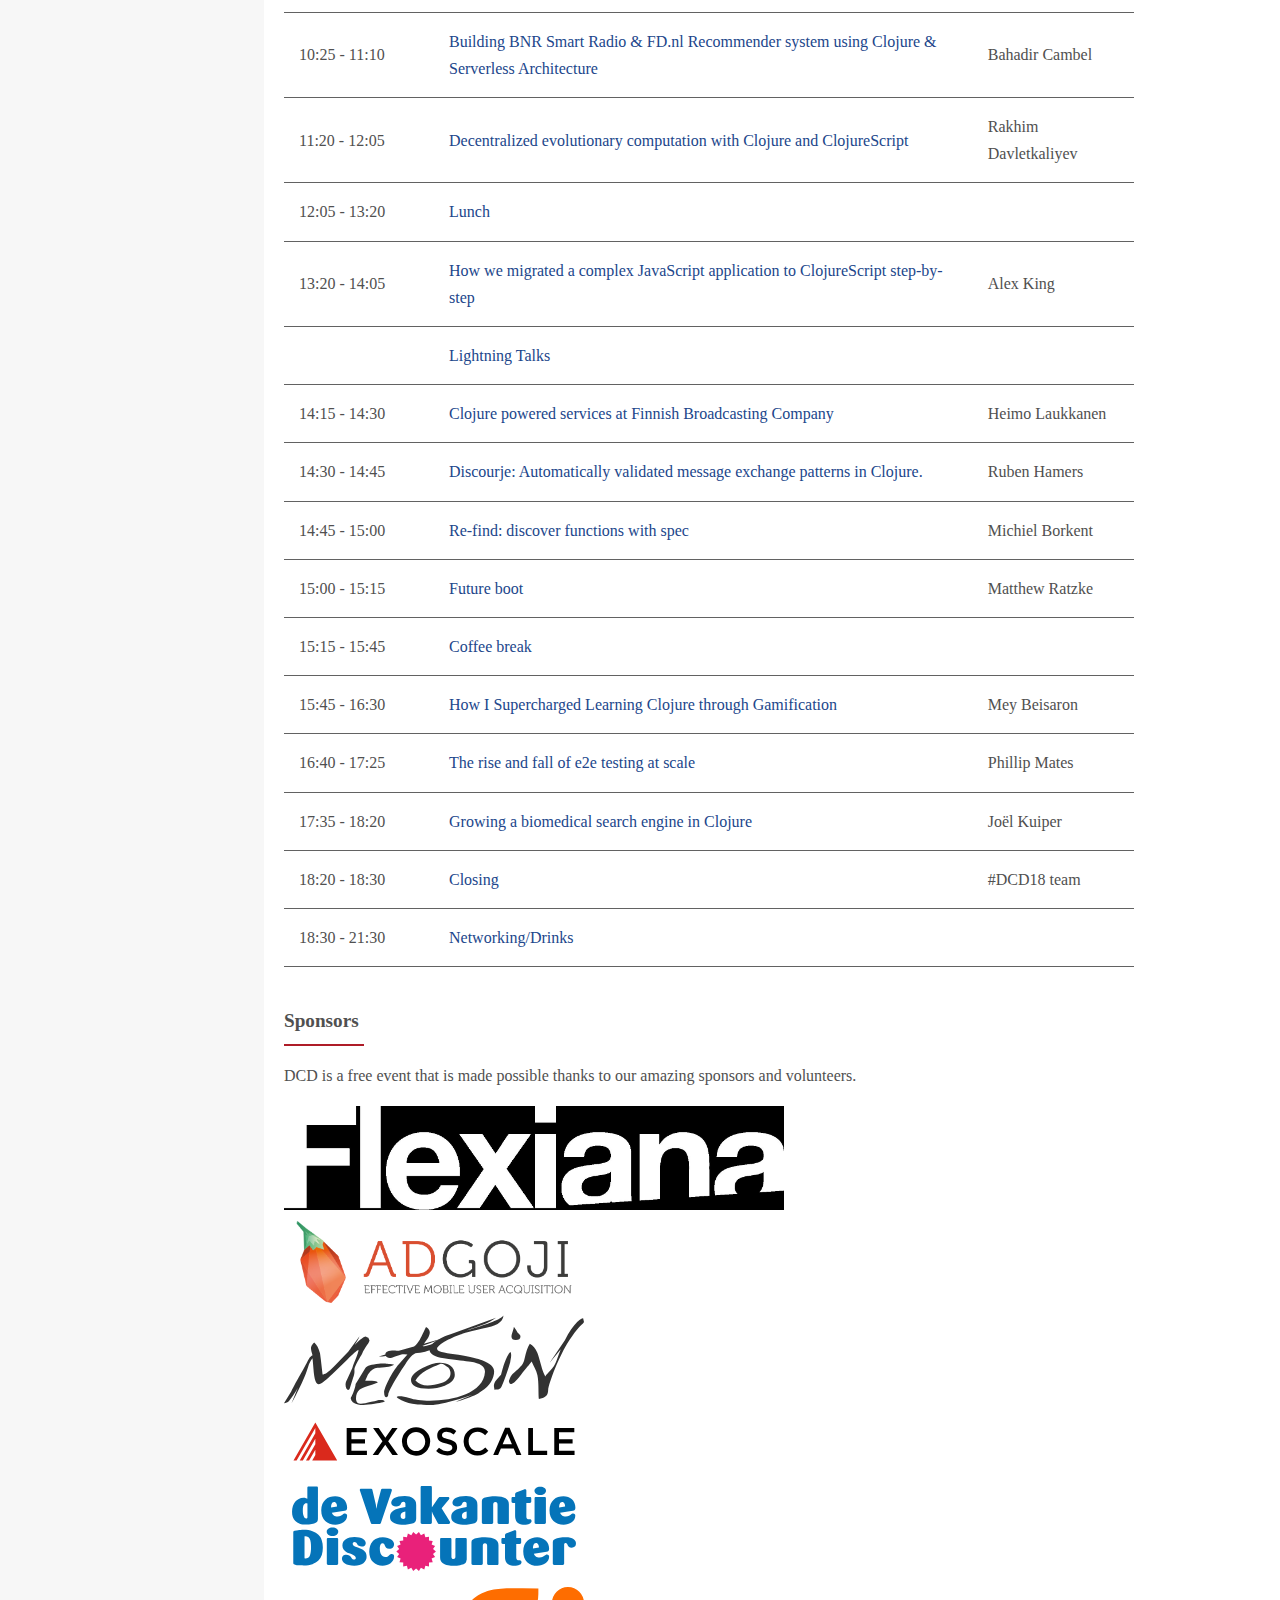
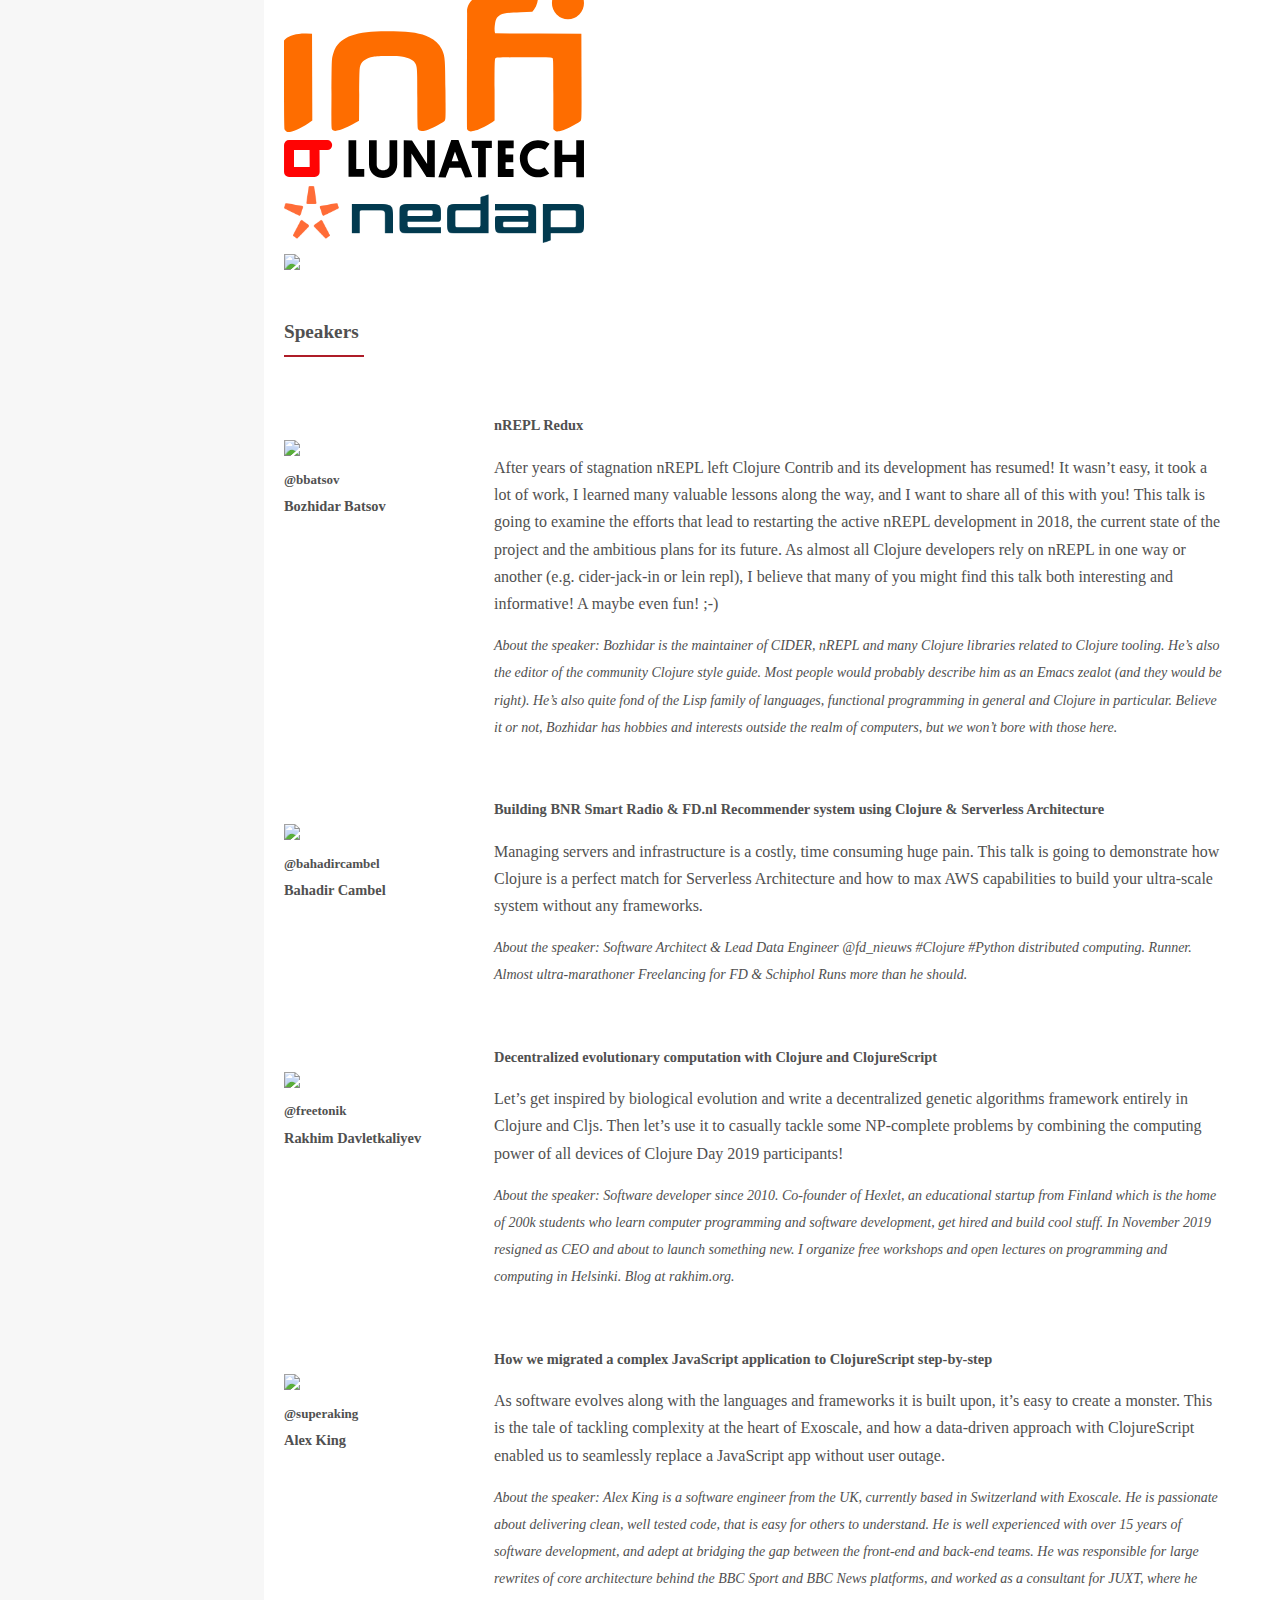
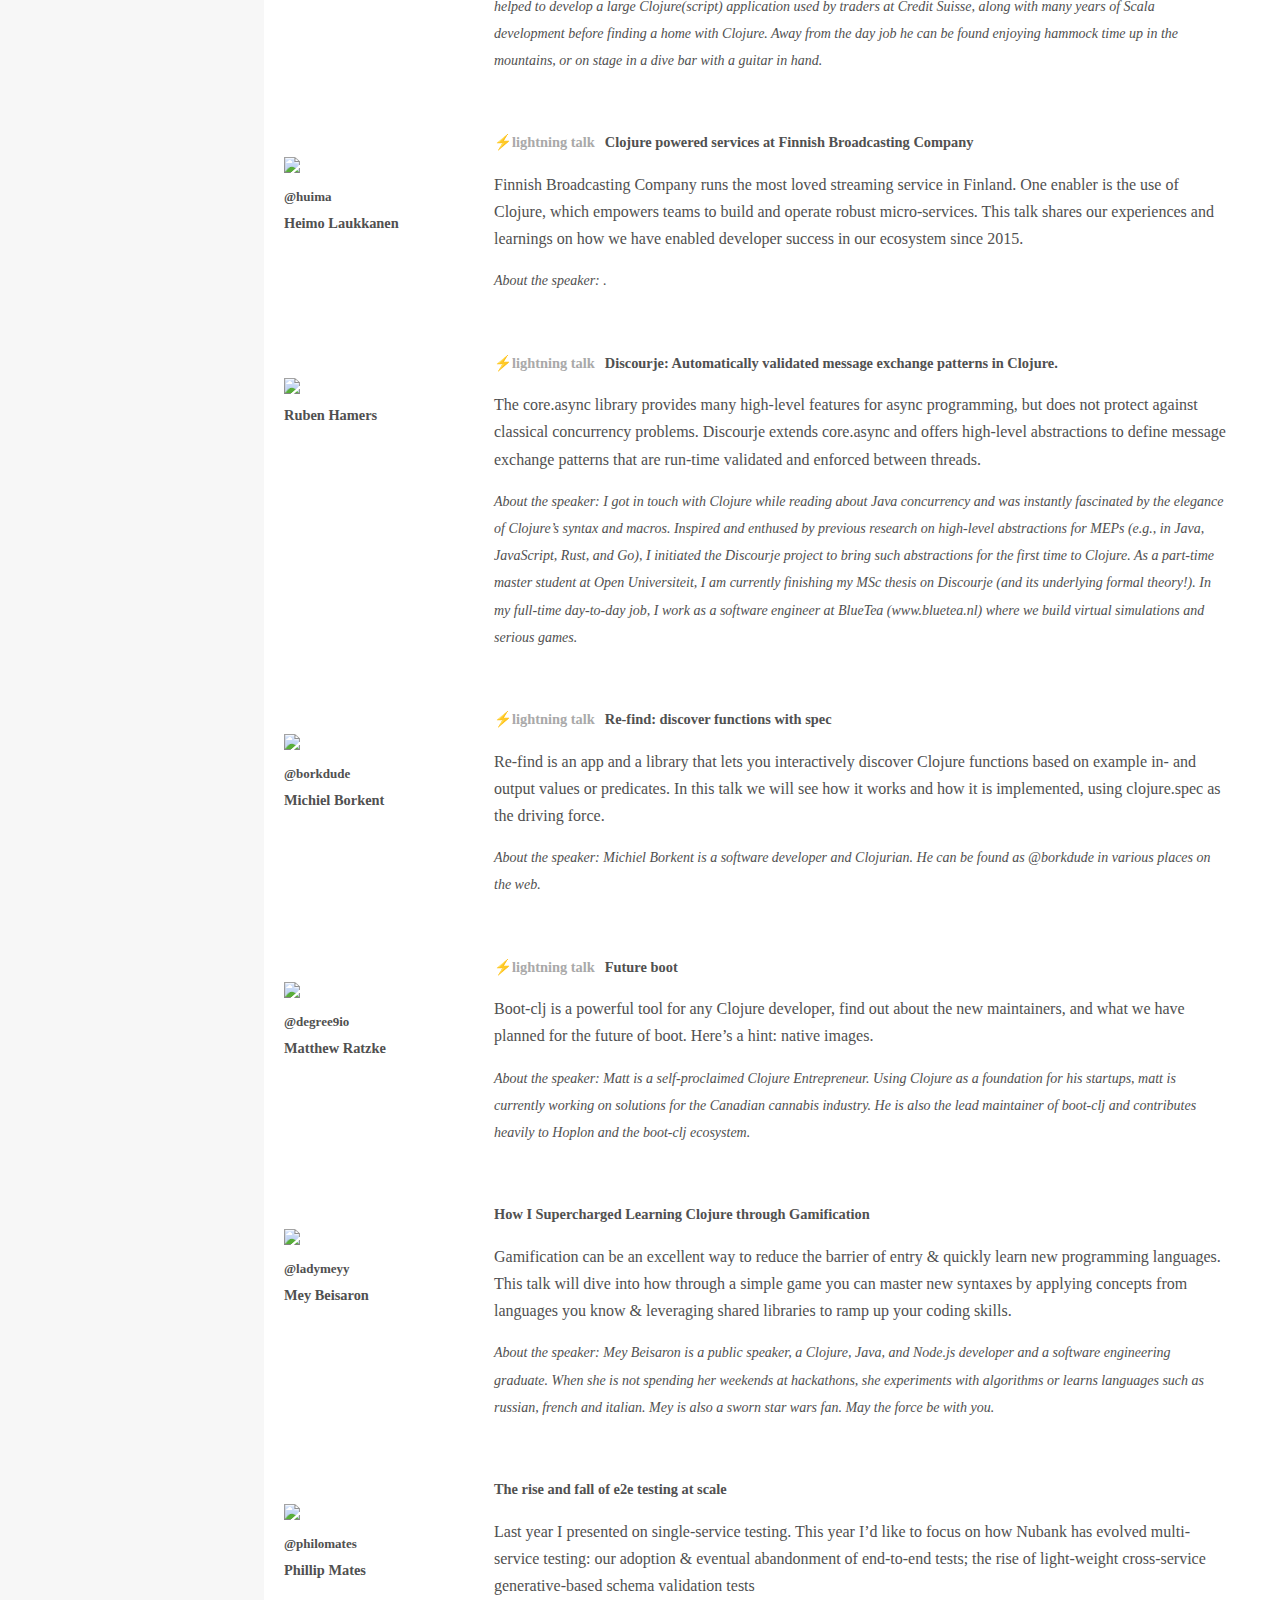
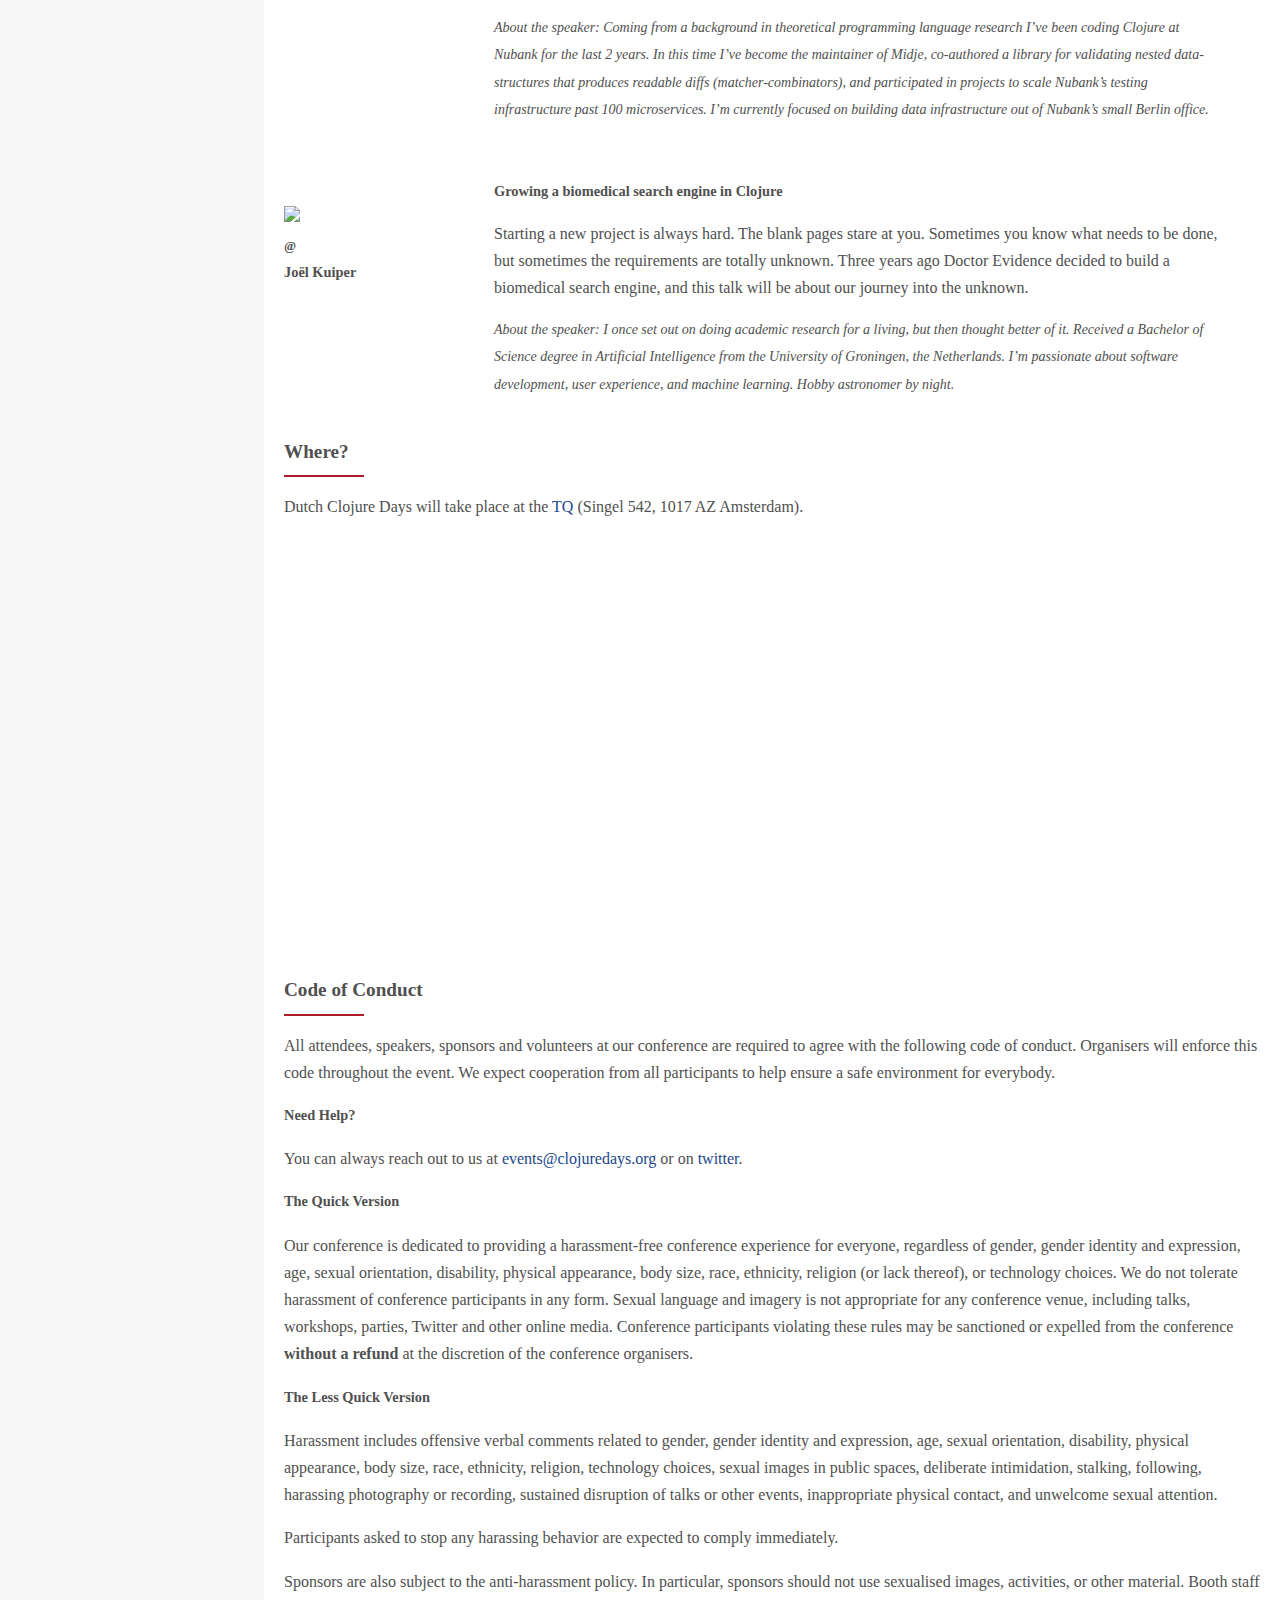
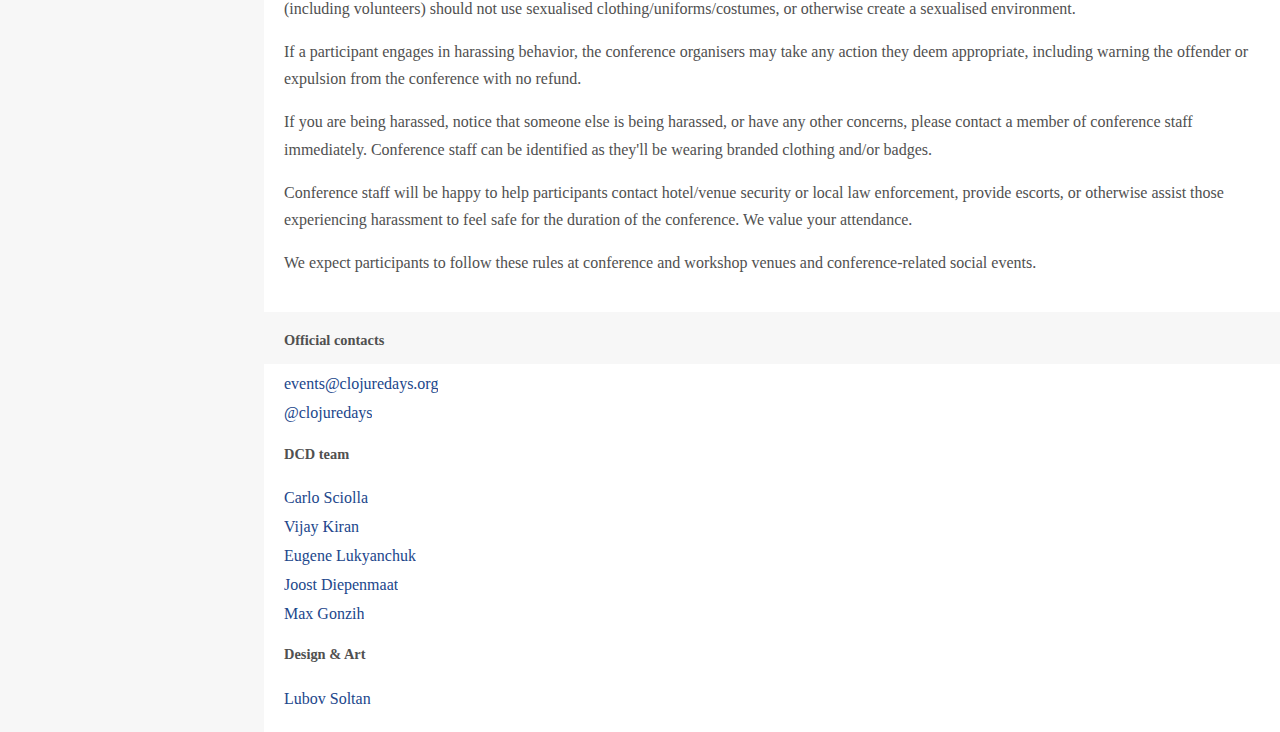
==== commit 0d76cc11: "Website updated on Thu Mar 21 09:55:40 CET 2019" ====
--- a/docs/index.html
+++ b/docs/index.html
@@ -22,8 +22,8 @@
 
 <body>
     <div id="container">
-        <div class="site" data-reactroot="" data-reactid="1" data-react-checksum="1101330971"><div class="wrapper-header" data-reactid="2"><header class="header" data-reactid="3"><div class="logo" data-reactid="4"><img src="/img/2019/logo.svg" data-reactid="5"/></div><span class="title" data-reactid="6">DUTCH CLOJURE DAYS 2019</span></header></div><div class="wrapper" data-reactid="7"><aside class="sidebar collapsed" data-reactid="8"><a class="item expand-icon" data-reactid="9">☰</a><a href="#about" class="item" data-reactid="10">About</a><a href="#cfp" class="item" data-reactid="11">Call for papers</a><a href="#date" class="item" data-reactid="12">When?</a><a href="#agenda" class="item" data-reactid="13">Agenda</a><a href="#sponsors" class="item" data-reactid="14">Sponsors</a><a href="#speakers" class="item" data-reactid="15">Speakers</a><a href="#behave" class="item" data-reactid="16">Code of conduct</a><a href="#location" class="item" data-reactid="17">Where?</a><a href="#dcd2018" class="item" data-reactid="18">Archive: DCD2018</a><a href="#dcd2017" class="item" data-reactid="19">Archive: DCD2017</a><a href="#dcd2016" class="item" data-reactid="20">Archive: DCD2016</a></aside><article class="main" data-reactid="21"><div id="about" data-reactid="22"><div id="about" data-reactid="23"><h2 data-reactid="24">About DCD &#x27;19</h2><p data-reactid="25">The Annual International Gathering of Clojure Enthusiasts and Practitioners in the Netherlands!</p><p data-reactid="26"><!-- react-text: 27 -->We welcome you to the 4th edition of our  <!-- /react-text --><b data-reactid="28">free </b><!-- react-text: 29 --> and non-profit Clojure conference organised by the community, for the community with a full day of amazing talks in a friendly welcoming atmosphere. Reserve your free spot today!<!-- /react-text --></p><h2 data-reactid="30">Sponsorship Packages</h2><p data-reactid="31">If you want to support us and Clojure community, consider sponsoring us. Please get in touch via email events@clojuredays.org. We offer two affordable sponsorship packages, check them out: </p><img src="img/2019/sponsor.png" width="600px" data-reactid="32"/><img src="img/2019/partner.png" width="600px" data-reactid="33"/></div></div><div id="date" data-reactid="34"><h2 data-reactid="35">When?</h2><div data-reactid="36"><p data-reactid="37"><!-- react-text: 38 -->Dutch Clojure Days will happen on <!-- /react-text --><b data-reactid="39"> Saturday April 6th, 2019</b><!-- react-text: 40 -->.<!-- /react-text --></p></div></div><div id="cfp" data-reactid="41"><div id="cfp" data-reactid="42"><h2 data-reactid="43">Call for Proposals</h2><p data-reactid="44">Our CFP is now closed.</p></div></div><div data-reactid="45"><div id="date" data-reactid="46"><h2 data-reactid="47">Reserve your Spot</h2><p data-reactid="48"><!-- react-text: 49 -->DCD 2019 will be in Amsterdam on <!-- /react-text --><b data-reactid="50">Saturday on April 6th, 2019</b><!-- react-text: 51 -->! Get your ticket now!<!-- /react-text --></p><div id="eventbrite-widget-container-52858312636" data-reactid="52"></div></div></div><div id="agenda" data-reactid="53"><h2 data-reactid="54">Agenda</h2><div class="agenda" data-reactid="55"><table cellspacing="0" data-reactid="56"><tbody data-reactid="57"><tr data-reactid="58"><td class="time" data-reactid="59"><p class="start" data-reactid="60">8:30</p><p class="end" data-reactid="61">9:15</p></td><td colspan="2" data-reactid="62"><a href="#Reception" data-reactid="63">Reception</a></td></tr><tr data-reactid="64"><td class="time" data-reactid="65"><p class="start" data-reactid="66">9:15</p><p class="end" data-reactid="67">9:30</p></td><td colspan="1" data-reactid="68"><a href="#Opening" data-reactid="69">Opening</a></td><td data-reactid="70">#DCD18 team</td></tr><tr data-reactid="71"><td class="time" data-reactid="72"><p class="start" data-reactid="73">9:30</p><p class="end" data-reactid="74">10:15</p></td><td colspan="1" data-reactid="75"><a href="#nREPL Redux" data-reactid="76">nREPL Redux</a></td><td data-reactid="77">Bozhidar Batsov</td></tr><tr data-reactid="78"><td class="time" data-reactid="79"><p class="start" data-reactid="80">10:25</p><p class="end" data-reactid="81">11:10</p></td><td colspan="1" data-reactid="82"><a href="#Building BNR Smart Radio &amp; FD.nl Recommender system using Clojure &amp; Serverless Architecture" data-reactid="83">Building BNR Smart Radio &amp; FD.nl Recommender system using Clojure &amp; Serverless Architecture</a></td><td data-reactid="84">Bahadir Cambel</td></tr><tr data-reactid="85"><td class="time" data-reactid="86"><p class="start" data-reactid="87">11:20</p><p class="end" data-reactid="88">12:05</p></td><td colspan="1" data-reactid="89"><a href="#Decentralized evolutionary computation with Clojure and ClojureScript" data-reactid="90">Decentralized evolutionary computation with Clojure and ClojureScript</a></td><td data-reactid="91">Rakhim Davletkaliyev</td></tr><tr data-reactid="92"><td class="time" data-reactid="93"><p class="start" data-reactid="94">12:05</p><p class="end" data-reactid="95">13:20</p></td><td colspan="2" data-reactid="96"><a href="#Lunch" data-reactid="97">Lunch</a></td></tr><tr data-reactid="98"><td class="time" data-reactid="99"><p class="start" data-reactid="100">13:20</p><p class="end" data-reactid="101">14:05</p></td><td colspan="1" data-reactid="102"><a href="#How we migrated a complex JavaScript application to ClojureScript step-by-step" data-reactid="103">How we migrated a complex JavaScript application to ClojureScript step-by-step</a></td><td data-reactid="104">Alex King</td></tr><tr data-reactid="105"><td class="time" data-reactid="106"></td><td colspan="2" data-reactid="107"><a href="#Lightning Talks" data-reactid="108">Lightning Talks</a></td></tr><tr data-reactid="109"><td class="time" data-reactid="110"><p class="start" data-reactid="111">14:15</p><p class="end" data-reactid="112">14:30</p></td><td colspan="1" data-reactid="113"><a href="#Clojure powered services at Finnish Broadcasting Company" data-reactid="114">Clojure powered services at Finnish Broadcasting Company</a></td><td data-reactid="115">Heimo Laukkanen</td></tr><tr data-reactid="116"><td class="time" data-reactid="117"><p class="start" data-reactid="118">14:30</p><p class="end" data-reactid="119">14:45</p></td><td colspan="1" data-reactid="120"><a href="#Discourje: Automatically validated message exchange patterns in Clojure." data-reactid="121">Discourje: Automatically validated message exchange patterns in Clojure.</a></td><td data-reactid="122">Ruben Hamers</td></tr><tr data-reactid="123"><td class="time" data-reactid="124"><p class="start" data-reactid="125">14:45</p><p class="end" data-reactid="126">15:00</p></td><td colspan="1" data-reactid="127"><a href="#Re-find: discover functions with spec" data-reactid="128">Re-find: discover functions with spec</a></td><td data-reactid="129">Michiel Borkent</td></tr><tr data-reactid="130"><td class="time" data-reactid="131"><p class="start" data-reactid="132">15:00</p><p class="end" data-reactid="133">15:45</p></td><td colspan="2" data-reactid="134"><a href="#Coffee break" data-reactid="135">Coffee break</a></td></tr><tr data-reactid="136"><td class="time" data-reactid="137"><p class="start" data-reactid="138">15:45</p><p class="end" data-reactid="139">16:30</p></td><td colspan="1" data-reactid="140"><a href="#How I Supercharged Learning Clojure through Gamification" data-reactid="141">How I Supercharged Learning Clojure through Gamification</a></td><td data-reactid="142">Mey Beisaron</td></tr><tr data-reactid="143"><td class="time" data-reactid="144"><p class="start" data-reactid="145">16:40</p><p class="end" data-reactid="146">17:25</p></td><td colspan="1" data-reactid="147"><a href="#The rise and fall of e2e testing at scale" data-reactid="148">The rise and fall of e2e testing at scale</a></td><td data-reactid="149">Phillip Mates</td></tr><tr data-reactid="150"><td class="time" data-reactid="151"><p class="start" data-reactid="152">17:35</p><p class="end" data-reactid="153">18:20</p></td><td colspan="1" data-reactid="154"><a href="#Growing a biomedical search engine in Clojure" data-reactid="155">Growing a biomedical search engine in Clojure</a></td><td data-reactid="156">Joël Kuiper</td></tr><tr data-reactid="157"><td class="time" data-reactid="158"><p class="start" data-reactid="159">18:20</p><p class="end" data-reactid="160">18:30</p></td><td colspan="1" data-reactid="161"><a href="#Closing" data-reactid="162">Closing</a></td><td data-reactid="163">#DCD18 team</td></tr><tr data-reactid="164"><td class="time" data-reactid="165"><p class="start" data-reactid="166">18:30</p><p class="end" data-reactid="167">21:30</p></td><td colspan="2" data-reactid="168"><a href="#Networking/Drinks" data-reactid="169">Networking/Drinks</a></td></tr></tbody></table></div></div><div id="sponsors" data-reactid="170"><h2 data-reactid="171">Sponsors</h2><div class="sponsors" data-reactid="172"><p data-reactid="173">DCD is a free event that is made possible thanks to our amazing sponsors and volunteers.</p><a href="https://flexiana.com/" target="_blank" class="sponsor platinum" data-reactid="174"><img src="img/2019/sponsors/flexiana.jpg" data-reactid="175"/></a><a href="http://www.adgoji.com/" target="_blank" class="sponsor regular" data-reactid="176"><img src="img/2019/sponsors/adgoji.svg" data-reactid="177"/></a><a href="http://www.metosin.fi/en" target="_blank" class="sponsor regular" data-reactid="178"><img src="img/2019/sponsors/metosin.svg" data-reactid="179"/></a><a href="https://www.exoscale.ch/" target="_blank" class="sponsor regular" data-reactid="180"><img src="img/2019/sponsors/exoscale.svg" data-reactid="181"/></a><a href="https://vakantiediscounter.nl" target="_blank" class="sponsor regular" data-reactid="182"><img src="img/2019/sponsors/devakantiediscounter.svg" data-reactid="183"/></a><a href="https://infi.nl/" target="_blank" class="sponsor regular" data-reactid="184"><img src="img/2019/sponsors/infi.svg" data-reactid="185"/></a><a href="https://lunatech.com/" target="_blank" class="sponsor regular" data-reactid="186"><img src="img/2019/sponsors/lunatech.svg" data-reactid="187"/></a><a href="https://nedap.com" target="_blank" class="sponsor regular" data-reactid="188"><img src="img/2019/sponsors/nedap.png" data-reactid="189"/></a><a href="https://data42.de" target="_blank" class="sponsor regular" data-reactid="190"><img src="img/2019/sponsors/data42.svg" data-reactid="191"/></a></div></div><div id="speakers" data-reactid="192"><h2 data-reactid="193">Speakers</h2><div class="speakers" data-reactid="194"><div class="speaker" data-reactid="195"><div class="name" data-reactid="196"><img src="img/speakers/bbatsov.jpg" data-reactid="197"/><a href="https://twitter.com/bbatsov" target="_blank" class="twitter-link" data-reactid="198"><span class="twitter-handle" data-reactid="199">@bbatsov</span></a><h3 data-reactid="200">Bozhidar Batsov</h3></div><div class="info" data-reactid="201"><h3 id="nREPL Redux" class="title" data-reactid="202"><!-- react-text: 203 -->nREPL Redux<!-- /react-text --></h3><div class="description" data-reactid="204">After years of stagnation nREPL left Clojure Contrib and its development has resumed! It wasn’t easy, it took a lot of work, I learned many valuable lessons along the way, and I want to share all of this with you! This talk is going to examine the efforts that lead to restarting the active nREPL development in 2018, the current state of the project and the ambitious plans for its future. As almost all Clojure developers rely on nREPL in one way or another (e.g. cider-jack-in or lein repl), I believe that many of you might find this talk both interesting and informative! A maybe even fun! ;-)</div><div class="bio" data-reactid="205"><!-- react-text: 206 -->About the speaker: <!-- /react-text --><!-- react-text: 207 -->Bozhidar is the maintainer of CIDER, nREPL and many Clojure libraries related to Clojure tooling. He’s also the editor of the community Clojure style guide. Most people would probably describe him as an Emacs zealot (and they would be right). He’s also quite fond of the Lisp family of languages, functional programming in general and Clojure in particular.
-Believe it or not, Bozhidar has hobbies and interests outside the realm of computers, but we won’t bore with those here.<!-- /react-text --></div></div></div><div class="speaker" data-reactid="208"><div class="name" data-reactid="209"><img src="img/speakers/bcambel.jpg" data-reactid="210"/><a href="https://twitter.com/bahadircambel" target="_blank" class="twitter-link" data-reactid="211"><span class="twitter-handle" data-reactid="212">@bahadircambel</span></a><h3 data-reactid="213">Bahadir Cambel</h3></div><div class="info" data-reactid="214"><h3 id="Building BNR Smart Radio &amp; FD.nl Recommender system using Clojure &amp; Serverless Architecture" class="title" data-reactid="215"><!-- react-text: 216 -->Building BNR Smart Radio &amp; FD.nl Recommender system using Clojure &amp; Serverless Architecture<!-- /react-text --></h3><div class="description" data-reactid="217">Managing servers and infrastructure is a costly, time consuming huge pain. This talk is going to demonstrate how Clojure is a perfect match for Serverless Architecture and how to max AWS capabilities to build your ultra-scale system without any frameworks.</div><div class="bio" data-reactid="218"><!-- react-text: 219 -->About the speaker: <!-- /react-text --><!-- react-text: 220 -->Software Architect &amp; Lead Data Engineer @fd_nieuws #Clojure #Python distributed computing. Runner. Almost ultra-marathoner Freelancing for FD &amp; Schiphol Runs more than he should.<!-- /react-text --></div></div></div><div class="speaker" data-reactid="221"><div class="name" data-reactid="222"><img src="img/speakers/rdavletkaliyev.jpg" data-reactid="223"/><a href="https://twitter.com/freetonik" target="_blank" class="twitter-link" data-reactid="224"><span class="twitter-handle" data-reactid="225">@freetonik</span></a><h3 data-reactid="226">Rakhim Davletkaliyev</h3></div><div class="info" data-reactid="227"><h3 id="Decentralized evolutionary computation with Clojure and ClojureScript" class="title" data-reactid="228"><!-- react-text: 229 -->Decentralized evolutionary computation with Clojure and ClojureScript<!-- /react-text --></h3><div class="description" data-reactid="230">Let’s get inspired by biological evolution and write a decentralized genetic algorithms framework entirely in Clojure and Cljs. Then let’s use it to casually tackle some NP-complete problems by combining the computing power of all devices of Clojure Day 2019 participants!</div><div class="bio" data-reactid="231"><!-- react-text: 232 -->About the speaker: <!-- /react-text --><!-- react-text: 233 -->Software developer since 2010. Co-founder of Hexlet, an educational startup from Finland which is the home of 200k students who learn computer programming and software development, get hired and build cool stuff. In November 2019 resigned as CEO and about to launch something new. I organize free workshops and open lectures on programming and computing in Helsinki. Blog at rakhim.org.<!-- /react-text --></div></div></div><div class="speaker" data-reactid="234"><div class="name" data-reactid="235"><img src="img/speakers/aking.jpg" data-reactid="236"/><a href="https://twitter.com/superaking" target="_blank" class="twitter-link" data-reactid="237"><span class="twitter-handle" data-reactid="238">@superaking</span></a><h3 data-reactid="239">Alex King</h3></div><div class="info" data-reactid="240"><h3 id="How we migrated a complex JavaScript application to ClojureScript step-by-step" class="title" data-reactid="241"><!-- react-text: 242 -->How we migrated a complex JavaScript application to ClojureScript step-by-step<!-- /react-text --></h3><div class="description" data-reactid="243">As software evolves along with the languages and frameworks it is built upon, it’s easy to create a monster. This is the tale of tackling complexity at the heart of Exoscale, and how a data-driven approach with ClojureScript enabled us to seamlessly replace a JavaScript app without user outage.</div><div class="bio" data-reactid="244"><!-- react-text: 245 -->About the speaker: <!-- /react-text --><!-- react-text: 246 -->Alex King is a software engineer from the UK, currently based in Switzerland with Exoscale. He is passionate about delivering clean, well tested code, that is easy for others to understand. He is well experienced with over 15 years of software development, and adept at bridging the gap between the front-end and back-end teams. He was responsible for large rewrites of core architecture behind the BBC Sport and BBC News platforms, and worked as a consultant for JUXT, where he helped to develop a large Clojure(script) application used by traders at Credit Suisse, along with many years of Scala development before finding a home with Clojure. Away from the day job he can be found enjoying hammock time up in the mountains, or on stage in a dive bar with a guitar in hand.<!-- /react-text --></div></div></div><div class="speaker" data-reactid="247"><div class="name" data-reactid="248"><img src="img/speakers/hlaukkanen.jpg" data-reactid="249"/><a href="https://twitter.com/huima" target="_blank" class="twitter-link" data-reactid="250"><span class="twitter-handle" data-reactid="251">@huima</span></a><h3 data-reactid="252">Heimo Laukkanen</h3></div><div class="info" data-reactid="253"><h3 id="Clojure powered services at Finnish Broadcasting Company" class="title" data-reactid="254"><span class="lightning" data-reactid="255">lightning talk</span><!-- react-text: 256 -->Clojure powered services at Finnish Broadcasting Company<!-- /react-text --></h3><div class="description" data-reactid="257">Finnish Broadcasting Company runs the most loved streaming service in Finland. One enabler is the use of Clojure, which empowers teams to build and operate robust micro-services. This talk shares our experiences and learnings on how we have enabled developer success in our ecosystem since 2015.</div><div class="bio" data-reactid="258"><!-- react-text: 259 -->About the speaker: <!-- /react-text --><!-- react-text: 260 -->.<!-- /react-text --></div></div></div><div class="speaker" data-reactid="261"><div class="name" data-reactid="262"><img src="img/speakers/rhamers.jpg" data-reactid="263"/><h3 data-reactid="264">Ruben Hamers</h3></div><div class="info" data-reactid="265"><h3 id="Discourje: Automatically validated message exchange patterns in Clojure." class="title" data-reactid="266"><span class="lightning" data-reactid="267">lightning talk</span><!-- react-text: 268 -->Discourje: Automatically validated message exchange patterns in Clojure.<!-- /react-text --></h3><div class="description" data-reactid="269">The core.async library provides many high-level features for async programming, but does not protect against classical concurrency problems. Discourje extends core.async and offers high-level abstractions to define message exchange patterns that are run-time validated and enforced between threads.</div><div class="bio" data-reactid="270"><!-- react-text: 271 -->About the speaker: <!-- /react-text --><!-- react-text: 272 -->I got in touch with Clojure while reading about Java concurrency and was instantly fascinated by the elegance of Clojure’s syntax and macros. Inspired and enthused by previous research on high-level abstractions for MEPs (e.g., in Java, JavaScript, Rust, and Go), I initiated the Discourje project to bring such abstractions for the first time to Clojure. As a part-time master student at Open Universiteit, I am currently finishing my MSc thesis on Discourje (and its underlying formal theory!). In my full-time day-to-day job, I work as a software engineer at BlueTea (www.bluetea.nl) where we build virtual simulations and serious games.<!-- /react-text --></div></div></div><div class="speaker" data-reactid="273"><div class="name" data-reactid="274"><img src="img/speakers/borkdude.jpg" data-reactid="275"/><a href="https://twitter.com/borkdude" target="_blank" class="twitter-link" data-reactid="276"><span class="twitter-handle" data-reactid="277">@borkdude</span></a><h3 data-reactid="278">Michiel Borkent</h3></div><div class="info" data-reactid="279"><h3 id="Re-find: discover functions with spec" class="title" data-reactid="280"><span class="lightning" data-reactid="281">lightning talk</span><!-- react-text: 282 -->Re-find: discover functions with spec<!-- /react-text --></h3><div class="description" data-reactid="283">Re-find is an app and a library that lets you interactively discover Clojure functions based on example in- and output values or predicates. In this talk we will see how it works and how it is implemented, using clojure.spec as the driving force.</div><div class="bio" data-reactid="284"><!-- react-text: 285 -->About the speaker: <!-- /react-text --><!-- react-text: 286 -->Michiel Borkent is a software developer and Clojurian. He can be found as @borkdude in various places on the web.<!-- /react-text --></div></div></div><div class="speaker" data-reactid="287"><div class="name" data-reactid="288"><img src="img/speakers/mbeisaron.jpg" data-reactid="289"/><a href="https://twitter.com/ladymeyy" target="_blank" class="twitter-link" data-reactid="290"><span class="twitter-handle" data-reactid="291">@ladymeyy</span></a><h3 data-reactid="292">Mey Beisaron</h3></div><div class="info" data-reactid="293"><h3 id="How I Supercharged Learning Clojure through Gamification" class="title" data-reactid="294"><!-- react-text: 295 -->How I Supercharged Learning Clojure through Gamification<!-- /react-text --></h3><div class="description" data-reactid="296">Gamification can be an excellent way to reduce the barrier of entry &amp; quickly learn new programming languages. This talk will dive into how through a simple game you can master new syntaxes by applying concepts from languages you know &amp; leveraging shared libraries to ramp up your coding skills.</div><div class="bio" data-reactid="297"><!-- react-text: 298 -->About the speaker: <!-- /react-text --><!-- react-text: 299 -->Mey Beisaron is a public speaker, a Clojure, Java, and Node.js developer and a software engineering graduate. When she is not spending her weekends at hackathons, she experiments with algorithms or learns languages such as russian, french and italian. Mey is also a sworn star wars fan. May the force be with you.<!-- /react-text --></div></div></div><div class="speaker" data-reactid="300"><div class="name" data-reactid="301"><img src="img/speakers/phillip.jpg" data-reactid="302"/><a href="https://twitter.com/philomates" target="_blank" class="twitter-link" data-reactid="303"><span class="twitter-handle" data-reactid="304">@philomates</span></a><h3 data-reactid="305">Phillip Mates</h3></div><div class="info" data-reactid="306"><h3 id="The rise and fall of e2e testing at scale" class="title" data-reactid="307"><!-- react-text: 308 -->The rise and fall of e2e testing at scale<!-- /react-text --></h3><div class="description" data-reactid="309">Last year I presented on single-service testing. This year I’d like to focus on how Nubank has evolved multi-service testing: our adoption &amp; eventual abandonment of end-to-end tests; the rise of light-weight cross-service generative-based schema validation tests</div><div class="bio" data-reactid="310"><!-- react-text: 311 -->About the speaker: <!-- /react-text --><!-- react-text: 312 -->Coming from a background in theoretical programming language research I’ve been coding Clojure at Nubank for the last 2 years. In this time I’ve become the maintainer of Midje, co-authored a library for validating nested data-structures that produces readable diffs (matcher-combinators), and participated in projects to scale Nubank’s testing infrastructure past 100 microservices. I’m currently focused on building data infrastructure out of Nubank’s small Berlin office.<!-- /react-text --></div></div></div><div class="speaker" data-reactid="313"><div class="name" data-reactid="314"><img src="img/speakers/jkuipers.png" data-reactid="315"/><a href="https://twitter.com/" target="_blank" class="twitter-link" data-reactid="316"><span class="twitter-handle" data-reactid="317">@</span></a><h3 data-reactid="318">Joël Kuiper</h3></div><div class="info" data-reactid="319"><h3 id="Growing a biomedical search engine in Clojure" class="title" data-reactid="320"><!-- react-text: 321 -->Growing a biomedical search engine in Clojure<!-- /react-text --></h3><div class="description" data-reactid="322">Starting a new project is always hard. The blank pages stare at you. Sometimes you know what needs to be done, but sometimes the requirements are totally unknown. Three years ago Doctor Evidence decided to build a biomedical search engine, and this talk will be about our journey into the unknown.</div><div class="bio" data-reactid="323"><!-- react-text: 324 -->About the speaker: <!-- /react-text --><!-- react-text: 325 -->I once set out on doing academic research for a living, but then thought better of it. Received a Bachelor of Science degree in Artificial Intelligence from the University of Groningen, the Netherlands. I’m passionate about software development, user experience, and machine learning. Hobby astronomer by night.<!-- /react-text --></div></div></div></div></div><div id="location" data-reactid="326"><h2 data-reactid="327">Where?</h2><div class="location" data-reactid="328"><p data-reactid="329"><!-- react-text: 330 -->Dutch Clojure Days will take place at the <!-- /react-text --><a href="http://tq.co" target="_blank" data-reactid="331">TQ</a><!-- react-text: 332 --> (Singel 542, 1017 AZ Amsterdam).<!-- /react-text --></p><div id="location-map" data-reactid="333"></div></div></div><div id="behave" data-reactid="334"><h2 data-reactid="335">Code of Conduct</h2><div data-reactid="336"><p data-reactid="337">All attendees, speakers, sponsors and volunteers at our conference are required to agree with the following code of conduct. Organisers will enforce this code throughout the event. We expect cooperation from all participants to help ensure a safe environment for everybody.</p><h3 data-reactid="338">Need Help?</h3><p data-reactid="339"><!-- react-text: 340 -->You can always reach out to us at <!-- /react-text --><a href="mailto:events@clojuredays.org" data-reactid="341">events@clojuredays.org</a><!-- react-text: 342 --> or on <!-- /react-text --><a href="https://twitter.com/clojuredays" data-reactid="343">twitter</a><!-- react-text: 344 -->.<!-- /react-text --></p><h3 data-reactid="345">The Quick Version</h3><p data-reactid="346"><!-- react-text: 347 -->Our conference is dedicated to providing a harassment-free conference experience for everyone, regardless of gender, gender identity and expression, age, sexual orientation, disability, physical appearance, body size, race, ethnicity, religion (or lack thereof), or technology choices. We do not tolerate harassment of conference participants in any form. Sexual language and imagery is not appropriate for any conference venue, including talks, workshops, parties, Twitter and other online media. Conference participants violating these rules may be sanctioned or expelled from the conference  <!-- /react-text --><strong data-reactid="348">without a refund</strong><!-- react-text: 349 --> at the discretion of the conference organisers.<!-- /react-text --></p><h3 data-reactid="350">The Less Quick Version</h3><p data-reactid="351">Harassment includes offensive verbal comments related to gender, gender identity and expression, age, sexual orientation, disability, physical appearance, body size, race, ethnicity, religion, technology choices, sexual images in public spaces, deliberate intimidation, stalking, following, harassing photography or recording, sustained disruption of talks or other events, inappropriate physical contact, and unwelcome sexual attention.</p><p data-reactid="352">Participants asked to stop any harassing behavior are expected to comply immediately.</p><p data-reactid="353">Sponsors are also subject to the anti-harassment policy. In particular, sponsors should not use sexualised images, activities, or other material. Booth staff (including volunteers) should not use sexualised clothing/uniforms/costumes, or otherwise create a sexualised environment.</p><p data-reactid="354">If a participant engages in harassing behavior, the conference organisers may take any action they deem appropriate, including warning the offender or expulsion from the conference with no refund.</p><p data-reactid="355">If you are being harassed, notice that someone else is being harassed, or have any other concerns, please contact a member of conference staff immediately. Conference staff can be identified as they&#x27;ll be wearing branded clothing and/or badges.</p><p data-reactid="356">Conference staff will be happy to help participants contact hotel/venue security or local law enforcement, provide escorts, or otherwise assist those experiencing harassment to feel safe for the duration of the conference. We value your attendance.</p><p data-reactid="357">We expect participants to follow these rules at conference and workshop venues and conference-related social events.</p></div></div></article></div><footer class="footer" data-reactid="358"><aside class="sidebar" data-reactid="359"></aside><article class="main" data-reactid="360"><div class="col" data-reactid="361"><h3 data-reactid="362">Official contacts</h3><span class="email-info" data-reactid="363"><a href="mailto:events@clojuredays.org" data-reactid="364">events@clojuredays.org</a></span><span class="org-info" data-reactid="365"><a href="https://twitter.com/clojuredays" data-reactid="366">@clojuredays</a></span></div><div class="col" data-reactid="367"><h3 data-reactid="368">DCD team</h3><span data-reactid="369"><div data-reactid="370"><span class="org-info" data-reactid="371"><a href="https://twitter.com/skuro" target="_blank" data-reactid="372">Carlo Sciolla</a></span><span class="org-info" data-reactid="373"><a href="https://twitter.com/vijaykiran" target="_blank" data-reactid="374">Vijay Kiran</a></span><span class="org-info" data-reactid="375"><a href="https://github.com/agnivalent" target="_blank" data-reactid="376">Eugene Lukyanchuk</a></span><span class="org-info" data-reactid="377"><a href="https://twitter.com/ZeekatSoftware" target="_blank" data-reactid="378">Joost Diepenmaat</a></span><span class="org-info" data-reactid="379"><a href="https://github.com/Gonzih" target="_blank" data-reactid="380">Max Gonzih</a></span></div></span></div><div class="col" data-reactid="381"><h3 data-reactid="382">Design &amp; Art</h3><span data-reactid="383"><a href="https://twitter.com/moolver_sin" target="_blank" data-reactid="384">Lubov Soltan</a></span></div></article></footer></div>
+        <div class="site" data-reactroot="" data-reactid="1" data-react-checksum="-1002957346"><div class="wrapper-header" data-reactid="2"><header class="header" data-reactid="3"><div class="logo" data-reactid="4"><img src="/img/2019/logo.svg" data-reactid="5"/></div><span class="title" data-reactid="6">DUTCH CLOJURE DAYS 2019</span></header></div><div class="wrapper" data-reactid="7"><aside class="sidebar collapsed" data-reactid="8"><a class="item expand-icon" data-reactid="9">☰</a><a href="#about" class="item" data-reactid="10">About</a><a href="#cfp" class="item" data-reactid="11">Call for papers</a><a href="#date" class="item" data-reactid="12">When?</a><a href="#agenda" class="item" data-reactid="13">Agenda</a><a href="#sponsors" class="item" data-reactid="14">Sponsors</a><a href="#speakers" class="item" data-reactid="15">Speakers</a><a href="#behave" class="item" data-reactid="16">Code of conduct</a><a href="#location" class="item" data-reactid="17">Where?</a><a href="#dcd2018" class="item" data-reactid="18">Archive: DCD2018</a><a href="#dcd2017" class="item" data-reactid="19">Archive: DCD2017</a><a href="#dcd2016" class="item" data-reactid="20">Archive: DCD2016</a></aside><article class="main" data-reactid="21"><div id="about" data-reactid="22"><div id="about" data-reactid="23"><h2 data-reactid="24">About DCD &#x27;19</h2><p data-reactid="25">The Annual International Gathering of Clojure Enthusiasts and Practitioners in the Netherlands!</p><p data-reactid="26"><!-- react-text: 27 -->We welcome you to the 4th edition of our  <!-- /react-text --><b data-reactid="28">free </b><!-- react-text: 29 --> and non-profit Clojure conference organised by the community, for the community with a full day of amazing talks in a friendly welcoming atmosphere. Reserve your free spot today!<!-- /react-text --></p><h2 data-reactid="30">Sponsorship Packages</h2><p data-reactid="31">If you want to support us and Clojure community, consider sponsoring us. Please get in touch via email events@clojuredays.org. We offer two affordable sponsorship packages, check them out: </p><img src="img/2019/sponsor.png" width="600px" data-reactid="32"/><img src="img/2019/partner.png" width="600px" data-reactid="33"/></div></div><div id="date" data-reactid="34"><h2 data-reactid="35">When?</h2><div data-reactid="36"><p data-reactid="37"><!-- react-text: 38 -->Dutch Clojure Days will happen on <!-- /react-text --><b data-reactid="39"> Saturday April 6th, 2019</b><!-- react-text: 40 -->.<!-- /react-text --></p></div></div><div id="cfp" data-reactid="41"><div id="cfp" data-reactid="42"><h2 data-reactid="43">Call for Proposals</h2><p data-reactid="44">Our CFP is now closed.</p></div></div><div data-reactid="45"><div id="date" data-reactid="46"><h2 data-reactid="47">Reserve your Spot</h2><p data-reactid="48"><!-- react-text: 49 -->DCD 2019 will be in Amsterdam on <!-- /react-text --><b data-reactid="50">Saturday on April 6th, 2019</b><!-- react-text: 51 -->! Get your ticket now!<!-- /react-text --></p><div id="eventbrite-widget-container-52858312636" data-reactid="52"></div></div></div><div id="agenda" data-reactid="53"><h2 data-reactid="54">Agenda</h2><div class="agenda" data-reactid="55"><table cellspacing="0" data-reactid="56"><tbody data-reactid="57"><tr data-reactid="58"><td class="time" data-reactid="59"><p class="start" data-reactid="60">8:30</p><p class="end" data-reactid="61">9:15</p></td><td colspan="2" data-reactid="62"><a href="#Reception" data-reactid="63">Reception</a></td></tr><tr data-reactid="64"><td class="time" data-reactid="65"><p class="start" data-reactid="66">9:15</p><p class="end" data-reactid="67">9:30</p></td><td colspan="1" data-reactid="68"><a href="#Opening" data-reactid="69">Opening</a></td><td data-reactid="70">#DCD18 team</td></tr><tr data-reactid="71"><td class="time" data-reactid="72"><p class="start" data-reactid="73">9:30</p><p class="end" data-reactid="74">10:15</p></td><td colspan="1" data-reactid="75"><a href="#nREPL Redux" data-reactid="76">nREPL Redux</a></td><td data-reactid="77">Bozhidar Batsov</td></tr><tr data-reactid="78"><td class="time" data-reactid="79"><p class="start" data-reactid="80">10:25</p><p class="end" data-reactid="81">11:10</p></td><td colspan="1" data-reactid="82"><a href="#Building BNR Smart Radio &amp; FD.nl Recommender system using Clojure &amp; Serverless Architecture" data-reactid="83">Building BNR Smart Radio &amp; FD.nl Recommender system using Clojure &amp; Serverless Architecture</a></td><td data-reactid="84">Bahadir Cambel</td></tr><tr data-reactid="85"><td class="time" data-reactid="86"><p class="start" data-reactid="87">11:20</p><p class="end" data-reactid="88">12:05</p></td><td colspan="1" data-reactid="89"><a href="#Decentralized evolutionary computation with Clojure and ClojureScript" data-reactid="90">Decentralized evolutionary computation with Clojure and ClojureScript</a></td><td data-reactid="91">Rakhim Davletkaliyev</td></tr><tr data-reactid="92"><td class="time" data-reactid="93"><p class="start" data-reactid="94">12:05</p><p class="end" data-reactid="95">13:20</p></td><td colspan="2" data-reactid="96"><a href="#Lunch" data-reactid="97">Lunch</a></td></tr><tr data-reactid="98"><td class="time" data-reactid="99"><p class="start" data-reactid="100">13:20</p><p class="end" data-reactid="101">14:05</p></td><td colspan="1" data-reactid="102"><a href="#How we migrated a complex JavaScript application to ClojureScript step-by-step" data-reactid="103">How we migrated a complex JavaScript application to ClojureScript step-by-step</a></td><td data-reactid="104">Alex King</td></tr><tr data-reactid="105"><td class="time" data-reactid="106"></td><td colspan="2" data-reactid="107"><a href="#Lightning Talks" data-reactid="108">Lightning Talks</a></td></tr><tr data-reactid="109"><td class="time" data-reactid="110"><p class="start" data-reactid="111">14:15</p><p class="end" data-reactid="112">14:30</p></td><td colspan="1" data-reactid="113"><a href="#Clojure powered services at Finnish Broadcasting Company" data-reactid="114">Clojure powered services at Finnish Broadcasting Company</a></td><td data-reactid="115">Heimo Laukkanen</td></tr><tr data-reactid="116"><td class="time" data-reactid="117"><p class="start" data-reactid="118">14:30</p><p class="end" data-reactid="119">14:45</p></td><td colspan="1" data-reactid="120"><a href="#Discourje: Automatically validated message exchange patterns in Clojure." data-reactid="121">Discourje: Automatically validated message exchange patterns in Clojure.</a></td><td data-reactid="122">Ruben Hamers</td></tr><tr data-reactid="123"><td class="time" data-reactid="124"><p class="start" data-reactid="125">14:45</p><p class="end" data-reactid="126">15:00</p></td><td colspan="1" data-reactid="127"><a href="#Re-find: discover functions with spec" data-reactid="128">Re-find: discover functions with spec</a></td><td data-reactid="129">Michiel Borkent</td></tr><tr data-reactid="130"><td class="time" data-reactid="131"><p class="start" data-reactid="132">15:00</p><p class="end" data-reactid="133">15:15</p></td><td colspan="1" data-reactid="134"><a href="#Future boot" data-reactid="135">Future boot</a></td><td data-reactid="136">Matthew Ratzke</td></tr><tr data-reactid="137"><td class="time" data-reactid="138"><p class="start" data-reactid="139">15:15</p><p class="end" data-reactid="140">15:45</p></td><td colspan="2" data-reactid="141"><a href="#Coffee break" data-reactid="142">Coffee break</a></td></tr><tr data-reactid="143"><td class="time" data-reactid="144"><p class="start" data-reactid="145">15:45</p><p class="end" data-reactid="146">16:30</p></td><td colspan="1" data-reactid="147"><a href="#How I Supercharged Learning Clojure through Gamification" data-reactid="148">How I Supercharged Learning Clojure through Gamification</a></td><td data-reactid="149">Mey Beisaron</td></tr><tr data-reactid="150"><td class="time" data-reactid="151"><p class="start" data-reactid="152">16:40</p><p class="end" data-reactid="153">17:25</p></td><td colspan="1" data-reactid="154"><a href="#The rise and fall of e2e testing at scale" data-reactid="155">The rise and fall of e2e testing at scale</a></td><td data-reactid="156">Phillip Mates</td></tr><tr data-reactid="157"><td class="time" data-reactid="158"><p class="start" data-reactid="159">17:35</p><p class="end" data-reactid="160">18:20</p></td><td colspan="1" data-reactid="161"><a href="#Growing a biomedical search engine in Clojure" data-reactid="162">Growing a biomedical search engine in Clojure</a></td><td data-reactid="163">Joël Kuiper</td></tr><tr data-reactid="164"><td class="time" data-reactid="165"><p class="start" data-reactid="166">18:20</p><p class="end" data-reactid="167">18:30</p></td><td colspan="1" data-reactid="168"><a href="#Closing" data-reactid="169">Closing</a></td><td data-reactid="170">#DCD18 team</td></tr><tr data-reactid="171"><td class="time" data-reactid="172"><p class="start" data-reactid="173">18:30</p><p class="end" data-reactid="174">21:30</p></td><td colspan="2" data-reactid="175"><a href="#Networking/Drinks" data-reactid="176">Networking/Drinks</a></td></tr></tbody></table></div></div><div id="sponsors" data-reactid="177"><h2 data-reactid="178">Sponsors</h2><div class="sponsors" data-reactid="179"><p data-reactid="180">DCD is a free event that is made possible thanks to our amazing sponsors and volunteers.</p><a href="https://flexiana.com/" target="_blank" class="sponsor platinum" data-reactid="181"><img src="img/2019/sponsors/flexiana.jpg" data-reactid="182"/></a><a href="http://www.adgoji.com/" target="_blank" class="sponsor regular" data-reactid="183"><img src="img/2019/sponsors/adgoji.svg" data-reactid="184"/></a><a href="http://www.metosin.fi/en" target="_blank" class="sponsor regular" data-reactid="185"><img src="img/2019/sponsors/metosin.svg" data-reactid="186"/></a><a href="https://www.exoscale.ch/" target="_blank" class="sponsor regular" data-reactid="187"><img src="img/2019/sponsors/exoscale.svg" data-reactid="188"/></a><a href="https://vakantiediscounter.nl" target="_blank" class="sponsor regular" data-reactid="189"><img src="img/2019/sponsors/devakantiediscounter.svg" data-reactid="190"/></a><a href="https://infi.nl/" target="_blank" class="sponsor regular" data-reactid="191"><img src="img/2019/sponsors/infi.svg" data-reactid="192"/></a><a href="https://lunatech.com/" target="_blank" class="sponsor regular" data-reactid="193"><img src="img/2019/sponsors/lunatech.svg" data-reactid="194"/></a><a href="https://nedap.com" target="_blank" class="sponsor regular" data-reactid="195"><img src="img/2019/sponsors/nedap.png" data-reactid="196"/></a><a href="https://data42.de" target="_blank" class="sponsor regular" data-reactid="197"><img src="img/2019/sponsors/data42.svg" data-reactid="198"/></a></div></div><div id="speakers" data-reactid="199"><h2 data-reactid="200">Speakers</h2><div class="speakers" data-reactid="201"><div class="speaker" data-reactid="202"><div class="name" data-reactid="203"><img src="img/speakers/bbatsov.jpg" data-reactid="204"/><a href="https://twitter.com/bbatsov" target="_blank" class="twitter-link" data-reactid="205"><span class="twitter-handle" data-reactid="206">@bbatsov</span></a><h3 data-reactid="207">Bozhidar Batsov</h3></div><div class="info" data-reactid="208"><h3 id="nREPL Redux" class="title" data-reactid="209"><!-- react-text: 210 -->nREPL Redux<!-- /react-text --></h3><div class="description" data-reactid="211">After years of stagnation nREPL left Clojure Contrib and its development has resumed! It wasn’t easy, it took a lot of work, I learned many valuable lessons along the way, and I want to share all of this with you! This talk is going to examine the efforts that lead to restarting the active nREPL development in 2018, the current state of the project and the ambitious plans for its future. As almost all Clojure developers rely on nREPL in one way or another (e.g. cider-jack-in or lein repl), I believe that many of you might find this talk both interesting and informative! A maybe even fun! ;-)</div><div class="bio" data-reactid="212"><!-- react-text: 213 -->About the speaker: <!-- /react-text --><!-- react-text: 214 -->Bozhidar is the maintainer of CIDER, nREPL and many Clojure libraries related to Clojure tooling. He’s also the editor of the community Clojure style guide. Most people would probably describe him as an Emacs zealot (and they would be right). He’s also quite fond of the Lisp family of languages, functional programming in general and Clojure in particular.
+Believe it or not, Bozhidar has hobbies and interests outside the realm of computers, but we won’t bore with those here.<!-- /react-text --></div></div></div><div class="speaker" data-reactid="215"><div class="name" data-reactid="216"><img src="img/speakers/bcambel.jpg" data-reactid="217"/><a href="https://twitter.com/bahadircambel" target="_blank" class="twitter-link" data-reactid="218"><span class="twitter-handle" data-reactid="219">@bahadircambel</span></a><h3 data-reactid="220">Bahadir Cambel</h3></div><div class="info" data-reactid="221"><h3 id="Building BNR Smart Radio &amp; FD.nl Recommender system using Clojure &amp; Serverless Architecture" class="title" data-reactid="222"><!-- react-text: 223 -->Building BNR Smart Radio &amp; FD.nl Recommender system using Clojure &amp; Serverless Architecture<!-- /react-text --></h3><div class="description" data-reactid="224">Managing servers and infrastructure is a costly, time consuming huge pain. This talk is going to demonstrate how Clojure is a perfect match for Serverless Architecture and how to max AWS capabilities to build your ultra-scale system without any frameworks.</div><div class="bio" data-reactid="225"><!-- react-text: 226 -->About the speaker: <!-- /react-text --><!-- react-text: 227 -->Software Architect &amp; Lead Data Engineer @fd_nieuws #Clojure #Python distributed computing. Runner. Almost ultra-marathoner Freelancing for FD &amp; Schiphol Runs more than he should.<!-- /react-text --></div></div></div><div class="speaker" data-reactid="228"><div class="name" data-reactid="229"><img src="img/speakers/rdavletkaliyev.jpg" data-reactid="230"/><a href="https://twitter.com/freetonik" target="_blank" class="twitter-link" data-reactid="231"><span class="twitter-handle" data-reactid="232">@freetonik</span></a><h3 data-reactid="233">Rakhim Davletkaliyev</h3></div><div class="info" data-reactid="234"><h3 id="Decentralized evolutionary computation with Clojure and ClojureScript" class="title" data-reactid="235"><!-- react-text: 236 -->Decentralized evolutionary computation with Clojure and ClojureScript<!-- /react-text --></h3><div class="description" data-reactid="237">Let’s get inspired by biological evolution and write a decentralized genetic algorithms framework entirely in Clojure and Cljs. Then let’s use it to casually tackle some NP-complete problems by combining the computing power of all devices of Clojure Day 2019 participants!</div><div class="bio" data-reactid="238"><!-- react-text: 239 -->About the speaker: <!-- /react-text --><!-- react-text: 240 -->Software developer since 2010. Co-founder of Hexlet, an educational startup from Finland which is the home of 200k students who learn computer programming and software development, get hired and build cool stuff. In November 2019 resigned as CEO and about to launch something new. I organize free workshops and open lectures on programming and computing in Helsinki. Blog at rakhim.org.<!-- /react-text --></div></div></div><div class="speaker" data-reactid="241"><div class="name" data-reactid="242"><img src="img/speakers/aking.jpg" data-reactid="243"/><a href="https://twitter.com/superaking" target="_blank" class="twitter-link" data-reactid="244"><span class="twitter-handle" data-reactid="245">@superaking</span></a><h3 data-reactid="246">Alex King</h3></div><div class="info" data-reactid="247"><h3 id="How we migrated a complex JavaScript application to ClojureScript step-by-step" class="title" data-reactid="248"><!-- react-text: 249 -->How we migrated a complex JavaScript application to ClojureScript step-by-step<!-- /react-text --></h3><div class="description" data-reactid="250">As software evolves along with the languages and frameworks it is built upon, it’s easy to create a monster. This is the tale of tackling complexity at the heart of Exoscale, and how a data-driven approach with ClojureScript enabled us to seamlessly replace a JavaScript app without user outage.</div><div class="bio" data-reactid="251"><!-- react-text: 252 -->About the speaker: <!-- /react-text --><!-- react-text: 253 -->Alex King is a software engineer from the UK, currently based in Switzerland with Exoscale. He is passionate about delivering clean, well tested code, that is easy for others to understand. He is well experienced with over 15 years of software development, and adept at bridging the gap between the front-end and back-end teams. He was responsible for large rewrites of core architecture behind the BBC Sport and BBC News platforms, and worked as a consultant for JUXT, where he helped to develop a large Clojure(script) application used by traders at Credit Suisse, along with many years of Scala development before finding a home with Clojure. Away from the day job he can be found enjoying hammock time up in the mountains, or on stage in a dive bar with a guitar in hand.<!-- /react-text --></div></div></div><div class="speaker" data-reactid="254"><div class="name" data-reactid="255"><img src="img/speakers/hlaukkanen.jpg" data-reactid="256"/><a href="https://twitter.com/huima" target="_blank" class="twitter-link" data-reactid="257"><span class="twitter-handle" data-reactid="258">@huima</span></a><h3 data-reactid="259">Heimo Laukkanen</h3></div><div class="info" data-reactid="260"><h3 id="Clojure powered services at Finnish Broadcasting Company" class="title" data-reactid="261"><span class="lightning" data-reactid="262">lightning talk</span><!-- react-text: 263 -->Clojure powered services at Finnish Broadcasting Company<!-- /react-text --></h3><div class="description" data-reactid="264">Finnish Broadcasting Company runs the most loved streaming service in Finland. One enabler is the use of Clojure, which empowers teams to build and operate robust micro-services. This talk shares our experiences and learnings on how we have enabled developer success in our ecosystem since 2015.</div><div class="bio" data-reactid="265"><!-- react-text: 266 -->About the speaker: <!-- /react-text --><!-- react-text: 267 -->.<!-- /react-text --></div></div></div><div class="speaker" data-reactid="268"><div class="name" data-reactid="269"><img src="img/speakers/rhamers.jpg" data-reactid="270"/><h3 data-reactid="271">Ruben Hamers</h3></div><div class="info" data-reactid="272"><h3 id="Discourje: Automatically validated message exchange patterns in Clojure." class="title" data-reactid="273"><span class="lightning" data-reactid="274">lightning talk</span><!-- react-text: 275 -->Discourje: Automatically validated message exchange patterns in Clojure.<!-- /react-text --></h3><div class="description" data-reactid="276">The core.async library provides many high-level features for async programming, but does not protect against classical concurrency problems. Discourje extends core.async and offers high-level abstractions to define message exchange patterns that are run-time validated and enforced between threads.</div><div class="bio" data-reactid="277"><!-- react-text: 278 -->About the speaker: <!-- /react-text --><!-- react-text: 279 -->I got in touch with Clojure while reading about Java concurrency and was instantly fascinated by the elegance of Clojure’s syntax and macros. Inspired and enthused by previous research on high-level abstractions for MEPs (e.g., in Java, JavaScript, Rust, and Go), I initiated the Discourje project to bring such abstractions for the first time to Clojure. As a part-time master student at Open Universiteit, I am currently finishing my MSc thesis on Discourje (and its underlying formal theory!). In my full-time day-to-day job, I work as a software engineer at BlueTea (www.bluetea.nl) where we build virtual simulations and serious games.<!-- /react-text --></div></div></div><div class="speaker" data-reactid="280"><div class="name" data-reactid="281"><img src="img/speakers/borkdude.jpg" data-reactid="282"/><a href="https://twitter.com/borkdude" target="_blank" class="twitter-link" data-reactid="283"><span class="twitter-handle" data-reactid="284">@borkdude</span></a><h3 data-reactid="285">Michiel Borkent</h3></div><div class="info" data-reactid="286"><h3 id="Re-find: discover functions with spec" class="title" data-reactid="287"><span class="lightning" data-reactid="288">lightning talk</span><!-- react-text: 289 -->Re-find: discover functions with spec<!-- /react-text --></h3><div class="description" data-reactid="290">Re-find is an app and a library that lets you interactively discover Clojure functions based on example in- and output values or predicates. In this talk we will see how it works and how it is implemented, using clojure.spec as the driving force.</div><div class="bio" data-reactid="291"><!-- react-text: 292 -->About the speaker: <!-- /react-text --><!-- react-text: 293 -->Michiel Borkent is a software developer and Clojurian. He can be found as @borkdude in various places on the web.<!-- /react-text --></div></div></div><div class="speaker" data-reactid="294"><div class="name" data-reactid="295"><img src="img/speakers/mratzke.jpg" data-reactid="296"/><a href="https://twitter.com/degree9io" target="_blank" class="twitter-link" data-reactid="297"><span class="twitter-handle" data-reactid="298">@degree9io</span></a><h3 data-reactid="299">Matthew Ratzke</h3></div><div class="info" data-reactid="300"><h3 id="Future boot" class="title" data-reactid="301"><span class="lightning" data-reactid="302">lightning talk</span><!-- react-text: 303 -->Future boot<!-- /react-text --></h3><div class="description" data-reactid="304">Boot-clj is a powerful tool for any Clojure developer, find out about the new maintainers, and what we have planned for the future of boot. Here’s a hint: native images.</div><div class="bio" data-reactid="305"><!-- react-text: 306 -->About the speaker: <!-- /react-text --><!-- react-text: 307 -->Matt is a self-proclaimed Clojure Entrepreneur. Using Clojure as a foundation for his startups, matt is currently working on solutions for the Canadian cannabis industry. He is also the lead maintainer of boot-clj and contributes heavily to Hoplon and the boot-clj ecosystem.<!-- /react-text --></div></div></div><div class="speaker" data-reactid="308"><div class="name" data-reactid="309"><img src="img/speakers/mbeisaron.jpg" data-reactid="310"/><a href="https://twitter.com/ladymeyy" target="_blank" class="twitter-link" data-reactid="311"><span class="twitter-handle" data-reactid="312">@ladymeyy</span></a><h3 data-reactid="313">Mey Beisaron</h3></div><div class="info" data-reactid="314"><h3 id="How I Supercharged Learning Clojure through Gamification" class="title" data-reactid="315"><!-- react-text: 316 -->How I Supercharged Learning Clojure through Gamification<!-- /react-text --></h3><div class="description" data-reactid="317">Gamification can be an excellent way to reduce the barrier of entry &amp; quickly learn new programming languages. This talk will dive into how through a simple game you can master new syntaxes by applying concepts from languages you know &amp; leveraging shared libraries to ramp up your coding skills.</div><div class="bio" data-reactid="318"><!-- react-text: 319 -->About the speaker: <!-- /react-text --><!-- react-text: 320 -->Mey Beisaron is a public speaker, a Clojure, Java, and Node.js developer and a software engineering graduate. When she is not spending her weekends at hackathons, she experiments with algorithms or learns languages such as russian, french and italian. Mey is also a sworn star wars fan. May the force be with you.<!-- /react-text --></div></div></div><div class="speaker" data-reactid="321"><div class="name" data-reactid="322"><img src="img/speakers/phillip.jpg" data-reactid="323"/><a href="https://twitter.com/philomates" target="_blank" class="twitter-link" data-reactid="324"><span class="twitter-handle" data-reactid="325">@philomates</span></a><h3 data-reactid="326">Phillip Mates</h3></div><div class="info" data-reactid="327"><h3 id="The rise and fall of e2e testing at scale" class="title" data-reactid="328"><!-- react-text: 329 -->The rise and fall of e2e testing at scale<!-- /react-text --></h3><div class="description" data-reactid="330">Last year I presented on single-service testing. This year I’d like to focus on how Nubank has evolved multi-service testing: our adoption &amp; eventual abandonment of end-to-end tests; the rise of light-weight cross-service generative-based schema validation tests</div><div class="bio" data-reactid="331"><!-- react-text: 332 -->About the speaker: <!-- /react-text --><!-- react-text: 333 -->Coming from a background in theoretical programming language research I’ve been coding Clojure at Nubank for the last 2 years. In this time I’ve become the maintainer of Midje, co-authored a library for validating nested data-structures that produces readable diffs (matcher-combinators), and participated in projects to scale Nubank’s testing infrastructure past 100 microservices. I’m currently focused on building data infrastructure out of Nubank’s small Berlin office.<!-- /react-text --></div></div></div><div class="speaker" data-reactid="334"><div class="name" data-reactid="335"><img src="img/speakers/jkuipers.png" data-reactid="336"/><a href="https://twitter.com/" target="_blank" class="twitter-link" data-reactid="337"><span class="twitter-handle" data-reactid="338">@</span></a><h3 data-reactid="339">Joël Kuiper</h3></div><div class="info" data-reactid="340"><h3 id="Growing a biomedical search engine in Clojure" class="title" data-reactid="341"><!-- react-text: 342 -->Growing a biomedical search engine in Clojure<!-- /react-text --></h3><div class="description" data-reactid="343">Starting a new project is always hard. The blank pages stare at you. Sometimes you know what needs to be done, but sometimes the requirements are totally unknown. Three years ago Doctor Evidence decided to build a biomedical search engine, and this talk will be about our journey into the unknown.</div><div class="bio" data-reactid="344"><!-- react-text: 345 -->About the speaker: <!-- /react-text --><!-- react-text: 346 -->I once set out on doing academic research for a living, but then thought better of it. Received a Bachelor of Science degree in Artificial Intelligence from the University of Groningen, the Netherlands. I’m passionate about software development, user experience, and machine learning. Hobby astronomer by night.<!-- /react-text --></div></div></div></div></div><div id="location" data-reactid="347"><h2 data-reactid="348">Where?</h2><div class="location" data-reactid="349"><p data-reactid="350"><!-- react-text: 351 -->Dutch Clojure Days will take place at the <!-- /react-text --><a href="http://tq.co" target="_blank" data-reactid="352">TQ</a><!-- react-text: 353 --> (Singel 542, 1017 AZ Amsterdam).<!-- /react-text --></p><div id="location-map" data-reactid="354"></div></div></div><div id="behave" data-reactid="355"><h2 data-reactid="356">Code of Conduct</h2><div data-reactid="357"><p data-reactid="358">All attendees, speakers, sponsors and volunteers at our conference are required to agree with the following code of conduct. Organisers will enforce this code throughout the event. We expect cooperation from all participants to help ensure a safe environment for everybody.</p><h3 data-reactid="359">Need Help?</h3><p data-reactid="360"><!-- react-text: 361 -->You can always reach out to us at <!-- /react-text --><a href="mailto:events@clojuredays.org" data-reactid="362">events@clojuredays.org</a><!-- react-text: 363 --> or on <!-- /react-text --><a href="https://twitter.com/clojuredays" data-reactid="364">twitter</a><!-- react-text: 365 -->.<!-- /react-text --></p><h3 data-reactid="366">The Quick Version</h3><p data-reactid="367"><!-- react-text: 368 -->Our conference is dedicated to providing a harassment-free conference experience for everyone, regardless of gender, gender identity and expression, age, sexual orientation, disability, physical appearance, body size, race, ethnicity, religion (or lack thereof), or technology choices. We do not tolerate harassment of conference participants in any form. Sexual language and imagery is not appropriate for any conference venue, including talks, workshops, parties, Twitter and other online media. Conference participants violating these rules may be sanctioned or expelled from the conference  <!-- /react-text --><strong data-reactid="369">without a refund</strong><!-- react-text: 370 --> at the discretion of the conference organisers.<!-- /react-text --></p><h3 data-reactid="371">The Less Quick Version</h3><p data-reactid="372">Harassment includes offensive verbal comments related to gender, gender identity and expression, age, sexual orientation, disability, physical appearance, body size, race, ethnicity, religion, technology choices, sexual images in public spaces, deliberate intimidation, stalking, following, harassing photography or recording, sustained disruption of talks or other events, inappropriate physical contact, and unwelcome sexual attention.</p><p data-reactid="373">Participants asked to stop any harassing behavior are expected to comply immediately.</p><p data-reactid="374">Sponsors are also subject to the anti-harassment policy. In particular, sponsors should not use sexualised images, activities, or other material. Booth staff (including volunteers) should not use sexualised clothing/uniforms/costumes, or otherwise create a sexualised environment.</p><p data-reactid="375">If a participant engages in harassing behavior, the conference organisers may take any action they deem appropriate, including warning the offender or expulsion from the conference with no refund.</p><p data-reactid="376">If you are being harassed, notice that someone else is being harassed, or have any other concerns, please contact a member of conference staff immediately. Conference staff can be identified as they&#x27;ll be wearing branded clothing and/or badges.</p><p data-reactid="377">Conference staff will be happy to help participants contact hotel/venue security or local law enforcement, provide escorts, or otherwise assist those experiencing harassment to feel safe for the duration of the conference. We value your attendance.</p><p data-reactid="378">We expect participants to follow these rules at conference and workshop venues and conference-related social events.</p></div></div></article></div><footer class="footer" data-reactid="379"><aside class="sidebar" data-reactid="380"></aside><article class="main" data-reactid="381"><div class="col" data-reactid="382"><h3 data-reactid="383">Official contacts</h3><span class="email-info" data-reactid="384"><a href="mailto:events@clojuredays.org" data-reactid="385">events@clojuredays.org</a></span><span class="org-info" data-reactid="386"><a href="https://twitter.com/clojuredays" data-reactid="387">@clojuredays</a></span></div><div class="col" data-reactid="388"><h3 data-reactid="389">DCD team</h3><span data-reactid="390"><div data-reactid="391"><span class="org-info" data-reactid="392"><a href="https://twitter.com/skuro" target="_blank" data-reactid="393">Carlo Sciolla</a></span><span class="org-info" data-reactid="394"><a href="https://twitter.com/vijaykiran" target="_blank" data-reactid="395">Vijay Kiran</a></span><span class="org-info" data-reactid="396"><a href="https://github.com/agnivalent" target="_blank" data-reactid="397">Eugene Lukyanchuk</a></span><span class="org-info" data-reactid="398"><a href="https://twitter.com/ZeekatSoftware" target="_blank" data-reactid="399">Joost Diepenmaat</a></span><span class="org-info" data-reactid="400"><a href="https://github.com/Gonzih" target="_blank" data-reactid="401">Max Gonzih</a></span></div></span></div><div class="col" data-reactid="402"><h3 data-reactid="403">Design &amp; Art</h3><span data-reactid="404"><a href="https://twitter.com/moolver_sin" target="_blank" data-reactid="405">Lubov Soltan</a></span></div></article></footer></div>
     </div>
      <script src="https://unpkg.com/leaflet@1.4.0/dist/leaflet.js"
              integrity="sha512-QVftwZFqvtRNi0ZyCtsznlKSWOStnDORoefr1enyq5mVL4tmKB3S/EnC3rRJcxCPavG10IcrVGSmPh6Qw5lwrg=="
